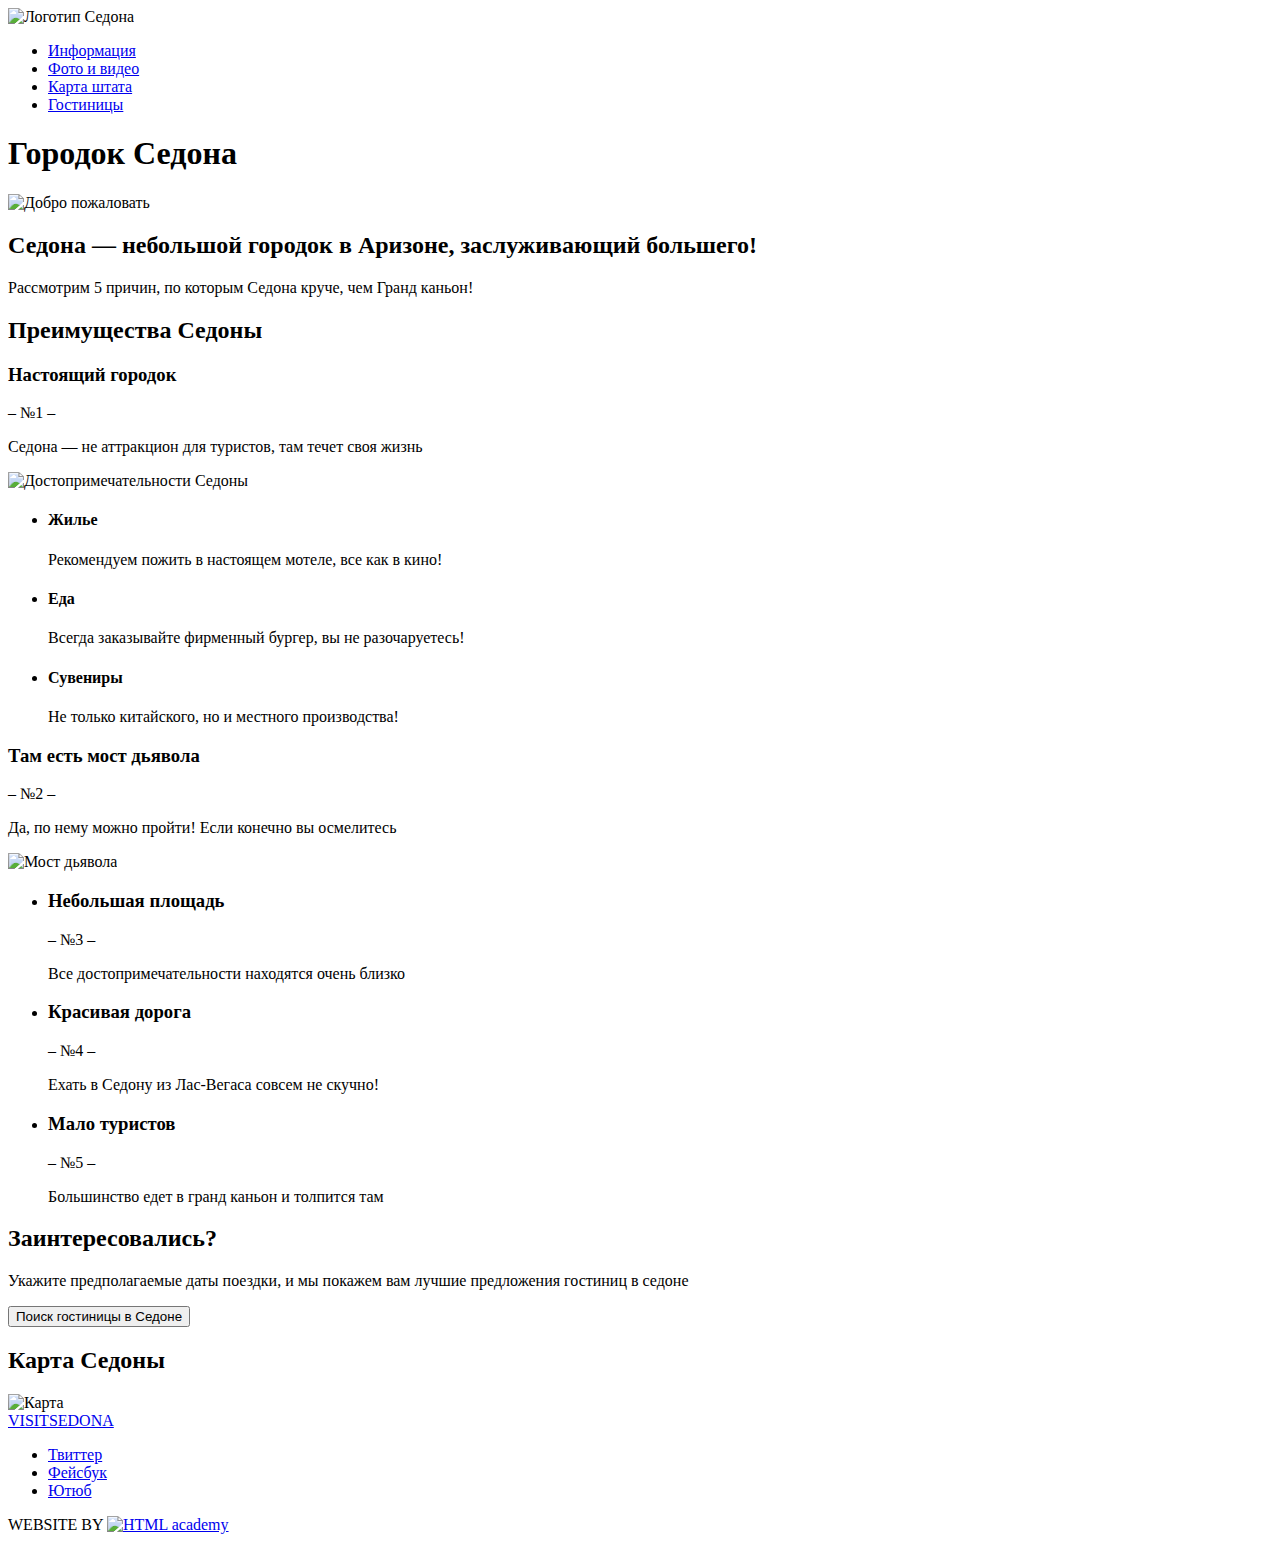
==== index.html @ 004faf22 "Табуляция главной страницы" ====
<!DOCTYPE html>
<html lang="ru">

<head>
    <meta charset="utf-8">
    <title>HTML Academy: Седона</title>
</head>

<body>
    <header class="main-header">
        <a class="main-header-logo">
        <img src="img/index-logo.svg" width="138" height="70" alt="Логотип Седона">
        </a>
        <nav class="main-navigation">
            <ul class="site-navigation">
                <li><a href="info.html">Информация</a></li>
                <li><a href="photo-and-video.html">Фото и видео</a></li>
                <li><a href="map.html">Карта штата</a></li>
                <li><a href="hotels.html">Гостиницы</a></li>
            </ul>
        </nav>
    </header>
    <main class="container">
        <h1 class="visually-hidden">Городок Седона</h1>
        <section class="intro-header">
            <img src="img/intro-header-logo.jpg" width="458" height="352" alt="Добро пожаловать">
       </section>
            <section class="intro">
                <h2 class="intro-title">Седона — небольшой городок в Аризоне, заслуживающий большего!</h2>
                <p class="intro-text">Рассмотрим 5 причин, по которым Седона круче, чем Гранд каньон!</p>
            </section>
            <section>
                <h2 class="visually-hidden">Преимущества Седоны</h2>
                <div class="advantages">
                    <div class="advantages-description">
                        <h3>Настоящий городок</h3>
                        <span>&ndash; №1 &ndash;</span>
                        <p>Седона — не аттракцион для туристов, там течет своя жизнь</p>
                    </div>
                    <div class="advantages-image">
                        <img src="img/advantages-image.jpg" width="800" height="400" alt="Достопримечательности Седоны">
            </div>
                    </div>
                    <ul class="advantages-list">
                        <li class="advantages-item">
                            <h4>Жилье</h4>
                            <p>Рекомендуем пожить в настоящем мотеле, все как в кино!</p>
                        </li>
                        <li class="advantages-item">
                            <h4>Еда</h4>
                            <p>Всегда заказывайте фирменный бургер, вы не разочаруетесь!</p>
                        </li>
                        <li class="advantages-item">
                            <h4>Сувениры</h4>
                            <p>Не только китайского, но и местного производства!</p>
                        </li>
                    </ul>
                    <div class="attractions">
                        <div class="attractions-description">
                            <h3>Там есть мост дьявола</h3>
                            <span>&ndash; №2 &ndash;</span>
                            <p>Да, по нему можно пройти! Если конечно вы осмелитесь</p>
                        </div>
                        <div class="attractions-image">
                            <img src="img/bridge.jpg" width="800" height="400" alt="Мост дьявола">
            </div>
                        </div>
                        <ul class="attractions-list">
                            <li class="attractions-item">
                                <h3>Небольшая площадь</h3>
                                <span>&ndash; №3 &ndash;</span>
                                <p>Все достопримечательности находятся очень близко</p>
                            </li>
                            <li class="attractions-item">
                                <h3>Красивая дорога</h3>
                                <span>&ndash; №4 &ndash;</span>
                                <p>Ехать в Седону из Лас-Вегаса совсем не скучно!</p>
                            </li>
                            <li class="attractions-item">
                                <h3>Мало туристов</h3>
                                <span>&ndash; №5 &ndash;</span>
                                <p>Большинство едет в гранд каньон и толпится там</p>
                            </li>
                        </ul>
            </section>
            <section class="hotel-search">
                <h2>Заинтересовались?</h2>
                <p class="hotel-search-text">Укажите предполагаемые даты поездки, и мы покажем вам лучшие предложения гостиниц в седоне</p>
                <button class="hotel-search-button" type="button">Поиск гостиницы в Седоне</button>
                <!--Здесь будет форма -->
            </section>
            <section class="modal modal-map">
                <h2 class="visually-hidden">Карта Седоны</h2>
                <img src="img/map.jpg" alt="Карта">
            </section>
    </main>
    <footer class="main-footer">
        <div class="footer-contacts">
            <a href="sedona.html">VISITSEDONA</a>
        </div>
        <div class="footer-social">
            <ul>
                <li><a class="social-button" href="#">Твиттер</a></li>
                <li><a class="social-button" href="#">Фейсбук</a></li>
                <li><a class="social-button" href="#">Ютюб</a></li>
            </ul>
        </div>
        <p class="footer-copyright">
            <span>WEBSITE BY</span>
            <a class="button" href="https://htmlacademy.ru">
            <img src="img/html-academy-logo.jpg" width="135" height="50" alt="HTML academy">
            </a>
        </p>
    </footer>
</body>

</html>
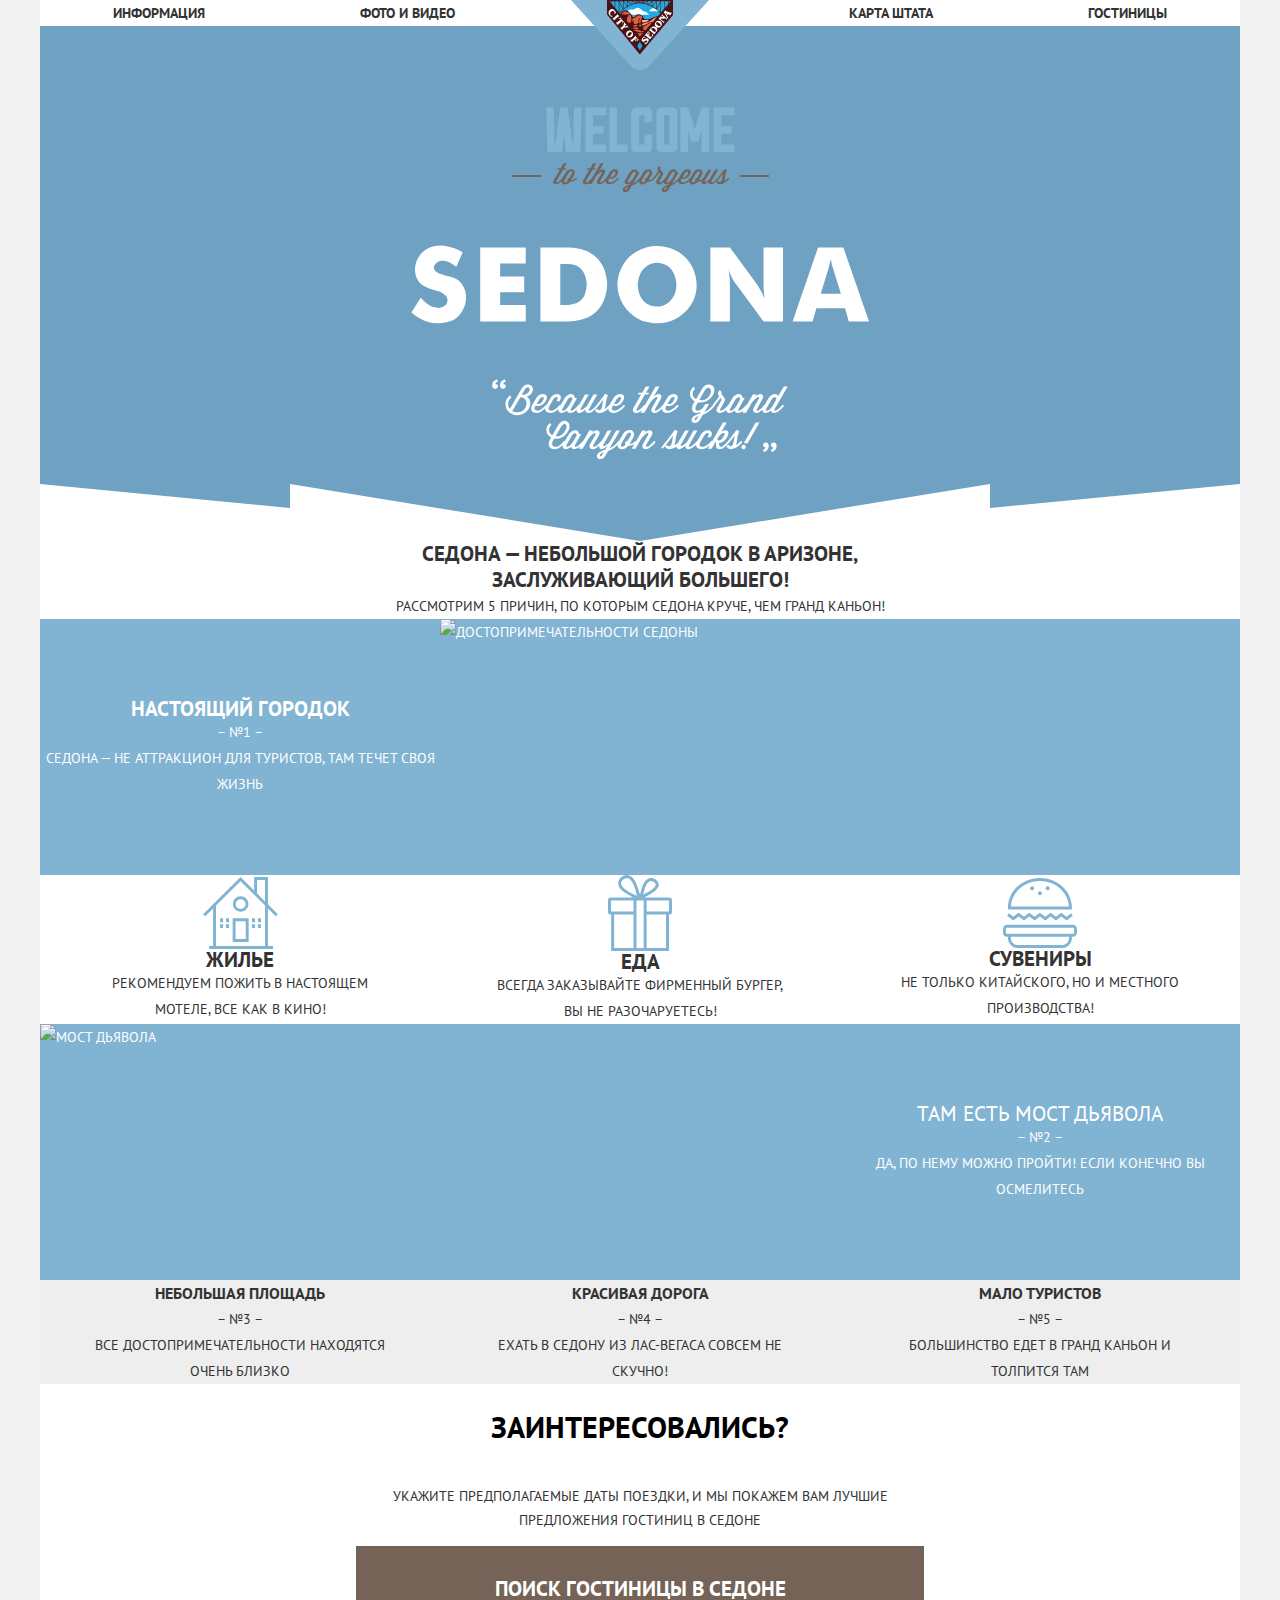
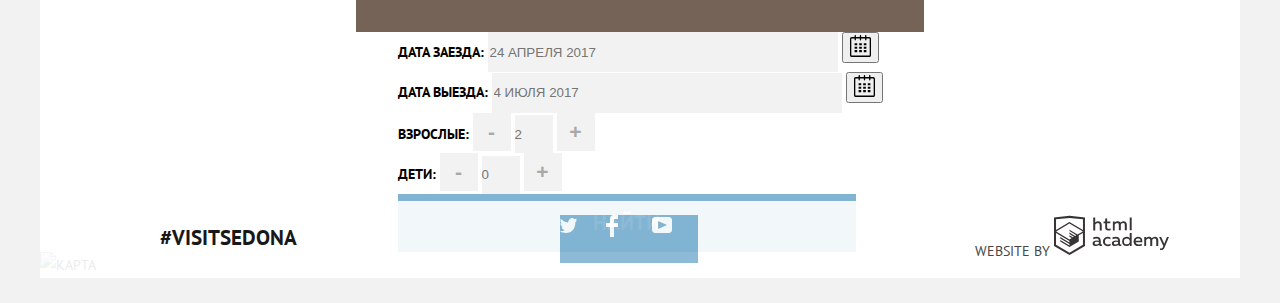
==== commit c8dfc628: "Сетка страницы отелей" ====
--- a/index.html
+++ b/index.html
@@ -4,12 +4,25 @@
 <head>
     <meta charset="utf-8">
     <title>HTML Academy: Седона</title>
+    <link href="https://fonts.googleapis.com/css?family=PT+Sans:400,700&amp;subset=cyrillic" rel="stylesheet">
+    <link href="css/normalize.css" rel="stylesheet">
+    <link href="css/main.css" rel="stylesheet">
 </head>
 
 <body>
-    <header class="main-header">
+    <header class="container main-header">
         <a class="main-header-logo">
-        <img src="img/index-logo.svg" width="138" height="70" alt="Логотип Седона">
+        <svg viewBox="0 0 138 70" width="138" height="70" xmlns="http://www.w3.org/2000/svg"><title>Логотип Седона</title>
+  <path d="M138 0H0l59.51 65.68c5.22 5.761 13.76 5.761 18.98 0z" fill="#81b3d3"/>
+  <path d="M36.687.457l32.148 37.879 32.02-37.65z" fill="#23a9e1"/>
+  <path d="M61.1 14.719h17.32c-1.29-.8-4.355-4.582-6.043-3.176-.137.115-4.871-5.744-7.982-2.921-2.713 2.466-3.973-.323-7.048 1.63-3.505 2.318 2.026 3.684 3.753 4.467m26.73-3.478l-9.86.054c3.896-4.5 5.647-4.018 9.86-.054" fill="#fff"/>
+  <path d="M97.622 3.588V1.154h2.08zm-49.245 9.41l.09.083c.024-.024 2.327-2.511 5.983-4.964 3.367-2.259 8.592-4.944 14.383-4.912 5.778.028 11.077 2.722 14.506 4.977 3.665 2.41 6.027 4.84 6.132 4.95l-2.515 2.945c-4.488.616-7.702 3.945-12.077 3.217-2.205-.366-2.271-1.632-2.902-2.893-.484-.969-1.256-.846-2.263-1.24-.937-.366-1.479-1.128-3.351-.688-1.642.385-1.822 2.933-3.865 2.787-1.096-.079-1.175-1.621-2.755-3.596-4.09-4.915-7.892-4.235-10.547.308l19.638 23.33zM40.011 1.153V3.06l-1.604-1.906zm53.876 0h3.227v3.03L93.887 7.96zM89.832 12.61V1.154h3.546v7.404l-3.5 4.098a.966.966 0 0 0-.046-.046m-.508-10.389v9.894a41.051 41.051 0 0 0-3.557-2.986zm-4.165-.358v6.819c-.463-.334-.95-.673-1.465-1.012-.664-.438-1.4-.892-2.194-1.34zm-4.312-.133v4.24a32.83 32.83 0 0 0-3.12-1.474zm.508-.576h3.727l-3.727 4.55zm4.312 0H89.3l-3.634 7.06zm-8.797 0h3.86L77.2 4.282c-.109-.042-.221-.081-.331-.122V1.154zm-.509.417v2.403a25.927 25.927 0 0 0-3.1-.887zm-4.203.042v1.26a21.458 21.458 0 0 0-2.179-.252zm-6.766-.039l2.248 1.042c-.762.043-1.512.13-2.248.253zm-4.12-.003l3.065 1.498c-1.06.229-2.083.528-3.066.875zm3.61 1.2l-3.304-1.617h3.305zm3.566-.342l-2.754-1.275h2.754zm.609-1.275h2.881l-2.881 1.334zm3.759 0h3.24l-3.24 1.584zM60.405 4.265l-3.51-3.11h3.869V4.13l-.359.135m-3.618-2.527l3.093 2.741a31.493 31.493 0 0 0-3.093 1.489zm-4.312.128l3.64 4.48a35.89 35.89 0 0 0-3.64 2.41zm-4.165.358l3.586 6.974a37.772 37.772 0 0 0-3.586 3.151zm3.656 6l-3.634-7.07h3.634zm4.312-2.485l-3.726-4.585h3.726zM43.747 7.497L40.52 3.664v-2.51h3.227zm.508-6.343H47.8v11.16l-3.546-4.212zm24.8-1.153H36v14.582L68.836 54.52l.22-.275L102 15.04V0z" fill="#491213"/>
+  <path d="M66.227 46.026l2.61-4.22 2.598 4.22-2.598 4.23z" fill="#23a9e1"/>
+  <path d="M74.218 30.556c-3.433-2.02-2.564-3.523.23-4.925 1.462-.734 4.754-3.38 6.133-2.499l-6.363 7.424m-2.334 2.517c-2.046-.095-4.33-.365-6.262.055 1.207.302 4.151 1.165 1.41 1.894.983 1.407 2.578 1.317 3.624.082-.425-.209-.655-.466-1.007-.686 1.085-.196 2.1-.822 2.235-1.345m1.235-1.574c-.933-.796-1.877-.84-2.746 0-1.165-2.137-5.4-1.421-7.379-1.72 1.065 2.614 9.65 3.102 10.124 1.72m-6.773-2.151c-1.565-.485-6.84-.364-3.388-1.794 1.065-.441 6.593.063 3.388 1.794m1.912-3.03c-.477-1.077.365-2.36 1.74-1.428 1.199.813-.552 2.017-1.74 1.428m-2.836.091c-2.265.679-5.273-.784-1.63-1.52 2.261-.456 4.666.506 1.63 1.52.091-.027-.084.028 0 0m-2.665-6.234c-.545 1.624-1.533 1.927-1.423-.045.126-2.274 1.609-1.729 3.2-2.6 1.324-.726 2.038-3.385 4.31-1.795 1.014.71 2.176.116 2.5 1.19-.016-.054-2.95 6.692-1.318 6.692-3.22 0-1.8-3.845-.568-6.426-1.198.574-3.143 4.341-1.546 4.961-.831 1.095-3.372 2.561-4.696 1.492-1.006-.81-.447-2.158-.459-3.47m-3.963 2.811c-5.596-.046-1.813-8.648.091-8.128 2.19.696 1.944 8.194-.091 8.128m-6.17-8.146c-2.624-.109-1.526-2.567.257-3.121 1.695-.528 5.25 1.114 6.39 2.205-1.808.555-4.146.476-6.134.568-.146-2.026-.62-1.32-.512.348" fill="#dc6243"/>
+  <path d="M71.774 25.832c-2.908-2.987 4.342-2.712 5.51-3.763.85.284 6.99-5.377 8.485-5.025-1.074 1.26-3.388 5.282-5.047 5.282-1.275 0-2.565-.19-3.552.718-1.444 1.33-3.837 2.006-5.396 2.788" fill="#f49774"/>
+  <path d="M72.727 22.18c-1.592.856-3.098-2.536-.349-2.206 1.826.22 3.676-.154 5.42.147-1.251 1.487-3.056 2.306-5.071 2.059" fill="#f4b1a4"/>
+  <path d="M51.113 20.935c.333.401.578.834.523 1.374-.038.375-.607 1.006-.175 1.198l1.455-1.84c-.39-.098-3.482-3.796-3.532-4.201l-2.051 1.126c.106.429.84.003 1.203.03.538.038.926.363 1.268.747-1.12.94-3.85 3.257-4.138 3.305-.146.023-.706-.39-.714-.037-.004.17.553.659.659.786l1.447 1.722c.401-.183-.072-.475.133-.807.15-.243 3.181-2.77 3.922-3.403m-3.423-4.531c.287-.062.405.282.622-.036l-1.59-1.894c-.241-.287-.546-.595-.459.012.058.409-3.969 3.677-4.215 3.778-.31.128-.492-.27-.72.063.475.564.948 1.129 1.424 1.693.16.19.309.397.485.573.22.22.135-.437.145-.38-.06-.333.342-.616.555-.797 1.004-.884 3.505-2.979 3.753-3.012m-5.694-.595c-1.147.34-2.37-.107-2.731-1.326-.353-1.191.398-2.439 1.344-3.117.935-.67 2.33-.63 2.84.544.224.52.102 1.108-.061 1.625-.105.328-.388.649.035.836.56-.711 1.118-1.421 1.676-2.133-.684-.41-.985-1.092-1.493-1.684-.572-.696-1.34-1.35-2.26-1.483-1.864-.264-3.62 1.66-3.762 3.405-.089.946.242 1.849.808 2.597.487.645 1.213 1.054 1.581 1.788.17.062 1.756-.67 2.133-.815-.033-.072-.057-.178-.11-.237-.494.146 0 0 0 0m25.512 23.636c-.747-.499-2.613-3.044-2.969-3.468l-.213-.253c-.007-.01-.185.145-.16.124-.112.094.086.372-.034.56-.515.806-3.738 3.236-3.905 3.352-.36.25-.756-.103-.967.206.467.554 1.805 2.3 1.96 2.325.311.05.096-.53.136-.649.08-.24 1.71-1.588 2.304-2.084.218-.183.447.276.577.468.212.315.307.65.193 1.019-.075.24-.465.597-.162.762.402-.47 1.533-1.788 1.696-1.98.164-.19-.367-.023-.304-.056-.24.124-.466.153-.69-.018-.063-.047-.707-.702-.643-.757.28-.235.623-.625.984-.714.56-.138 1.027.984 1.11 1.382.078.375.067.77-.05 1.136-.08.251-.316.452.012.604l1.383-1.896a.463.463 0 0 1-.258-.063c-.083-.056.09.045 0 0m-9.227-8.921a3.35 3.35 0 0 0-1.977.793c-1.43 1.203-1.616 3.275-.492 4.753 1.292 1.702 3.374 1.895 5.059.694 1.43-1.205 1.612-3.282.5-4.766-.758-1.01-1.932-1.54-3.09-1.474zm1.19 1.386c.949-.108 1.503.799 1.099 1.768-.42.98-1.43 1.989-2.424 2.38-1.18.465-2.011-.537-1.531-1.657.422-.984 1.43-1.983 2.426-2.38.15-.059.294-.095.43-.11zm-2.783-4.63c.308.038.601.356.824.027l-1.447-1.712c-.386.174.03.356-.126.63-.158.277-1.662.507-2.062.578.146-.418.58-1.698.752-1.84.353-.29.573.28.832-.092l-1.78-2.112c-.2-.238-.362-.667-.636-.441.024-.02.003.955-.058 1.125-.056.153-.608 2.361-1.25 2.901-.32.27-1.453 1.256-1.755 1.362-.35.122-.535-.389-.792-.025l1.617 1.92c.082.096.391.56.498.58.339.06.04-.58.074-.706.098-.28 1.623-1.765 2.27-1.856.948-.133 2.077-.455 3.039-.34.22.027-.229-.028 0 0m24.239 6.77c.124.421.194.865.14 1.305-.07.566-.636 1.898-1.411 1.519-.76-.373-1.425-1.122-2.07-1.657.52-.608.978-1.135 1.853-.84.24.08.446-.024.194-.17-.263-.153-2.022-1.276-2.117-1.169-.175.202.343.564.143.957-.148.29-.396.54-.605.79-.467-.394-1.248-.813-.685-1.464.352-.428.811-.76 1.361-.87.368-.075 1.195.252 1.302-.146-.705-.34-1.41-.677-2.115-1.016.115.52-2.173 2.937-2.681 3.548-.074.088-.427.395-.431.517-.006.278.403.062.427.054.315-.116 4.424 3.317 4.526 3.552.065.182-.144.373-.02.475-.006-.006.148.14.165.12.253-.304 2.936-3.88 3.489-4.036a239.664 239.664 0 0 1-1.537-2.372c-.383.168-.013.616.072.903m-4 4.352c-1.348-.87-3.633.83-3.976.994-.675.319-1.162-.353-.812-.975.304-.54.904-.801 1.5-.837.18-.01.875.128.946.017.084-.131.148-.142.028-.224-.557-.375-1.112-.75-1.667-1.126-.115.685-.9 1.121-1.348 1.585-.534.555-.987 1.253-.987 2.05 0 .736.441 1.39 1.089 1.726.737.384 1.505.076 2.158-.331.407-.255.814-.556 1.249-.76.646-.303 1.495-.041 1.267.824-.183.696-.876 1.337-1.56 1.519-.4.106-.825.07-1.216-.059-.28-.091-.645-.476-.799-.072l2.26 1.647c.068-.493.34-.708.706-1.015.477-.419.933-.858 1.294-1.383.753-1.1 1-2.638-.132-3.58m17.617-28.065a.222.222 0 0 0-.088.072l-.79.95-.814.982c-.168.204-.349.296-.025.467.543-.272 3.518 4.768 3.252 5.492-.47.244-4.49-3.283-4.598-3.516-.033-.095.178-.662-.136-.613-.149.023-.484.583-.578.697l-.577.695c.216.315.336-.013.623.028.249.05 1.198.864 1.456 1.08-.47.017-1.743.086-1.905.074-.586.073-.275-.431-.66-.605l-1.478 1.795-.86 1.043c-.035.042-.03.02.031.072.215.177.068.109.37.004.328-.115 4.256 3.2 4.398 3.369.245.292-.1.633.268.793l1.168-1.418c.059-.072.091-.066.013-.13-.277-.228-.309.138-.65.1-.346-.057-2.855-2.186-3.828-2.992l5.322-.197c.195-.007.74.581.695.79-.052.244-.301.361.034.515.311-.374.64-.746.945-1.125l.148-.184a.478.478 0 0 0 .135-.172l.11-.137c.275-.314 1.169-1.303 1.062-1.396-.3-.26-.446.302-.844-.035-.226-.162-.793-1.16-.935-1.402-.172-.292.394-.583.625-.727.504-.313 2.107-.767 2.26.227.025.167-.177.357-.055.457.028.024.133.156.176.105l2.142-2.576c-.063-.053-.135-.147-.21-.176-.474.473-5.466-1.52-5.83-1.795-.166-.066-.192-.673-.372-.611zm-.225 2.553c.764.318 1.526.638 2.287.96-.23.064-.447.166-.648.293h-.002a3.71 3.71 0 0 0-.621.495l-1.016-1.748zm-6.588 7.753c-1.107-.076-2.23.41-3.023 1.317-1.235 1.5-1.112 3.678.393 4.945 1.518 1.25 3.68.932 4.916-.55 1.232-1.496 1.147-3.68-.385-4.934a3.302 3.302 0 0 0-1.9-.778zm-1.449 1.559c.622.038 1.31.414 1.742.703.78.521 2.214 1.687 1.477 2.738.048-.058.083-.097-.05.07a.162.162 0 0 1-.018.018c-.8.84-2.18.063-2.924-.474-.745-.538-2.022-1.668-1.207-2.664.257-.314.607-.414.98-.391zm-3.127 4.28c-1.214-.067-2.403.496-3.299 1.576-.642.771-1.282 1.544-1.922 2.316.228.332.495-.078.827.113.283.163 4.053 3.312 4.115 3.485.106.297-.165.356.094.568.111.093 2.944-3.405 3.203-4.02.448-1.139.091-2.387-.82-3.175.073.06.177.145-.042-.037-.69-.518-1.427-.787-2.156-.827zm-1.053 1.58c.095.003.184.016.266.037 1.422.363 3.384 2.115 2.129 3.628-.156.193-.029.035-.432.422-.198.19-4.179-3.034-4.02-3.209.475-.521 1.396-.904 2.057-.879z" fill="#fff"/>
+</svg>
         </a>
         <nav class="main-navigation">
             <ul class="site-navigation">
@@ -23,94 +36,171 @@
     <main class="container">
         <h1 class="visually-hidden">Городок Седона</h1>
         <section class="intro-header">
-            <img src="img/intro-header-logo.jpg" width="458" height="352" alt="Добро пожаловать">
-       </section>
-            <section class="intro">
-                <h2 class="intro-title">Седона — небольшой городок в Аризоне, заслуживающий большего!</h2>
-                <p class="intro-text">Рассмотрим 5 причин, по которым Седона круче, чем Гранд каньон!</p>
-            </section>
-            <section>
-                <h2 class="visually-hidden">Преимущества Седоны</h2>
-                <div class="advantages">
-                    <div class="advantages-description">
-                        <h3>Настоящий городок</h3>
-                        <span>&ndash; №1 &ndash;</span>
-                        <p>Седона — не аттракцион для туристов, там течет своя жизнь</p>
-                    </div>
-                    <div class="advantages-image">
-                        <img src="img/advantages-image.jpg" width="800" height="400" alt="Достопримечательности Седоны">
-            </div>
-                    </div>
-                    <ul class="advantages-list">
-                        <li class="advantages-item">
-                            <h4>Жилье</h4>
-                            <p>Рекомендуем пожить в настоящем мотеле, все как в кино!</p>
+            <svg class="welcome" viewBox="0 0 458 352" width="459" height="515" xmlns="http://www.w3.org/2000/svg">
+                <title>Добро пожаловать</title>
+                <path d="M152.31 56.094l-2.845 4.875h-2.73l-.87 1.435h2.757l-6.068 10.383c-1.278 2.209-.377 4.247 2.061 4.247 1.754 0 3.691-1.304 5.557-3.073-.006 3.802 5.341 4.545 8.61.461h.666c1.8 0 4.644-1.09 6.184-2.896-.2-.404-.722-.861-1.128-1.033l-.205.228c-1.364 1.463-3.047 2.178-4.558 2.207l2.845-4.846c1.828-3.127.145-6.08-2.701-6.08-2.322 0-4.12.916-5.862 3.9l-1.48 2.553-1.237 2.09-.156.176c-2.176 2.496-4.298 4.475-5.633 4.475-.667 0-1.045-.46-.348-1.635l6.476-11.158h2.465l.872-1.436h-2.499l2.846-4.873zm7.531 7.836c.984.09 1.45 1.295.422 3.037l-2.204 3.727h-.145c-.987 0-1.77.804-1.77 1.779 0 .371.116.716.291 1.004l-.03.056c-1.422 2.41-4.879 1.951-3.079-1.146l2.294-3.928 1.451-2.437c.927-1.556 2.005-2.162 2.77-2.092zm21.933-7.84l-2.845 4.877H176.2l-.87 1.434h2.757l-6.069 10.383c-1.277 2.208-.376 4.246 2.062 4.246 1.223 0 2.538-.637 3.853-1.621l-.778 1.334h3.046l4.588-7.887c4.644-5.767 6.706-5.02 5.399-2.81l-3.92 6.74c-1.278 2.21-.377 4.248 2.061 4.248 1.796 0 3.788-1.37 5.693-3.205.146 1.857 1.667 3.205 4.09 3.205 3.423 0 6.82-2.64 9.316-5.508-.197-.403-.719-.861-1.126-1.033l-.203.226c-2.178 2.497-4.964 4.475-7.082 4.475-1.86 0-2.964-1.146-1.57-3.555l.29-.52c1.946.805 5.604.431 7.868-3.44l.437-.747c1.625-2.753.058-4.818-2.41-4.818-2.439 0-4.383 1.263-5.66 3.441l-2.93 4.965-.176.2c-2.177 2.494-4.295 4.472-5.631 4.472-.666 0-1.046-.46-.35-1.635l4.355-7.543c1.306-2.265.06-3.9-1.624-3.9-1.307 0-2.702.717-4.21 2.265l4.818-8.289h-3.019l-8.423 14.438-.17.19c-2.176 2.496-4.297 4.474-5.633 4.474-.667 0-1.044-.46-.346-1.635l6.472-11.158h2.467l.872-1.433h-2.496l2.845-4.875zm21.312 8.242c.969-.057 1.501.86.489 2.604l-.437.746c-1.45 2.438-3.397 2.38-4.53 1.978l1.946-3.357c.763-1.292 1.78-1.926 2.532-1.97zm44.318-5.463c-1.714 1.52-1.858 3.214-.783 4.59l.262.344c-1.335 1.865-3.135 4.387-5.11 6.684l.002.003-.203.229c-1.365 1.461-3.046 2.18-4.558 2.209l2.843-4.848c1.83-3.126.147-6.08-2.7-6.08-2.32 0-4.12.918-5.86 3.9l-1.484 2.553-1.238 2.092-.154.176c-2.497 2.84-4.643 4.671-7.025 5.676l6.763-11.414h-1.77c0-1.234-1.276-2.87-3.164-2.87-1.624 0-3.89 1.265-5.168 3.444l-4.238 7.227c-1.278 2.208-.378 4.246 2.06 4.246.843 0 1.86-.374 2.877-1.004l-.843 1.404c-4.064 1.233-6.62 2.868-6.62 5.106 0 2.869 4.442 3.471 6.62-.2l2.292-3.93c2.416-.743 4.783-2.147 7.24-4.464-.021 3.817 5.337 4.567 8.61.476h.668c1.8 0 4.645-1.089 6.184-2.896 1.449-1.664 2.58-3.155 4.99-6.395l.405.489c.377.487.525 1.09.175 1.691l-3.193 5.479c-1.28 2.21-.379 4.246 2.061 4.246 1.53 0 3.204-.995 4.842-2.422-.05 1.386.887 2.422 2.619 2.422.84 0 1.857-.373 2.874-1.004l-.842 1.402c-4.065 1.233-6.616 2.868-6.616 5.106 0 2.869 4.44 3.47 6.616-.2l2.292-3.93c2.46-.758 4.87-2.206 7.377-4.599.136 1.868 1.658 3.225 4.09 3.225 2.458 0 4.899-1.363 7.004-3.19-.117 3.905 5.31 4.703 8.612.578h.668c.945 0 2.175-.308 3.357-.853-.813 2.073-.066 3.465 1.661 3.465 1.656 0 3.513-1.492 4.964-2.868-.29 1.605.667 2.868 2.584 2.868 2.496 0 5.37-2.637 7.868-5.506l-.002-.002c1.712-1.952 3.223-4.043 4.298-5.448-1.19 3.096-.555 8.66-3.426 8.66-1.016 0-1.42-1.09-1.42-1.09l-1.89.975s.551 2.412 3.31 2.412c.29 0 .552-.03.84-.06.03 0 .061-.027.091-.027 3.076-.4 6.124-2.81 8.388-5.42-.173-.459-.696-.918-1.13-1.034l-.203.229a18.852 18.852 0 0 1-3.63 3.24c.957-2.84.755-7.2 2.614-11.014l-2.264-1.205c-1.25 1.693-3.977 5.593-6.706 8.748v.002l-.203.229c-2.176 2.496-4.295 4.472-5.631 4.472-.667 0-1.045-.459-.347-1.634l6.444-11.158h-3.02l-5.37 9.265c-2.293 2.064-4.062 3.212-4.644 2.953-.754-.314 0-1.433.378-2.064l5.893-10.152h-3.02l-4.734 8.092-.199.226c-1.364 1.463-3.047 2.18-4.558 2.21l2.845-4.849c1.828-3.127.15-6.08-2.699-6.08-2.323 0-4.123.918-5.864 3.903l-1.482 2.55-1.237 2.09-.155.178c-2.176 2.496-4.964 4.473-7.083 4.473-1.858 0-2.96-1.146-1.567-3.555l.29-.518c1.944.804 5.604.43 7.867-3.443l.438-.746c1.623-2.754.058-4.819-2.41-4.819-2.44 0-4.387 1.265-5.663 3.444l-2.926 4.965-.175.197c-2.499 2.84-4.645 4.673-7.028 5.678l6.764-11.416h-1.772c0-1.234-1.277-2.868-3.164-2.868-1.625 0-3.889 1.263-5.167 3.442l-2.896 4.937-.008-.004-.203.23c-2.176 2.495-4.298 4.474-5.634 4.474-.667 0-1.042-.46-.346-1.635l3.018-5.22c1.045-1.807.551-2.87-.437-4.046l-1.683-2.01c-.435-.545-.435-1.146.175-1.72zm-10.294 5.06c.984.09 1.451 1.296.424 3.038l-2.204 3.727h-.147c-.986 0-1.77.804-1.77 1.779 0 .371.116.716.29 1.004l-.028.056c-1.422 2.41-4.878 1.951-3.078-1.146l2.292-3.928 1.453-2.437c.928-1.556 2.004-2.162 2.768-2.092zm50.158 0c.984.09 1.453 1.296.426 3.038l-2.206 3.727h-.147c-.986 0-1.768.804-1.768 1.779 0 .371.116.716.289 1.004l-.03.056c-1.421 2.41-4.875 1.951-3.075-1.146l2.292-3.928 1.451-2.437c.927-1.556 2.003-2.162 2.768-2.092zm-11.7.405c.968-.057 1.497.859.485 2.602l-.435.746c-1.451 2.438-3.397 2.38-4.53 1.978l1.948-3.355c.762-1.292 1.78-1.926 2.532-1.97zm-52.403.201c1.023-.006 1.678.884.845 2.4l-2.292 3.96c-1.83 2.897-3.66 4.3-4.938 4.3-.667 0-1.045-.459-.349-1.634l4.212-7.256c.71-1.217 1.727-1.765 2.522-1.77zm38.923 0c1.023-.006 1.678.884.845 2.4l-2.292 3.96c-1.828 2.897-3.66 4.3-4.936 4.3-.667 0-1.043-.459-.349-1.634l4.21-7.256c.71-1.217 1.727-1.765 2.522-1.77zM216.75 79.443l-1.364 2.407c-.638 1.118-1.654.947-1.654.144 0-.774.727-1.662 3.018-2.55zm38.925 0l-1.362 2.407c-.64 1.118-1.656.947-1.656.144 0-.774.726-1.662 3.018-2.55zm-154.65-11.612h28.922v1.95h-28.922zm227.03 0h28.922v1.95h-28.922z" fill="#766458" />
+                <path d="M322.7 37.364V45.1h-20.816V.353H322.7v7.671h-13.201v10.803h10.535v7.67h-10.535v10.867zM289.908.354h7.551v44.747h-7.616v-21.99l-3.047 11.378h-7.425l-2.982-11.378v21.99h-7.617V.354h7.552l6.791 21.605zm-31.909 7.67h-5.523v29.34H258zm2.982-7.67c2.54 0 4.698 2.109 4.698 4.731V40.37c0 2.557-2.158 4.73-4.698 4.73h-11.424c-2.6 0-4.696-2.173-4.696-4.73V5.085c0-2.621 2.096-4.73 4.696-4.73zm-28.01 28.252l7.678-1.79v13.552c0 2.557-2.157 4.73-4.696 4.73h-11.425c-2.6 0-4.695-2.173-4.695-4.73V5.084c0-2.622 2.095-4.73 4.695-4.73h11.423c2.54 0 4.697 2.108 4.697 4.73v9.077l-7.678 1.79V8.023h-5.522v29.34h5.522zm-16.801 8.758V45.1h-18.213V.353h7.616v37.01zm-21.346 0V45.1h-20.816V.353h20.816v7.67h-13.2v10.804h10.535v7.67h-10.535v10.866zM162.564.354h7.677L169.037 45.1h-14.47l-1.968-18.474-1.967 18.474h-14.533L134.957.354h7.616l.635 37.01h.824l4.76-37.01h7.552l4.888 37.01h.762z" fill="#81b3d3" />
+                <path d="M380.74 213.95l25.432-73.974h25.2l25.664 73.974H436.83l-3.716-13.355h-28.568l-3.832 13.355zm35.652-52.142l-7.548 24.503h20.09l-7.549-24.503a200.681 200.681 0 0 1-1.161-3.6 85.695 85.695 0 0 1-.813-3.832c-.155-.465-.271-.89-.348-1.278-.078-.464-.155-.89-.233-1.277-.077.387-.193.813-.348 1.277-.077.387-.155.813-.232 1.278-.078.155-.116.31-.116.464 0 .078-.04.194-.117.349a42.821 42.821 0 0 1-.812 3.367 49.862 49.862 0 0 1-.813 3.252zm-117.68 52.142v-73.974h19.51l27.871 37.974a37.228 37.228 0 0 1 1.974 3.484 53.506 53.506 0 0 1 1.974 3.6l1.394 3.02c.464 1.006.929 1.973 1.393 2.902a23.097 23.097 0 0 0-.348-2.438c-.077-.774-.155-1.587-.232-2.439a91.7 91.7 0 0 1-.349-4.761 99.816 99.816 0 0 1-.116-4.994v-36.348h19.393v73.974h-19.393l-28.103-38.206c-.774-.929-1.51-2.013-2.206-3.251a65.83 65.83 0 0 1-1.974-4.065 103.301 103.301 0 0 0-1.394-2.903 50.987 50.987 0 0 0-1.161-2.787c.387 2.4.697 4.839.929 7.316s.342 4.955.348 7.432v36.464zm-88.009-54.984c3.561-6.58 8.516-11.613 14.864-15.097s12.968-5.226 19.858-5.226c.929 0 1.858.039 2.787.116 1.007.078 1.974.155 2.903.233a41.113 41.113 0 0 1 8.478 2.09 39.444 39.444 0 0 1 8.129 3.948c5.497 3.562 9.755 8.323 12.774 14.284 3.019 5.884 4.529 12.04 4.529 18.464 0 .774-.039 1.587-.116 2.439 0 .774-.078 1.548-.233 2.323a27.068 27.068 0 0 1-.929 4.877 36.028 36.028 0 0 1-1.51 4.645c-3.251 7.51-8.322 13.355-15.212 17.535-6.89 4.103-14.13 6.155-21.716 6.155a11.48 11.48 0 0 1-1.626-.116h-1.51a46.946 46.946 0 0 1-7.897-1.394 37.927 37.927 0 0 1-7.432-2.903c-6.503-3.406-11.613-8.245-15.329-14.516-3.716-6.348-5.574-12.929-5.574-19.742 0-1.006.039-2.013.116-3.02.077-1.006.232-2.05.465-3.135a43.647 43.647 0 0 1 1.625-6.039 36.922 36.922 0 0 1 2.555-5.922zm52.839 26.593c.232-.774.426-1.587.58-2.439.233-.851.388-1.703.465-2.555.078-.541.116-1.083.116-1.625.078-.542.116-1.046.116-1.51a8.46 8.46 0 0 0-.116-1.394v-1.393c-.387-3.33-1.393-6.542-3.02-9.639-1.625-3.097-3.87-5.497-6.735-7.2-.774-.387-1.548-.735-2.322-1.045s-1.549-.58-2.323-.813a24.028 24.028 0 0 0-2.322-.348 11.816 11.816 0 0 0-2.323-.233c-3.948 0-7.587 1.24-10.916 3.717-3.329 2.477-5.652 5.767-6.968 9.87l-.232.465v.464a18.358 18.358 0 0 0-.58 2.207c-.155.697-.31 1.432-.465 2.206l-.232 1.626v2.439c0 .232.038.503.116.813.232 4.103 1.47 8.013 3.716 11.729 2.322 3.638 5.497 6.038 9.522 7.2l1.394.464c.464.078.968.155 1.51.232l1.393.233h1.394c4.103 0 7.78-1.2 11.032-3.6 3.329-2.478 5.729-5.768 7.2-9.871zm-82.156 21.423c-3.639 2.477-7.587 4.18-11.845 5.11s-8.555 1.51-12.89 1.742a59.574 59.574 0 0 1-3.716.116h-23.806v-73.974h25.084c1.239 0 2.439.038 3.6.116 4.18.232 8.284.813 12.31 1.742a30.348 30.348 0 0 1 11.264 5.11c4.335 3.019 7.703 7.006 10.103 11.96 2.4 4.955 3.755 10.064 4.064 15.33.078.464.117.928.117 1.393v2.903c-.233 5.497-1.549 10.8-3.949 15.91s-5.845 9.29-10.335 12.542zm-32.4-9.639c.232 0 .465.039.697.116h.813c.31 0 .58.04.813.117h3.135c.852-.078 1.665-.155 2.439-.233a30.62 30.62 0 0 0 5.922-1.045c1.936-.542 3.678-1.355 5.226-2.439 2.478-1.78 4.297-4.18 5.458-7.2a25.722 25.722 0 0 0 1.858-9.638v-.93c0-.309-.038-.619-.116-.928a23.144 23.144 0 0 0-2.09-8.478c-1.239-2.787-2.942-4.993-5.11-6.62a13.34 13.34 0 0 0-5.458-2.67 30.682 30.682 0 0 0-6.039-.813h-7.548zm-79.91 16.606v-73.974h45.406v16.142H88.934v12.89h24.039v15.794H88.934v12.542h25.548v16.606zM9.673 190.115c.077.078.116.155.116.233.078 0 .155.038.232.116 2.09 2.322 4.452 4.49 7.084 6.503 2.632 1.935 5.652 2.98 9.058 3.135.078 0 .155.04.232.117h.349c.077 0 .155.038.232.116h1.277c.388-.078.736-.155 1.046-.233a9.692 9.692 0 0 0 3.484-1.393c1.16-.697 2.051-1.549 2.67-2.555l.233-.465.232-.464c.155-.542.271-1.045.349-1.51.077-.464.116-.89.116-1.277 0-2.09-.93-3.832-2.787-5.226a19.948 19.948 0 0 0-5.807-3.368 16.805 16.805 0 0 0-2.439-.696 31.442 31.442 0 0 0-2.206-.581h-.232c-.078-.077-.155-.116-.232-.116a37.998 37.998 0 0 1-10.684-4.413c-3.33-2.09-5.613-5.071-6.852-8.942a100.03 100.03 0 0 1-.697-2.439 27.873 27.873 0 0 1-.348-2.67 3.412 3.412 0 0 1-.116-.814v-2.787c.077-.619.193-1.238.348-1.858a25.49 25.49 0 0 1 1.161-4.645c.542-1.548 1.239-2.942 2.09-4.18 2.478-4.104 5.652-7.046 9.523-8.826 3.949-1.781 8.052-2.671 12.31-2.671 1.007 0 2.013.077 3.02.232a46.31 46.31 0 0 1 3.251.348 39.742 39.742 0 0 1 8.245 2.323c2.787 1.084 5.342 2.361 7.665 3.832l-6.387 14.284a44.641 44.641 0 0 0-6.62-4.064c-2.322-1.162-4.838-1.742-7.548-1.742h-.93c-1.78.232-3.444 1.045-4.993 2.438-1.548 1.316-2.322 2.749-2.322 4.297v.697c.077.232.193.464.348.697.155.542.426 1.045.813 1.51.387.464.813.89 1.277 1.277.852.697 2.09 1.355 3.717 1.974 1.625.542 3.329 1.084 5.11 1.626 1.47.387 2.902.774 4.296 1.161 1.394.31 2.555.62 3.484.93 4.335 1.548 7.587 4.141 9.755 7.78 2.167 3.561 3.29 7.355 3.367 11.38v.581c0 .465-.038.93-.116 1.394v1.277c-.464 4.026-1.78 7.858-3.948 11.497-2.09 3.639-4.916 6.426-8.477 8.362a37.058 37.058 0 0 1-4.065 1.625 82.48 82.48 0 0 1-4.18 1.046 26.86 26.86 0 0 1-3.484.464 25.487 25.487 0 0 1-3.368.232h-1.278c-4.645-.154-9.212-1.161-13.703-3.02-4.49-1.935-8.477-4.49-11.96-7.664zm341.58 147.12c0-.294.057-.586.17-.877.112-.293.28-.556.503-.792a2.59 2.59 0 0 1 .827-.572c.325-.146.69-.22 1.095-.22.45 0 .882.084 1.298.252.414.17.77.41 1.061.727.247.292.437.64.572 1.044.136.404.202.83.202 1.281 0 .85-.151 1.639-.455 2.358a5.98 5.98 0 0 1-1.296 1.92 5.745 5.745 0 0 1-.843.691 9.289 9.289 0 0 1-.893.54c-.28.144-.52.264-.726.352a8.345 8.345 0 0 0-.37.17l-1.35-1.99c.25-.09.524-.207.828-.352.303-.146.59-.326.857-.539a2.93 2.93 0 0 0 .676-.76c.18-.292.28-.629.304-1.01-.65 0-1.225-.19-1.72-.574-.493-.38-.74-.931-.74-1.649m7.837 0c0-.293.057-.586.167-.877.113-.293.282-.556.506-.792.227-.235.5-.428.825-.572.327-.145.69-.22 1.096-.22.45 0 .883.084 1.297.252.417.17.77.41 1.061.727.25.292.44.64.574 1.044.134.405.202.831.202 1.281a6 6 0 0 1-.455 2.358 6.013 6.013 0 0 1-1.298 1.92 5.66 5.66 0 0 1-.845.691 8.11 8.11 0 0 1-.893.54c-.28.145-.52.264-.725.352a9.727 9.727 0 0 0-.37.17l-1.348-1.99c.247-.089.52-.207.825-.352.304-.146.59-.326.86-.539.268-.214.494-.467.673-.76.181-.292.282-.628.304-1.01a2.72 2.72 0 0 1-1.719-.574c-.49-.38-.737-.931-.737-1.648M94.53 278.519c0 .291-.057.584-.17.875a2.38 2.38 0 0 1-.503.793 2.642 2.642 0 0 1-1.923.792 3.42 3.42 0 0 1-1.297-.252 2.924 2.924 0 0 1-1.06-.725 3.122 3.122 0 0 1-.573-1.045 4.03 4.03 0 0 1-.202-1.28c0-.852.152-1.64.455-2.36a5.996 5.996 0 0 1 1.297-1.92 5.51 5.51 0 0 1 .844-.69 8.79 8.79 0 0 1 .893-.54c.28-.144.522-.263.725-.352.203-.087.326-.145.37-.167l1.348 1.988a9.538 9.538 0 0 0-.825.352c-.303.146-.59.325-.86.539-.27.213-.493.466-.673.758-.18.292-.28.63-.303 1.013.65 0 1.224.19 1.718.572.492.381.74.93.74 1.649m-7.837 0a2.456 2.456 0 0 1-.673 1.67 2.602 2.602 0 0 1-.826.571c-.326.146-.692.22-1.096.22a3.41 3.41 0 0 1-1.298-.252 2.935 2.935 0 0 1-1.06-.726 3.09 3.09 0 0 1-.573-1.045 4.001 4.001 0 0 1-.202-1.28c0-.852.15-1.64.455-2.36a5.98 5.98 0 0 1 1.297-1.92c.247-.248.527-.477.843-.691.314-.212.612-.393.893-.54.28-.144.52-.262.724-.35.202-.091.327-.147.372-.17l1.347 1.988c-.248.09-.522.208-.826.353-.303.147-.59.326-.857.538a2.95 2.95 0 0 0-.676.759c-.179.292-.28.63-.302 1.012.65 0 1.224.19 1.718.573.493.382.74.93.74 1.65m245.35 56.874h3.815l11.842-20.636h-3.776zm-.18 1.488c-1.236 0-2.182.98-2.182 2.218s.946 2.18 2.181 2.18c1.232 0 2.217-.944 2.217-2.18s-.985-2.218-2.217-2.218m-26.352-5.527l1.09-1.888c4.36-6.068 7.339-4.397 5.994-2.107l-1.815 3.124c-1.13 1.962-4.434 3.342-5.269.871m25.092 2.98c-.218-.58-.872-1.163-1.417-1.307l-.255.292a23.583 23.583 0 0 1-4.542 4.104c1.198-3.596.943-9.118 3.268-13.95l-2.835-1.527c-1.56 2.143-4.976 7.084-8.392 11.081.006.01.016.018.021.025-.014-.006-.03-.02-.045-.025l-.253.292c-2.727 3.16-5.377 5.666-7.05 5.666-.834 0-1.634-.836-1.634-2.543v-1.562c2.652.327 5.45-1.418 7.23-4.504l1.016-1.743c3.522-6.03-2.217-8.03-6.068-4.504l5.375-9.337h-3.779l-10.775 18.695a2.991 2.991 0 0 0-.689-.457l-.256.292c-2.723 3.16-6.211 5.666-8.863 5.666-2.325 0-3.705-1.453-1.961-4.504l3.884-6.757c2.18-3.742 6.032-3.124 3.778.8l-.544.944h3.09l.545-.944c2.034-3.488.071-6.104-3.015-6.104-3.051 0-5.487 1.6-7.085 4.36l-3.718 6.38c-.078-.046-.16-.1-.233-.132l-.255.292c-2.724 3.16-5.375 5.666-7.047 5.666-.836 0-1.306-.58-.436-2.07l8.066-14.133h-3.78l-6.719 11.734c-2.873 2.615-5.085 4.068-5.814 3.742-.944-.399 0-1.816.473-2.615l7.374-12.861h-3.778l-7.338 12.695c-.816.743-2.402 1.407-3.19 1.944 1.199-3.596.944-9.118 3.269-13.95l-2.832-1.527c-1.563 2.143-10.283 13.698-13.698 17.693.325.472.872.945 1.416 1.308 2.143-2.47 9.338-11.734 10.682-13.514-1.49 3.923-.69 10.972-4.288 10.972-1.27 0-1.78-1.382-1.78-1.382l-2.361 1.236s.69 3.05 4.14 3.05c.365 0 .692-.036 1.056-.072.035 0 .071-.036.106-.036 1.92-.254 4.578-1.138 6.36-2.37-.012 1.537.916 2.478 2.5 2.478 2.068 0 4.395-1.889 6.21-3.632-.361 2.035.835 3.632 3.235 3.632 2.346 0 4.959-1.886 7.437-4.363.034 2.51 1.968 4.363 5.126 4.363 3.066 0 6.114-1.713 8.741-4.016l-2.105 3.654h3.816l4.323-7.52v3.014c0 3.232.617 4.868 3.67 4.868 3.123 0 6.721-3.341 9.845-6.975-.006-.01-.018-.021-.02-.034.014.012.031.023.047.034 2.144-2.47 4.034-5.123 5.375-6.904-1.488 3.924-.688 10.973-4.287 10.973-1.27 0-1.78-1.382-1.78-1.382l-2.362 1.236s.691 3.05 4.142 3.05c.362 0 .688-.036 1.056-.072.034 0 .069-.035.105-.035 3.853-.512 7.668-3.562 10.501-6.87m-114.59-1.084h-.183c-1.235 0-2.216 1.017-2.216 2.255 0 .472.145.907.363 1.269l-.037.073c-1.779 3.05-6.103 2.47-3.85-1.454l2.87-4.977 1.816-3.088c2.653-4.505 6.285-2.725 3.997 1.2zm-25.43 14.131c-.8 1.417-2.072 1.2-2.072.184 0-.98.909-2.106 3.815-3.234zm-28.742-13.73c-2.288 3.595-4.541 5.303-6.103 5.303-.835 0-1.307-.58-.436-2.071l5.267-9.193c2.035-3.522 6.067-2.615 4.213.801zm-12.054-14.75c1.126-1.927 2.362-2.762 3.415-2.762 1.418 0 2.071.944 2.071 2.325 0 3.524-4.364 10.833-10.172 9.881h-.763zm92.777 14.094l-.254.292c-2.722 3.16-5.375 5.667-7.047 5.667-.836 0-1.307-.58-.436-2.072l5.45-9.553c1.636-2.87.07-4.941-2.035-4.941-1.636 0-3.341.871-5.231 2.833l1.417-2.469h-3.779l-6.088 10.533a2.769 2.769 0 0 0-.482-.29l-.255.292c-1.706 1.852-3.814 2.762-5.703 2.799l3.56-6.14c2.288-3.962.182-7.701-3.38-7.701-2.907 0-5.158 1.162-7.339 4.94l-1.852 3.233-1.62 2.77a2.49 2.49 0 0 0-.342-.19l-.254.291c-3.125 3.595-5.777 5.92-8.755 7.195l10.355-17.73h-3.779l-6.683 11.626c-2.907 2.687-5.16 4.176-5.886 3.85-.944-.398 0-1.816.472-2.616l7.375-12.86h-3.778l-6.028 10.43a2.484 2.484 0 0 0-.331-.187l-.254.292c-2.725 3.16-5.376 5.667-7.048 5.667-.835 0-1.307-.58-.436-2.072l5.449-9.553c1.635-2.87.073-4.942-2.034-4.942-1.635 0-3.343.872-5.231 2.834l1.417-2.469h-3.78l-6.038 10.445a2.63 2.63 0 0 0-.359-.202l-.254.292c-2.723 3.16-5.375 5.667-7.048 5.667-.835 0-1.307-.58-.436-2.072l6.104-10.68h-2.143c.145-1.598-1.49-3.814-3.961-3.814-2.033 0-4.869 1.597-6.465 4.36l-3.903 6.736c-.26-.233-.557-.415-.828-.488l-.254.292c-2.725 3.16-4.817 5.667-8.56 5.667-2.579 0-4.14-2.579-1.89-6.431l1.055-1.852c.69.107 1.381.184 2.142.184 4.033 0 8.611-2.072 11.59-7.267 1.053-1.853 1.526-3.596 1.526-5.086 0-3.415-2.217-5.63-5.013-5.63-2.071 0-4.542 1.454-6.248 4.432l-5.886 10.137c-2.216-1.163-3.38-3.27-3.38-5.378 0-1.743.8-3.487 2.434-4.757l-1.235-2.218c-2.69 1.928-3.887 4.504-3.887 7.05 0 3.013 1.708 5.92 4.758 7.518l-1.125 1.964c-2.651 4.578-1.09 9.662 4.25 9.662 4.226 0 6.076-1.88 8.681-4.355-.823 2.374.373 4.355 3.048 4.355 1.526 0 3.415-.98 5.232-2.469.18 1.454 1.344 2.469 3.268 2.469 1.81 0 3.778-1.124 5.72-2.773l-1.392 2.411h3.814l5.776-10.063c5.777-7.23 8.357-6.287 6.722-3.488l-4.904 8.534c-1.598 2.8-.472 5.376 2.579 5.376 2.033 0 4.266-1.42 6.44-3.41-.453 2.078.506 3.41 2.388 3.41 1.817 0 3.886-1.526 5.595-3.05l-2.071 3.56c-5.123 1.524-8.32 3.633-8.32 6.465 0 3.633 5.56 4.397 8.282-.253l2.906-4.978c3.159-.994 6.273-2.953 9.525-6.172-.52 5.277 6.508 6.48 10.746 1.122h.835c1.38 0 3.248-.52 4.934-1.45l-2.54 4.394h3.815l5.776-10.063c5.777-7.23 8.357-6.287 6.721-3.489l-4.904 8.538c-1.598 2.799-.473 5.376 2.58 5.376 3.126 0 6.72-3.342 9.846-6.975-.255-.511-.908-1.093-1.418-1.311m118.63-35.573c-2.29 3.741-4.615 5.521-6.212 5.521-.835 0-1.307-.58-.437-2.07l5.267-9.193c2.035-3.524 6.067-2.615 4.214.8h.035zm-36.187.219c-2.29 3.594-4.543 5.302-6.104 5.302-.836 0-1.307-.58-.437-2.07l5.268-9.193c2.034-3.524 6.066-2.615 4.214.8zm-39.917 13.73c-.797 1.417-2.07 1.2-2.07.184 0-.981.872-2.107 3.779-3.234zm8.028-28.481c1.127-1.926 2.362-2.76 3.417-2.76 5.994 0 1.525 14.435-8.102 12.205h-.763zm77.664 14.097l-.255.29c-2.72 3.16-5.374 5.667-7.047 5.667-.835 0-1.307-.58-.437-2.071l12.789-22.124h-3.779l-5.557 9.591c-.654-1.054-1.89-1.962-3.453-1.962-2.035 0-4.867 1.599-6.466 4.359l-3.698 6.38c-.079-.046-.16-.099-.234-.132l-.255.292c-2.723 3.16-5 5.666-6.672 5.666-.837 0-1.307-.58-.438-2.07l5.45-9.555c1.637-2.87.072-4.942-2.034-4.942-1.636 0-3.34.871-5.232 2.835l1.417-2.47h-3.779l-6.037 10.447a2.687 2.687 0 0 0-.36-.203l-.256.292c-2.723 3.16-5.374 5.666-7.046 5.666-.835 0-1.306-.58-.436-2.07l6.103-10.682h-2.144c.146-1.598-1.488-3.815-3.96-3.815-2.035 0-4.87 1.599-6.468 4.358l-3.652 6.306-.206.234c-2.722 3.159-5.75 5.665-7.42 5.665-.837 0-1.307-.58-.437-2.07l3.778-6.611c1.307-2.29.689-3.633-.545-5.123l-2.106-2.544c-.545-.69-.545-1.453.218-2.18l-1.962-2.143c-2.144 1.927-2.325 4.069-.982 5.813l.329.436c-1.672 2.362-3.924 5.56-6.397 8.465.075.107.164.213.258.32-3.113 3.58-5.759 5.895-8.73 7.162l4.795-8.21h-3.778l-.399.655c-1.998 3.524-4.288 6.031-7.23 6.031-2.58 0-3.05-2.579-.8-6.43l1.055-1.852a13.6 13.6 0 0 0 2.142.181c13.443 0 19.946-17.982 8.104-17.982-2.072 0-4.544 1.454-6.25 4.432l-5.885 10.135c-2.216-1.161-3.378-3.268-3.378-5.375 0-1.743.8-3.488 2.432-4.758l-1.233-2.217c-2.69 1.926-3.888 4.504-3.888 7.047 0 3.016 1.709 5.922 4.76 7.52l-1.127 1.963c-2.652 4.578-2.18 9.663 3.162 9.663 1.598 0 2.941-.472 4.105-1.2l-.983 1.71c-5.12 1.56-8.282 3.631-8.282 6.465 0 3.632 5.56 4.396 8.282-.254l2.907-4.977c3.925-1.235 7.776-3.923 11.918-8.719a2.222 2.222 0 0 0-.236-.355c1.678-1.971 3.102-3.874 5.95-7.746l.507.619c.473.616.654 1.38.218 2.144l-3.997 6.937c-1.599 2.795-.472 5.374 2.58 5.374 1.899 0 4.348-1.239 6.385-3.024-.044 1.738 1.144 3.024 3.299 3.024 1.525 0 3.415-.98 5.23-2.47.183 1.454 1.347 2.47 3.27 2.47 1.81 0 3.777-1.125 5.72-2.774l-1.392 2.412h3.813l5.777-10.065c5.777-7.229 8.357-6.284 6.72-3.487l-4.903 8.538c-1.597 2.798-.473 5.376 2.578 5.376 2.01 0 3.836-1.384 5.982-3.333-.2 1.893 1.004 3.333 3.282 3.333 1.525 0 3.414-.98 5.232-2.47.182 1.455 1.345 2.47 3.269 2.47 3.125 0 6.72-3.341 9.845-6.976-.256-.504-.909-1.085-1.42-1.302m-112.28-5.305c2.18-3.742 6.033-3.125 3.779.799l-.545.944c-1.817 3.089-4.252 3.015-5.668 2.507zm-3.051 13.587c4.287 0 8.54-3.341 11.662-6.975-.253-.51-.908-1.09-1.417-1.308l-.253.292c-2.726 3.16-6.213 5.666-8.867 5.666-2.325 0-3.705-1.453-1.962-4.505l.363-.653c2.435 1.016 7.012.545 9.846-4.36l.545-.944c2.035-3.489.073-6.104-3.016-6.104-3.05 0-5.484 1.598-7.083 4.359l-3.679 6.313c-.038-.02-.076-.048-.112-.064l-.255.292c-2.724 3.16-5.375 5.666-7.047 5.666-.836 0-1.306-.58-.437-2.071l5.45-9.555c1.635-2.87.072-4.942-2.036-4.942-1.635 0-3.379.909-5.266 2.871l6.03-10.5h-3.778l-10.656 18.49a2.471 2.471 0 0 0-.432-.252l-.255.291c-2.725 3.161-5.376 5.667-7.048 5.667-.835 0-1.307-.58-.437-2.07l8.102-14.134h3.09l1.09-1.817h-3.125l3.56-6.175h-3.778l-3.56 6.175h-3.415l-1.09 1.817h3.45l-7.593 13.153c-1.598 2.799-.472 5.377 2.579 5.377 1.878 0 3.926-1.213 5.94-2.964l-1.499 2.6h3.815l5.74-9.992c5.813-7.302 8.393-6.357 6.758-3.56l-4.905 8.538c-1.598 2.798-.472 5.376 2.58 5.376 2.296 0 4.846-1.805 7.276-4.205.11 2.431 2.033 4.207 5.125 4.207M127.98 291.68c2.18-3.742 6.03-3.125 3.776.799l-.544.944c-1.815 3.088-4.251 3.015-5.667 2.506zm23.119 9.191l5.268-9.191c2.034-3.526 6.067-2.617 4.213.799l-2.942 5.159c-2.288 3.595-4.543 5.304-6.104 5.304-.834 0-1.307-.581-.435-2.07m53.984-9.192c2.18-3.742 6.03-3.125 3.776.799l-.545.944c-1.815 3.088-4.25 3.014-5.666 2.506zm-57.808 9.526c-.627 2.24.57 4.06 3.134 4.06 1.525 0 3.415-.98 5.23-2.469.183 1.453 1.346 2.47 3.27 2.47 2.013 0 4.218-1.39 6.369-3.346-.418 2.042.539 3.346 2.4 3.346 2.073 0 4.398-1.89 6.213-3.634-.364 2.036.837 3.634 3.234 3.634 3.125 0 6.72-3.342 9.845-6.976-.025-.05-.068-.101-.1-.151 2.088-2.429 3.93-5.007 5.248-6.75-1.49 3.922-.69 10.972-4.288 10.972-1.27 0-1.78-1.382-1.78-1.382l-2.363 1.235s.69 3.052 4.142 3.052c.363 0 .689-.037 1.054-.073.037 0 .072-.035.108-.035 2.776-.367 5.529-2.056 7.913-4.209.058 2.486 1.986 4.317 5.125 4.317 4.287 0 8.538-3.341 11.662-6.976-.254-.51-.908-1.09-1.416-1.308l-.254.292c-2.725 3.16-6.213 5.667-8.863 5.667-2.326 0-3.707-1.454-1.963-4.505l.364-.654c2.432 1.016 7.01.545 9.845-4.36l.545-.943c2.034-3.489.072-6.104-3.015-6.104-3.05 0-5.487 1.598-7.083 4.358l-3.67 6.294c-.035-.012-.07-.037-.104-.046l-.254.291a23.589 23.589 0 0 1-4.542 4.106c1.199-3.596.945-9.117 3.27-13.951l-2.833-1.526c-1.562 2.143-4.977 7.084-8.393 11.08.033.046.074.091.11.138l-.135.153c-2.724 3.16-5.376 5.667-7.048 5.667-.835 0-1.307-.58-.436-2.07l8.065-14.135h-3.779l-6.72 11.734c-2.87 2.616-5.085 4.069-5.814 3.742-.943-.398 0-1.815.474-2.615l7.373-12.86h-3.778l-6.013 10.405c-.098-.06-.195-.122-.287-.161l-.254.29c-2.725 3.16-5.376 5.667-7.048 5.667-.835 0-1.307-.58-.436-2.07l6.103-10.682h-2.144c.146-1.598-1.488-3.816-3.96-3.816-2.034 0-4.868 1.6-6.466 4.36l-3.83 6.612a2.803 2.803 0 0 0-.576-.363l-.254.29c-2.724 3.16-5.858 5.667-8.51 5.667-2.324 0-3.706-1.453-1.963-4.504l3.887-6.756c2.18-3.742 6.031-3.125 3.777.798l-.545.945h3.09l.544-.945c2.034-3.487.073-6.104-3.014-6.104-3.052 0-5.134 1.6-6.73 4.36l-3.756 6.443a2.424 2.424 0 0 0-.347-.194l-.254.29c-2.724 3.16-5.947 5.667-8.598 5.667-2.326 0-3.707-1.453-1.963-4.504l.363-.654c2.434 1.018 7.012.545 9.846-4.358l.545-.946c2.034-3.486.072-6.103-3.016-6.103-3.05 0-5.486 1.598-7.083 4.36l-3.96 6.792c-2.363 4.033-.327 7.738 4.14 7.738 3.329 0 6.013-2.015 8.788-4.617-.098 2.637 1.858 4.617 5.121 4.617 3.088.006 5.8-1.728 8.441-4.054m-36.872-13.96l3.051-5.231c2.76-4.757 6.285-1.962 4.395 1.599-1.45 2.724-3.595 3.56-7.446 3.633m-4.068 17.219c-2.253 0-4.033-.508-5.45-1.306.654-.764 1.307-1.709 1.89-2.689l6.356-11.008 1.017.108c8.866 1.855 5.341 14.895-3.813 14.895m9.336-15.475c7.629-2.58 8.21-12.135.69-12.135-2.071 0-4.541 1.453-6.248 4.432L99.94 298.872a14.618 14.618 0 0 1-1.452 2.141c-2.616-3.595-1.853-8.971 1.816-11.334l-1.527-1.926c-7.92 5.05-5.594 19.617 7.63 19.617 11.3.002 16.53-13.547 9.264-18.38" fill="#fff" />
+            </svg>
+            <svg class="mask" xmlns="http://www.w3.org/2000/svg" width="1200" height="59" preserveAspectRatio="none" viewBox="0 0 1200 59">
+                <title>Маска</title>
+                <path d="M0 57V0l250 24V0l350 57L950 0v24l250-24v57H0z" fill="#fff" />
+            </svg>
+        </section>
+        <section class="intro paragraph">
+            <h2 class="intro-title">Седона — небольшой городок в Аризоне, заслуживающий большего!</h2>
+            <p class="intro-text">Рассмотрим 5 причин, по которым Седона круче, чем Гранд каньон!</p>
+        </section>
+        <section>
+            <h2 class="visually-hidden">Преимущества Седоны</h2>
+            <div class="advantages paragraph">
+                <div class="advantages-description">
+                    <h3>Настоящий городок</h3>
+                    <span>&ndash; №1 &ndash;</span>
+                    <p>Седона — не аттракцион для туристов, там течет своя жизнь</p>
+                </div>
+                <img src="img/advantages-image.jpg" width="800" height="256" alt="Достопримечательности Седоны">
+
+                </div>
+                <ul class="advantages-list paragraph">
+                    <li class="advantages-item">
+                        <svg xmlns="http://www.w3.org/2000/svg" width="75" height="72" viewBox="0 0 75 72">
+                            <g fill="#81B3D2">
+                                <title>Жилье</title>
+                                <path d="M29.656 65.033h16V41.21h-16v23.823zm2.937-20.899h10.125V62.11H32.593V44.134z" />
+                                <path d="M72.771 39.253l2.076-2.068-9.908-9.865V0H51.127v13.567L37.5 0 .152 37.185l2.077 2.068 7.832-7.795v37.618H6.124V72h63.875v-2.924H64.94V31.458l7.831 7.795zM62.002 69.076H12.999V28.534L37.5 4.149l24.502 24.385v40.542zm0-44.682l-7.938-7.902V2.924h7.938v21.47z" />
+                                <path d="M29.906 27.08c0 4.261 3.47 7.713 7.75 7.713 4.279 0 7.75-3.452 7.75-7.713 0-4.259-3.471-7.713-7.75-7.713-4.281 0-7.75 3.454-7.75 7.713zm7.75-4.945c2.744 0 4.969 2.214 4.969 4.945 0 2.732-2.225 4.948-4.969 4.948-2.746 0-4.97-2.216-4.97-4.948 0-2.731 2.225-4.945 4.97-4.945zM17.061 41.21h3v3.919h-3zM22.999 41.21h3v3.919h-3zM17.061 47.182h3v3.919h-3zM22.999 47.182h3v3.919h-3zM48.998 41.21h3v3.919h-3zM54.936 41.21h3v3.919h-3zM48.998 47.182h3v3.919h-3zM54.936 47.182h3v3.919h-3z" />
+                            </g>
+                        </svg>
+                        <h4>Жилье</h4>
+                        <p>Рекомендуем пожить в настоящем мотеле, все как в кино!</p>
+                    </li>
+                    <li class="advantages-item">
+                        <svg xmlns="http://www.w3.org/2000/svg" width="64" height="76" viewBox="0 0 64 76">
+                            <title>Еда</title>
+                            <path fill-rule="evenodd" clip-rule="evenodd" fill="#81B3D2" d="M61.097 22.501H36.312C50.125 15.602 51.229 11.25 50.72 8.816c-1.162-3.963-5.692-7.023-10.002-5.407-5.569 2.089-7.137 10.388-8.644 16.387-1.924-6.07-3.784-13.814-8.136-17.737C22.677.921 20.843-.205 18.175.031c-4.026.356-9.802 5.382-7.458 10.981 2.251 5.378 9.687 8.777 14.578 11.489H2.879A2.882 2.882 0 0 0 0 25.37v11.322a2.882 2.882 0 0 0 2.879 2.869h.274V76h57.841V39.561h.103a2.882 2.882 0 0 0 2.88-2.869V25.37a2.882 2.882 0 0 0-2.88-2.869zM42.413 5.944c2.103-.31 4.982 1.299 5.255 3.209.393 2.756-3.4 5.255-5.086 6.421-2.523 1.744-4.928 2.643-7.287 4.055.884-3.69 2.549-13.011 7.118-13.685zm-22.882 9.968c-2.225-1.485-6.544-4.431-6.44-7.771.112-3.595 5.743-6.57 8.814-3.886 3.856 3.371 5.713 11.105 7.119 16.557-3.249-1.539-6.328-2.788-9.493-4.9zm5.972 57.114H6.136V39.561h19.368v33.465zm0-36.502H3.046V25.538h22.457v10.986zm10.157 0v36.503h-7.174V25.538h7.174v10.986zm22.351 36.502H38.644V39.561h19.367v33.465zm2.92-36.502H38.644V25.538h22.287v10.986z" />
+                        </svg>
+                        <h4>Еда</h4>
+                        <p>Всегда заказывайте фирменный бургер, вы не разочаруетесь!</p>
+                    </li>
+                    <li class="advantages-item">
+                        <svg xmlns="http://www.w3.org/2000/svg" width="74" height="70" viewBox="0 0 74 70">
+                            <g fill="#81B3D2">
+                                <title>Сувениры</title>
+                                <path d="M69.854 46.71H4.051c-2.274 0-4.135 1.94-4.135 4.313v3.504c0 2.372 1.861 4.313 4.135 4.313h.93v1.053c0 5.536 4.341 10.065 9.648 10.065h44.646c5.306 0 9.648-4.529 9.648-10.065V58.84h.93c2.274 0 4.135-1.941 4.135-4.313v-3.504c0-2.373-1.86-4.313-4.134-4.313zm-3.848 13.184c0 3.871-3.019 7.021-6.73 7.021H14.629c-3.711 0-6.731-3.15-6.731-7.021v-1.053h58.107v1.053zm5.065-5.367c0 .688-.558 1.271-1.218 1.271H4.051c-.66 0-1.217-.582-1.217-1.271v-3.504c0-.688.558-1.271 1.217-1.271h65.802c.66 0 1.218.582 1.218 1.271v3.504zM15.634 38.406l5.323 4.059 5.326-4.059 5.328 4.059 5.328-4.059 5.328 4.059 5.329-4.059 5.327 4.059 5.33-4.06 5.336 4.059 6.194-4.712-1.72-2.459-4.474 3.403-5.336-4.057-5.33 4.056-5.327-4.057-5.329 4.057-5.328-4.057-5.328 4.057-5.328-4.057-5.325 4.057-5.323-4.057-5.327 4.057-4.467-3.401-1.721 2.457 6.188 4.714zM7.978 31.544H68.855c.041-.619.069-1.241.069-1.87 0-.394-.016-.783-.032-1.173C68.227 12.657 54.186 0 36.952 0 19.719 0 5.677 12.657 5.013 28.501c-.017.39-.032.78-.032 1.173 0 .629.028 1.251.07 1.87h2.927zM36.952 3.043c15.591 0 28.35 11.316 29.021 25.458H7.931c.673-14.142 13.43-25.458 29.021-25.458z" />
+                                <ellipse cx="36.952" cy="15.26" rx="1.945" ry="2.03" />
+                                <ellipse cx="29.172" cy="10.23" rx="1.946" ry="2.03" />
+                                <ellipse cx="44.732" cy="10.23" rx="1.946" ry="2.03" />
+                            </g>
+                        </svg>
+                        <h4>Сувениры</h4>
+                        <p>Не только китайского, но и местного производства!</p>
+                    </li>
+                </ul>
+                <div class="attractions paragraph">
+                    <div class="attractions-description">
+                        <h3>Там есть мост дьявола</h3>
+                        <span>&ndash; №2 &ndash;</span>
+                        <p>Да, по нему можно пройти! Если конечно вы осмелитесь</p>
+                    </div>
+                    <img src="img/bridge.jpg" width="800" height="256" alt="Мост дьявола">
+
+                    </div>
+                    <ul class="attractions-list paragraph">
+                        <li class="attractions-item">
+                            <h3>Небольшая площадь</h3>
+                            <span>&ndash; №3 &ndash;</span>
+                            <p>Все достопримечательности находятся очень близко</p>
                         </li>
-                        <li class="advantages-item">
-                            <h4>Еда</h4>
-                            <p>Всегда заказывайте фирменный бургер, вы не разочаруетесь!</p>
+                        <li class="attractions-item">
+                            <h3>Красивая дорога</h3>
+                            <span>&ndash; №4 &ndash;</span>
+                            <p>Ехать в Седону из Лас-Вегаса совсем не скучно!</p>
                         </li>
-                        <li class="advantages-item">
-                            <h4>Сувениры</h4>
-                            <p>Не только китайского, но и местного производства!</p>
+                        <li class="attractions-item">
+                            <h3>Мало туристов</h3>
+                            <span>&ndash; №5 &ndash;</span>
+                            <p>Большинство едет в гранд каньон и толпится там</p>
                         </li>
                     </ul>
-                    <div class="attractions">
-                        <div class="attractions-description">
-                            <h3>Там есть мост дьявола</h3>
-                            <span>&ndash; №2 &ndash;</span>
-                            <p>Да, по нему можно пройти! Если конечно вы осмелитесь</p>
-                        </div>
-                        <div class="attractions-image">
-                            <img src="img/bridge.jpg" width="800" height="400" alt="Мост дьявола">
-            </div>
-                        </div>
-                        <ul class="attractions-list">
-                            <li class="attractions-item">
-                                <h3>Небольшая площадь</h3>
-                                <span>&ndash; №3 &ndash;</span>
-                                <p>Все достопримечательности находятся очень близко</p>
-                            </li>
-                            <li class="attractions-item">
-                                <h3>Красивая дорога</h3>
-                                <span>&ndash; №4 &ndash;</span>
-                                <p>Ехать в Седону из Лас-Вегаса совсем не скучно!</p>
-                            </li>
-                            <li class="attractions-item">
-                                <h3>Мало туристов</h3>
-                                <span>&ndash; №5 &ndash;</span>
-                                <p>Большинство едет в гранд каньон и толпится там</p>
-                            </li>
-                        </ul>
-            </section>
-            <section class="hotel-search">
-                <h2>Заинтересовались?</h2>
-                <p class="hotel-search-text">Укажите предполагаемые даты поездки, и мы покажем вам лучшие предложения гостиниц в седоне</p>
-                <button class="hotel-search-button" type="button">Поиск гостиницы в Седоне</button>
-                <!--Здесь будет форма -->
-            </section>
-            <section class="modal modal-map">
-                <h2 class="visually-hidden">Карта Седоны</h2>
-                <img src="img/map.jpg" alt="Карта">
+        </section>
+        <section class="hotel-search">
+            <h2>Заинтересовались?</h2>
+            <p class="hotel-search-text">Укажите предполагаемые даты поездки, и мы покажем вам лучшие предложения гостиниц в седоне</p>
+            <button class="button hotel-search-button" type="button">Поиск гостиницы в Седоне</button>
+            <!--форма -->
+            <form class="search-form" action="https://echo.htmlacademy.ru" method="post">
+                <div class="search-form-block">
+                    <label class="search-form-title" for="arrival">Дата заезда:</label>
+                    <input class="search-form-text" type="text" name="arrival" id="arrival" placeholder="24 апреля 2017" required>
+                    <button class="search-form-calendar" type="button" aria-label="Календарь">
+                        <svg xmlns="http://www.w3.org/2000/svg" width="21" height="22" viewBox="0 0 21 22">
+                            <title>Календарь</title>
+                            <path d="M19.251 2.025h-2.845V.648c0-.381-.294-.689-.656-.689-.363 0-.656.308-.656.689v1.377h-3.938V.648c0-.381-.294-.689-.655-.689-.363 0-.657.308-.657.689v1.377H5.906V.648c0-.381-.294-.689-.656-.689-.363 0-.657.308-.657.689v1.377H1.75C.784 2.025 0 2.847 0 3.862v16.302C0 21.179.784 22 1.75 22h17.501c.966 0 1.749-.821 1.749-1.836V3.862c0-1.015-.783-1.837-1.749-1.837zm.437 18.139a.448.448 0 0 1-.437.459H1.75a.45.45 0 0 1-.438-.459V3.862a.45.45 0 0 1 .438-.459h2.844v1.378c0 .381.294.689.657.689.362 0 .656-.308.656-.689V3.403h3.938v1.378c0 .381.294.689.657.689.361 0 .655-.308.655-.689V3.403h3.938v1.378c0 .381.293.689.656.689.362 0 .656-.308.656-.689V3.403h2.845c.241 0 .437.206.437.459v16.302z" />
+                            <path d="M4.594 8.225h2.625v2.066H4.594zM4.594 11.668h2.625v2.067H4.594zM4.594 15.112h2.625v2.066H4.594zM9.188 15.112h2.625v2.066H9.188zM9.188 11.668h2.625v2.067H9.188zM9.188 8.225h2.625v2.066H9.188zM13.781 15.112h2.625v2.066h-2.625zM13.781 11.668h2.625v2.067h-2.625zM13.781 8.225h2.625v2.066h-2.625z" />
+                        </svg>
+                    </button>
+                </div>
+                <div class="search-form-block">
+                    <label class="search-form-title" for="departure">Дата выезда:</label>
+                    <input class="search-form-text" type="text" name="departure" id="departure" placeholder="4 июля 2017" required>
+                    <button class="search-form-calendar" type="button" aria-label="Календарь">
+                        <svg xmlns="http://www.w3.org/2000/svg" width="21" height="22" viewBox="0 0 21 22">
+                            <title>Календарь</title>
+                            <path d="M19.251 2.025h-2.845V.648c0-.381-.294-.689-.656-.689-.363 0-.656.308-.656.689v1.377h-3.938V.648c0-.381-.294-.689-.655-.689-.363 0-.657.308-.657.689v1.377H5.906V.648c0-.381-.294-.689-.656-.689-.363 0-.657.308-.657.689v1.377H1.75C.784 2.025 0 2.847 0 3.862v16.302C0 21.179.784 22 1.75 22h17.501c.966 0 1.749-.821 1.749-1.836V3.862c0-1.015-.783-1.837-1.749-1.837zm.437 18.139a.448.448 0 0 1-.437.459H1.75a.45.45 0 0 1-.438-.459V3.862a.45.45 0 0 1 .438-.459h2.844v1.378c0 .381.294.689.657.689.362 0 .656-.308.656-.689V3.403h3.938v1.378c0 .381.294.689.657.689.361 0 .655-.308.655-.689V3.403h3.938v1.378c0 .381.293.689.656.689.362 0 .656-.308.656-.689V3.403h2.845c.241 0 .437.206.437.459v16.302z" />
+                            <path d="M4.594 8.225h2.625v2.066H4.594zM4.594 11.668h2.625v2.067H4.594zM4.594 15.112h2.625v2.066H4.594zM9.188 15.112h2.625v2.066H9.188zM9.188 11.668h2.625v2.067H9.188zM9.188 8.225h2.625v2.066H9.188zM13.781 15.112h2.625v2.066h-2.625zM13.781 11.668h2.625v2.067h-2.625zM13.781 8.225h2.625v2.066h-2.625z" />
+                        </svg>
+                    </button>
+                </div>
+                <div class="search-form-block">
+                    <div class="search-form-amount">
+                        <label class="search-form-title" for="adults">Взрослые:</label>
+                        <button class="search-form-button-minus" type="button" aria-label="Уменьшить">-</button>
+                        <input class="search-form-number" type="text" name="adults" id="adults" placeholder="2" required>
+                        <button class="search-form-button-plus" type="button" aria-label="Увеличить">+</button>
+                    </div>
+                    <div class="search-form-block">
+                        <label class="search-form-title" for="children">Дети:</label>
+                        <button class="search-form-button-minus" type="button" aria-label="Уменьшить">-</button>
+                        <input class="search-form-number" type="text" name="children" id="children" placeholder="0">
+                        <button class="search-form-button-plus" type="button" aria-label="Увеличить">+</button>
+                    </div>
+                </div>
+                <button class="button button-submit" type="submit">Найти</button>
+            </form>
+        </section>
+        <section class="map">
+            <h2 class="visually-hidden">Карта Седоны</h2>
+            <img src="img/map.jpg"  width="1200" height="590"  alt="Карта">
             </section>
     </main>
-    <footer class="main-footer">
-        <div class="footer-contacts">
-            <a href="sedona.html">VISITSEDONA</a>
+    <footer class="container main-footer">
+        <div class="footer-wrapper">
+            <div class="main-footer-wrapper">
+                <div class="footer-contacts">
+                    <a href="sedona.html" aria-label="Тег посетить Седону">&#35;VISITSEDONA</a>
+                </div>
+                <div class="footer-social">
+                    <ul class="social-icon-wrapper">
+                        <li><a class="social-button" href="#">
+                  <svg xmlns="http://www.w3.org/2000/svg" xmlns:xlink="http://www.w3.org/1999/xlink" width="17" height="15" viewBox="0 0 17 15"><title>Седона в Твиттер</title><path fill="#FFF" d="M10.95.144c1.685-.496 2.984.27 3.577 1.179.673-.231 1.331-.481 2.011-.708a2.345 2.345 0 0 1-.857 1.768c.685.17 1.304-.491 1.304-.491-.169 1-1.006 1.788-1.563 2.024-.231 6.75-3.175 11.217-10.077 11.082h-.446c-.41 0-4.164-.46-4.898-1.887 2.271.196 3.893-.422 4.693-1.177-.96-.3-2.679-.477-2.979-2.95.349.106.564.228 1.19.119C1.705 8.247.374 7.53.448 5.33c.285.328 1.067.536 1.34.472C1.085 5.561-.182 2.442.894.85c1.818 1.854 3.735 3.606 7.152 3.773C8.254 2.33 9.183.793 10.95.144z"/>
+                  </svg>
+
+                </a></li>
+                        <li><a class="social-button" href="#"><svg xmlns="http://www.w3.org/2000/svg" width="12" height="22" viewBox="0 0 12 22"><title>Седона на Фейсбук</title><path fill="#FFF" d="M12 4V0H8a4 4 0 0 0-4 4v4H0v4h4v10h4V12h4V8H8V4h4z"/></svg></a></li>
+                        <li><a class="social-button" href="#"><svg xmlns="http://www.w3.org/2000/svg" xmlns:xlink="http://www.w3.org/1999/xlink" width="20" height="16" viewBox="0 0 20 16"><title>Седона на Ютюб</title><path fill="#FFF" d="M17 0H3C1.35 0 0 1.35 0 3v10c0 1.65 1.35 3 3 3h14c1.65 0 3-1.35 3-3V3c0-1.65-1.35-3-3-3zM6.027 11.998V4.002L15.014 8l-8.987 3.998z"/></svg>
+                </a></li>
+                    </ul>
+                </div>
+                <p class="footer-copyright">
+                    <span>WEBSITE BY</span>
+                    <a class="button-htmlacademy" aria-label="Сайт html academy" href="https://htmlacademy.ru">
+           <svg id="Layer_1" data-name="Layer 1"  width="115" height="41" xmlns="http://www.w3.org/2000/svg" viewBox="0 0 108.08 36.85"><title>Логотип HTML Academy</title><path d="M44.61,26.88a2,2,0,0,0,.55-0.1v1.33a3.25,3.25,0,0,1-1.18.21,1.67,1.67,0,0,1-1.67-1,4.84,4.84,0,0,1-3.14,1.08c-1.51,0-2.91-.83-2.91-2.55,0-2.13,2-2.79,3.71-2.79a11.08,11.08,0,0,1,2.17.25v-0.3c0-1-.76-1.77-2.19-1.77a7.42,7.42,0,0,0-3,.64v-1.7a10.21,10.21,0,0,1,3.19-.55c2.36,0,3.81,1.12,3.81,3.65v3a0.54,0.54,0,0,0,.49.59h0.17Zm-6.44-1.13A1.35,1.35,0,0,0,39.63,27h0.11a3.39,3.39,0,0,0,2.41-1V24.58a9.72,9.72,0,0,0-1.81-.21c-1,0-2.16.33-2.16,1.38h0Zm12.36-6.11a5,5,0,0,1,2.57.64V22a4.08,4.08,0,0,0-2.3-.7,2.75,2.75,0,1,0,0,5.49,5,5,0,0,0,2.43-.64v1.71a6.27,6.27,0,0,1-2.76.57A4.21,4.21,0,0,1,46,24.51q0-.21,0-0.41a4.32,4.32,0,0,1,4.18-4.46h0.38Zm12.17,7.24a2,2,0,0,0,.55-0.1v1.33a3.25,3.25,0,0,1-1.18.21,1.67,1.67,0,0,1-1.67-1,4.84,4.84,0,0,1-3.14,1.08c-1.51,0-2.91-.83-2.91-2.55,0-2.13,2-2.79,3.71-2.79a11.08,11.08,0,0,1,2.17.25v-0.3c0-1-.76-1.77-2.19-1.77a7.42,7.42,0,0,0-3,.64v-1.7a10.21,10.21,0,0,1,3.19-.55c2.36,0,3.81,1.12,3.81,3.65v3a0.54,0.54,0,0,0,.49.59h0.17Zm-6.44-1.13A1.35,1.35,0,0,0,57.73,27h0.11a3.39,3.39,0,0,0,2.41-1V24.58a9.72,9.72,0,0,0-1.81-.21c-1.06,0-2.16.33-2.16,1.38h0ZM73,16V28.2H71.35V26.88a3.88,3.88,0,0,1-3.19,1.54,4.4,4.4,0,0,1,0-8.78,3.81,3.81,0,0,1,3,1.3V16H73Zm-4.53,5.22a2.76,2.76,0,1,0,0,5.52A2.86,2.86,0,0,0,71.15,25V23A2.91,2.91,0,0,0,68.49,21.27ZM79,19.64c3.31,0,4.46,2.68,3.92,5.09H76.7c0.21,1.5,1.67,2.11,3.19,2.11a6.11,6.11,0,0,0,2.64-.59v1.6a7.14,7.14,0,0,1-3,.57C77,28.42,74.78,27,74.78,24a4.18,4.18,0,0,1,4-4.39H79Zm0.09,1.54a2.28,2.28,0,0,0-2.44,2.1v0.06H81.3A2,2,0,0,0,79.13,21.18Zm5.73,7V19.87h1.65v1a3.81,3.81,0,0,1,2.78-1.27A2.86,2.86,0,0,1,91.89,21a4.12,4.12,0,0,1,2.91-1.33A3.06,3.06,0,0,1,98,23V28.2h-1.9V23.05a1.59,1.59,0,0,0-1.42-1.75H94.42a2.8,2.8,0,0,0-2.07,1.12V28.2h-1.9V23.05A1.59,1.59,0,0,0,89,21.31H88.8a3,3,0,0,0-2.21,1.29v5.63H84.86Zm21.31-8.33h1.9l-3.91,9.46c-0.9,2.17-2.09,2.86-3.35,2.86a4.76,4.76,0,0,1-1.1-.14V30.46a2.86,2.86,0,0,0,.85.12c0.9,0,1.58-.64,2.07-1.9l0.17-.42-4-8.4h2l2.86,6.29ZM38.73,1.46V6.22a3.81,3.81,0,0,1,2.7-1.14,3.25,3.25,0,0,1,3.44,3.4v5.15H43V8.72a1.81,1.81,0,0,0-1.61-2h-0.3a2.93,2.93,0,0,0-2.32,1.39v5.52h-1.9V1.46h1.9ZM49.94,2.31v3h3V6.91h-3v3.81c0,1.1.5,1.46,1.58,1.46a4.49,4.49,0,0,0,1.69-.33v1.6A6.8,6.8,0,0,1,51,13.8a2.55,2.55,0,0,1-2.86-2.74V6.89H46.58V5.26h1.5V2.74Zm5.4,11.31V5.28H57v1A3.81,3.81,0,0,1,59.77,5a2.86,2.86,0,0,1,2.6,1.33A4.12,4.12,0,0,1,65.28,5,3.06,3.06,0,0,1,68.44,8.4v5.21h-1.9V8.46a1.59,1.59,0,0,0-1.42-1.75H64.89a2.8,2.8,0,0,0-2.07,1.12v5.78h-1.9V8.46A1.59,1.59,0,0,0,59.5,6.71H59.27A3,3,0,0,0,57.06,8v5.63H55.34ZM71.17,1.45H73V13.6H71.17V1.45ZM14.71,0H14.55L0,1.54V28.21l14.55,8.66,14.55-8.66V1.54Zm12.5,27.1L14.55,34.64,1.9,27.12V16.18l12.59,7.5V25L5.86,19.9v1.31l8.68,5.21v1.39L5.87,22.65V24l8.68,5.21,8.75-5.24V18.31L27.2,16V27.12Zm0-12.53-3.48,2-1.6,1L14.51,13v1.31L21,18.23H21l-0.14.09-1,.54-5.37-3.2V17l4.24,2.52-1,.67-3.2-1.9v1.31l2.1,1.24L14.5,22.1,2,14.65,14.51,7.11Zm0-1.32L14.49,5.76,1.91,13.25v-10L14.56,1.92,27.21,3.25v10h0Z" transform="translate(0 -0.02)" fill="#231f20"/></svg>
+
+            </a>
+                </p>
+            </div>
         </div>
-        <div class="footer-social">
-            <ul>
-                <li><a class="social-button" href="#">Твиттер</a></li>
-                <li><a class="social-button" href="#">Фейсбук</a></li>
-                <li><a class="social-button" href="#">Ютюб</a></li>
-            </ul>
-        </div>
-        <p class="footer-copyright">
-            <span>WEBSITE BY</span>
-            <a class="button" href="https://htmlacademy.ru">
-            <img src="img/html-academy-logo.jpg" width="135" height="50" alt="HTML academy">
-            </a>
-        </p>
     </footer>
 </body>
 
--- a/css/main.css
+++ b/css/main.css
@@ -0,0 +1,830 @@
+body {
+    margin: 0;
+
+    font-family: "PT Sans", Arial, sans-serif;
+    font-size: 14px;
+    line-height: 26px;
+    font-weight: 400;
+    color: #333333;
+    text-transform: uppercase;
+
+    background-color: #f2f2f2;
+    background-position: top center;
+    background-repeat: no-repeat;
+}
+
+a {
+    text-decoration: none;
+}
+
+.main-navigation {
+    font-weight: 700;
+    color: #333333;
+
+    background-color: #ffffff;
+}
+
+.site-navigation {
+    list-style: none;
+}
+
+.site-navigation a {
+    color: #333333;
+}
+
+.site-navigation a:hover,
+.site-navigation a:focus {
+    color: #81b3d2;
+}
+
+.site-navigation a:active {
+    opacity: 0.3;
+}
+
+.site-navigation .active {
+    color: #766357;
+}
+
+.intro-header {
+    color: #333333;
+
+    background-color: #6fa1c3;
+    background-image: url("../img/intro-background.jpg");
+    background-position: top center;
+    background-repeat: no-repeat;
+}
+
+.intro h2 {
+    font-size: 21px;
+    line-height: 26px;
+    font-weight: 700;
+    margin: 0;
+}
+
+.advantages {
+    color: #ffffff;
+
+    background-color: #81b3d2;
+}
+
+.advantages h3 {
+    font-size: 21px;
+    line-height: 21px;
+    font-weight: 700;
+    color: #ffffff;
+    margin: 0;
+}
+
+.advantages-list {
+    list-style: none;
+    color: #333333;
+    background-color: #ffffff;
+    margin: 0;
+}
+
+.advantages-list h4 {
+    font-size: 21px;
+    line-height: 21px;
+    font-weight: 700;
+    margin: 0;
+}
+
+.attractions {
+    color: #ffffff;
+    background-color: #81b3d2;
+}
+
+.attractions h3 {
+    font-size: 21px;
+    line-height: 21px;
+    font-weight: 400;
+    color: #ffffff;
+    margin: 0;
+}
+
+.attractions-list {
+    list-style: none;
+    color: #333333;
+    background-color: #eeeeee;
+    margin: 0;
+}
+
+.hotel-search h2 {
+    font-size: 30px;
+    line-height: 36px;
+    font-weight: 700;
+    color: #000000;
+}
+
+.hotel-search {
+    font-size: 14px;
+    line-height: 24px;
+    color: #333333;
+}
+
+.button {
+    font: inherit;
+
+    text-align: center;
+    color: #ffffff;
+    vertical-align: middle;
+    text-transform: uppercase;
+    border: none;
+}
+
+.hotel-search-button {
+    width: 568px;
+    height: 86px;
+
+    font-size: 21px;
+    line-height: 26px;
+    font-weight: 700;
+
+    background-color: #766357;
+}
+
+.hotel-search-button:hover,
+.hotel-search-button:focus {
+    background-color: #604e43;
+}
+
+.hotel-search-button:active {
+    color: rgba(148, 185, 210, 30%);
+    background-color: #503e33;
+}
+
+.button-submit {
+    width: 458px;
+    height: 58px;
+
+    font-size: 21px;
+    line-height: 26px;
+    font-weight: 700;
+
+    background-color: #81b3d2;
+}
+
+.button-submit:hover,
+.button-submit:focus {
+    background-color: #669ec0;
+}
+
+.button-submit:active {
+    color: rgba(148, 185, 210, 30%);
+    background-color: #5496bd;
+}
+
+.search-form input {
+
+    font:
+        color: #000000;
+    background-color: #f2f2f2;
+    border: none;
+    text-transform: inherit;
+
+}
+
+.search-form input:hover {
+    background-color: #ebebeb;
+}
+
+.search-form input:focus {
+    border: 2px solid #ebebeb;
+
+    background-color: #ffffff;
+    outline: 0;
+    outline-offset: 0;
+}
+
+.search-form-button-minus,
+.search-form-button-plus {
+    width: 38px;
+    height: 38px;
+    padding: 0;
+    font-size: 21px;
+    line-height: 26px;
+    font-weight: 700;
+    color: #a9a9a9;
+    background-color: #f2f2f2;
+    border: none;
+}
+
+.search-form-button-minus:hover,
+.search-form-button-plus:hover,
+.search-form-button-minus:focus,
+.search-form-button-plus:focus {
+    color: #000000;
+}
+
+.search-form-button-minus:active,
+.search-form-button-plus:active {
+    color: #81b3d2;
+}
+
+.search-form-number {
+    width: 38px;
+    height: 38px;
+    padding: 0;
+}
+
+.search-form-text {
+    width: 346px;
+    height: 38px;
+}
+
+.search-form {
+    font-weight: 700;
+    color: #000000;
+}
+
+.footer-social ul {
+    list-style: none;
+}
+
+.footer-social a {
+    background: #81b3d2;
+}
+
+.social-button {
+    display: block;
+    width: 46px;
+    height: 48px;
+}
+
+.footer-contacts a {
+    font-size: 21px;
+    line-height: 26px;
+    font-weight: 700;
+    color: #000000;
+}
+
+.paragraph,
+.paragraph p,
+.paragraph h3,
+.paragraph h4 {
+    margin: 0;
+}
+
+.filters-form {
+    color: #ffffff;
+
+    background-color: #6fa1c3;
+    background-image: url("../img/filter-background.jpg");
+    background-position: top center;
+    background-repeat: no-repeat;
+}
+
+.filters-form ul {
+    list-style: none;
+}
+
+.filters-form legend,
+.filters-form-price {
+    font-size: 16px;
+    line-height: 21px;
+    font-weight: 700;
+}
+
+.filters-form label {
+    font-size: 14px;
+    line-height: 21px;
+}
+
+.filters-form-input-text {
+    background-color: transparent;
+    border: 2px solid #ffffff;
+}
+
+.filters-form-interval input {
+    font: inherit;
+    color: #ffffff;
+}
+
+.filters-form-button {
+
+    width: 133px;
+    height: 32px;
+    background-color: transparent;
+    border: 2px solid #ffffff;
+}
+
+.filters-form-button:hover,
+.filters-form-button:focus {
+    color: #000000;
+    background-color: #ffffff;
+}
+
+.catalog-header ul {
+    list-style: none;
+}
+
+.catalog-sort-type a {
+    opacity: 0.3;
+    border-bottom: 1px dashed #000080;
+}
+
+.catalog-sort-type .active {
+    border: none;
+    opacity: 1;
+    color: #81b3d2;
+}
+
+.catalog-sort-type a:hover,
+.catalog-sort-type a:focus {
+    color: #81b3d2;
+    opacity: 1;
+    border-bottom: 1px dashed #81b3d2;
+}
+
+.catalog-sort-type a:active {
+    color: #000000;
+
+    border: none;
+}
+
+.hotel-name h1 {
+    font-size: 21px;
+    line-height: 26px;
+    font-weight: 700;
+}
+
+.hotel-name .name {
+    color: #000000;
+}
+
+.hotel-name .name:hover,
+.hotel-name .name:focus {
+    color: #81b3d2;
+}
+
+.hotel-name .name:active {
+    color: #cacaca;
+}
+
+
+
+.booking-button {
+    width: 110px;
+    height: 27px;
+    display: block;
+    font-size: 14px;
+    line-height: 21px;
+    font-weight: 700;
+
+    background-color: #766357;
+    color: #fff;
+}
+
+.booking-button:hover,
+.booking-button:focus {
+    background-color: #604e43;
+}
+
+.booking-button:active {
+    color: rgba(148, 185, 210, 30%);
+    background-color: #503e33;
+}
+
+.hotel-button {
+    width: 110px;
+    height: 27px;
+    display: block;
+    font-size: 14px;
+    line-height: 21px;
+    font-weight: 700;
+
+    background-color: #81b3d2;
+}
+
+.hotel-button:hover,
+.hotel-button:focus {
+    background-color: #669ec0;
+}
+
+.hotel-button:active {
+    color: rgba(148, 185, 210, 30%);
+    background-color: #5496bd;
+}
+
+/*
+body > * {background-color: rgba(255,0,0,0.5);}
+body > * > *{background-color: rgba(255,0,255,0.5);}
+body > * > * > *  {background-color: rgba(255,255,0,0.5);}
+body > * > * > * > *{background-color: rgba(0,255,0,0.5);}
+*/
+.container {
+    width: 1200px;
+    margin: 0 auto;
+    background-color: #ffffff;
+
+}
+
+.site-navigation {
+    margin: 0;
+    padding: 0;
+    display: flex;
+    justify-content: space-between;
+}
+
+.main-navigation {
+    padding: 0 73px;
+}
+
+.site-navigation-left,
+.site-navigation-right {
+
+    width: 340px;
+    display: flex;
+    flex-direction: row;
+    justify-content: space-between;
+    align-items: center;
+}
+
+.main-header {
+    position: relative;
+}
+
+.main-header-logo {
+    position: absolute;
+    left: 50%;
+    transform: translate(-50%);
+    z-index: 2;
+}
+
+.intro-header {
+    position: relative;
+    display: flex;
+    flex-direction: column;
+    justify-content: center;
+    align-items: center;
+}
+
+.mask {
+    position: absolute;
+    bottom: -2px;
+}
+
+
+.intro {
+    margin: 0;
+    display: flex;
+    flex-direction: column;
+    align-items: center;
+
+}
+
+.intro-title,
+.intro-text {
+    text-align: center;
+    width: 575px;
+
+}
+
+.advantages {
+    display: flex;
+    justify-content: space-between;
+}
+
+.advantages-description {
+    width: 400px;
+
+    display: flex;
+
+    justify-content: center;
+    flex-direction: column;
+    text-align: center;
+}
+
+.advantages-list {
+
+    display: flex;
+    justify-content: space-around;
+    margin: 0;
+    padding: 0;
+}
+
+.advantages-item {
+    display: flex;
+
+    width: 300px;
+
+    justify-content: center;
+    flex-direction: column;
+    align-items: center;
+    text-align: center;
+}
+
+.attractions {
+    display: flex;
+    justify-content: space-between;
+
+}
+
+.attractions-description {
+    width: 400px;
+    order: 2;
+    display: flex;
+
+    justify-content: center;
+    flex-direction: column;
+    text-align: center;
+}
+
+.attractions-list {
+
+    display: flex;
+    justify-content: space-around;
+    margin: 0;
+    padding: 0;
+}
+
+.attractions-item {
+    display: flex;
+
+    width: 300px;
+
+    justify-content: center;
+    flex-direction: column;
+    align-items: center;
+    text-align: center;
+}
+
+.hotel-search {
+    margin: 0;
+    display: flex;
+    flex-direction: column;
+    align-items: center;
+}
+
+.hotel-search h2,
+.hotel-search p {
+    width: 575px;
+    text-align: center;
+}
+
+.main-footer {
+    position: relative;
+}
+
+.footer-wrapper {
+    display: flex;
+    width: 1200px;
+    margin: 0 auto;
+
+    position: absolute;
+    bottom: 0px;
+    opacity: 0.9;
+    background-color: #ffffff;
+
+}
+
+/*
+.main-footer-wrapper{
+ display: flex;
+  width: 1055px;
+  margin-left: 120px;
+  align-items:center;
+}
+.footer-contacts{
+  width: 150px;
+  margin: 0;
+  margin-right: 250px;
+
+}
+.footer-social{
+width: 150px;
+}
+.footer-social ul{
+margin: 0;
+padding: 0;
+}
+.footer-copyright{
+
+  width: 240px;
+   margin-left: auto;
+}
+.social-icon-wrapper{
+  display: flex;
+  flex-direction: row;  
+  margin: 0 auto;
+}
+*/
+.main-footer-wrapper {
+    display: flex;
+    flex-direction: row;
+    align-items: center;
+    justify-content: space-between;
+}
+
+.footer-contacts {
+    width: 150px;
+    margin: 0;
+
+
+}
+
+.footer-social {
+    width: 150px;
+}
+
+.footer-social ul {
+    margin: 0;
+    padding: 0;
+}
+
+.footer-copyright {
+
+    width: 240px;
+
+}
+
+.social-icon-wrapper {
+    display: flex;
+    flex-direction: row;
+    margin: 0 auto;
+}
+
+
+
+
+.main-footer-wrapper {
+    display: flex;
+    width: 1055px;
+    margin-left: 120px;
+    align-items: center;
+}
+
+.footer-contacts {
+    width: 150px;
+    margin: 0;
+    margin-right: 250px;
+
+}
+
+.footer-social {
+    width: 150px;
+}
+
+.footer-social ul {
+    margin: 0;
+    padding: 0;
+}
+
+.footer-copyright {
+
+    width: 240px;
+    margin-left: auto;
+}
+
+.social-icon-wrapper {
+    display: flex;
+    flex-direction: row;
+    margin: 0 auto;
+}
+
+.filters-form fieldset {
+    padding: 0;
+}
+
+.catalog-header {
+    /*padding: 30px 70px; */
+    display: flex;
+    justify-content: space-between;
+    align-items: center;
+}
+
+.catalog-wrapper {
+    width: 530px;
+
+}
+
+.sort-wrapper {
+    display: flex;
+    justify-content: space-between;
+}
+
+.catalog-sort-dir {
+    width: 50px;
+}
+
+.visually-hidden {
+    position: absolute;
+    clip: rect(0 0 0 0);
+    width: 1px;
+    height: 1px;
+    margin: -1px;
+}
+
+.site-navigation :nth-child(2) {
+    margin-right: 240px;
+}
+
+.filters-form .positioner {
+    /* padding: 25px 65px; */
+    display: flex;
+    justify-content: space-between;
+    flex-direction: row;
+    align-items: center;
+}
+
+.filters-form-column-1,
+.filters-form-column-2 {
+    padding: 0;
+    margin: 0;
+    width: 240px;
+
+}
+
+.filters-form-column-3 {
+    width: 330px;
+
+}
+
+.filters-form-wrappper {
+    padding: 0;
+    margin: 0;
+}
+
+.filters-container {
+    width: 525px;
+    display: flex;
+
+    flex-direction: row;
+
+}
+
+.catalog-sort-type {
+    display: flex;
+    flex-direction: row;
+}
+
+.catalog-sort-type-list {
+    width: 285px;
+    display: flex;
+    justify-content: space-between;
+    flex-direction: row;
+}
+
+.catalog-wrapper {
+
+    justify-content: space-between;
+    display: flex;
+    flex-direction: row;
+}
+
+.catalog-sort-text,
+.catalog-sort-type-list {
+    padding: 0;
+    margin: 0;
+}
+
+.positioner {
+    width: 1055px;
+    margin: 0 auto;
+
+}
+
+.catalog-sort-dir {
+    display: flex;
+
+    flex-direction: row;
+}
+
+.hotel-image {
+
+    margin: 0;
+}
+
+.hotel-name h1 {
+
+    margin: 0;
+}
+
+.hotel {
+    display: flex;
+    flex-direction: row;
+    justify-content: space-between;
+}
+
+.hotel-column {
+    display: flex;
+    flex-direction: row;
+    width: 525px;
+}
+
+.hotel-description {
+    display: flex;
+    flex-direction: row;
+
+}
+
+.hotel {
+    border-bottom: 1px solid #e5e5e5;
+}
+
+.footer-hotels-wrapper {
+    display: flex;
+    width: 1200px;
+    margin: 0 auto;
+    background-color: #ffffff;
+}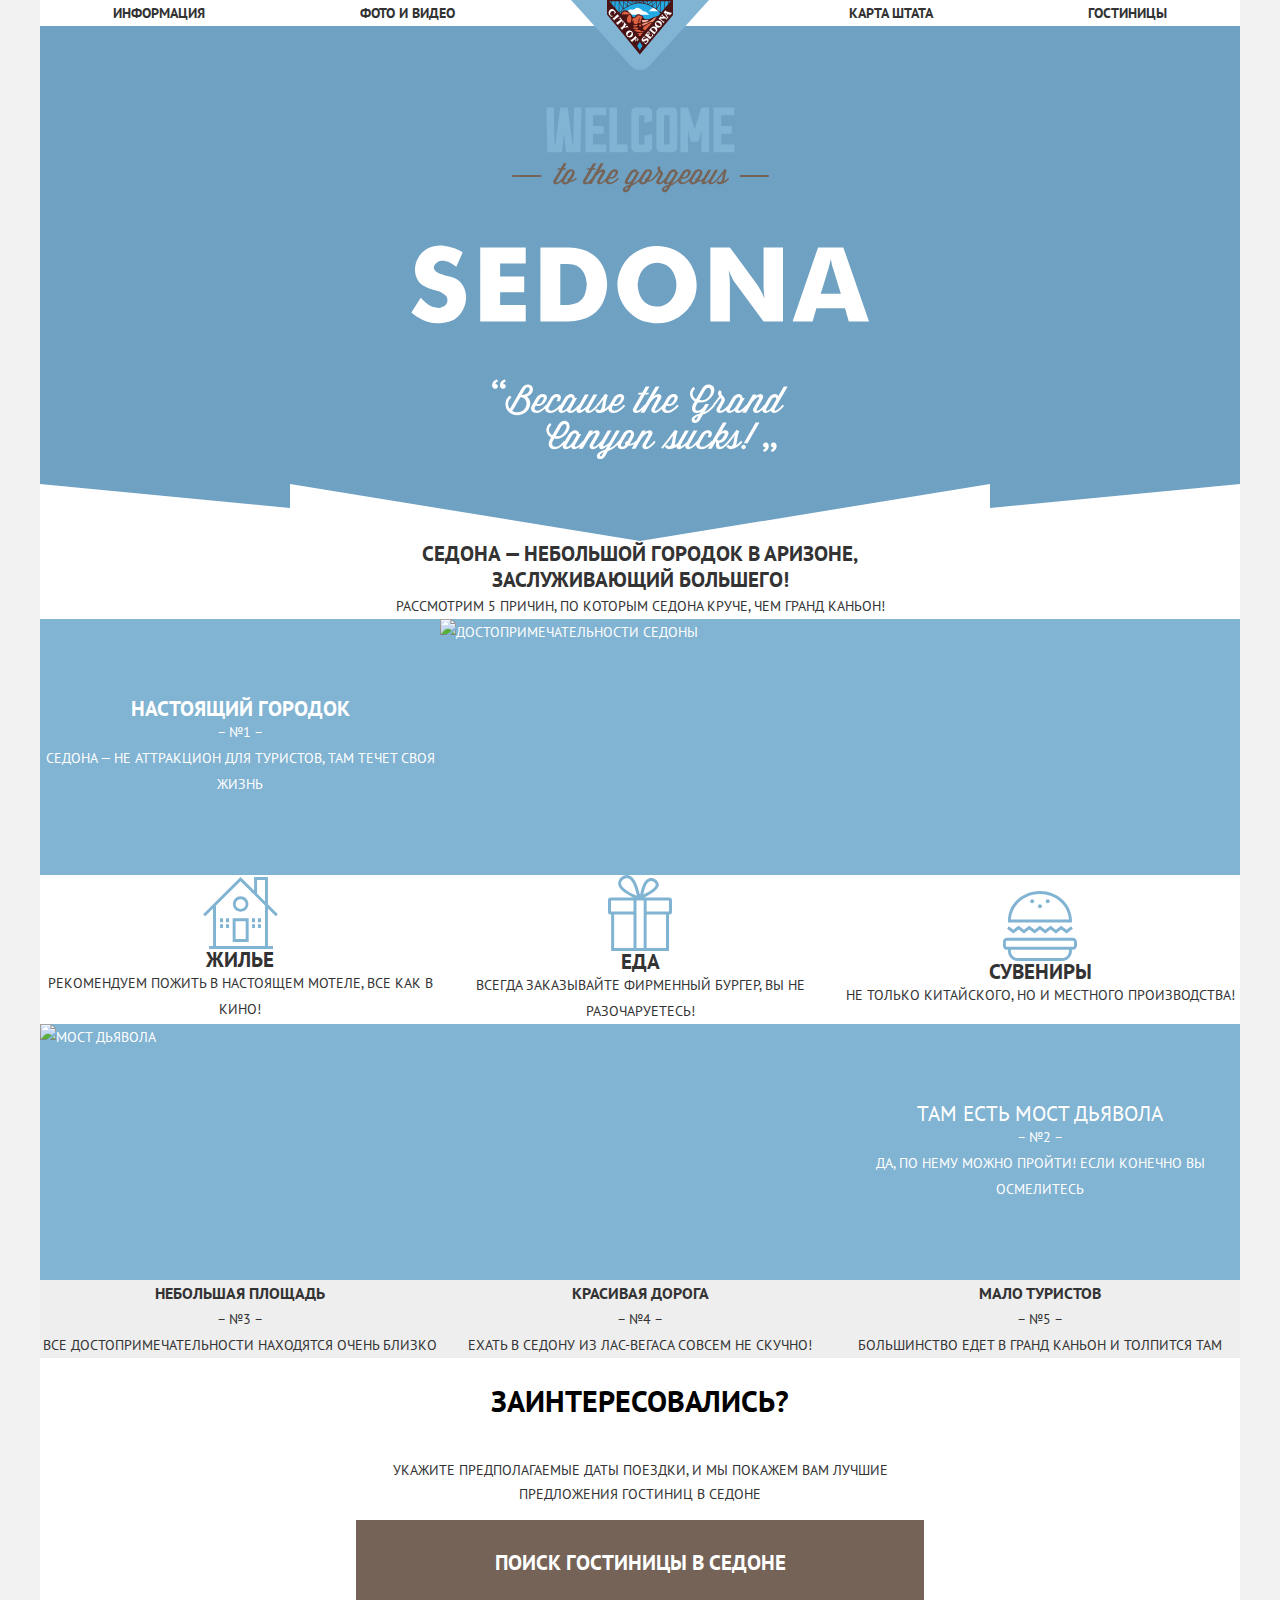
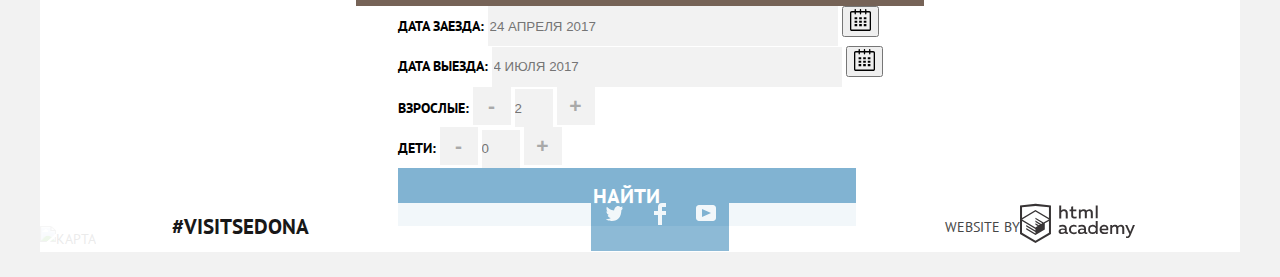
==== commit b2e23c79: "правки" ====
--- a/index.html
+++ b/index.html
@@ -174,31 +174,29 @@
             <img src="img/map.jpg"  width="1200" height="590"  alt="Карта">
             </section>
     </main>
-    <footer class="container main-footer">
+    <footer class="container">
         <div class="footer-wrapper">
-            <div class="main-footer-wrapper">
-                <div class="footer-contacts">
-                    <a href="sedona.html" aria-label="Тег посетить Седону">&#35;VISITSEDONA</a>
-                </div>
-                <div class="footer-social">
-                    <ul class="social-icon-wrapper">
-                        <li><a class="social-button" href="#">
+            <div class="footer-contacts">
+                <a href="sedona.html" aria-label="Тег посетить Седону">&#35;VISITSEDONA</a>
+            </div>
+            <div class="footer-social">
+                <ul class="social-icon-wrapper">
+                    <li><a class="social-button" href="#">
                   <svg xmlns="http://www.w3.org/2000/svg" xmlns:xlink="http://www.w3.org/1999/xlink" width="17" height="15" viewBox="0 0 17 15"><title>Седона в Твиттер</title><path fill="#FFF" d="M10.95.144c1.685-.496 2.984.27 3.577 1.179.673-.231 1.331-.481 2.011-.708a2.345 2.345 0 0 1-.857 1.768c.685.17 1.304-.491 1.304-.491-.169 1-1.006 1.788-1.563 2.024-.231 6.75-3.175 11.217-10.077 11.082h-.446c-.41 0-4.164-.46-4.898-1.887 2.271.196 3.893-.422 4.693-1.177-.96-.3-2.679-.477-2.979-2.95.349.106.564.228 1.19.119C1.705 8.247.374 7.53.448 5.33c.285.328 1.067.536 1.34.472C1.085 5.561-.182 2.442.894.85c1.818 1.854 3.735 3.606 7.152 3.773C8.254 2.33 9.183.793 10.95.144z"/>
                   </svg>
 
                 </a></li>
-                        <li><a class="social-button" href="#"><svg xmlns="http://www.w3.org/2000/svg" width="12" height="22" viewBox="0 0 12 22"><title>Седона на Фейсбук</title><path fill="#FFF" d="M12 4V0H8a4 4 0 0 0-4 4v4H0v4h4v10h4V12h4V8H8V4h4z"/></svg></a></li>
-                        <li><a class="social-button" href="#"><svg xmlns="http://www.w3.org/2000/svg" xmlns:xlink="http://www.w3.org/1999/xlink" width="20" height="16" viewBox="0 0 20 16"><title>Седона на Ютюб</title><path fill="#FFF" d="M17 0H3C1.35 0 0 1.35 0 3v10c0 1.65 1.35 3 3 3h14c1.65 0 3-1.35 3-3V3c0-1.65-1.35-3-3-3zM6.027 11.998V4.002L15.014 8l-8.987 3.998z"/></svg>
+                    <li><a class="social-button" href="#"><svg xmlns="http://www.w3.org/2000/svg" width="12" height="22" viewBox="0 0 12 22"><title>Седона на Фейсбук</title><path fill="#FFF" d="M12 4V0H8a4 4 0 0 0-4 4v4H0v4h4v10h4V12h4V8H8V4h4z"/></svg></a></li>
+                    <li><a class="social-button" href="#"><svg xmlns="http://www.w3.org/2000/svg" xmlns:xlink="http://www.w3.org/1999/xlink" width="20" height="16" viewBox="0 0 20 16"><title>Седона на Ютюб</title><path fill="#FFF" d="M17 0H3C1.35 0 0 1.35 0 3v10c0 1.65 1.35 3 3 3h14c1.65 0 3-1.35 3-3V3c0-1.65-1.35-3-3-3zM6.027 11.998V4.002L15.014 8l-8.987 3.998z"/></svg>
                 </a></li>
-                    </ul>
-                </div>
-                <p class="footer-copyright">
-                    <span>WEBSITE BY</span>
-                    <a class="button-htmlacademy" aria-label="Сайт html academy" href="https://htmlacademy.ru">
+                </ul>
+            </div>
+            <div class="footer-copyright">
+                <span>WEBSITE BY</span>
+                <a class="button-htmlacademy" aria-label="Сайт html academy" href="https://htmlacademy.ru">
            <svg id="Layer_1" data-name="Layer 1"  width="115" height="41" xmlns="http://www.w3.org/2000/svg" viewBox="0 0 108.08 36.85"><title>Логотип HTML Academy</title><path d="M44.61,26.88a2,2,0,0,0,.55-0.1v1.33a3.25,3.25,0,0,1-1.18.21,1.67,1.67,0,0,1-1.67-1,4.84,4.84,0,0,1-3.14,1.08c-1.51,0-2.91-.83-2.91-2.55,0-2.13,2-2.79,3.71-2.79a11.08,11.08,0,0,1,2.17.25v-0.3c0-1-.76-1.77-2.19-1.77a7.42,7.42,0,0,0-3,.64v-1.7a10.21,10.21,0,0,1,3.19-.55c2.36,0,3.81,1.12,3.81,3.65v3a0.54,0.54,0,0,0,.49.59h0.17Zm-6.44-1.13A1.35,1.35,0,0,0,39.63,27h0.11a3.39,3.39,0,0,0,2.41-1V24.58a9.72,9.72,0,0,0-1.81-.21c-1,0-2.16.33-2.16,1.38h0Zm12.36-6.11a5,5,0,0,1,2.57.64V22a4.08,4.08,0,0,0-2.3-.7,2.75,2.75,0,1,0,0,5.49,5,5,0,0,0,2.43-.64v1.71a6.27,6.27,0,0,1-2.76.57A4.21,4.21,0,0,1,46,24.51q0-.21,0-0.41a4.32,4.32,0,0,1,4.18-4.46h0.38Zm12.17,7.24a2,2,0,0,0,.55-0.1v1.33a3.25,3.25,0,0,1-1.18.21,1.67,1.67,0,0,1-1.67-1,4.84,4.84,0,0,1-3.14,1.08c-1.51,0-2.91-.83-2.91-2.55,0-2.13,2-2.79,3.71-2.79a11.08,11.08,0,0,1,2.17.25v-0.3c0-1-.76-1.77-2.19-1.77a7.42,7.42,0,0,0-3,.64v-1.7a10.21,10.21,0,0,1,3.19-.55c2.36,0,3.81,1.12,3.81,3.65v3a0.54,0.54,0,0,0,.49.59h0.17Zm-6.44-1.13A1.35,1.35,0,0,0,57.73,27h0.11a3.39,3.39,0,0,0,2.41-1V24.58a9.72,9.72,0,0,0-1.81-.21c-1.06,0-2.16.33-2.16,1.38h0ZM73,16V28.2H71.35V26.88a3.88,3.88,0,0,1-3.19,1.54,4.4,4.4,0,0,1,0-8.78,3.81,3.81,0,0,1,3,1.3V16H73Zm-4.53,5.22a2.76,2.76,0,1,0,0,5.52A2.86,2.86,0,0,0,71.15,25V23A2.91,2.91,0,0,0,68.49,21.27ZM79,19.64c3.31,0,4.46,2.68,3.92,5.09H76.7c0.21,1.5,1.67,2.11,3.19,2.11a6.11,6.11,0,0,0,2.64-.59v1.6a7.14,7.14,0,0,1-3,.57C77,28.42,74.78,27,74.78,24a4.18,4.18,0,0,1,4-4.39H79Zm0.09,1.54a2.28,2.28,0,0,0-2.44,2.1v0.06H81.3A2,2,0,0,0,79.13,21.18Zm5.73,7V19.87h1.65v1a3.81,3.81,0,0,1,2.78-1.27A2.86,2.86,0,0,1,91.89,21a4.12,4.12,0,0,1,2.91-1.33A3.06,3.06,0,0,1,98,23V28.2h-1.9V23.05a1.59,1.59,0,0,0-1.42-1.75H94.42a2.8,2.8,0,0,0-2.07,1.12V28.2h-1.9V23.05A1.59,1.59,0,0,0,89,21.31H88.8a3,3,0,0,0-2.21,1.29v5.63H84.86Zm21.31-8.33h1.9l-3.91,9.46c-0.9,2.17-2.09,2.86-3.35,2.86a4.76,4.76,0,0,1-1.1-.14V30.46a2.86,2.86,0,0,0,.85.12c0.9,0,1.58-.64,2.07-1.9l0.17-.42-4-8.4h2l2.86,6.29ZM38.73,1.46V6.22a3.81,3.81,0,0,1,2.7-1.14,3.25,3.25,0,0,1,3.44,3.4v5.15H43V8.72a1.81,1.81,0,0,0-1.61-2h-0.3a2.93,2.93,0,0,0-2.32,1.39v5.52h-1.9V1.46h1.9ZM49.94,2.31v3h3V6.91h-3v3.81c0,1.1.5,1.46,1.58,1.46a4.49,4.49,0,0,0,1.69-.33v1.6A6.8,6.8,0,0,1,51,13.8a2.55,2.55,0,0,1-2.86-2.74V6.89H46.58V5.26h1.5V2.74Zm5.4,11.31V5.28H57v1A3.81,3.81,0,0,1,59.77,5a2.86,2.86,0,0,1,2.6,1.33A4.12,4.12,0,0,1,65.28,5,3.06,3.06,0,0,1,68.44,8.4v5.21h-1.9V8.46a1.59,1.59,0,0,0-1.42-1.75H64.89a2.8,2.8,0,0,0-2.07,1.12v5.78h-1.9V8.46A1.59,1.59,0,0,0,59.5,6.71H59.27A3,3,0,0,0,57.06,8v5.63H55.34ZM71.17,1.45H73V13.6H71.17V1.45ZM14.71,0H14.55L0,1.54V28.21l14.55,8.66,14.55-8.66V1.54Zm12.5,27.1L14.55,34.64,1.9,27.12V16.18l12.59,7.5V25L5.86,19.9v1.31l8.68,5.21v1.39L5.87,22.65V24l8.68,5.21,8.75-5.24V18.31L27.2,16V27.12Zm0-12.53-3.48,2-1.6,1L14.51,13v1.31L21,18.23H21l-0.14.09-1,.54-5.37-3.2V17l4.24,2.52-1,.67-3.2-1.9v1.31l2.1,1.24L14.5,22.1,2,14.65,14.51,7.11Zm0-1.32L14.49,5.76,1.91,13.25v-10L14.56,1.92,27.21,3.25v10h0Z" transform="translate(0 -0.02)" fill="#231f20"/></svg>
 
             </a>
-                </p>
             </div>
         </div>
     </footer>
--- a/css/main.css
+++ b/css/main.css
@@ -506,7 +506,7 @@
 .advantages-item {
     display: flex;
 
-    width: 300px;
+    width: 400px;
 
     justify-content: center;
     flex-direction: column;
@@ -541,7 +541,7 @@
 .attractions-item {
     display: flex;
 
-    width: 300px;
+    width: 400px;
 
     justify-content: center;
     flex-direction: column;
@@ -562,64 +562,25 @@
     text-align: center;
 }
 
-.main-footer {
-    position: relative;
-}
-
-.footer-wrapper {
-    display: flex;
-    width: 1200px;
+.social-icon-wrapper {
+    display: flex;
+    flex-direction: row;
     margin: 0 auto;
-
-    position: absolute;
-    bottom: 0px;
-    opacity: 0.9;
-    background-color: #ffffff;
-
-}
-
-/*
-.main-footer-wrapper{
- display: flex;
-  width: 1055px;
-  margin-left: 120px;
-  align-items:center;
-}
-.footer-contacts{
-  width: 150px;
-  margin: 0;
-  margin-right: 250px;
-
-}
-.footer-social{
-width: 150px;
-}
-.footer-social ul{
-margin: 0;
-padding: 0;
-}
-.footer-copyright{
-
-  width: 240px;
-   margin-left: auto;
-}
-.social-icon-wrapper{
-  display: flex;
-  flex-direction: row;  
-  margin: 0 auto;
-}
-*/
-.main-footer-wrapper {
-    display: flex;
-    flex-direction: row;
-    align-items: center;
-    justify-content: space-between;
+}
+
+
+
+
+/*.main-footer-wrapper {
+    display: flex;
+    width: 1055px;
+    align-items: center;
 }
 
 .footer-contacts {
     width: 150px;
     margin: 0;
-
+    margin-right: 250px;
 
 }
 
@@ -635,47 +596,9 @@
 .footer-copyright {
 
     width: 240px;
-
-}
-
-.social-icon-wrapper {
-    display: flex;
-    flex-direction: row;
-    margin: 0 auto;
-}
-
-
-
-
-.main-footer-wrapper {
-    display: flex;
-    width: 1055px;
-    margin-left: 120px;
-    align-items: center;
-}
-
-.footer-contacts {
-    width: 150px;
-    margin: 0;
-    margin-right: 250px;
-
-}
-
-.footer-social {
-    width: 150px;
-}
-
-.footer-social ul {
-    margin: 0;
-    padding: 0;
-}
-
-.footer-copyright {
-
-    width: 240px;
     margin-left: auto;
 }
-
+*/
 .social-icon-wrapper {
     display: flex;
     flex-direction: row;
@@ -727,15 +650,15 @@
     align-items: center;
 }
 
-.filters-form-column-1,
-.filters-form-column-2 {
+.filters-form-column-infro,
+.filters-form-column-type {
     padding: 0;
     margin: 0;
     width: 240px;
 
 }
 
-.filters-form-column-3 {
+.filters-form-column-price {
     width: 330px;
 
 }
@@ -779,8 +702,7 @@
 }
 
 .positioner {
-    width: 1055px;
-    margin: 0 auto;
+    padding: 0px 72px;
 
 }
 
@@ -822,9 +744,43 @@
     border-bottom: 1px solid #e5e5e5;
 }
 
-.footer-hotels-wrapper {
+.container {
+    position: relative;
+}
+
+.footer-wrapper {
     display: flex;
     width: 1200px;
     margin: 0 auto;
+
+    position: absolute;
+    bottom: 0px;
+    opacity: 0.9;
     background-color: #ffffff;
+
+}
+
+.main-footer-wrapper {
+
+    display: flex;
+    justify-content: space-around;
+    margin: 0;
+    padding: 0;
+}
+
+.footer-contacts,
+.footer-social,
+.footer-copyright {
+    display: flex;
+
+    width: 400px;
+
+    justify-content: center;
+    flex-direction: column;
+    align-items: center;
+    text-align: center;
+}
+
+.footer-copyright {
+    flex-direction: row;
 }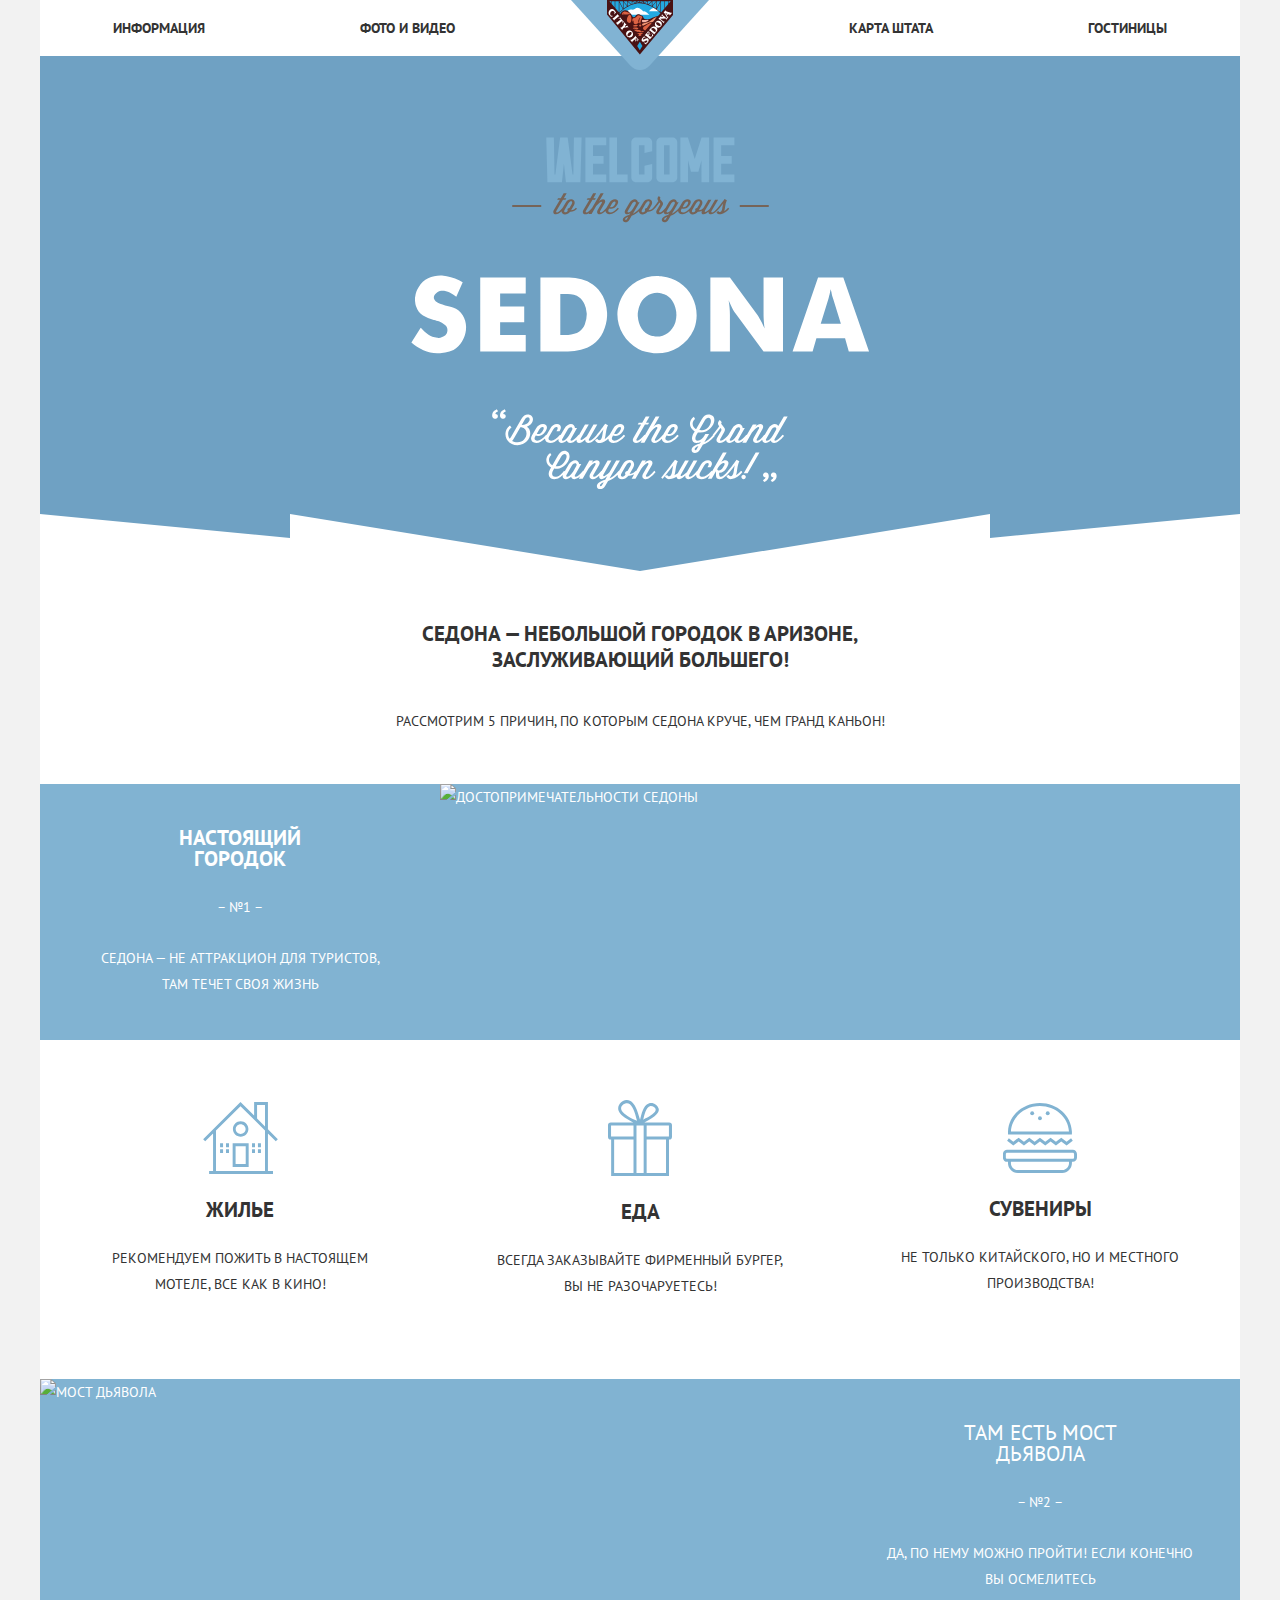
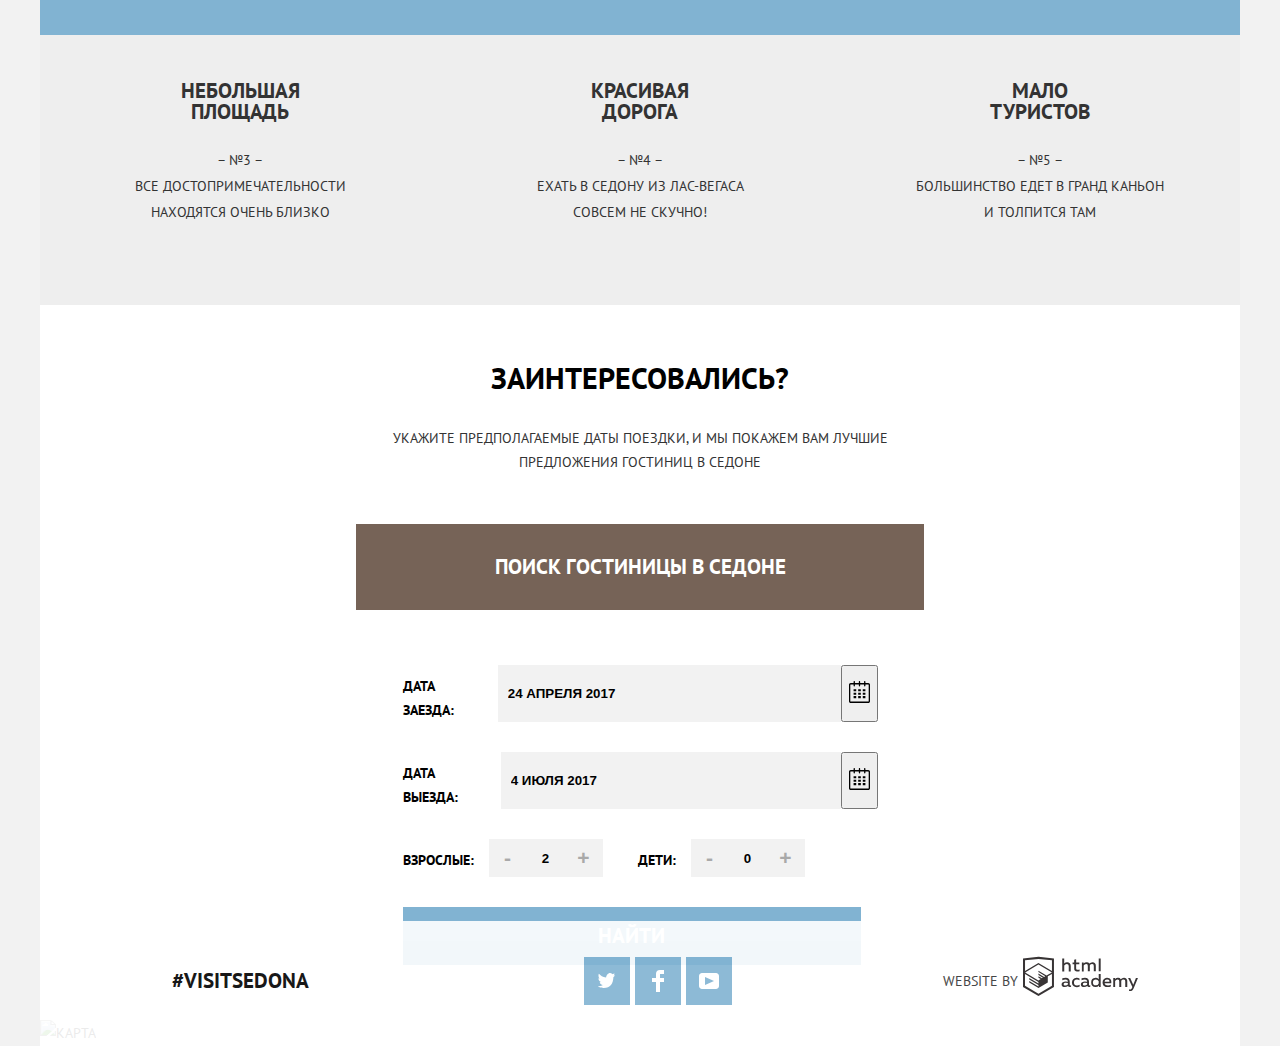
==== commit a62999ae: "декоративные элементы личного проекта" ====
--- a/index.html
+++ b/index.html
@@ -12,17 +12,18 @@
 <body>
     <header class="container main-header">
         <a class="main-header-logo">
-        <svg viewBox="0 0 138 70" width="138" height="70" xmlns="http://www.w3.org/2000/svg"><title>Логотип Седона</title>
-  <path d="M138 0H0l59.51 65.68c5.22 5.761 13.76 5.761 18.98 0z" fill="#81b3d3"/>
-  <path d="M36.687.457l32.148 37.879 32.02-37.65z" fill="#23a9e1"/>
-  <path d="M61.1 14.719h17.32c-1.29-.8-4.355-4.582-6.043-3.176-.137.115-4.871-5.744-7.982-2.921-2.713 2.466-3.973-.323-7.048 1.63-3.505 2.318 2.026 3.684 3.753 4.467m26.73-3.478l-9.86.054c3.896-4.5 5.647-4.018 9.86-.054" fill="#fff"/>
-  <path d="M97.622 3.588V1.154h2.08zm-49.245 9.41l.09.083c.024-.024 2.327-2.511 5.983-4.964 3.367-2.259 8.592-4.944 14.383-4.912 5.778.028 11.077 2.722 14.506 4.977 3.665 2.41 6.027 4.84 6.132 4.95l-2.515 2.945c-4.488.616-7.702 3.945-12.077 3.217-2.205-.366-2.271-1.632-2.902-2.893-.484-.969-1.256-.846-2.263-1.24-.937-.366-1.479-1.128-3.351-.688-1.642.385-1.822 2.933-3.865 2.787-1.096-.079-1.175-1.621-2.755-3.596-4.09-4.915-7.892-4.235-10.547.308l19.638 23.33zM40.011 1.153V3.06l-1.604-1.906zm53.876 0h3.227v3.03L93.887 7.96zM89.832 12.61V1.154h3.546v7.404l-3.5 4.098a.966.966 0 0 0-.046-.046m-.508-10.389v9.894a41.051 41.051 0 0 0-3.557-2.986zm-4.165-.358v6.819c-.463-.334-.95-.673-1.465-1.012-.664-.438-1.4-.892-2.194-1.34zm-4.312-.133v4.24a32.83 32.83 0 0 0-3.12-1.474zm.508-.576h3.727l-3.727 4.55zm4.312 0H89.3l-3.634 7.06zm-8.797 0h3.86L77.2 4.282c-.109-.042-.221-.081-.331-.122V1.154zm-.509.417v2.403a25.927 25.927 0 0 0-3.1-.887zm-4.203.042v1.26a21.458 21.458 0 0 0-2.179-.252zm-6.766-.039l2.248 1.042c-.762.043-1.512.13-2.248.253zm-4.12-.003l3.065 1.498c-1.06.229-2.083.528-3.066.875zm3.61 1.2l-3.304-1.617h3.305zm3.566-.342l-2.754-1.275h2.754zm.609-1.275h2.881l-2.881 1.334zm3.759 0h3.24l-3.24 1.584zM60.405 4.265l-3.51-3.11h3.869V4.13l-.359.135m-3.618-2.527l3.093 2.741a31.493 31.493 0 0 0-3.093 1.489zm-4.312.128l3.64 4.48a35.89 35.89 0 0 0-3.64 2.41zm-4.165.358l3.586 6.974a37.772 37.772 0 0 0-3.586 3.151zm3.656 6l-3.634-7.07h3.634zm4.312-2.485l-3.726-4.585h3.726zM43.747 7.497L40.52 3.664v-2.51h3.227zm.508-6.343H47.8v11.16l-3.546-4.212zm24.8-1.153H36v14.582L68.836 54.52l.22-.275L102 15.04V0z" fill="#491213"/>
-  <path d="M66.227 46.026l2.61-4.22 2.598 4.22-2.598 4.23z" fill="#23a9e1"/>
-  <path d="M74.218 30.556c-3.433-2.02-2.564-3.523.23-4.925 1.462-.734 4.754-3.38 6.133-2.499l-6.363 7.424m-2.334 2.517c-2.046-.095-4.33-.365-6.262.055 1.207.302 4.151 1.165 1.41 1.894.983 1.407 2.578 1.317 3.624.082-.425-.209-.655-.466-1.007-.686 1.085-.196 2.1-.822 2.235-1.345m1.235-1.574c-.933-.796-1.877-.84-2.746 0-1.165-2.137-5.4-1.421-7.379-1.72 1.065 2.614 9.65 3.102 10.124 1.72m-6.773-2.151c-1.565-.485-6.84-.364-3.388-1.794 1.065-.441 6.593.063 3.388 1.794m1.912-3.03c-.477-1.077.365-2.36 1.74-1.428 1.199.813-.552 2.017-1.74 1.428m-2.836.091c-2.265.679-5.273-.784-1.63-1.52 2.261-.456 4.666.506 1.63 1.52.091-.027-.084.028 0 0m-2.665-6.234c-.545 1.624-1.533 1.927-1.423-.045.126-2.274 1.609-1.729 3.2-2.6 1.324-.726 2.038-3.385 4.31-1.795 1.014.71 2.176.116 2.5 1.19-.016-.054-2.95 6.692-1.318 6.692-3.22 0-1.8-3.845-.568-6.426-1.198.574-3.143 4.341-1.546 4.961-.831 1.095-3.372 2.561-4.696 1.492-1.006-.81-.447-2.158-.459-3.47m-3.963 2.811c-5.596-.046-1.813-8.648.091-8.128 2.19.696 1.944 8.194-.091 8.128m-6.17-8.146c-2.624-.109-1.526-2.567.257-3.121 1.695-.528 5.25 1.114 6.39 2.205-1.808.555-4.146.476-6.134.568-.146-2.026-.62-1.32-.512.348" fill="#dc6243"/>
-  <path d="M71.774 25.832c-2.908-2.987 4.342-2.712 5.51-3.763.85.284 6.99-5.377 8.485-5.025-1.074 1.26-3.388 5.282-5.047 5.282-1.275 0-2.565-.19-3.552.718-1.444 1.33-3.837 2.006-5.396 2.788" fill="#f49774"/>
-  <path d="M72.727 22.18c-1.592.856-3.098-2.536-.349-2.206 1.826.22 3.676-.154 5.42.147-1.251 1.487-3.056 2.306-5.071 2.059" fill="#f4b1a4"/>
-  <path d="M51.113 20.935c.333.401.578.834.523 1.374-.038.375-.607 1.006-.175 1.198l1.455-1.84c-.39-.098-3.482-3.796-3.532-4.201l-2.051 1.126c.106.429.84.003 1.203.03.538.038.926.363 1.268.747-1.12.94-3.85 3.257-4.138 3.305-.146.023-.706-.39-.714-.037-.004.17.553.659.659.786l1.447 1.722c.401-.183-.072-.475.133-.807.15-.243 3.181-2.77 3.922-3.403m-3.423-4.531c.287-.062.405.282.622-.036l-1.59-1.894c-.241-.287-.546-.595-.459.012.058.409-3.969 3.677-4.215 3.778-.31.128-.492-.27-.72.063.475.564.948 1.129 1.424 1.693.16.19.309.397.485.573.22.22.135-.437.145-.38-.06-.333.342-.616.555-.797 1.004-.884 3.505-2.979 3.753-3.012m-5.694-.595c-1.147.34-2.37-.107-2.731-1.326-.353-1.191.398-2.439 1.344-3.117.935-.67 2.33-.63 2.84.544.224.52.102 1.108-.061 1.625-.105.328-.388.649.035.836.56-.711 1.118-1.421 1.676-2.133-.684-.41-.985-1.092-1.493-1.684-.572-.696-1.34-1.35-2.26-1.483-1.864-.264-3.62 1.66-3.762 3.405-.089.946.242 1.849.808 2.597.487.645 1.213 1.054 1.581 1.788.17.062 1.756-.67 2.133-.815-.033-.072-.057-.178-.11-.237-.494.146 0 0 0 0m25.512 23.636c-.747-.499-2.613-3.044-2.969-3.468l-.213-.253c-.007-.01-.185.145-.16.124-.112.094.086.372-.034.56-.515.806-3.738 3.236-3.905 3.352-.36.25-.756-.103-.967.206.467.554 1.805 2.3 1.96 2.325.311.05.096-.53.136-.649.08-.24 1.71-1.588 2.304-2.084.218-.183.447.276.577.468.212.315.307.65.193 1.019-.075.24-.465.597-.162.762.402-.47 1.533-1.788 1.696-1.98.164-.19-.367-.023-.304-.056-.24.124-.466.153-.69-.018-.063-.047-.707-.702-.643-.757.28-.235.623-.625.984-.714.56-.138 1.027.984 1.11 1.382.078.375.067.77-.05 1.136-.08.251-.316.452.012.604l1.383-1.896a.463.463 0 0 1-.258-.063c-.083-.056.09.045 0 0m-9.227-8.921a3.35 3.35 0 0 0-1.977.793c-1.43 1.203-1.616 3.275-.492 4.753 1.292 1.702 3.374 1.895 5.059.694 1.43-1.205 1.612-3.282.5-4.766-.758-1.01-1.932-1.54-3.09-1.474zm1.19 1.386c.949-.108 1.503.799 1.099 1.768-.42.98-1.43 1.989-2.424 2.38-1.18.465-2.011-.537-1.531-1.657.422-.984 1.43-1.983 2.426-2.38.15-.059.294-.095.43-.11zm-2.783-4.63c.308.038.601.356.824.027l-1.447-1.712c-.386.174.03.356-.126.63-.158.277-1.662.507-2.062.578.146-.418.58-1.698.752-1.84.353-.29.573.28.832-.092l-1.78-2.112c-.2-.238-.362-.667-.636-.441.024-.02.003.955-.058 1.125-.056.153-.608 2.361-1.25 2.901-.32.27-1.453 1.256-1.755 1.362-.35.122-.535-.389-.792-.025l1.617 1.92c.082.096.391.56.498.58.339.06.04-.58.074-.706.098-.28 1.623-1.765 2.27-1.856.948-.133 2.077-.455 3.039-.34.22.027-.229-.028 0 0m24.239 6.77c.124.421.194.865.14 1.305-.07.566-.636 1.898-1.411 1.519-.76-.373-1.425-1.122-2.07-1.657.52-.608.978-1.135 1.853-.84.24.08.446-.024.194-.17-.263-.153-2.022-1.276-2.117-1.169-.175.202.343.564.143.957-.148.29-.396.54-.605.79-.467-.394-1.248-.813-.685-1.464.352-.428.811-.76 1.361-.87.368-.075 1.195.252 1.302-.146-.705-.34-1.41-.677-2.115-1.016.115.52-2.173 2.937-2.681 3.548-.074.088-.427.395-.431.517-.006.278.403.062.427.054.315-.116 4.424 3.317 4.526 3.552.065.182-.144.373-.02.475-.006-.006.148.14.165.12.253-.304 2.936-3.88 3.489-4.036a239.664 239.664 0 0 1-1.537-2.372c-.383.168-.013.616.072.903m-4 4.352c-1.348-.87-3.633.83-3.976.994-.675.319-1.162-.353-.812-.975.304-.54.904-.801 1.5-.837.18-.01.875.128.946.017.084-.131.148-.142.028-.224-.557-.375-1.112-.75-1.667-1.126-.115.685-.9 1.121-1.348 1.585-.534.555-.987 1.253-.987 2.05 0 .736.441 1.39 1.089 1.726.737.384 1.505.076 2.158-.331.407-.255.814-.556 1.249-.76.646-.303 1.495-.041 1.267.824-.183.696-.876 1.337-1.56 1.519-.4.106-.825.07-1.216-.059-.28-.091-.645-.476-.799-.072l2.26 1.647c.068-.493.34-.708.706-1.015.477-.419.933-.858 1.294-1.383.753-1.1 1-2.638-.132-3.58m17.617-28.065a.222.222 0 0 0-.088.072l-.79.95-.814.982c-.168.204-.349.296-.025.467.543-.272 3.518 4.768 3.252 5.492-.47.244-4.49-3.283-4.598-3.516-.033-.095.178-.662-.136-.613-.149.023-.484.583-.578.697l-.577.695c.216.315.336-.013.623.028.249.05 1.198.864 1.456 1.08-.47.017-1.743.086-1.905.074-.586.073-.275-.431-.66-.605l-1.478 1.795-.86 1.043c-.035.042-.03.02.031.072.215.177.068.109.37.004.328-.115 4.256 3.2 4.398 3.369.245.292-.1.633.268.793l1.168-1.418c.059-.072.091-.066.013-.13-.277-.228-.309.138-.65.1-.346-.057-2.855-2.186-3.828-2.992l5.322-.197c.195-.007.74.581.695.79-.052.244-.301.361.034.515.311-.374.64-.746.945-1.125l.148-.184a.478.478 0 0 0 .135-.172l.11-.137c.275-.314 1.169-1.303 1.062-1.396-.3-.26-.446.302-.844-.035-.226-.162-.793-1.16-.935-1.402-.172-.292.394-.583.625-.727.504-.313 2.107-.767 2.26.227.025.167-.177.357-.055.457.028.024.133.156.176.105l2.142-2.576c-.063-.053-.135-.147-.21-.176-.474.473-5.466-1.52-5.83-1.795-.166-.066-.192-.673-.372-.611zm-.225 2.553c.764.318 1.526.638 2.287.96-.23.064-.447.166-.648.293h-.002a3.71 3.71 0 0 0-.621.495l-1.016-1.748zm-6.588 7.753c-1.107-.076-2.23.41-3.023 1.317-1.235 1.5-1.112 3.678.393 4.945 1.518 1.25 3.68.932 4.916-.55 1.232-1.496 1.147-3.68-.385-4.934a3.302 3.302 0 0 0-1.9-.778zm-1.449 1.559c.622.038 1.31.414 1.742.703.78.521 2.214 1.687 1.477 2.738.048-.058.083-.097-.05.07a.162.162 0 0 1-.018.018c-.8.84-2.18.063-2.924-.474-.745-.538-2.022-1.668-1.207-2.664.257-.314.607-.414.98-.391zm-3.127 4.28c-1.214-.067-2.403.496-3.299 1.576-.642.771-1.282 1.544-1.922 2.316.228.332.495-.078.827.113.283.163 4.053 3.312 4.115 3.485.106.297-.165.356.094.568.111.093 2.944-3.405 3.203-4.02.448-1.139.091-2.387-.82-3.175.073.06.177.145-.042-.037-.69-.518-1.427-.787-2.156-.827zm-1.053 1.58c.095.003.184.016.266.037 1.422.363 3.384 2.115 2.129 3.628-.156.193-.029.035-.432.422-.198.19-4.179-3.034-4.02-3.209.475-.521 1.396-.904 2.057-.879z" fill="#fff"/>
-</svg>
+            <svg viewBox="0 0 138 70" width="138" height="70" xmlns="http://www.w3.org/2000/svg">
+                <title>Логотип Седона</title>
+                <path d="M138 0H0l59.51 65.68c5.22 5.761 13.76 5.761 18.98 0z" fill="#81b3d3" />
+                <path d="M36.687.457l32.148 37.879 32.02-37.65z" fill="#23a9e1" />
+                <path d="M61.1 14.719h17.32c-1.29-.8-4.355-4.582-6.043-3.176-.137.115-4.871-5.744-7.982-2.921-2.713 2.466-3.973-.323-7.048 1.63-3.505 2.318 2.026 3.684 3.753 4.467m26.73-3.478l-9.86.054c3.896-4.5 5.647-4.018 9.86-.054" fill="#fff" />
+                <path d="M97.622 3.588V1.154h2.08zm-49.245 9.41l.09.083c.024-.024 2.327-2.511 5.983-4.964 3.367-2.259 8.592-4.944 14.383-4.912 5.778.028 11.077 2.722 14.506 4.977 3.665 2.41 6.027 4.84 6.132 4.95l-2.515 2.945c-4.488.616-7.702 3.945-12.077 3.217-2.205-.366-2.271-1.632-2.902-2.893-.484-.969-1.256-.846-2.263-1.24-.937-.366-1.479-1.128-3.351-.688-1.642.385-1.822 2.933-3.865 2.787-1.096-.079-1.175-1.621-2.755-3.596-4.09-4.915-7.892-4.235-10.547.308l19.638 23.33zM40.011 1.153V3.06l-1.604-1.906zm53.876 0h3.227v3.03L93.887 7.96zM89.832 12.61V1.154h3.546v7.404l-3.5 4.098a.966.966 0 0 0-.046-.046m-.508-10.389v9.894a41.051 41.051 0 0 0-3.557-2.986zm-4.165-.358v6.819c-.463-.334-.95-.673-1.465-1.012-.664-.438-1.4-.892-2.194-1.34zm-4.312-.133v4.24a32.83 32.83 0 0 0-3.12-1.474zm.508-.576h3.727l-3.727 4.55zm4.312 0H89.3l-3.634 7.06zm-8.797 0h3.86L77.2 4.282c-.109-.042-.221-.081-.331-.122V1.154zm-.509.417v2.403a25.927 25.927 0 0 0-3.1-.887zm-4.203.042v1.26a21.458 21.458 0 0 0-2.179-.252zm-6.766-.039l2.248 1.042c-.762.043-1.512.13-2.248.253zm-4.12-.003l3.065 1.498c-1.06.229-2.083.528-3.066.875zm3.61 1.2l-3.304-1.617h3.305zm3.566-.342l-2.754-1.275h2.754zm.609-1.275h2.881l-2.881 1.334zm3.759 0h3.24l-3.24 1.584zM60.405 4.265l-3.51-3.11h3.869V4.13l-.359.135m-3.618-2.527l3.093 2.741a31.493 31.493 0 0 0-3.093 1.489zm-4.312.128l3.64 4.48a35.89 35.89 0 0 0-3.64 2.41zm-4.165.358l3.586 6.974a37.772 37.772 0 0 0-3.586 3.151zm3.656 6l-3.634-7.07h3.634zm4.312-2.485l-3.726-4.585h3.726zM43.747 7.497L40.52 3.664v-2.51h3.227zm.508-6.343H47.8v11.16l-3.546-4.212zm24.8-1.153H36v14.582L68.836 54.52l.22-.275L102 15.04V0z" fill="#491213" />
+                <path d="M66.227 46.026l2.61-4.22 2.598 4.22-2.598 4.23z" fill="#23a9e1" />
+                <path d="M74.218 30.556c-3.433-2.02-2.564-3.523.23-4.925 1.462-.734 4.754-3.38 6.133-2.499l-6.363 7.424m-2.334 2.517c-2.046-.095-4.33-.365-6.262.055 1.207.302 4.151 1.165 1.41 1.894.983 1.407 2.578 1.317 3.624.082-.425-.209-.655-.466-1.007-.686 1.085-.196 2.1-.822 2.235-1.345m1.235-1.574c-.933-.796-1.877-.84-2.746 0-1.165-2.137-5.4-1.421-7.379-1.72 1.065 2.614 9.65 3.102 10.124 1.72m-6.773-2.151c-1.565-.485-6.84-.364-3.388-1.794 1.065-.441 6.593.063 3.388 1.794m1.912-3.03c-.477-1.077.365-2.36 1.74-1.428 1.199.813-.552 2.017-1.74 1.428m-2.836.091c-2.265.679-5.273-.784-1.63-1.52 2.261-.456 4.666.506 1.63 1.52.091-.027-.084.028 0 0m-2.665-6.234c-.545 1.624-1.533 1.927-1.423-.045.126-2.274 1.609-1.729 3.2-2.6 1.324-.726 2.038-3.385 4.31-1.795 1.014.71 2.176.116 2.5 1.19-.016-.054-2.95 6.692-1.318 6.692-3.22 0-1.8-3.845-.568-6.426-1.198.574-3.143 4.341-1.546 4.961-.831 1.095-3.372 2.561-4.696 1.492-1.006-.81-.447-2.158-.459-3.47m-3.963 2.811c-5.596-.046-1.813-8.648.091-8.128 2.19.696 1.944 8.194-.091 8.128m-6.17-8.146c-2.624-.109-1.526-2.567.257-3.121 1.695-.528 5.25 1.114 6.39 2.205-1.808.555-4.146.476-6.134.568-.146-2.026-.62-1.32-.512.348" fill="#dc6243" />
+                <path d="M71.774 25.832c-2.908-2.987 4.342-2.712 5.51-3.763.85.284 6.99-5.377 8.485-5.025-1.074 1.26-3.388 5.282-5.047 5.282-1.275 0-2.565-.19-3.552.718-1.444 1.33-3.837 2.006-5.396 2.788" fill="#f49774" />
+                <path d="M72.727 22.18c-1.592.856-3.098-2.536-.349-2.206 1.826.22 3.676-.154 5.42.147-1.251 1.487-3.056 2.306-5.071 2.059" fill="#f4b1a4" />
+                <path d="M51.113 20.935c.333.401.578.834.523 1.374-.038.375-.607 1.006-.175 1.198l1.455-1.84c-.39-.098-3.482-3.796-3.532-4.201l-2.051 1.126c.106.429.84.003 1.203.03.538.038.926.363 1.268.747-1.12.94-3.85 3.257-4.138 3.305-.146.023-.706-.39-.714-.037-.004.17.553.659.659.786l1.447 1.722c.401-.183-.072-.475.133-.807.15-.243 3.181-2.77 3.922-3.403m-3.423-4.531c.287-.062.405.282.622-.036l-1.59-1.894c-.241-.287-.546-.595-.459.012.058.409-3.969 3.677-4.215 3.778-.31.128-.492-.27-.72.063.475.564.948 1.129 1.424 1.693.16.19.309.397.485.573.22.22.135-.437.145-.38-.06-.333.342-.616.555-.797 1.004-.884 3.505-2.979 3.753-3.012m-5.694-.595c-1.147.34-2.37-.107-2.731-1.326-.353-1.191.398-2.439 1.344-3.117.935-.67 2.33-.63 2.84.544.224.52.102 1.108-.061 1.625-.105.328-.388.649.035.836.56-.711 1.118-1.421 1.676-2.133-.684-.41-.985-1.092-1.493-1.684-.572-.696-1.34-1.35-2.26-1.483-1.864-.264-3.62 1.66-3.762 3.405-.089.946.242 1.849.808 2.597.487.645 1.213 1.054 1.581 1.788.17.062 1.756-.67 2.133-.815-.033-.072-.057-.178-.11-.237-.494.146 0 0 0 0m25.512 23.636c-.747-.499-2.613-3.044-2.969-3.468l-.213-.253c-.007-.01-.185.145-.16.124-.112.094.086.372-.034.56-.515.806-3.738 3.236-3.905 3.352-.36.25-.756-.103-.967.206.467.554 1.805 2.3 1.96 2.325.311.05.096-.53.136-.649.08-.24 1.71-1.588 2.304-2.084.218-.183.447.276.577.468.212.315.307.65.193 1.019-.075.24-.465.597-.162.762.402-.47 1.533-1.788 1.696-1.98.164-.19-.367-.023-.304-.056-.24.124-.466.153-.69-.018-.063-.047-.707-.702-.643-.757.28-.235.623-.625.984-.714.56-.138 1.027.984 1.11 1.382.078.375.067.77-.05 1.136-.08.251-.316.452.012.604l1.383-1.896a.463.463 0 0 1-.258-.063c-.083-.056.09.045 0 0m-9.227-8.921a3.35 3.35 0 0 0-1.977.793c-1.43 1.203-1.616 3.275-.492 4.753 1.292 1.702 3.374 1.895 5.059.694 1.43-1.205 1.612-3.282.5-4.766-.758-1.01-1.932-1.54-3.09-1.474zm1.19 1.386c.949-.108 1.503.799 1.099 1.768-.42.98-1.43 1.989-2.424 2.38-1.18.465-2.011-.537-1.531-1.657.422-.984 1.43-1.983 2.426-2.38.15-.059.294-.095.43-.11zm-2.783-4.63c.308.038.601.356.824.027l-1.447-1.712c-.386.174.03.356-.126.63-.158.277-1.662.507-2.062.578.146-.418.58-1.698.752-1.84.353-.29.573.28.832-.092l-1.78-2.112c-.2-.238-.362-.667-.636-.441.024-.02.003.955-.058 1.125-.056.153-.608 2.361-1.25 2.901-.32.27-1.453 1.256-1.755 1.362-.35.122-.535-.389-.792-.025l1.617 1.92c.082.096.391.56.498.58.339.06.04-.58.074-.706.098-.28 1.623-1.765 2.27-1.856.948-.133 2.077-.455 3.039-.34.22.027-.229-.028 0 0m24.239 6.77c.124.421.194.865.14 1.305-.07.566-.636 1.898-1.411 1.519-.76-.373-1.425-1.122-2.07-1.657.52-.608.978-1.135 1.853-.84.24.08.446-.024.194-.17-.263-.153-2.022-1.276-2.117-1.169-.175.202.343.564.143.957-.148.29-.396.54-.605.79-.467-.394-1.248-.813-.685-1.464.352-.428.811-.76 1.361-.87.368-.075 1.195.252 1.302-.146-.705-.34-1.41-.677-2.115-1.016.115.52-2.173 2.937-2.681 3.548-.074.088-.427.395-.431.517-.006.278.403.062.427.054.315-.116 4.424 3.317 4.526 3.552.065.182-.144.373-.02.475-.006-.006.148.14.165.12.253-.304 2.936-3.88 3.489-4.036a239.664 239.664 0 0 1-1.537-2.372c-.383.168-.013.616.072.903m-4 4.352c-1.348-.87-3.633.83-3.976.994-.675.319-1.162-.353-.812-.975.304-.54.904-.801 1.5-.837.18-.01.875.128.946.017.084-.131.148-.142.028-.224-.557-.375-1.112-.75-1.667-1.126-.115.685-.9 1.121-1.348 1.585-.534.555-.987 1.253-.987 2.05 0 .736.441 1.39 1.089 1.726.737.384 1.505.076 2.158-.331.407-.255.814-.556 1.249-.76.646-.303 1.495-.041 1.267.824-.183.696-.876 1.337-1.56 1.519-.4.106-.825.07-1.216-.059-.28-.091-.645-.476-.799-.072l2.26 1.647c.068-.493.34-.708.706-1.015.477-.419.933-.858 1.294-1.383.753-1.1 1-2.638-.132-3.58m17.617-28.065a.222.222 0 0 0-.088.072l-.79.95-.814.982c-.168.204-.349.296-.025.467.543-.272 3.518 4.768 3.252 5.492-.47.244-4.49-3.283-4.598-3.516-.033-.095.178-.662-.136-.613-.149.023-.484.583-.578.697l-.577.695c.216.315.336-.013.623.028.249.05 1.198.864 1.456 1.08-.47.017-1.743.086-1.905.074-.586.073-.275-.431-.66-.605l-1.478 1.795-.86 1.043c-.035.042-.03.02.031.072.215.177.068.109.37.004.328-.115 4.256 3.2 4.398 3.369.245.292-.1.633.268.793l1.168-1.418c.059-.072.091-.066.013-.13-.277-.228-.309.138-.65.1-.346-.057-2.855-2.186-3.828-2.992l5.322-.197c.195-.007.74.581.695.79-.052.244-.301.361.034.515.311-.374.64-.746.945-1.125l.148-.184a.478.478 0 0 0 .135-.172l.11-.137c.275-.314 1.169-1.303 1.062-1.396-.3-.26-.446.302-.844-.035-.226-.162-.793-1.16-.935-1.402-.172-.292.394-.583.625-.727.504-.313 2.107-.767 2.26.227.025.167-.177.357-.055.457.028.024.133.156.176.105l2.142-2.576c-.063-.053-.135-.147-.21-.176-.474.473-5.466-1.52-5.83-1.795-.166-.066-.192-.673-.372-.611zm-.225 2.553c.764.318 1.526.638 2.287.96-.23.064-.447.166-.648.293h-.002a3.71 3.71 0 0 0-.621.495l-1.016-1.748zm-6.588 7.753c-1.107-.076-2.23.41-3.023 1.317-1.235 1.5-1.112 3.678.393 4.945 1.518 1.25 3.68.932 4.916-.55 1.232-1.496 1.147-3.68-.385-4.934a3.302 3.302 0 0 0-1.9-.778zm-1.449 1.559c.622.038 1.31.414 1.742.703.78.521 2.214 1.687 1.477 2.738.048-.058.083-.097-.05.07a.162.162 0 0 1-.018.018c-.8.84-2.18.063-2.924-.474-.745-.538-2.022-1.668-1.207-2.664.257-.314.607-.414.98-.391zm-3.127 4.28c-1.214-.067-2.403.496-3.299 1.576-.642.771-1.282 1.544-1.922 2.316.228.332.495-.078.827.113.283.163 4.053 3.312 4.115 3.485.106.297-.165.356.094.568.111.093 2.944-3.405 3.203-4.02.448-1.139.091-2.387-.82-3.175.073.06.177.145-.042-.037-.69-.518-1.427-.787-2.156-.827zm-1.053 1.58c.095.003.184.016.266.037 1.422.363 3.384 2.115 2.129 3.628-.156.193-.029.035-.432.422-.198.19-4.179-3.034-4.02-3.209.475-.521 1.396-.904 2.057-.879z" fill="#fff" />
+            </svg>
         </a>
         <nav class="main-navigation">
             <ul class="site-navigation">
@@ -60,75 +61,73 @@
                     <p>Седона — не аттракцион для туристов, там течет своя жизнь</p>
                 </div>
                 <img src="img/advantages-image.jpg" width="800" height="256" alt="Достопримечательности Седоны">
-
-                </div>
-                <ul class="advantages-list paragraph">
-                    <li class="advantages-item">
-                        <svg xmlns="http://www.w3.org/2000/svg" width="75" height="72" viewBox="0 0 75 72">
-                            <g fill="#81B3D2">
-                                <title>Жилье</title>
-                                <path d="M29.656 65.033h16V41.21h-16v23.823zm2.937-20.899h10.125V62.11H32.593V44.134z" />
-                                <path d="M72.771 39.253l2.076-2.068-9.908-9.865V0H51.127v13.567L37.5 0 .152 37.185l2.077 2.068 7.832-7.795v37.618H6.124V72h63.875v-2.924H64.94V31.458l7.831 7.795zM62.002 69.076H12.999V28.534L37.5 4.149l24.502 24.385v40.542zm0-44.682l-7.938-7.902V2.924h7.938v21.47z" />
-                                <path d="M29.906 27.08c0 4.261 3.47 7.713 7.75 7.713 4.279 0 7.75-3.452 7.75-7.713 0-4.259-3.471-7.713-7.75-7.713-4.281 0-7.75 3.454-7.75 7.713zm7.75-4.945c2.744 0 4.969 2.214 4.969 4.945 0 2.732-2.225 4.948-4.969 4.948-2.746 0-4.97-2.216-4.97-4.948 0-2.731 2.225-4.945 4.97-4.945zM17.061 41.21h3v3.919h-3zM22.999 41.21h3v3.919h-3zM17.061 47.182h3v3.919h-3zM22.999 47.182h3v3.919h-3zM48.998 41.21h3v3.919h-3zM54.936 41.21h3v3.919h-3zM48.998 47.182h3v3.919h-3zM54.936 47.182h3v3.919h-3z" />
-                            </g>
-                        </svg>
-                        <h4>Жилье</h4>
-                        <p>Рекомендуем пожить в настоящем мотеле, все как в кино!</p>
-                    </li>
-                    <li class="advantages-item">
-                        <svg xmlns="http://www.w3.org/2000/svg" width="64" height="76" viewBox="0 0 64 76">
-                            <title>Еда</title>
-                            <path fill-rule="evenodd" clip-rule="evenodd" fill="#81B3D2" d="M61.097 22.501H36.312C50.125 15.602 51.229 11.25 50.72 8.816c-1.162-3.963-5.692-7.023-10.002-5.407-5.569 2.089-7.137 10.388-8.644 16.387-1.924-6.07-3.784-13.814-8.136-17.737C22.677.921 20.843-.205 18.175.031c-4.026.356-9.802 5.382-7.458 10.981 2.251 5.378 9.687 8.777 14.578 11.489H2.879A2.882 2.882 0 0 0 0 25.37v11.322a2.882 2.882 0 0 0 2.879 2.869h.274V76h57.841V39.561h.103a2.882 2.882 0 0 0 2.88-2.869V25.37a2.882 2.882 0 0 0-2.88-2.869zM42.413 5.944c2.103-.31 4.982 1.299 5.255 3.209.393 2.756-3.4 5.255-5.086 6.421-2.523 1.744-4.928 2.643-7.287 4.055.884-3.69 2.549-13.011 7.118-13.685zm-22.882 9.968c-2.225-1.485-6.544-4.431-6.44-7.771.112-3.595 5.743-6.57 8.814-3.886 3.856 3.371 5.713 11.105 7.119 16.557-3.249-1.539-6.328-2.788-9.493-4.9zm5.972 57.114H6.136V39.561h19.368v33.465zm0-36.502H3.046V25.538h22.457v10.986zm10.157 0v36.503h-7.174V25.538h7.174v10.986zm22.351 36.502H38.644V39.561h19.367v33.465zm2.92-36.502H38.644V25.538h22.287v10.986z" />
-                        </svg>
-                        <h4>Еда</h4>
-                        <p>Всегда заказывайте фирменный бургер, вы не разочаруетесь!</p>
-                    </li>
-                    <li class="advantages-item">
-                        <svg xmlns="http://www.w3.org/2000/svg" width="74" height="70" viewBox="0 0 74 70">
-                            <g fill="#81B3D2">
-                                <title>Сувениры</title>
-                                <path d="M69.854 46.71H4.051c-2.274 0-4.135 1.94-4.135 4.313v3.504c0 2.372 1.861 4.313 4.135 4.313h.93v1.053c0 5.536 4.341 10.065 9.648 10.065h44.646c5.306 0 9.648-4.529 9.648-10.065V58.84h.93c2.274 0 4.135-1.941 4.135-4.313v-3.504c0-2.373-1.86-4.313-4.134-4.313zm-3.848 13.184c0 3.871-3.019 7.021-6.73 7.021H14.629c-3.711 0-6.731-3.15-6.731-7.021v-1.053h58.107v1.053zm5.065-5.367c0 .688-.558 1.271-1.218 1.271H4.051c-.66 0-1.217-.582-1.217-1.271v-3.504c0-.688.558-1.271 1.217-1.271h65.802c.66 0 1.218.582 1.218 1.271v3.504zM15.634 38.406l5.323 4.059 5.326-4.059 5.328 4.059 5.328-4.059 5.328 4.059 5.329-4.059 5.327 4.059 5.33-4.06 5.336 4.059 6.194-4.712-1.72-2.459-4.474 3.403-5.336-4.057-5.33 4.056-5.327-4.057-5.329 4.057-5.328-4.057-5.328 4.057-5.328-4.057-5.325 4.057-5.323-4.057-5.327 4.057-4.467-3.401-1.721 2.457 6.188 4.714zM7.978 31.544H68.855c.041-.619.069-1.241.069-1.87 0-.394-.016-.783-.032-1.173C68.227 12.657 54.186 0 36.952 0 19.719 0 5.677 12.657 5.013 28.501c-.017.39-.032.78-.032 1.173 0 .629.028 1.251.07 1.87h2.927zM36.952 3.043c15.591 0 28.35 11.316 29.021 25.458H7.931c.673-14.142 13.43-25.458 29.021-25.458z" />
-                                <ellipse cx="36.952" cy="15.26" rx="1.945" ry="2.03" />
-                                <ellipse cx="29.172" cy="10.23" rx="1.946" ry="2.03" />
-                                <ellipse cx="44.732" cy="10.23" rx="1.946" ry="2.03" />
-                            </g>
-                        </svg>
-                        <h4>Сувениры</h4>
-                        <p>Не только китайского, но и местного производства!</p>
-                    </li>
-                </ul>
-                <div class="attractions paragraph">
-                    <div class="attractions-description">
-                        <h3>Там есть мост дьявола</h3>
-                        <span>&ndash; №2 &ndash;</span>
-                        <p>Да, по нему можно пройти! Если конечно вы осмелитесь</p>
-                    </div>
-                    <img src="img/bridge.jpg" width="800" height="256" alt="Мост дьявола">
-
-                    </div>
-                    <ul class="attractions-list paragraph">
-                        <li class="attractions-item">
-                            <h3>Небольшая площадь</h3>
-                            <span>&ndash; №3 &ndash;</span>
-                            <p>Все достопримечательности находятся очень близко</p>
-                        </li>
-                        <li class="attractions-item">
-                            <h3>Красивая дорога</h3>
-                            <span>&ndash; №4 &ndash;</span>
-                            <p>Ехать в Седону из Лас-Вегаса совсем не скучно!</p>
-                        </li>
-                        <li class="attractions-item">
-                            <h3>Мало туристов</h3>
-                            <span>&ndash; №5 &ndash;</span>
-                            <p>Большинство едет в гранд каньон и толпится там</p>
-                        </li>
-                    </ul>
+            </div>
+            <ul class="advantages-list paragraph">
+                <li class="advantages-item">
+                    <svg class="advantages-icon" xmlns="http://www.w3.org/2000/svg" width="75" height="72" viewBox="0 0 75 72">
+                        <g fill="#81B3D2">
+                            <title>Жилье</title>
+                            <path d="M29.656 65.033h16V41.21h-16v23.823zm2.937-20.899h10.125V62.11H32.593V44.134z" />
+                            <path d="M72.771 39.253l2.076-2.068-9.908-9.865V0H51.127v13.567L37.5 0 .152 37.185l2.077 2.068 7.832-7.795v37.618H6.124V72h63.875v-2.924H64.94V31.458l7.831 7.795zM62.002 69.076H12.999V28.534L37.5 4.149l24.502 24.385v40.542zm0-44.682l-7.938-7.902V2.924h7.938v21.47z" />
+                            <path d="M29.906 27.08c0 4.261 3.47 7.713 7.75 7.713 4.279 0 7.75-3.452 7.75-7.713 0-4.259-3.471-7.713-7.75-7.713-4.281 0-7.75 3.454-7.75 7.713zm7.75-4.945c2.744 0 4.969 2.214 4.969 4.945 0 2.732-2.225 4.948-4.969 4.948-2.746 0-4.97-2.216-4.97-4.948 0-2.731 2.225-4.945 4.97-4.945zM17.061 41.21h3v3.919h-3zM22.999 41.21h3v3.919h-3zM17.061 47.182h3v3.919h-3zM22.999 47.182h3v3.919h-3zM48.998 41.21h3v3.919h-3zM54.936 41.21h3v3.919h-3zM48.998 47.182h3v3.919h-3zM54.936 47.182h3v3.919h-3z" />
+                        </g>
+                    </svg>
+                    <h4>Жилье</h4>
+                    <p>Рекомендуем пожить в настоящем мотеле, все как в кино!</p>
+                </li>
+                <li class="advantages-item">
+                    <svg class="advantages-icon" xmlns="http://www.w3.org/2000/svg" width="64" height="76" viewBox="0 0 64 76">
+                        <title>Еда</title>
+                        <path fill-rule="evenodd" clip-rule="evenodd" fill="#81B3D2" d="M61.097 22.501H36.312C50.125 15.602 51.229 11.25 50.72 8.816c-1.162-3.963-5.692-7.023-10.002-5.407-5.569 2.089-7.137 10.388-8.644 16.387-1.924-6.07-3.784-13.814-8.136-17.737C22.677.921 20.843-.205 18.175.031c-4.026.356-9.802 5.382-7.458 10.981 2.251 5.378 9.687 8.777 14.578 11.489H2.879A2.882 2.882 0 0 0 0 25.37v11.322a2.882 2.882 0 0 0 2.879 2.869h.274V76h57.841V39.561h.103a2.882 2.882 0 0 0 2.88-2.869V25.37a2.882 2.882 0 0 0-2.88-2.869zM42.413 5.944c2.103-.31 4.982 1.299 5.255 3.209.393 2.756-3.4 5.255-5.086 6.421-2.523 1.744-4.928 2.643-7.287 4.055.884-3.69 2.549-13.011 7.118-13.685zm-22.882 9.968c-2.225-1.485-6.544-4.431-6.44-7.771.112-3.595 5.743-6.57 8.814-3.886 3.856 3.371 5.713 11.105 7.119 16.557-3.249-1.539-6.328-2.788-9.493-4.9zm5.972 57.114H6.136V39.561h19.368v33.465zm0-36.502H3.046V25.538h22.457v10.986zm10.157 0v36.503h-7.174V25.538h7.174v10.986zm22.351 36.502H38.644V39.561h19.367v33.465zm2.92-36.502H38.644V25.538h22.287v10.986z" />
+                    </svg>
+                    <h4>Еда</h4>
+                    <p>Всегда заказывайте фирменный бургер, вы не разочаруетесь!</p>
+                </li>
+                <li class="advantages-item">
+                    <svg class="advantages-icon" xmlns="http://www.w3.org/2000/svg" width="74" height="70" viewBox="0 0 74 70">
+                        <g fill="#81B3D2">
+                            <title>Сувениры</title>
+                            <path d="M69.854 46.71H4.051c-2.274 0-4.135 1.94-4.135 4.313v3.504c0 2.372 1.861 4.313 4.135 4.313h.93v1.053c0 5.536 4.341 10.065 9.648 10.065h44.646c5.306 0 9.648-4.529 9.648-10.065V58.84h.93c2.274 0 4.135-1.941 4.135-4.313v-3.504c0-2.373-1.86-4.313-4.134-4.313zm-3.848 13.184c0 3.871-3.019 7.021-6.73 7.021H14.629c-3.711 0-6.731-3.15-6.731-7.021v-1.053h58.107v1.053zm5.065-5.367c0 .688-.558 1.271-1.218 1.271H4.051c-.66 0-1.217-.582-1.217-1.271v-3.504c0-.688.558-1.271 1.217-1.271h65.802c.66 0 1.218.582 1.218 1.271v3.504zM15.634 38.406l5.323 4.059 5.326-4.059 5.328 4.059 5.328-4.059 5.328 4.059 5.329-4.059 5.327 4.059 5.33-4.06 5.336 4.059 6.194-4.712-1.72-2.459-4.474 3.403-5.336-4.057-5.33 4.056-5.327-4.057-5.329 4.057-5.328-4.057-5.328 4.057-5.328-4.057-5.325 4.057-5.323-4.057-5.327 4.057-4.467-3.401-1.721 2.457 6.188 4.714zM7.978 31.544H68.855c.041-.619.069-1.241.069-1.87 0-.394-.016-.783-.032-1.173C68.227 12.657 54.186 0 36.952 0 19.719 0 5.677 12.657 5.013 28.501c-.017.39-.032.78-.032 1.173 0 .629.028 1.251.07 1.87h2.927zM36.952 3.043c15.591 0 28.35 11.316 29.021 25.458H7.931c.673-14.142 13.43-25.458 29.021-25.458z" />
+                            <ellipse cx="36.952" cy="15.26" rx="1.945" ry="2.03" />
+                            <ellipse cx="29.172" cy="10.23" rx="1.946" ry="2.03" />
+                            <ellipse cx="44.732" cy="10.23" rx="1.946" ry="2.03" />
+                        </g>
+                    </svg>
+                    <h4>Сувениры</h4>
+                    <p>Не только китайского, но и местного производства!</p>
+                </li>
+            </ul>
+            <div class="attractions paragraph">
+                <div class="attractions-description">
+                    <h3>Там есть мост дьявола</h3>
+                    <span>&ndash; №2 &ndash;</span>
+                    <p>Да, по нему можно пройти! Если конечно вы осмелитесь</p>
+                </div>
+                <img src="img/bridge.jpg" width="800" height="256" alt="Мост дьявола">
+            </div>
+            <ul class="attractions-list paragraph">
+                <li class="attractions-item">
+                    <h3>Небольшая площадь</h3>
+                    <span>&ndash; №3 &ndash;</span>
+                    <p>Все достопримечательности находятся очень близко</p>
+                </li>
+                <li class="attractions-item">
+                    <h3>Красивая дорога</h3>
+                    <span>&ndash; №4 &ndash;</span>
+                    <p>Ехать в Седону из Лас-Вегаса совсем не скучно!</p>
+                </li>
+                <li class="attractions-item">
+                    <h3>Мало туристов</h3>
+                    <span>&ndash; №5 &ndash;</span>
+                    <p>Большинство едет в гранд каньон и толпится там</p>
+                </li>
+            </ul>
         </section>
         <section class="hotel-search">
             <h2>Заинтересовались?</h2>
             <p class="hotel-search-text">Укажите предполагаемые даты поездки, и мы покажем вам лучшие предложения гостиниц в седоне</p>
             <button class="button hotel-search-button" type="button">Поиск гостиницы в Седоне</button>
-            <!--форма -->
+            <!--форма class="visually-hidden" -->
             <form class="search-form" action="https://echo.htmlacademy.ru" method="post">
                 <div class="search-form-block">
                     <label class="search-form-title" for="arrival">Дата заезда:</label>
@@ -159,7 +158,7 @@
                         <input class="search-form-number" type="text" name="adults" id="adults" placeholder="2" required>
                         <button class="search-form-button-plus" type="button" aria-label="Увеличить">+</button>
                     </div>
-                    <div class="search-form-block">
+                    <div class="search-form-amount">
                         <label class="search-form-title" for="children">Дети:</label>
                         <button class="search-form-button-minus" type="button" aria-label="Уменьшить">-</button>
                         <input class="search-form-number" type="text" name="children" id="children" placeholder="0">
@@ -171,33 +170,40 @@
         </section>
         <section class="map">
             <h2 class="visually-hidden">Карта Седоны</h2>
-            <img src="img/map.jpg"  width="1200" height="590"  alt="Карта">
-            </section>
+            <img src="img/map.jpg" width="1200" height="590" alt="Карта">
+        </section>
     </main>
-    <footer class="container">
-        <div class="footer-wrapper">
-            <div class="footer-contacts">
-                <a href="sedona.html" aria-label="Тег посетить Седону">&#35;VISITSEDONA</a>
-            </div>
-            <div class="footer-social">
-                <ul class="social-icon-wrapper">
-                    <li><a class="social-button" href="#">
-                  <svg xmlns="http://www.w3.org/2000/svg" xmlns:xlink="http://www.w3.org/1999/xlink" width="17" height="15" viewBox="0 0 17 15"><title>Седона в Твиттер</title><path fill="#FFF" d="M10.95.144c1.685-.496 2.984.27 3.577 1.179.673-.231 1.331-.481 2.011-.708a2.345 2.345 0 0 1-.857 1.768c.685.17 1.304-.491 1.304-.491-.169 1-1.006 1.788-1.563 2.024-.231 6.75-3.175 11.217-10.077 11.082h-.446c-.41 0-4.164-.46-4.898-1.887 2.271.196 3.893-.422 4.693-1.177-.96-.3-2.679-.477-2.979-2.95.349.106.564.228 1.19.119C1.705 8.247.374 7.53.448 5.33c.285.328 1.067.536 1.34.472C1.085 5.561-.182 2.442.894.85c1.818 1.854 3.735 3.606 7.152 3.773C8.254 2.33 9.183.793 10.95.144z"/>
-                  </svg>
-
-                </a></li>
-                    <li><a class="social-button" href="#"><svg xmlns="http://www.w3.org/2000/svg" width="12" height="22" viewBox="0 0 12 22"><title>Седона на Фейсбук</title><path fill="#FFF" d="M12 4V0H8a4 4 0 0 0-4 4v4H0v4h4v10h4V12h4V8H8V4h4z"/></svg></a></li>
-                    <li><a class="social-button" href="#"><svg xmlns="http://www.w3.org/2000/svg" xmlns:xlink="http://www.w3.org/1999/xlink" width="20" height="16" viewBox="0 0 20 16"><title>Седона на Ютюб</title><path fill="#FFF" d="M17 0H3C1.35 0 0 1.35 0 3v10c0 1.65 1.35 3 3 3h14c1.65 0 3-1.35 3-3V3c0-1.65-1.35-3-3-3zM6.027 11.998V4.002L15.014 8l-8.987 3.998z"/></svg>
-                </a></li>
-                </ul>
-            </div>
-            <div class="footer-copyright">
-                <span>WEBSITE BY</span>
-                <a class="button-htmlacademy" aria-label="Сайт html academy" href="https://htmlacademy.ru">
-           <svg id="Layer_1" data-name="Layer 1"  width="115" height="41" xmlns="http://www.w3.org/2000/svg" viewBox="0 0 108.08 36.85"><title>Логотип HTML Academy</title><path d="M44.61,26.88a2,2,0,0,0,.55-0.1v1.33a3.25,3.25,0,0,1-1.18.21,1.67,1.67,0,0,1-1.67-1,4.84,4.84,0,0,1-3.14,1.08c-1.51,0-2.91-.83-2.91-2.55,0-2.13,2-2.79,3.71-2.79a11.08,11.08,0,0,1,2.17.25v-0.3c0-1-.76-1.77-2.19-1.77a7.42,7.42,0,0,0-3,.64v-1.7a10.21,10.21,0,0,1,3.19-.55c2.36,0,3.81,1.12,3.81,3.65v3a0.54,0.54,0,0,0,.49.59h0.17Zm-6.44-1.13A1.35,1.35,0,0,0,39.63,27h0.11a3.39,3.39,0,0,0,2.41-1V24.58a9.72,9.72,0,0,0-1.81-.21c-1,0-2.16.33-2.16,1.38h0Zm12.36-6.11a5,5,0,0,1,2.57.64V22a4.08,4.08,0,0,0-2.3-.7,2.75,2.75,0,1,0,0,5.49,5,5,0,0,0,2.43-.64v1.71a6.27,6.27,0,0,1-2.76.57A4.21,4.21,0,0,1,46,24.51q0-.21,0-0.41a4.32,4.32,0,0,1,4.18-4.46h0.38Zm12.17,7.24a2,2,0,0,0,.55-0.1v1.33a3.25,3.25,0,0,1-1.18.21,1.67,1.67,0,0,1-1.67-1,4.84,4.84,0,0,1-3.14,1.08c-1.51,0-2.91-.83-2.91-2.55,0-2.13,2-2.79,3.71-2.79a11.08,11.08,0,0,1,2.17.25v-0.3c0-1-.76-1.77-2.19-1.77a7.42,7.42,0,0,0-3,.64v-1.7a10.21,10.21,0,0,1,3.19-.55c2.36,0,3.81,1.12,3.81,3.65v3a0.54,0.54,0,0,0,.49.59h0.17Zm-6.44-1.13A1.35,1.35,0,0,0,57.73,27h0.11a3.39,3.39,0,0,0,2.41-1V24.58a9.72,9.72,0,0,0-1.81-.21c-1.06,0-2.16.33-2.16,1.38h0ZM73,16V28.2H71.35V26.88a3.88,3.88,0,0,1-3.19,1.54,4.4,4.4,0,0,1,0-8.78,3.81,3.81,0,0,1,3,1.3V16H73Zm-4.53,5.22a2.76,2.76,0,1,0,0,5.52A2.86,2.86,0,0,0,71.15,25V23A2.91,2.91,0,0,0,68.49,21.27ZM79,19.64c3.31,0,4.46,2.68,3.92,5.09H76.7c0.21,1.5,1.67,2.11,3.19,2.11a6.11,6.11,0,0,0,2.64-.59v1.6a7.14,7.14,0,0,1-3,.57C77,28.42,74.78,27,74.78,24a4.18,4.18,0,0,1,4-4.39H79Zm0.09,1.54a2.28,2.28,0,0,0-2.44,2.1v0.06H81.3A2,2,0,0,0,79.13,21.18Zm5.73,7V19.87h1.65v1a3.81,3.81,0,0,1,2.78-1.27A2.86,2.86,0,0,1,91.89,21a4.12,4.12,0,0,1,2.91-1.33A3.06,3.06,0,0,1,98,23V28.2h-1.9V23.05a1.59,1.59,0,0,0-1.42-1.75H94.42a2.8,2.8,0,0,0-2.07,1.12V28.2h-1.9V23.05A1.59,1.59,0,0,0,89,21.31H88.8a3,3,0,0,0-2.21,1.29v5.63H84.86Zm21.31-8.33h1.9l-3.91,9.46c-0.9,2.17-2.09,2.86-3.35,2.86a4.76,4.76,0,0,1-1.1-.14V30.46a2.86,2.86,0,0,0,.85.12c0.9,0,1.58-.64,2.07-1.9l0.17-.42-4-8.4h2l2.86,6.29ZM38.73,1.46V6.22a3.81,3.81,0,0,1,2.7-1.14,3.25,3.25,0,0,1,3.44,3.4v5.15H43V8.72a1.81,1.81,0,0,0-1.61-2h-0.3a2.93,2.93,0,0,0-2.32,1.39v5.52h-1.9V1.46h1.9ZM49.94,2.31v3h3V6.91h-3v3.81c0,1.1.5,1.46,1.58,1.46a4.49,4.49,0,0,0,1.69-.33v1.6A6.8,6.8,0,0,1,51,13.8a2.55,2.55,0,0,1-2.86-2.74V6.89H46.58V5.26h1.5V2.74Zm5.4,11.31V5.28H57v1A3.81,3.81,0,0,1,59.77,5a2.86,2.86,0,0,1,2.6,1.33A4.12,4.12,0,0,1,65.28,5,3.06,3.06,0,0,1,68.44,8.4v5.21h-1.9V8.46a1.59,1.59,0,0,0-1.42-1.75H64.89a2.8,2.8,0,0,0-2.07,1.12v5.78h-1.9V8.46A1.59,1.59,0,0,0,59.5,6.71H59.27A3,3,0,0,0,57.06,8v5.63H55.34ZM71.17,1.45H73V13.6H71.17V1.45ZM14.71,0H14.55L0,1.54V28.21l14.55,8.66,14.55-8.66V1.54Zm12.5,27.1L14.55,34.64,1.9,27.12V16.18l12.59,7.5V25L5.86,19.9v1.31l8.68,5.21v1.39L5.87,22.65V24l8.68,5.21,8.75-5.24V18.31L27.2,16V27.12Zm0-12.53-3.48,2-1.6,1L14.51,13v1.31L21,18.23H21l-0.14.09-1,.54-5.37-3.2V17l4.24,2.52-1,.67-3.2-1.9v1.31l2.1,1.24L14.5,22.1,2,14.65,14.51,7.11Zm0-1.32L14.49,5.76,1.91,13.25v-10L14.56,1.92,27.21,3.25v10h0Z" transform="translate(0 -0.02)" fill="#231f20"/></svg>
-
+    <footer class="container footer">
+        <div class="footer-contacts">
+            <a href="sedona.html" aria-label="Тег посетить Седону">&#35;VISITSEDONA</a>
+        </div>
+        <div class="footer-social">
+            <ul class="social-icon-wrapper">
+                <li><a class="social-button" href="#">
+                        <svg xmlns="http://www.w3.org/2000/svg" xmlns:xlink="http://www.w3.org/1999/xlink" width="17" height="15" viewBox="0 0 17 15">
+                            <title>Седона в Твиттер</title>
+                            <path fill="#FFF" d="M10.95.144c1.685-.496 2.984.27 3.577 1.179.673-.231 1.331-.481 2.011-.708a2.345 2.345 0 0 1-.857 1.768c.685.17 1.304-.491 1.304-.491-.169 1-1.006 1.788-1.563 2.024-.231 6.75-3.175 11.217-10.077 11.082h-.446c-.41 0-4.164-.46-4.898-1.887 2.271.196 3.893-.422 4.693-1.177-.96-.3-2.679-.477-2.979-2.95.349.106.564.228 1.19.119C1.705 8.247.374 7.53.448 5.33c.285.328 1.067.536 1.34.472C1.085 5.561-.182 2.442.894.85c1.818 1.854 3.735 3.606 7.152 3.773C8.254 2.33 9.183.793 10.95.144z" />
+                        </svg>
+                    </a></li>
+                <li><a class="social-button" href="#"><svg xmlns="http://www.w3.org/2000/svg" width="12" height="22" viewBox="0 0 12 22">
+                            <title>Седона на Фейсбук</title>
+                            <path fill="#FFF" d="M12 4V0H8a4 4 0 0 0-4 4v4H0v4h4v10h4V12h4V8H8V4h4z" />
+                        </svg></a></li>
+                <li><a class="social-button" href="#"><svg xmlns="http://www.w3.org/2000/svg" xmlns:xlink="http://www.w3.org/1999/xlink" width="20" height="16" viewBox="0 0 20 16">
+                            <title>Седона на Ютюб</title>
+                            <path fill="#FFF" d="M17 0H3C1.35 0 0 1.35 0 3v10c0 1.65 1.35 3 3 3h14c1.65 0 3-1.35 3-3V3c0-1.65-1.35-3-3-3zM6.027 11.998V4.002L15.014 8l-8.987 3.998z" />
+                        </svg>
+                    </a></li>
+            </ul>
+        </div>
+        <div class="footer-copyright">
+            <span>WEBSITE BY</span>
+            <a class="button-htmlacademy" aria-label="Сайт html academy" href="https://htmlacademy.ru">
+                <svg id="Layer_1" data-name="Layer 1" width="115" height="41" xmlns="http://www.w3.org/2000/svg" viewBox="0 0 108.08 36.85">
+                    <title>Логотип HTML Academy</title>
+                    <path d="M44.61,26.88a2,2,0,0,0,.55-0.1v1.33a3.25,3.25,0,0,1-1.18.21,1.67,1.67,0,0,1-1.67-1,4.84,4.84,0,0,1-3.14,1.08c-1.51,0-2.91-.83-2.91-2.55,0-2.13,2-2.79,3.71-2.79a11.08,11.08,0,0,1,2.17.25v-0.3c0-1-.76-1.77-2.19-1.77a7.42,7.42,0,0,0-3,.64v-1.7a10.21,10.21,0,0,1,3.19-.55c2.36,0,3.81,1.12,3.81,3.65v3a0.54,0.54,0,0,0,.49.59h0.17Zm-6.44-1.13A1.35,1.35,0,0,0,39.63,27h0.11a3.39,3.39,0,0,0,2.41-1V24.58a9.72,9.72,0,0,0-1.81-.21c-1,0-2.16.33-2.16,1.38h0Zm12.36-6.11a5,5,0,0,1,2.57.64V22a4.08,4.08,0,0,0-2.3-.7,2.75,2.75,0,1,0,0,5.49,5,5,0,0,0,2.43-.64v1.71a6.27,6.27,0,0,1-2.76.57A4.21,4.21,0,0,1,46,24.51q0-.21,0-0.41a4.32,4.32,0,0,1,4.18-4.46h0.38Zm12.17,7.24a2,2,0,0,0,.55-0.1v1.33a3.25,3.25,0,0,1-1.18.21,1.67,1.67,0,0,1-1.67-1,4.84,4.84,0,0,1-3.14,1.08c-1.51,0-2.91-.83-2.91-2.55,0-2.13,2-2.79,3.71-2.79a11.08,11.08,0,0,1,2.17.25v-0.3c0-1-.76-1.77-2.19-1.77a7.42,7.42,0,0,0-3,.64v-1.7a10.21,10.21,0,0,1,3.19-.55c2.36,0,3.81,1.12,3.81,3.65v3a0.54,0.54,0,0,0,.49.59h0.17Zm-6.44-1.13A1.35,1.35,0,0,0,57.73,27h0.11a3.39,3.39,0,0,0,2.41-1V24.58a9.72,9.72,0,0,0-1.81-.21c-1.06,0-2.16.33-2.16,1.38h0ZM73,16V28.2H71.35V26.88a3.88,3.88,0,0,1-3.19,1.54,4.4,4.4,0,0,1,0-8.78,3.81,3.81,0,0,1,3,1.3V16H73Zm-4.53,5.22a2.76,2.76,0,1,0,0,5.52A2.86,2.86,0,0,0,71.15,25V23A2.91,2.91,0,0,0,68.49,21.27ZM79,19.64c3.31,0,4.46,2.68,3.92,5.09H76.7c0.21,1.5,1.67,2.11,3.19,2.11a6.11,6.11,0,0,0,2.64-.59v1.6a7.14,7.14,0,0,1-3,.57C77,28.42,74.78,27,74.78,24a4.18,4.18,0,0,1,4-4.39H79Zm0.09,1.54a2.28,2.28,0,0,0-2.44,2.1v0.06H81.3A2,2,0,0,0,79.13,21.18Zm5.73,7V19.87h1.65v1a3.81,3.81,0,0,1,2.78-1.27A2.86,2.86,0,0,1,91.89,21a4.12,4.12,0,0,1,2.91-1.33A3.06,3.06,0,0,1,98,23V28.2h-1.9V23.05a1.59,1.59,0,0,0-1.42-1.75H94.42a2.8,2.8,0,0,0-2.07,1.12V28.2h-1.9V23.05A1.59,1.59,0,0,0,89,21.31H88.8a3,3,0,0,0-2.21,1.29v5.63H84.86Zm21.31-8.33h1.9l-3.91,9.46c-0.9,2.17-2.09,2.86-3.35,2.86a4.76,4.76,0,0,1-1.1-.14V30.46a2.86,2.86,0,0,0,.85.12c0.9,0,1.58-.64,2.07-1.9l0.17-.42-4-8.4h2l2.86,6.29ZM38.73,1.46V6.22a3.81,3.81,0,0,1,2.7-1.14,3.25,3.25,0,0,1,3.44,3.4v5.15H43V8.72a1.81,1.81,0,0,0-1.61-2h-0.3a2.93,2.93,0,0,0-2.32,1.39v5.52h-1.9V1.46h1.9ZM49.94,2.31v3h3V6.91h-3v3.81c0,1.1.5,1.46,1.58,1.46a4.49,4.49,0,0,0,1.69-.33v1.6A6.8,6.8,0,0,1,51,13.8a2.55,2.55,0,0,1-2.86-2.74V6.89H46.58V5.26h1.5V2.74Zm5.4,11.31V5.28H57v1A3.81,3.81,0,0,1,59.77,5a2.86,2.86,0,0,1,2.6,1.33A4.12,4.12,0,0,1,65.28,5,3.06,3.06,0,0,1,68.44,8.4v5.21h-1.9V8.46a1.59,1.59,0,0,0-1.42-1.75H64.89a2.8,2.8,0,0,0-2.07,1.12v5.78h-1.9V8.46A1.59,1.59,0,0,0,59.5,6.71H59.27A3,3,0,0,0,57.06,8v5.63H55.34ZM71.17,1.45H73V13.6H71.17V1.45ZM14.71,0H14.55L0,1.54V28.21l14.55,8.66,14.55-8.66V1.54Zm12.5,27.1L14.55,34.64,1.9,27.12V16.18l12.59,7.5V25L5.86,19.9v1.31l8.68,5.21v1.39L5.87,22.65V24l8.68,5.21,8.75-5.24V18.31L27.2,16V27.12Zm0-12.53-3.48,2-1.6,1L14.51,13v1.31L21,18.23H21l-0.14.09-1,.54-5.37-3.2V17l4.24,2.52-1,.67-3.2-1.9v1.31l2.1,1.24L14.5,22.1,2,14.65,14.51,7.11Zm0-1.32L14.49,5.76,1.91,13.25v-10L14.56,1.92,27.21,3.25v10h0Z" transform="translate(0 -0.02)" fill="#231f20" />
+                </svg>
             </a>
-            </div>
         </div>
     </footer>
 </body>
--- a/css/main.css
+++ b/css/main.css
@@ -29,6 +29,8 @@
 }
 
 .site-navigation a {
+    display: inline-block;
+    padding: 15px 0;
     color: #333333;
 }
 
@@ -54,11 +56,16 @@
     background-repeat: no-repeat;
 }
 
+.intro {
+    padding: 50px 0;
+}
+
 .intro h2 {
     font-size: 21px;
     line-height: 26px;
     font-weight: 700;
     margin: 0;
+    padding-bottom: 35px;
 }
 
 .advantages {
@@ -172,16 +179,6 @@
 .button-submit:active {
     color: rgba(148, 185, 210, 30%);
     background-color: #5496bd;
-}
-
-.search-form input {
-
-    font:
-        color: #000000;
-    background-color: #f2f2f2;
-    border: none;
-    text-transform: inherit;
-
 }
 
 .search-form input:hover {
@@ -229,12 +226,57 @@
 
 .search-form-text {
     width: 346px;
-    height: 38px;
+    padding: 10px 10px;
+
+}
+
+.search-form-text::placeholder,
+.search-form-number::placeholder {
+    color: #000000;
 }
 
 .search-form {
+    width: 475px;
+    display: flex;
+    flex-wrap: wrap;
+
+    padding: 55px;
     font-weight: 700;
     color: #000000;
+}
+
+.search-form-block {
+    margin: 0;
+    display: flex;
+    margin-bottom: 30px;
+}
+
+.search-form-block input {
+    color: #000000;
+    font-weight: 700;
+    background-color: #f2f2f2;
+    border: none;
+    text-transform: inherit;
+
+
+}
+
+.search-form-number {
+    text-align: center;
+}
+
+.search-form-block label {
+
+    display: flex;
+    justify-content: flex-start;
+    margin-top: 9px;
+    margin-right: 15px;
+}
+
+.search-form-amount {
+    display: flex;
+    flex-direction: row;
+    width: 235px;
 }
 
 .footer-social ul {
@@ -246,9 +288,34 @@
 }
 
 .social-button {
-    display: block;
+    display: inline-flex;
     width: 46px;
     height: 48px;
+    align-items: center;
+    justify-content: center;
+    margin-right: 5px;
+}
+
+.social-button:hover,
+.social-button:focus {
+    background-color: #669ec0;
+}
+
+.social-button:active path {
+    fill: rgba(148, 185, 210, 30%);
+}
+
+.social-button:active {
+    background-color: #5496bd;
+}
+
+.button-htmlacademy:hover path,
+.button-htmlacademy:focus path {
+    fill: #81b3d2;
+}
+
+.button-htmlacademy:active path {
+    fill: #f2f2f2;
 }
 
 .footer-contacts a {
@@ -272,6 +339,7 @@
     background-image: url("../img/filter-background.jpg");
     background-position: top center;
     background-repeat: no-repeat;
+    padding: 25px 0;
 }
 
 .filters-form ul {
@@ -285,9 +353,12 @@
     font-weight: 700;
 }
 
-.filters-form label {
+.filters-form-checkbox-label {
     font-size: 14px;
     line-height: 21px;
+    padding-left: 15px;
+    vertical-align: middle;
+
 }
 
 .filters-form-input-text {
@@ -364,36 +435,48 @@
 
 
 .booking-button {
-    width: 110px;
-    height: 27px;
+    padding: 5px 15px;
+
+    font-size: 14px;
+    line-height: 21px;
+    font-weight: 700;
+    display: block;
+
+    background-color: #766357;
+    color: #fff;
+}
+
+.booking-button:hover,
+.booking-button:focus {
+    background-color: #604e43;
+}
+
+.booking-button:active {
+    color: rgba(148, 185, 210, 30%);
+    background-color: #503e33;
+}
+
+.hotel-button {
+
+    padding: 5px 15px;
+
+    margin-right: 5px;
     display: block;
     font-size: 14px;
     line-height: 21px;
     font-weight: 700;
 
-    background-color: #766357;
-    color: #fff;
-}
-
-.booking-button:hover,
-.booking-button:focus {
-    background-color: #604e43;
-}
-
-.booking-button:active {
-    color: rgba(148, 185, 210, 30%);
-    background-color: #503e33;
-}
-
-.hotel-button {
-    width: 110px;
-    height: 27px;
+    background-color: #81b3d2;
+}
+
+.hotel-info span {
     display: block;
-    font-size: 14px;
-    line-height: 21px;
-    font-weight: 700;
-
-    background-color: #81b3d2;
+    margin-bottom: 7px;
+}
+
+.hotel-booking span {
+    display: block;
+    margin-bottom: 7px;
 }
 
 .hotel-button:hover,
@@ -404,6 +487,16 @@
 .hotel-button:active {
     color: rgba(148, 185, 210, 30%);
     background-color: #5496bd;
+}
+
+.stars-rating {
+    margin-bottom: 40px;
+    display: flex;
+    justify-content: flex-end;
+}
+
+.stars-rating svg {
+    padding-left: 5px;
 }
 
 /*
@@ -493,6 +586,17 @@
     justify-content: center;
     flex-direction: column;
     text-align: center;
+
+    padding: 0 55px;
+}
+
+.advantages-description h3,
+.advantages-description span {
+    margin-bottom: 25px;
+}
+
+.advantages-description h3 {
+    padding: 0 50px;
 }
 
 .advantages-list {
@@ -512,6 +616,12 @@
     flex-direction: column;
     align-items: center;
     text-align: center;
+    padding: 60px 55px 80px 55px;
+}
+
+.advantages-item h4,
+.advantages-icon {
+    margin-bottom: 25px;
 }
 
 .attractions {
@@ -528,6 +638,16 @@
     justify-content: center;
     flex-direction: column;
     text-align: center;
+    padding: 0 45px;
+}
+
+.attractions-description h3,
+.attractions-description span {
+    margin-bottom: 25px;
+}
+
+.attractions-description h3 {
+    padding: 0 50px;
 }
 
 .attractions-list {
@@ -539,6 +659,8 @@
 }
 
 .attractions-item {
+
+
     display: flex;
 
     width: 400px;
@@ -547,6 +669,24 @@
     flex-direction: column;
     align-items: center;
     text-align: center;
+    padding: 45px 75px 80px 75px;
+}
+
+.attractions-description span {
+    margin-bottom: 25px;
+}
+
+.attractions-description h3 {
+    padding: 0 50px;
+}
+
+.attractions-item h3 {
+    font-size: 21px;
+    line-height: 21px;
+    font-weight: 700;
+    margin: 0;
+    margin-bottom: 25px;
+    padding: 0 50px;
 }
 
 .hotel-search {
@@ -554,51 +694,30 @@
     display: flex;
     flex-direction: column;
     align-items: center;
+    padding-top: 55px;
 }
 
 .hotel-search h2,
 .hotel-search p {
     width: 575px;
+    margin: 0;
     text-align: center;
 }
 
+.hotel-search h2 {
+    padding-bottom: 30px;
+}
+
+.hotel-search p {
+    padding-bottom: 50px;
+}
+
 .social-icon-wrapper {
     display: flex;
     flex-direction: row;
     margin: 0 auto;
 }
 
-
-
-
-/*.main-footer-wrapper {
-    display: flex;
-    width: 1055px;
-    align-items: center;
-}
-
-.footer-contacts {
-    width: 150px;
-    margin: 0;
-    margin-right: 250px;
-
-}
-
-.footer-social {
-    width: 150px;
-}
-
-.footer-social ul {
-    margin: 0;
-    padding: 0;
-}
-
-.footer-copyright {
-
-    width: 240px;
-    margin-left: auto;
-}
-*/
 .social-icon-wrapper {
     display: flex;
     flex-direction: row;
@@ -610,32 +729,103 @@
 }
 
 .catalog-header {
-    /*padding: 30px 70px; */
+    padding: 20px 72px;
     display: flex;
     justify-content: space-between;
     align-items: center;
-}
-
-.catalog-wrapper {
-    width: 530px;
-
-}
-
-.sort-wrapper {
-    display: flex;
-    justify-content: space-between;
+    flex-direction: row;
+    border-bottom: 1px solid #e5e5e5;
+}
+
+.catalog-result {
+    font-size: 21px;
+    font-height: 26px;
+    font-weight: 700;
+}
+
+.catalog-sort-text,
+.catalog-sort-type-list {
+    padding: 0;
+    margin: 0;
+}
+
+.catalog-result-wrapper {
+    margin-right: 30px;
+}
+
+.catalog-sort-type-list {
+    display: flex;
+    flex-direction: row;
 }
 
 .catalog-sort-dir {
     width: 50px;
-}
-
-.visually-hidden {
+    margin-left: auto;
+}
+
+.catalog-sort-dir .catalog-sort-dir-item:first-child {
+    margin-right: 5px;
+
+}
+
+.catalog-sort-dir-item path {
+    fill: #cacaca;
+}
+
+.catalog-sort-dir-item:hover path,
+.catalog-sort-dir-item:focus path {
+    fill: #000000;
+}
+
+.catalog-sort-dir-item:active path {
+    fill: #81b3d2;
+}
+
+.active path {
+    fill: #81b3d2;
+}
+
+.catalog-sort-text {
+    margin-right: 35px;
+}
+
+/*.visually-hidden {
     position: absolute;
     clip: rect(0 0 0 0);
     width: 1px;
     height: 1px;
     margin: -1px;
+}*/
+.visually-hidden:not(:focus):not(:active) {
+    position: absolute;
+
+    width: 1px;
+    height: 1px;
+    margin: -1px;
+    border: 0;
+    padding: 0;
+
+    white-space: nowrap;
+
+    clip-path: inset(100%);
+    clip: rect(0 0 0 0);
+    overflow: hidden;
+}
+
+.filters-form-input input[type="checkbox"] {
+    position: absolute;
+
+    width: 1px;
+    height: 1px;
+    margin: -1px;
+    border: 0;
+    padding: 0;
+
+    white-space: nowrap;
+
+    clip-path: inset(100%);
+    clip: rect(0 0 0 0);
+    overflow: hidden;
 }
 
 .site-navigation :nth-child(2) {
@@ -647,7 +837,7 @@
     display: flex;
     justify-content: space-between;
     flex-direction: row;
-    align-items: center;
+    /*align-items: center;*/
 }
 
 .filters-form-column-infro,
@@ -658,9 +848,22 @@
 
 }
 
+.filters-container legend {
+    margin-bottom: 20px;
+}
+
+.filters-form-input {
+    margin-bottom: 15px;
+    display: flex;
+    align-items: center;
+}
+
+.filters-form-input:last-child {
+    margin-bottom: 0;
+}
+
 .filters-form-column-price {
     width: 330px;
-
 }
 
 .filters-form-wrappper {
@@ -676,6 +879,10 @@
 
 }
 
+.filters-container fieldset {
+    border: 0 none;
+}
+
 .catalog-sort-type {
     display: flex;
     flex-direction: row;
@@ -695,15 +902,8 @@
     flex-direction: row;
 }
 
-.catalog-sort-text,
-.catalog-sort-type-list {
-    padding: 0;
-    margin: 0;
-}
-
 .positioner {
     padding: 0px 72px;
-
 }
 
 .catalog-sort-dir {
@@ -718,20 +918,19 @@
 }
 
 .hotel-name h1 {
-
+    padding-bottom: 3px;
     margin: 0;
 }
 
 .hotel {
     display: flex;
     flex-direction: row;
-    justify-content: space-between;
-}
-
-.hotel-column {
-    display: flex;
-    flex-direction: row;
-    width: 525px;
+    border-bottom: 1px solid #e5e5e5;
+    padding: 30px 72px;
+}
+
+.hotel-image {
+    margin-right: 30px;
 }
 
 .hotel-description {
@@ -740,24 +939,27 @@
 
 }
 
-.hotel {
-    border-bottom: 1px solid #e5e5e5;
-}
-
-.container {
-    position: relative;
-}
-
-.footer-wrapper {
+.hotel-rating {
+    margin-left: auto;
+}
+
+.hotel-rating span {
+    background-color: #f2f2f2;
+    display: block;
+    padding: 3px 10px;
+}
+
+.footer {
     display: flex;
     width: 1200px;
     margin: 0 auto;
-
-    position: absolute;
+    margin-top: -125px;
     bottom: 0px;
     opacity: 0.9;
     background-color: #ffffff;
 
+    padding: 35px 0;
+
 }
 
 .main-footer-wrapper {
@@ -765,7 +967,8 @@
     display: flex;
     justify-content: space-around;
     margin: 0;
-    padding: 0;
+
+    padding: 35px 0;
 }
 
 .footer-contacts,
@@ -776,11 +979,150 @@
     width: 400px;
 
     justify-content: center;
-    flex-direction: column;
+
     align-items: center;
     text-align: center;
-}
-
-.footer-copyright {
-    flex-direction: row;
-}+    flex-direction: row;
+}
+
+.footer-copyright span {
+    margin-right: 5px;
+}
+
+/* ползунки */
+
+.filter-range {
+    width: 330px;
+
+    color: #ffffff;
+    text-transform: uppercase;
+}
+
+.filter-range-title {
+    margin-bottom: 9px;
+
+    font-weight: 600;
+    font-size: 16px;
+    line-height: 21px;
+}
+
+.price-controls {
+    position: relative;
+
+    height: 36px;
+    margin-bottom: 20px;
+
+    font-size: 0;
+
+    border: 2px solid #ffffff;
+    border-radius: 2px;
+}
+
+.price-controls::after {
+    content: "";
+    position: absolute;
+    top: 50%;
+    left: 50%;
+
+    width: 2px;
+    height: 22px;
+
+    background: #ffffff;
+    transform: translate(-50%, -50%);
+}
+
+.price-controls label {
+    display: inline-block;
+
+    font-size: 14px;
+    line-height: 38px;
+    vertical-align: top;
+
+    cursor: pointer;
+}
+
+.price-controls .min-price,
+.price-controls .max-price {
+    width: 90px;
+    padding-left: 65px;
+}
+
+.price-controls input {
+    width: 50px;
+    margin: 0;
+
+    color: inherit;
+    font: inherit;
+
+    background: none;
+    border: none;
+}
+
+.range-controls {
+    position: relative;
+
+    margin-bottom: 32px;
+}
+
+.range-controls .scale {
+    height: 2px;
+
+    background: rgba(255, 255, 255, 0.3);
+}
+
+.range-controls .bar {
+    width: 80%;
+    height: 2px;
+
+    background: #ffffff;
+}
+
+.range-toggle {
+    position: absolute;
+    top: -9px;
+
+    width: 4px;
+    height: 4px;
+
+    background: #ababab;
+    border: 8px solid #ffffff;
+    border-radius: 50%;
+    box-shadow: 0 2px 1px 0 rgba(0, 1, 1, 0.2);
+    cursor: pointer;
+}
+
+.range-toggle:hover {
+    background: #1c4f80;
+}
+
+.range-toggle-min {
+    left: 0;
+}
+
+.range-toggle-max {
+    left: 80%;
+}
+
+.btn-transparent {
+    display: block;
+    margin: 0 auto;
+    padding: 6px 35px;
+
+    font-size: 14px;
+    line-height: 20px;
+    color: #ffffff;
+    text-transform: uppercase;
+
+    background: transparent;
+    border: 2px solid #ffffff;
+    border-radius: 2px;
+    cursor: pointer;
+}
+
+.btn-transparent:hover {
+    color: #000000;
+
+    background: #ffffff;
+}
+
+/* ползунки закончились*/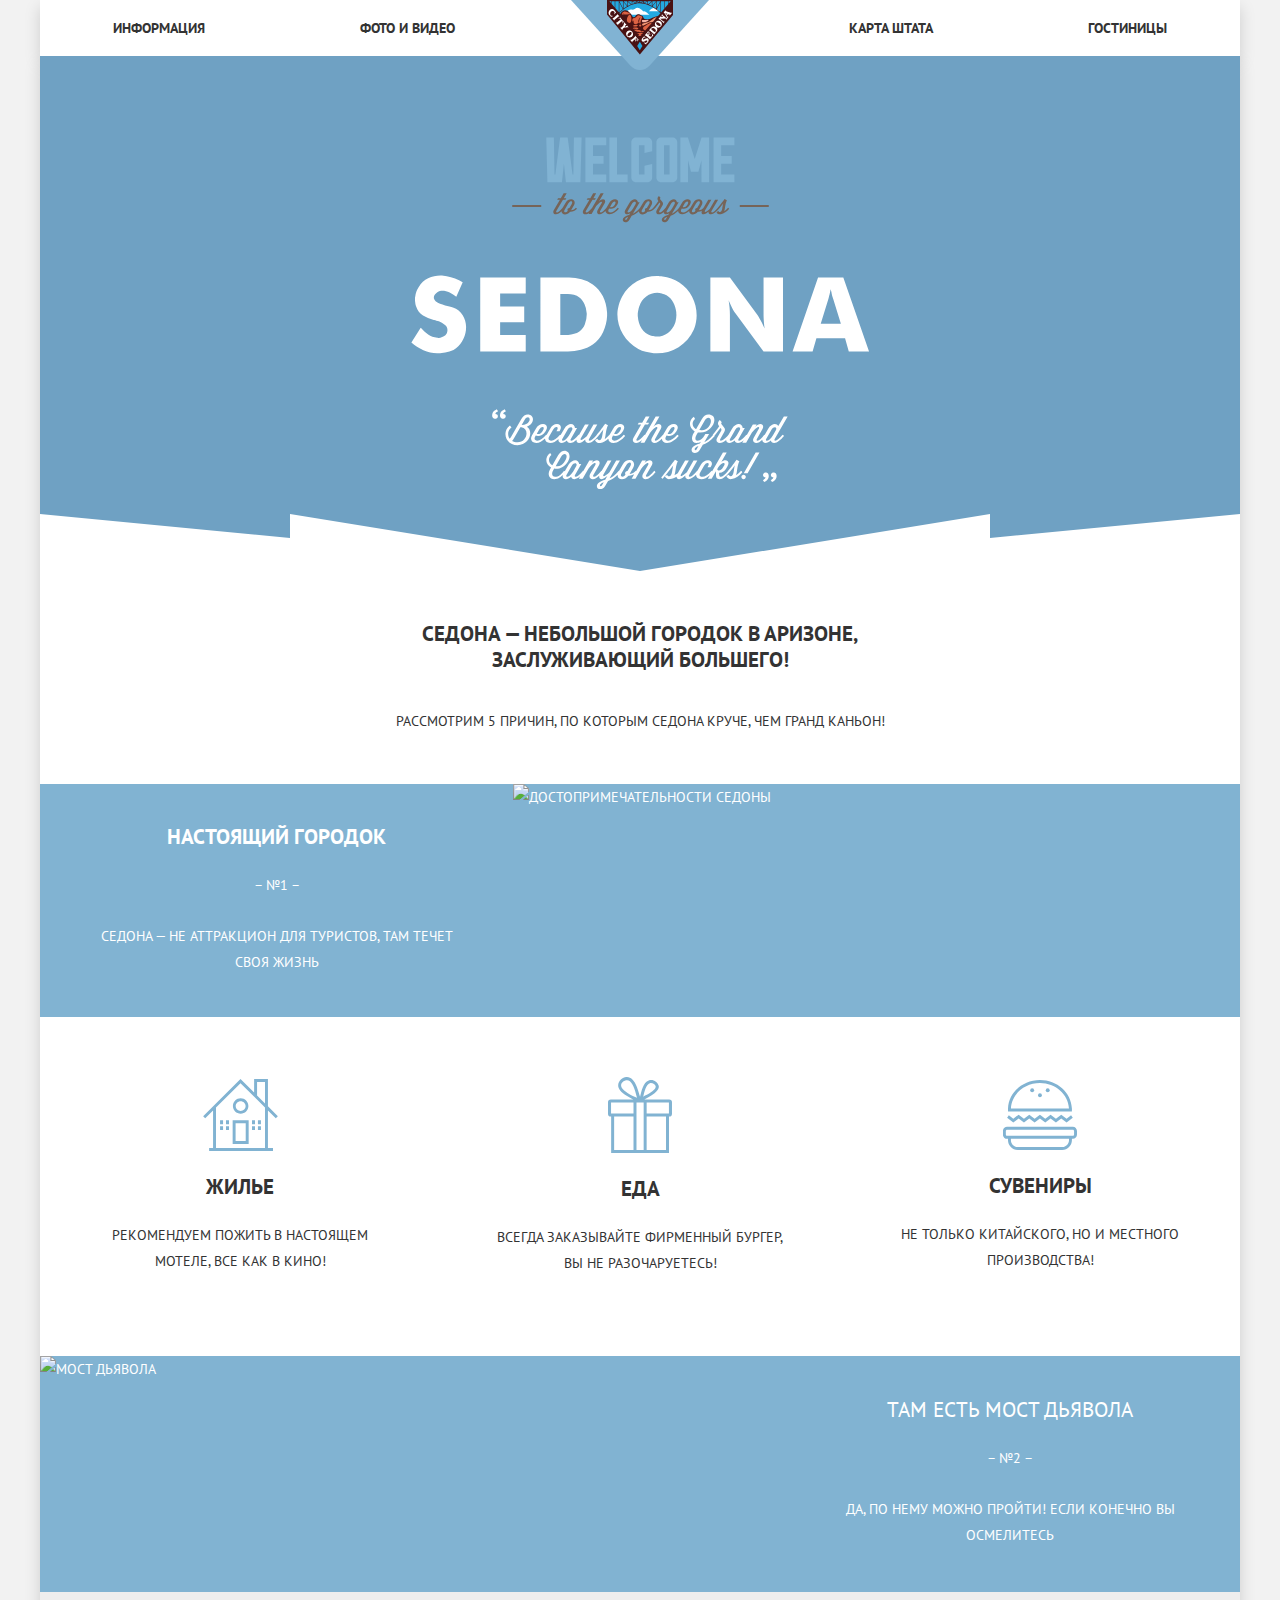
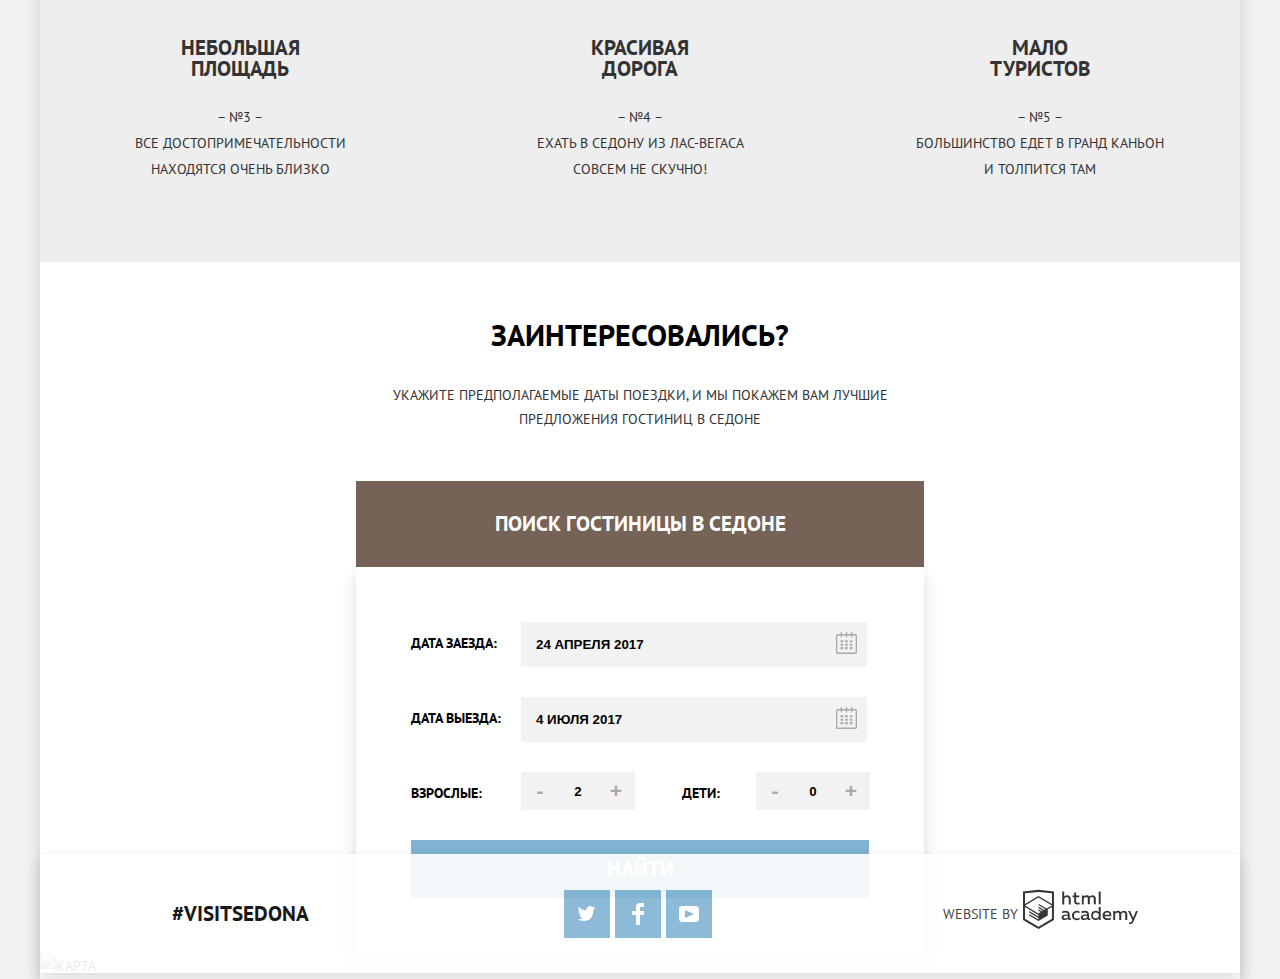
==== commit 16a3d66c: "завершаем вёрстку личного проекта" ====
--- a/index.html
+++ b/index.html
@@ -159,7 +159,7 @@
                         <button class="search-form-button-plus" type="button" aria-label="Увеличить">+</button>
                     </div>
                     <div class="search-form-amount">
-                        <label class="search-form-title" for="children">Дети:</label>
+                        <label class="search-form-title children-title" for="children">Дети:</label>
                         <button class="search-form-button-minus" type="button" aria-label="Уменьшить">-</button>
                         <input class="search-form-number" type="text" name="children" id="children" placeholder="0">
                         <button class="search-form-button-plus" type="button" aria-label="Увеличить">+</button>
--- a/css/main.css
+++ b/css/main.css
@@ -17,6 +17,11 @@
     text-decoration: none;
 }
 
+img {
+    max-width: 100%;
+    height: auto;
+}
+
 .main-navigation {
     font-weight: 700;
     color: #333333;
@@ -30,6 +35,7 @@
 
 .site-navigation a {
     display: inline-block;
+    vertical-align: middle;
     padding: 15px 0;
     color: #333333;
 }
@@ -226,8 +232,16 @@
 
 .search-form-text {
     width: 346px;
-    padding: 10px 10px;
-
+    padding: 15px 15px;
+    padding-right: 50px;
+}
+
+.search-form-title {
+    width: 110px;
+}
+
+.children-title {
+    text-align: center;
 }
 
 .search-form-text::placeholder,
@@ -236,18 +250,22 @@
 }
 
 .search-form {
-    width: 475px;
+    width: 568px;
+    box-sizing: border-box;
     display: flex;
     flex-wrap: wrap;
-
+    box-shadow: 0 7px 15px rgba(0, 1, 1, 0.15);
     padding: 55px;
     font-weight: 700;
     color: #000000;
+   /* display: none;*/
 }
 
 .search-form-block {
-    margin: 0;
-    display: flex;
+    position: relative;
+    margin: 0;
+    display: flex;
+    justify-content: space-between;
     margin-bottom: 30px;
 }
 
@@ -257,6 +275,7 @@
     background-color: #f2f2f2;
     border: none;
     text-transform: inherit;
+    box-sizing: border-box;
 
 
 }
@@ -266,11 +285,32 @@
 }
 
 .search-form-block label {
-
-    display: flex;
-    justify-content: flex-start;
     margin-top: 9px;
-    margin-right: 15px;
+
+}
+
+.search-form-calendar {
+    position: absolute;
+    top: 10px;
+    right: 10px;
+    margin: 0;
+    padding: 0;
+    border: 0;
+    outline: none;
+    background-color: transparent;
+}
+
+.search-form-calendar path {
+    fill: #a9a9a9;
+}
+
+.search-form-calendar:hover path,
+.search-form-calendar:focus path {
+    fill: #000000;
+}
+
+.search-form-calendar:active path {
+    fill: #81b3d2;
 }
 
 .search-form-amount {
@@ -281,6 +321,7 @@
 
 .footer-social ul {
     list-style: none;
+    padding: 0;
 }
 
 .footer-social a {
@@ -315,7 +356,7 @@
 }
 
 .button-htmlacademy:active path {
-    fill: #f2f2f2;
+    fill: #bdbbbc;
 }
 
 .footer-contacts a {
@@ -356,7 +397,7 @@
 .filters-form-checkbox-label {
     font-size: 14px;
     line-height: 21px;
-    padding-left: 15px;
+    padding-left: 45px;
     vertical-align: middle;
 
 }
@@ -509,6 +550,7 @@
     width: 1200px;
     margin: 0 auto;
     background-color: #ffffff;
+    box-shadow: 0 7px 15px rgba(0, 1, 1, 0.15);
 
 }
 
@@ -530,6 +572,7 @@
     display: flex;
     flex-direction: row;
     justify-content: space-between;
+    flex-wrap: wrap;
     align-items: center;
 }
 
@@ -695,6 +738,7 @@
     flex-direction: column;
     align-items: center;
     padding-top: 55px;
+
 }
 
 .hotel-search h2,
@@ -715,12 +759,7 @@
 .social-icon-wrapper {
     display: flex;
     flex-direction: row;
-    margin: 0 auto;
-}
-
-.social-icon-wrapper {
-    display: flex;
-    flex-direction: row;
+    flex-wrap: wrap;
     margin: 0 auto;
 }
 
@@ -739,7 +778,7 @@
 
 .catalog-result {
     font-size: 21px;
-    font-height: 26px;
+    line-height: 26px;
     font-weight: 700;
 }
 
@@ -1033,7 +1072,7 @@
 
 .price-controls label {
     display: inline-block;
-
+    vertical-align: middle;
     font-size: 14px;
     line-height: 38px;
     vertical-align: top;
@@ -1092,7 +1131,8 @@
 }
 
 .range-toggle:hover {
-    background: #1c4f80;
+    transform: scale(1.25);
+
 }
 
 .range-toggle-min {
@@ -1125,4 +1165,56 @@
     background: #ffffff;
 }
 
-/* ползунки закончились*/+/* ползунки закончились
+.filters-form-input {
+  position: relative;
+}
+.filters-form-input::before {
+  content: "";
+  position: absolute;
+  width: 10px;
+  height: 4px;
+ left:4px;
+  bottom:8px;
+  background-color: white;
+}
+.filters-form-input::after {
+  content: "";
+  position: absolute;
+  width: 20px;
+  height: 4px; 
+  left:7px;
+  bottom:11px;
+  background-color: white;
+}
+.filters-form-input::before {
+  transform: rotate(45deg);
+}
+
+.filters-form-input::after {
+  transform: rotate(-45deg);
+}*/
+.filters-form-checkbox-label {
+    position: relative;
+}
+
+.filters-form-checkbox-label::before {
+    content: '';
+    position: absolute;
+    left: 0px;
+    top: 0px;
+    width: 27px;
+    height: 23px;
+    background-image: url("../img/checkbox-off.svg");
+
+    background-repeat: no-repeat;
+}
+
+.filters-form-checkbox:checked~.filters-form-checkbox-label::before {
+    background-image: url("../img/checkbox-on.svg");
+}
+
+.filters-form-checkbox:disabled~.filters-form-checkbox-label::before {
+
+    opacity: 0.3;
+}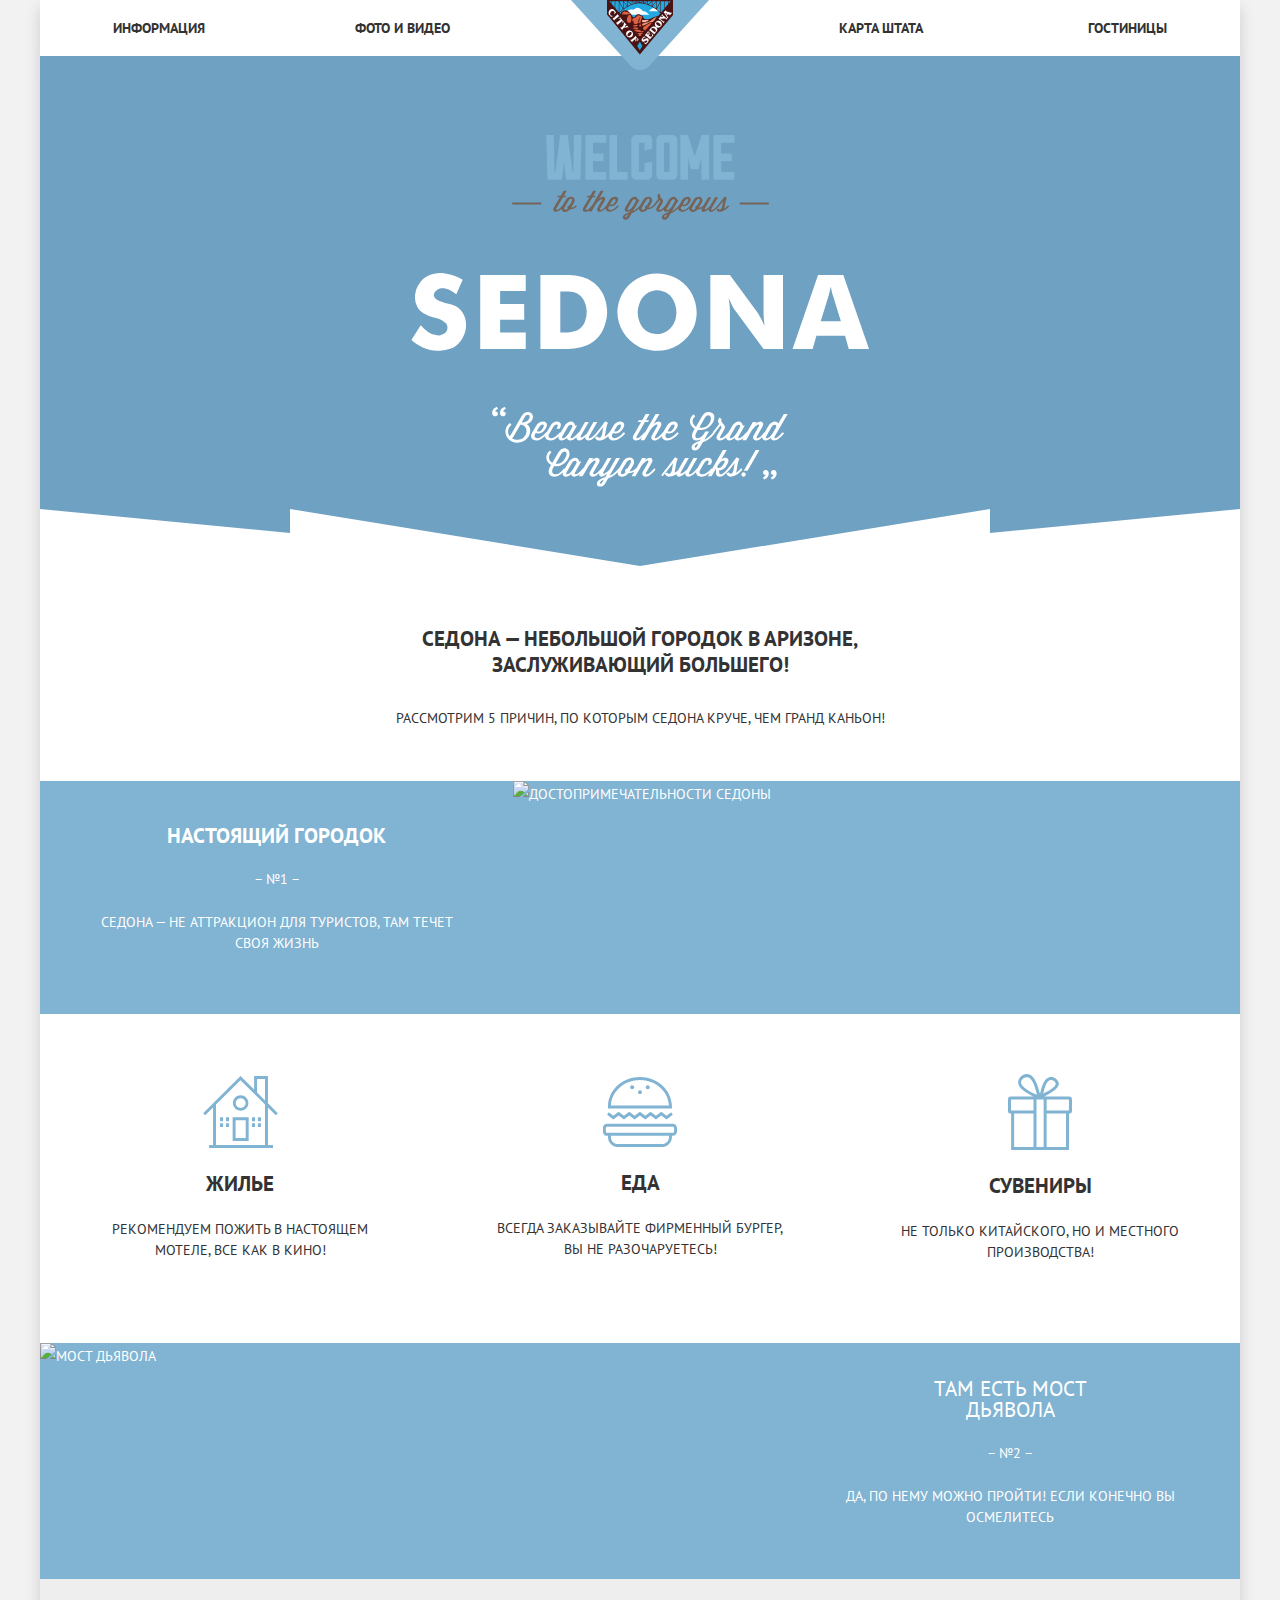
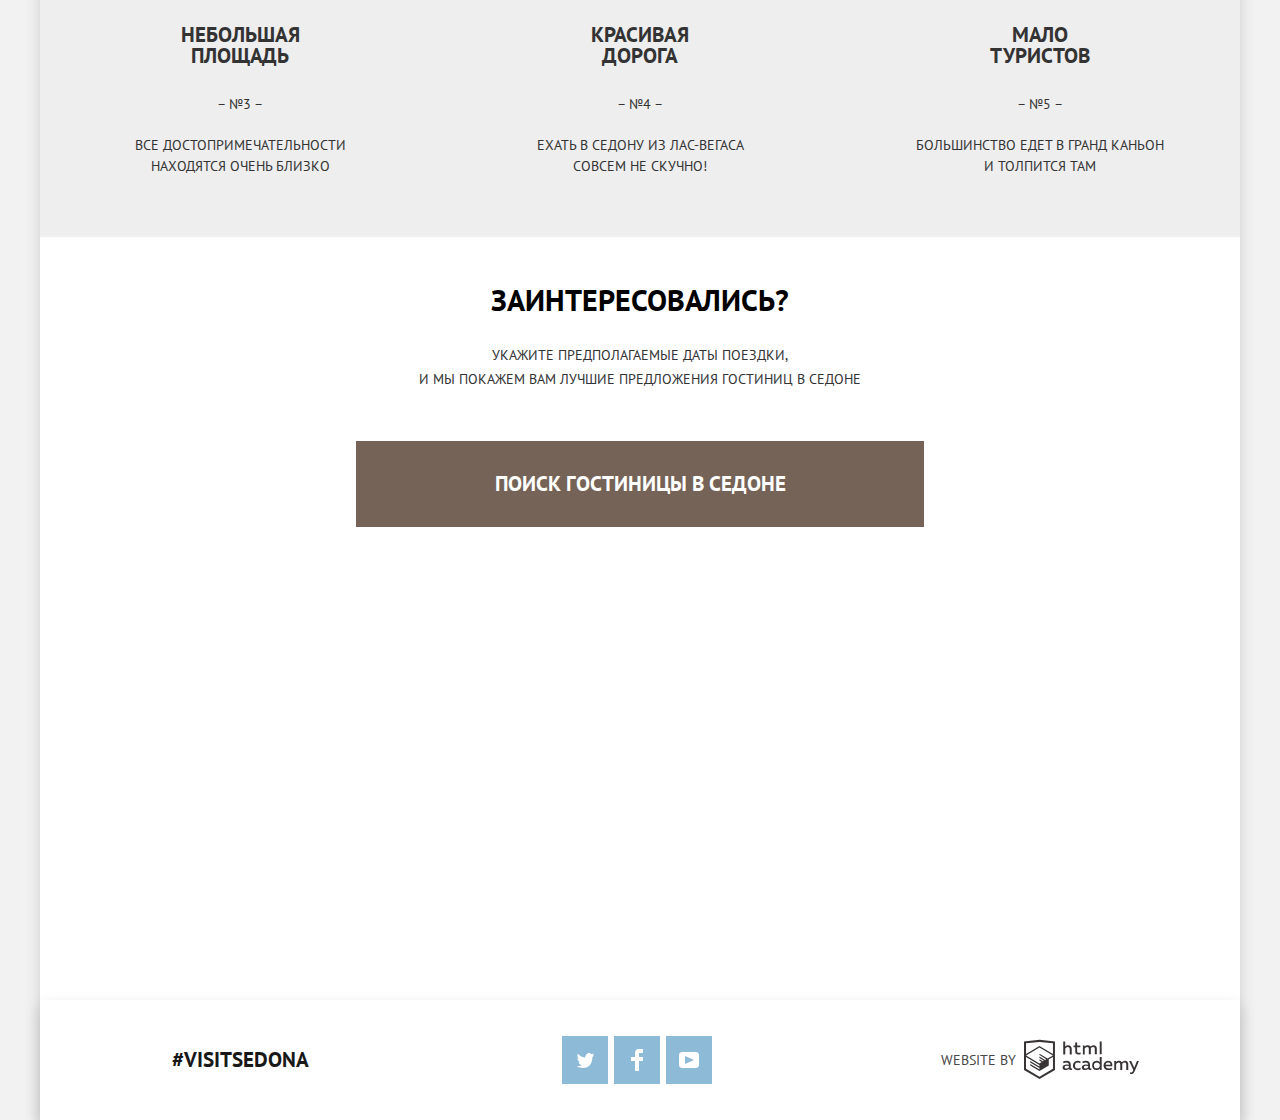
==== commit 08f5e0f0: "минимизация" ====
--- a/index.html
+++ b/index.html
@@ -6,7 +6,7 @@
     <title>HTML Academy: Седона</title>
     <link href="https://fonts.googleapis.com/css?family=PT+Sans:400,700&amp;subset=cyrillic" rel="stylesheet">
     <link href="css/normalize.css" rel="stylesheet">
-    <link href="css/main.css" rel="stylesheet">
+    <link href="css/main.min.css" rel="stylesheet">
 </head>
 
 <body>
@@ -37,7 +37,7 @@
     <main class="container">
         <h1 class="visually-hidden">Городок Седона</h1>
         <section class="intro-header">
-            <svg class="welcome" viewBox="0 0 458 352" width="459" height="515" xmlns="http://www.w3.org/2000/svg">
+            <svg class="welcome" viewBox="0 0 458 352" width="459" height="510" xmlns="http://www.w3.org/2000/svg">
                 <title>Добро пожаловать</title>
                 <path d="M152.31 56.094l-2.845 4.875h-2.73l-.87 1.435h2.757l-6.068 10.383c-1.278 2.209-.377 4.247 2.061 4.247 1.754 0 3.691-1.304 5.557-3.073-.006 3.802 5.341 4.545 8.61.461h.666c1.8 0 4.644-1.09 6.184-2.896-.2-.404-.722-.861-1.128-1.033l-.205.228c-1.364 1.463-3.047 2.178-4.558 2.207l2.845-4.846c1.828-3.127.145-6.08-2.701-6.08-2.322 0-4.12.916-5.862 3.9l-1.48 2.553-1.237 2.09-.156.176c-2.176 2.496-4.298 4.475-5.633 4.475-.667 0-1.045-.46-.348-1.635l6.476-11.158h2.465l.872-1.436h-2.499l2.846-4.873zm7.531 7.836c.984.09 1.45 1.295.422 3.037l-2.204 3.727h-.145c-.987 0-1.77.804-1.77 1.779 0 .371.116.716.291 1.004l-.03.056c-1.422 2.41-4.879 1.951-3.079-1.146l2.294-3.928 1.451-2.437c.927-1.556 2.005-2.162 2.77-2.092zm21.933-7.84l-2.845 4.877H176.2l-.87 1.434h2.757l-6.069 10.383c-1.277 2.208-.376 4.246 2.062 4.246 1.223 0 2.538-.637 3.853-1.621l-.778 1.334h3.046l4.588-7.887c4.644-5.767 6.706-5.02 5.399-2.81l-3.92 6.74c-1.278 2.21-.377 4.248 2.061 4.248 1.796 0 3.788-1.37 5.693-3.205.146 1.857 1.667 3.205 4.09 3.205 3.423 0 6.82-2.64 9.316-5.508-.197-.403-.719-.861-1.126-1.033l-.203.226c-2.178 2.497-4.964 4.475-7.082 4.475-1.86 0-2.964-1.146-1.57-3.555l.29-.52c1.946.805 5.604.431 7.868-3.44l.437-.747c1.625-2.753.058-4.818-2.41-4.818-2.439 0-4.383 1.263-5.66 3.441l-2.93 4.965-.176.2c-2.177 2.494-4.295 4.472-5.631 4.472-.666 0-1.046-.46-.35-1.635l4.355-7.543c1.306-2.265.06-3.9-1.624-3.9-1.307 0-2.702.717-4.21 2.265l4.818-8.289h-3.019l-8.423 14.438-.17.19c-2.176 2.496-4.297 4.474-5.633 4.474-.667 0-1.044-.46-.346-1.635l6.472-11.158h2.467l.872-1.433h-2.496l2.845-4.875zm21.312 8.242c.969-.057 1.501.86.489 2.604l-.437.746c-1.45 2.438-3.397 2.38-4.53 1.978l1.946-3.357c.763-1.292 1.78-1.926 2.532-1.97zm44.318-5.463c-1.714 1.52-1.858 3.214-.783 4.59l.262.344c-1.335 1.865-3.135 4.387-5.11 6.684l.002.003-.203.229c-1.365 1.461-3.046 2.18-4.558 2.209l2.843-4.848c1.83-3.126.147-6.08-2.7-6.08-2.32 0-4.12.918-5.86 3.9l-1.484 2.553-1.238 2.092-.154.176c-2.497 2.84-4.643 4.671-7.025 5.676l6.763-11.414h-1.77c0-1.234-1.276-2.87-3.164-2.87-1.624 0-3.89 1.265-5.168 3.444l-4.238 7.227c-1.278 2.208-.378 4.246 2.06 4.246.843 0 1.86-.374 2.877-1.004l-.843 1.404c-4.064 1.233-6.62 2.868-6.62 5.106 0 2.869 4.442 3.471 6.62-.2l2.292-3.93c2.416-.743 4.783-2.147 7.24-4.464-.021 3.817 5.337 4.567 8.61.476h.668c1.8 0 4.645-1.089 6.184-2.896 1.449-1.664 2.58-3.155 4.99-6.395l.405.489c.377.487.525 1.09.175 1.691l-3.193 5.479c-1.28 2.21-.379 4.246 2.061 4.246 1.53 0 3.204-.995 4.842-2.422-.05 1.386.887 2.422 2.619 2.422.84 0 1.857-.373 2.874-1.004l-.842 1.402c-4.065 1.233-6.616 2.868-6.616 5.106 0 2.869 4.44 3.47 6.616-.2l2.292-3.93c2.46-.758 4.87-2.206 7.377-4.599.136 1.868 1.658 3.225 4.09 3.225 2.458 0 4.899-1.363 7.004-3.19-.117 3.905 5.31 4.703 8.612.578h.668c.945 0 2.175-.308 3.357-.853-.813 2.073-.066 3.465 1.661 3.465 1.656 0 3.513-1.492 4.964-2.868-.29 1.605.667 2.868 2.584 2.868 2.496 0 5.37-2.637 7.868-5.506l-.002-.002c1.712-1.952 3.223-4.043 4.298-5.448-1.19 3.096-.555 8.66-3.426 8.66-1.016 0-1.42-1.09-1.42-1.09l-1.89.975s.551 2.412 3.31 2.412c.29 0 .552-.03.84-.06.03 0 .061-.027.091-.027 3.076-.4 6.124-2.81 8.388-5.42-.173-.459-.696-.918-1.13-1.034l-.203.229a18.852 18.852 0 0 1-3.63 3.24c.957-2.84.755-7.2 2.614-11.014l-2.264-1.205c-1.25 1.693-3.977 5.593-6.706 8.748v.002l-.203.229c-2.176 2.496-4.295 4.472-5.631 4.472-.667 0-1.045-.459-.347-1.634l6.444-11.158h-3.02l-5.37 9.265c-2.293 2.064-4.062 3.212-4.644 2.953-.754-.314 0-1.433.378-2.064l5.893-10.152h-3.02l-4.734 8.092-.199.226c-1.364 1.463-3.047 2.18-4.558 2.21l2.845-4.849c1.828-3.127.15-6.08-2.699-6.08-2.323 0-4.123.918-5.864 3.903l-1.482 2.55-1.237 2.09-.155.178c-2.176 2.496-4.964 4.473-7.083 4.473-1.858 0-2.96-1.146-1.567-3.555l.29-.518c1.944.804 5.604.43 7.867-3.443l.438-.746c1.623-2.754.058-4.819-2.41-4.819-2.44 0-4.387 1.265-5.663 3.444l-2.926 4.965-.175.197c-2.499 2.84-4.645 4.673-7.028 5.678l6.764-11.416h-1.772c0-1.234-1.277-2.868-3.164-2.868-1.625 0-3.889 1.263-5.167 3.442l-2.896 4.937-.008-.004-.203.23c-2.176 2.495-4.298 4.474-5.634 4.474-.667 0-1.042-.46-.346-1.635l3.018-5.22c1.045-1.807.551-2.87-.437-4.046l-1.683-2.01c-.435-.545-.435-1.146.175-1.72zm-10.294 5.06c.984.09 1.451 1.296.424 3.038l-2.204 3.727h-.147c-.986 0-1.77.804-1.77 1.779 0 .371.116.716.29 1.004l-.028.056c-1.422 2.41-4.878 1.951-3.078-1.146l2.292-3.928 1.453-2.437c.928-1.556 2.004-2.162 2.768-2.092zm50.158 0c.984.09 1.453 1.296.426 3.038l-2.206 3.727h-.147c-.986 0-1.768.804-1.768 1.779 0 .371.116.716.289 1.004l-.03.056c-1.421 2.41-4.875 1.951-3.075-1.146l2.292-3.928 1.451-2.437c.927-1.556 2.003-2.162 2.768-2.092zm-11.7.405c.968-.057 1.497.859.485 2.602l-.435.746c-1.451 2.438-3.397 2.38-4.53 1.978l1.948-3.355c.762-1.292 1.78-1.926 2.532-1.97zm-52.403.201c1.023-.006 1.678.884.845 2.4l-2.292 3.96c-1.83 2.897-3.66 4.3-4.938 4.3-.667 0-1.045-.459-.349-1.634l4.212-7.256c.71-1.217 1.727-1.765 2.522-1.77zm38.923 0c1.023-.006 1.678.884.845 2.4l-2.292 3.96c-1.828 2.897-3.66 4.3-4.936 4.3-.667 0-1.043-.459-.349-1.634l4.21-7.256c.71-1.217 1.727-1.765 2.522-1.77zM216.75 79.443l-1.364 2.407c-.638 1.118-1.654.947-1.654.144 0-.774.727-1.662 3.018-2.55zm38.925 0l-1.362 2.407c-.64 1.118-1.656.947-1.656.144 0-.774.726-1.662 3.018-2.55zm-154.65-11.612h28.922v1.95h-28.922zm227.03 0h28.922v1.95h-28.922z" fill="#766458" />
                 <path d="M322.7 37.364V45.1h-20.816V.353H322.7v7.671h-13.201v10.803h10.535v7.67h-10.535v10.867zM289.908.354h7.551v44.747h-7.616v-21.99l-3.047 11.378h-7.425l-2.982-11.378v21.99h-7.617V.354h7.552l6.791 21.605zm-31.909 7.67h-5.523v29.34H258zm2.982-7.67c2.54 0 4.698 2.109 4.698 4.731V40.37c0 2.557-2.158 4.73-4.698 4.73h-11.424c-2.6 0-4.696-2.173-4.696-4.73V5.085c0-2.621 2.096-4.73 4.696-4.73zm-28.01 28.252l7.678-1.79v13.552c0 2.557-2.157 4.73-4.696 4.73h-11.425c-2.6 0-4.695-2.173-4.695-4.73V5.084c0-2.622 2.095-4.73 4.695-4.73h11.423c2.54 0 4.697 2.108 4.697 4.73v9.077l-7.678 1.79V8.023h-5.522v29.34h5.522zm-16.801 8.758V45.1h-18.213V.353h7.616v37.01zm-21.346 0V45.1h-20.816V.353h20.816v7.67h-13.2v10.804h10.535v7.67h-10.535v10.866zM162.564.354h7.677L169.037 45.1h-14.47l-1.968-18.474-1.967 18.474h-14.533L134.957.354h7.616l.635 37.01h.824l4.76-37.01h7.552l4.888 37.01h.762z" fill="#81b3d3" />
@@ -76,22 +76,22 @@
                     <p>Рекомендуем пожить в настоящем мотеле, все как в кино!</p>
                 </li>
                 <li class="advantages-item">
-                    <svg class="advantages-icon" xmlns="http://www.w3.org/2000/svg" width="64" height="76" viewBox="0 0 64 76">
-                        <title>Еда</title>
-                        <path fill-rule="evenodd" clip-rule="evenodd" fill="#81B3D2" d="M61.097 22.501H36.312C50.125 15.602 51.229 11.25 50.72 8.816c-1.162-3.963-5.692-7.023-10.002-5.407-5.569 2.089-7.137 10.388-8.644 16.387-1.924-6.07-3.784-13.814-8.136-17.737C22.677.921 20.843-.205 18.175.031c-4.026.356-9.802 5.382-7.458 10.981 2.251 5.378 9.687 8.777 14.578 11.489H2.879A2.882 2.882 0 0 0 0 25.37v11.322a2.882 2.882 0 0 0 2.879 2.869h.274V76h57.841V39.561h.103a2.882 2.882 0 0 0 2.88-2.869V25.37a2.882 2.882 0 0 0-2.88-2.869zM42.413 5.944c2.103-.31 4.982 1.299 5.255 3.209.393 2.756-3.4 5.255-5.086 6.421-2.523 1.744-4.928 2.643-7.287 4.055.884-3.69 2.549-13.011 7.118-13.685zm-22.882 9.968c-2.225-1.485-6.544-4.431-6.44-7.771.112-3.595 5.743-6.57 8.814-3.886 3.856 3.371 5.713 11.105 7.119 16.557-3.249-1.539-6.328-2.788-9.493-4.9zm5.972 57.114H6.136V39.561h19.368v33.465zm0-36.502H3.046V25.538h22.457v10.986zm10.157 0v36.503h-7.174V25.538h7.174v10.986zm22.351 36.502H38.644V39.561h19.367v33.465zm2.92-36.502H38.644V25.538h22.287v10.986z" />
-                    </svg>
-                    <h4>Еда</h4>
-                    <p>Всегда заказывайте фирменный бургер, вы не разочаруетесь!</p>
-                </li>
-                <li class="advantages-item">
                     <svg class="advantages-icon" xmlns="http://www.w3.org/2000/svg" width="74" height="70" viewBox="0 0 74 70">
                         <g fill="#81B3D2">
-                            <title>Сувениры</title>
+                            <title>Еда</title>
                             <path d="M69.854 46.71H4.051c-2.274 0-4.135 1.94-4.135 4.313v3.504c0 2.372 1.861 4.313 4.135 4.313h.93v1.053c0 5.536 4.341 10.065 9.648 10.065h44.646c5.306 0 9.648-4.529 9.648-10.065V58.84h.93c2.274 0 4.135-1.941 4.135-4.313v-3.504c0-2.373-1.86-4.313-4.134-4.313zm-3.848 13.184c0 3.871-3.019 7.021-6.73 7.021H14.629c-3.711 0-6.731-3.15-6.731-7.021v-1.053h58.107v1.053zm5.065-5.367c0 .688-.558 1.271-1.218 1.271H4.051c-.66 0-1.217-.582-1.217-1.271v-3.504c0-.688.558-1.271 1.217-1.271h65.802c.66 0 1.218.582 1.218 1.271v3.504zM15.634 38.406l5.323 4.059 5.326-4.059 5.328 4.059 5.328-4.059 5.328 4.059 5.329-4.059 5.327 4.059 5.33-4.06 5.336 4.059 6.194-4.712-1.72-2.459-4.474 3.403-5.336-4.057-5.33 4.056-5.327-4.057-5.329 4.057-5.328-4.057-5.328 4.057-5.328-4.057-5.325 4.057-5.323-4.057-5.327 4.057-4.467-3.401-1.721 2.457 6.188 4.714zM7.978 31.544H68.855c.041-.619.069-1.241.069-1.87 0-.394-.016-.783-.032-1.173C68.227 12.657 54.186 0 36.952 0 19.719 0 5.677 12.657 5.013 28.501c-.017.39-.032.78-.032 1.173 0 .629.028 1.251.07 1.87h2.927zM36.952 3.043c15.591 0 28.35 11.316 29.021 25.458H7.931c.673-14.142 13.43-25.458 29.021-25.458z" />
                             <ellipse cx="36.952" cy="15.26" rx="1.945" ry="2.03" />
                             <ellipse cx="29.172" cy="10.23" rx="1.946" ry="2.03" />
                             <ellipse cx="44.732" cy="10.23" rx="1.946" ry="2.03" />
                         </g>
+                    </svg>
+                    <h4>Еда</h4>
+                    <p>Всегда заказывайте фирменный бургер, вы не разочаруетесь!</p>
+                </li>
+                <li class="advantages-item">
+                    <svg class="advantages-icon" xmlns="http://www.w3.org/2000/svg" width="64" height="76" viewBox="0 0 64 76">
+                        <title>Сувениры</title>
+                        <path fill-rule="evenodd" clip-rule="evenodd" fill="#81B3D2" d="M61.097 22.501H36.312C50.125 15.602 51.229 11.25 50.72 8.816c-1.162-3.963-5.692-7.023-10.002-5.407-5.569 2.089-7.137 10.388-8.644 16.387-1.924-6.07-3.784-13.814-8.136-17.737C22.677.921 20.843-.205 18.175.031c-4.026.356-9.802 5.382-7.458 10.981 2.251 5.378 9.687 8.777 14.578 11.489H2.879A2.882 2.882 0 0 0 0 25.37v11.322a2.882 2.882 0 0 0 2.879 2.869h.274V76h57.841V39.561h.103a2.882 2.882 0 0 0 2.88-2.869V25.37a2.882 2.882 0 0 0-2.88-2.869zM42.413 5.944c2.103-.31 4.982 1.299 5.255 3.209.393 2.756-3.4 5.255-5.086 6.421-2.523 1.744-4.928 2.643-7.287 4.055.884-3.69 2.549-13.011 7.118-13.685zm-22.882 9.968c-2.225-1.485-6.544-4.431-6.44-7.771.112-3.595 5.743-6.57 8.814-3.886 3.856 3.371 5.713 11.105 7.119 16.557-3.249-1.539-6.328-2.788-9.493-4.9zm5.972 57.114H6.136V39.561h19.368v33.465zm0-36.502H3.046V25.538h22.457v10.986zm10.157 0v36.503h-7.174V25.538h7.174v10.986zm22.351 36.502H38.644V39.561h19.367v33.465zm2.92-36.502H38.644V25.538h22.287v10.986z" />
                     </svg>
                     <h4>Сувениры</h4>
                     <p>Не только китайского, но и местного производства!</p>
@@ -125,10 +125,10 @@
         </section>
         <section class="hotel-search">
             <h2>Заинтересовались?</h2>
-            <p class="hotel-search-text">Укажите предполагаемые даты поездки, и мы покажем вам лучшие предложения гостиниц в седоне</p>
+            <p class="hotel-search-text">Укажите предполагаемые даты поездки,<br> и мы покажем вам лучшие предложения гостиниц в седоне</p>
             <button class="button hotel-search-button" type="button">Поиск гостиницы в Седоне</button>
             <!--форма class="visually-hidden" -->
-            <form class="search-form" action="https://echo.htmlacademy.ru" method="post">
+            <form class="search-form modal-show modal" action="https://echo.htmlacademy.ru" method="post">
                 <div class="search-form-block">
                     <label class="search-form-title" for="arrival">Дата заезда:</label>
                     <input class="search-form-text" type="text" name="arrival" id="arrival" placeholder="24 апреля 2017" required>
@@ -161,7 +161,7 @@
                     <div class="search-form-amount">
                         <label class="search-form-title children-title" for="children">Дети:</label>
                         <button class="search-form-button-minus" type="button" aria-label="Уменьшить">-</button>
-                        <input class="search-form-number" type="text" name="children" id="children" placeholder="0">
+                        <input class="search-form-number" type="text" name="children" id="children" placeholder="0" required>
                         <button class="search-form-button-plus" type="button" aria-label="Увеличить">+</button>
                     </div>
                 </div>
@@ -170,7 +170,8 @@
         </section>
         <section class="map">
             <h2 class="visually-hidden">Карта Седоны</h2>
-            <img src="img/map.jpg" width="1200" height="590" alt="Карта">
+           
+            <iframe src="https://www.google.com/maps/embed?pb=!1m18!1m12!1m3!1d104770.38018730558!2d-111.86517855273749!3d34.85435832354931!2m3!1f0!2f0!3f0!3m2!1i1024!2i768!4f13.1!3m3!1m2!1s0x872da132f942b00d%3A0x5548c523fa6c8efd!2z0KHQtdC00L7QvdCwLCDQkNGA0LjQt9C-0L3QsCA4NjMzNiwg0KHQqNCQ!5e0!3m2!1sru!2sru!4v1551012720268" width="1200" height="585" frameborder="0" style="border:0" allowfullscreen></iframe>
         </section>
     </main>
     <footer class="container footer">
@@ -199,13 +200,14 @@
         <div class="footer-copyright">
             <span>WEBSITE BY</span>
             <a class="button-htmlacademy" aria-label="Сайт html academy" href="https://htmlacademy.ru">
-                <svg id="Layer_1" data-name="Layer 1" width="115" height="41" xmlns="http://www.w3.org/2000/svg" viewBox="0 0 108.08 36.85">
+                <svg class="button-htmlacademy-svg" id="Layer_1" data-name="Layer 1" width="115" height="41" xmlns="http://www.w3.org/2000/svg" viewBox="0 0 108.08 36.85">
                     <title>Логотип HTML Academy</title>
                     <path d="M44.61,26.88a2,2,0,0,0,.55-0.1v1.33a3.25,3.25,0,0,1-1.18.21,1.67,1.67,0,0,1-1.67-1,4.84,4.84,0,0,1-3.14,1.08c-1.51,0-2.91-.83-2.91-2.55,0-2.13,2-2.79,3.71-2.79a11.08,11.08,0,0,1,2.17.25v-0.3c0-1-.76-1.77-2.19-1.77a7.42,7.42,0,0,0-3,.64v-1.7a10.21,10.21,0,0,1,3.19-.55c2.36,0,3.81,1.12,3.81,3.65v3a0.54,0.54,0,0,0,.49.59h0.17Zm-6.44-1.13A1.35,1.35,0,0,0,39.63,27h0.11a3.39,3.39,0,0,0,2.41-1V24.58a9.72,9.72,0,0,0-1.81-.21c-1,0-2.16.33-2.16,1.38h0Zm12.36-6.11a5,5,0,0,1,2.57.64V22a4.08,4.08,0,0,0-2.3-.7,2.75,2.75,0,1,0,0,5.49,5,5,0,0,0,2.43-.64v1.71a6.27,6.27,0,0,1-2.76.57A4.21,4.21,0,0,1,46,24.51q0-.21,0-0.41a4.32,4.32,0,0,1,4.18-4.46h0.38Zm12.17,7.24a2,2,0,0,0,.55-0.1v1.33a3.25,3.25,0,0,1-1.18.21,1.67,1.67,0,0,1-1.67-1,4.84,4.84,0,0,1-3.14,1.08c-1.51,0-2.91-.83-2.91-2.55,0-2.13,2-2.79,3.71-2.79a11.08,11.08,0,0,1,2.17.25v-0.3c0-1-.76-1.77-2.19-1.77a7.42,7.42,0,0,0-3,.64v-1.7a10.21,10.21,0,0,1,3.19-.55c2.36,0,3.81,1.12,3.81,3.65v3a0.54,0.54,0,0,0,.49.59h0.17Zm-6.44-1.13A1.35,1.35,0,0,0,57.73,27h0.11a3.39,3.39,0,0,0,2.41-1V24.58a9.72,9.72,0,0,0-1.81-.21c-1.06,0-2.16.33-2.16,1.38h0ZM73,16V28.2H71.35V26.88a3.88,3.88,0,0,1-3.19,1.54,4.4,4.4,0,0,1,0-8.78,3.81,3.81,0,0,1,3,1.3V16H73Zm-4.53,5.22a2.76,2.76,0,1,0,0,5.52A2.86,2.86,0,0,0,71.15,25V23A2.91,2.91,0,0,0,68.49,21.27ZM79,19.64c3.31,0,4.46,2.68,3.92,5.09H76.7c0.21,1.5,1.67,2.11,3.19,2.11a6.11,6.11,0,0,0,2.64-.59v1.6a7.14,7.14,0,0,1-3,.57C77,28.42,74.78,27,74.78,24a4.18,4.18,0,0,1,4-4.39H79Zm0.09,1.54a2.28,2.28,0,0,0-2.44,2.1v0.06H81.3A2,2,0,0,0,79.13,21.18Zm5.73,7V19.87h1.65v1a3.81,3.81,0,0,1,2.78-1.27A2.86,2.86,0,0,1,91.89,21a4.12,4.12,0,0,1,2.91-1.33A3.06,3.06,0,0,1,98,23V28.2h-1.9V23.05a1.59,1.59,0,0,0-1.42-1.75H94.42a2.8,2.8,0,0,0-2.07,1.12V28.2h-1.9V23.05A1.59,1.59,0,0,0,89,21.31H88.8a3,3,0,0,0-2.21,1.29v5.63H84.86Zm21.31-8.33h1.9l-3.91,9.46c-0.9,2.17-2.09,2.86-3.35,2.86a4.76,4.76,0,0,1-1.1-.14V30.46a2.86,2.86,0,0,0,.85.12c0.9,0,1.58-.64,2.07-1.9l0.17-.42-4-8.4h2l2.86,6.29ZM38.73,1.46V6.22a3.81,3.81,0,0,1,2.7-1.14,3.25,3.25,0,0,1,3.44,3.4v5.15H43V8.72a1.81,1.81,0,0,0-1.61-2h-0.3a2.93,2.93,0,0,0-2.32,1.39v5.52h-1.9V1.46h1.9ZM49.94,2.31v3h3V6.91h-3v3.81c0,1.1.5,1.46,1.58,1.46a4.49,4.49,0,0,0,1.69-.33v1.6A6.8,6.8,0,0,1,51,13.8a2.55,2.55,0,0,1-2.86-2.74V6.89H46.58V5.26h1.5V2.74Zm5.4,11.31V5.28H57v1A3.81,3.81,0,0,1,59.77,5a2.86,2.86,0,0,1,2.6,1.33A4.12,4.12,0,0,1,65.28,5,3.06,3.06,0,0,1,68.44,8.4v5.21h-1.9V8.46a1.59,1.59,0,0,0-1.42-1.75H64.89a2.8,2.8,0,0,0-2.07,1.12v5.78h-1.9V8.46A1.59,1.59,0,0,0,59.5,6.71H59.27A3,3,0,0,0,57.06,8v5.63H55.34ZM71.17,1.45H73V13.6H71.17V1.45ZM14.71,0H14.55L0,1.54V28.21l14.55,8.66,14.55-8.66V1.54Zm12.5,27.1L14.55,34.64,1.9,27.12V16.18l12.59,7.5V25L5.86,19.9v1.31l8.68,5.21v1.39L5.87,22.65V24l8.68,5.21,8.75-5.24V18.31L27.2,16V27.12Zm0-12.53-3.48,2-1.6,1L14.51,13v1.31L21,18.23H21l-0.14.09-1,.54-5.37-3.2V17l4.24,2.52-1,.67-3.2-1.9v1.31l2.1,1.24L14.5,22.1,2,14.65,14.51,7.11Zm0-1.32L14.49,5.76,1.91,13.25v-10L14.56,1.92,27.21,3.25v10h0Z" transform="translate(0 -0.02)" fill="#231f20" />
                 </svg>
             </a>
         </div>
     </footer>
+    <script type="text/javascript" src="js/popup.min.js"></script>
 </body>
 
 </html>--- a/css/main.min.css
+++ b/css/main.min.css
@@ -0,0 +1 @@
+body {margin: 0;font-family: "PT Sans", Arial, sans-serif;font-size: 14px;line-height: 26px;font-weight: 400;color: #333333;text-transform: uppercase;background-color: #f2f2f2;background-position: top center;background-repeat: no-repeat;}a {text-decoration: none;}img {max-width: 100%;height: auto;}.main-navigation {font-weight: 700;color: #333333;background-color: #ffffff;}.site-navigation {list-style: none;}.site-navigation a {display: inline-block;vertical-align: middle;padding: 15px 0;color: #333333;}.site-navigation a:hover, .site-navigation a:focus {color: #81b3d2;}.site-navigation a:active {color: #cacaca;}.site-navigation .active {color: #766357;}.intro-header {color: #333333;background-color: #6fa1c3;background-image: url("../img/intro-background.jpg");background-position: top center;background-repeat: no-repeat;}.intro h2 {font-size: 21px;line-height: 26px;font-weight: 700;margin: 0;padding-bottom: 27px;}.advantages {color: #ffffff;background-color: #81b3d2;}.advantages h3 {font-size: 21px;line-height: 21px;font-weight: 700;color: #ffffff;margin: 0;}.advantages-list {list-style: none;color: #333333;background-color: #ffffff;margin: 0;}.advantages-list h4 {font-size: 21px;line-height: 21px;font-weight: 700;margin: 0;}.attractions {color: #ffffff;background-color: #81b3d2;}.attractions h3 {font-size: 21px;line-height: 21px;font-weight: 400;color: #ffffff;margin: 0;}.attractions-list {list-style: none;color: #333333;background-color: #eeeeee;margin: 0;}.hotel-search h2 {font-size: 30px;line-height: 36px;font-weight: 700;color: #000000;}.hotel-search {font-size: 14px;line-height: 24px;color: #333333;}.button {font: inherit;text-align: center;color: #ffffff;vertical-align: middle;text-transform: uppercase;border: none;}.hotel-search-button {width: 568px;height: 86px;font-size: 21px;line-height: 26px;font-weight: 700;z-index: 2;background-color: #766357;}.hotel-search-button:hover, .hotel-search-button:focus {background-color: #604e43;}.hotel-search-button:active {color: rgba(255, 255, 255, 30%);background-color: #503e33;}.button-submit {width: 458px;height: 58px;font-size: 21px;line-height: 26px;font-weight: 700;margin-top: 26px;background-color: #81b3d2;}.button-submit:hover, .button-submit:focus {background-color: #669ec0;}.button-submit:active {color: rgba(255, 255, 255, 30%);background-color: #5496bd;}.search-form-text {border: 2px solid #f2f2f2;}.search-form input:hover {background-color: #ebebeb;border: 2px solid #ebebeb;}.search-form input:focus {border: 2px solid #ebebeb;background-color: #ffffff;outline: 0;outline-offset: 0;}.search-form-button-minus, .search-form-button-plus {border: 2px solid #f2f2f2;width: 38px;height: 38px;padding: 0;font-size: 21px;line-height: 26px;font-weight: 700;color: #a9a9a9;background-color: #f2f2f2;border: none;}.search-form-button-minus:hover, .search-form-button-plus:hover, .search-form-button-minus:focus, .search-form-button-plus:focus {border: 2px solid #ebebeb;color: #000000;}.search-form-button-minus:active, .search-form-button-plus:active {border: 2px solid #ebebeb;color: #81b3d2;}.search-form-number {width: 38px;height: 38px;padding: 0;}.search-form-text {width: 346px;padding: 9px 10px;padding-right: 50px;}.search-form-block input {color: #000000;font-weight: 700;background-color: #f2f2f2;text-transform: inherit;box-sizing: border-box;}.search-form-title {width: 112px;}.search-form-amount .children-title {padding-left: 45px;box-sizing: border-box;}.search-form-text::placeholder, .search-form-number::placeholder {color: #000000;}.search-form {width: 568px;box-sizing: border-box;display: flex;flex-wrap: wrap;box-shadow: 0 7px 15px rgba(0, 1, 1, 0.15);padding: 55px;font-weight: 700;color: #000000;position: absolute;background-color: #ffffff;top:290px;}.search-form-block {position: relative;margin: 0;display: flex;justify-content: space-between;margin-bottom: 29px;}.search-form-number {text-align: center;border: none;}.search-form-block label {margin-top: 8px;padding-left: 2px;}.search-form-calendar {position: absolute;top: 9px;right: 10px;margin: 0;padding: 0;border: 0;outline: none;background-color: transparent;}.search-form-calendar path {fill: #a9a9a9;}.search-form-calendar:hover path, .search-form-calendar:focus path {fill: #000000;}.search-form-calendar:active path {fill: #81b3d2;}.search-form-amount {display: flex;flex-direction: row;width: 235px;}.footer-social ul {list-style: none;padding: 0;}.footer-social a {background: #81b3d2;}.social-button {display: inline-flex;width: 46px;height: 48px;align-items: center;justify-content: center;margin-right: 6px;}.social-button:hover, .social-button:focus {background-color: #669ec0;}.social-button:active path {fill: rgba(255, 255, 255, 30%);}.social-button:active {background-color: #5496bd;}.button-htmlacademy:hover path, .button-htmlacademy:focus path {fill: #81b3d2;}.button-htmlacademy:active path {fill: #bdbbbc;}.button-htmlacademy-svg {padding-top: 7px;margin-left: 3px;}.footer-contacts a {font-size: 21px;line-height: 26px;font-weight: 700;color: #000000;}.paragraph, .paragraph p, .paragraph h3, .paragraph h4 {margin: 0;}.filters-form {color: #ffffff;background-color: #6fa1c3;background-image: url("../img/filter-background.jpg");background-position: top center;background-repeat: no-repeat;padding: 28px 0 30px 0;}.filters-form ul {list-style: none;}.filters-form legend, .filters-form-price {font-size: 16px;line-height: 21px;font-weight: 700;}.filters-form-checkbox-label {font-size: 14px;line-height: 21px;padding-left: 40px;vertical-align: middle;}.filters-form-input-text {background-color: transparent;border: 2px solid #ffffff;}.filters-form-interval input {font: inherit;color: #ffffff;}.filters-form-button {width: 133px;height: 32px;background-color: transparent;border: 2px solid #ffffff;}.filters-form-button:hover, .filters-form-button:focus {color: #000000;background-color: #ffffff;}.catalog-header ul {list-style: none;}.catalog-sort-type{font-family: inherit;font-size: 12px;line-height: 18px;}.catalog-sort-type a {color: #cacaca;text-decoration: underline;text-decoration-style: dotted;}.catalog-sort-type .active {text-decoration:none;color: #81b3d2;}.catalog-sort-type .active:hover, .catalog-sort-type .active:focus {text-decoration:none;color: #81b3d2;}.catalog-sort-type a:hover, .catalog-sort-type a:focus {color: #81b3d2;text-decoration: underline;text-decoration-style: dotted;;}.catalog-sort-type a:active {color: #000000;text-decoration:none;}.hotel-name h1 {font-size: 21px;line-height: 26px;font-weight: 700;}.hotel-name .name {color: #000000;}.hotel-name .name:hover, .hotel-name .name:focus {color: #81b3d2;}.hotel-name .name:active {color: #cacaca;}.booking-button {padding: 3px 18px;font-size: 14px;line-height: 21px;font-weight: 700;display: block;background-color: #766357;color: #fff;}.booking-button:hover, .booking-button:focus {background-color: #604e43;}.booking-button:active {color: rgba(255, 255, 255, 30%);background-color: #503e33;}.hotel-button {padding:3px 18px;margin-right: 5px;display: block;font-size: 14px;line-height: 21px;font-weight: 700;background-color: #81b3d2;}.hotel-info span {display: block;margin-bottom: 12px;}.hotel-booking span {display: block;margin-bottom: 12px;}.hotel-button:hover, .hotel-button:focus {background-color: #669ec0;}.hotel-button:active {color: rgba(255, 255, 255, 30%);background-color: #5496bd;}.stars-rating {margin-bottom: 40px;display: flex;justify-content: flex-end;}.stars-rating svg {padding-left: 5px;}.container {width: 1200px;margin: 0 auto;background-color: #ffffff;box-shadow: 0 7px 15px rgba(0, 1, 1, 0.15);}.site-navigation {margin: 0;padding: 0;display: flex;justify-content: space-between;}.main-navigation {padding: 0 73px;}.site-navigation-left, .site-navigation-right {width: 340px;display: flex;flex-direction: row;justify-content: space-between;flex-wrap: wrap;align-items: center;}.main-header {position: relative;}.main-header-logo {position: absolute;left: 50%;transform: translate(-50%);z-index: 2;}.intro-header {position: relative;display: flex;flex-direction: column;justify-content: center;align-items: center;background-position-y: -55px ;}.mask {position: absolute;bottom: -2px;}.intro {margin: 0;display: flex;flex-direction: column;align-items: center;padding: 60px 0 50px 0;}.intro-title, .intro-text {text-align: center;width: 575px;}.advantages {display: flex;justify-content: space-between;}.advantages-description {width: 400px;display: flex;justify-content: center;flex-direction: column;text-align: center;padding: 0 55px;}.advantages-description h3 {margin-bottom: 20px;margin-top: 15px;padding: 0 50px;}.advantages-description span {margin-bottom: 20px;}.advantages-description p {line-height: 21px;margin-bottom: 30px;}.advantages-list {display: flex;justify-content: space-around;margin: 0;padding: 0;}.advantages-list p {line-height: 21px;}.advantages-item {display: flex;width: 400px;justify-content: center;flex-direction: column;align-items: center;text-align: center;padding: 60px 55px 80px 55px;}.advantages-item h4, .advantages-icon {margin-bottom: 25px;}.advantages-icon p {line-height: 21px;}.attractions {display: flex;justify-content: space-between;}.attractions-description {width: 400px;order: 2;display: flex;justify-content: center;flex-direction: column;text-align: center;padding: 0 45px;}.attractions-description h3 {margin-bottom: 20px;margin-top: 15px;padding: 0 80px;}.attractions-description span {margin-bottom: 20px;}.attractions-description p {line-height: 21px;margin-bottom: 30px;}.attractions-list {display: flex;justify-content: space-around;margin: 0;padding: 0;}.attractions-item {display: flex;width: 400px;justify-content: center;flex-direction: column;align-items: center;text-align: center;padding: 45px 75px 60px 75px;}.attractions-item h3 {font-size: 21px;line-height: 21px;font-weight: 700;margin: 0;margin-bottom: 25px;padding: 0 50px;}.attractions-item span {margin-bottom: 18px;}.attractions-item p {line-height: 21px;}.hotel-search {margin: 0;display: flex;flex-direction: column;align-items: center;padding-top: 45px;position: relative;}.hotel-search h2, .hotel-search p {width: 575px;margin: 0;text-align: center;}.hotel-search h2 {padding-bottom: 25px;}.hotel-search p {padding-bottom: 50px;}.social-icon-wrapper {display: flex;flex-direction: row;flex-wrap: wrap;margin: 0 auto;}.filters-form fieldset {padding: 0;}.catalog-header {padding: 17px 72px 14px 72px;display: flex;justify-content: space-between;align-items: center;flex-direction: row;border-bottom: 1px solid #e5e5e5;}.catalog-result {font-size: 21px;line-height: 26px;font-weight: 700;}.catalog-sort-text, .catalog-sort-type-list {padding: 0;margin: 0;}.catalog-result-wrapper {margin-right: 50px;}.catalog-sort-type-list {display: flex;flex-direction: row;}.catalog-sort-dir {width: 40px;margin-left: auto;}.catalog-sort-dir .catalog-sort-dir-item:first-child {margin-right: 10px;}.catalog-sort-dir-item path {fill: #cacaca;}.catalog-sort-dir-item:hover path, .catalog-sort-dir-item:focus path {fill: #000000;}.catalog-sort-dir-item:active path {fill: #81b3d2;}.catalog-sort-dir .active path {fill: #81b3d2;}.active:hover path, .active:focus path {fill:#81b3d2;}.catalog-sort-text {margin-right: 40px;}.visually-hidden:not(:focus):not(:active) {position: absolute;width: 1px;height: 1px;margin: -1px;border: 0;padding: 0;white-space: nowrap;clip-path: inset(100%);clip: rect(0 0 0 0);overflow: hidden;}.filters-form-input input[type="checkbox"] {position: absolute;width: 1px;height: 1px;margin: -1px;border: 0;padding: 0;white-space: nowrap;clip-path: inset(100%);clip: rect(0 0 0 0);overflow: hidden;}.site-navigation li:nth-child(2) {margin-right: 240px;}.site-navigation li:nth-child(3) {margin-right: 15px;}.filters-form .positioner {display: flex;justify-content: space-between;flex-direction: row;}.filters-form-column-infro, .filters-form-column-type {padding: 0;margin: 0;width: 255px;}.filters-container legend {margin-bottom: 24px;}.filters-form-input {margin-bottom: 25px;display: flex;align-items: center;}.filters-form-input:last-child {margin-bottom: 0;}.filters-form-column-price {width: 330px;}.filters-form-wrappper {padding: 0;margin: 0;}.filters-container {width: 525px;display: flex;flex-direction: row;}.filters-container fieldset {border: 0 none;}.catalog-sort-type {display: flex;flex-direction: row;}.catalog-sort-type-list {width: 240px;display: flex;justify-content: space-between;flex-direction: row;}.catalog-wrapper {justify-content: space-between;display: flex;flex-direction: row;}.positioner {padding: 0px 72px;}.catalog-sort-dir {display: flex;flex-direction: row;}.hotel-image {margin: 0;}.hotel-name h1 {padding-bottom: 5px;margin: 0;}.hotel {display: flex;flex-direction: row;border-bottom: 1px solid #e5e5e5;padding: 25px 72px 22px 72px;}.hotel-image {margin-right: 30px;margin-top: 5px;}.hotel-description {display: flex;flex-direction: row;}.hotel-rating {margin-left: auto;}.hotel-rating span {background-color: #f2f2f2;display: block;padding: 3px 10px;}.footer {display: flex;width: 1200px;margin: 0 auto;margin-top: -120px;bottom: 0px;opacity: 0.9;background-color: #ffffff;padding: 32px 0;}.main-footer-wrapper {display: flex;justify-content: space-around;margin: 0;padding: 33px 0 35px 0;}.footer-contacts, .footer-social, .footer-copyright {display: flex;width: 400px;justify-content: center;align-items: center;text-align: center;flex-direction: row;}.footer-copyright span {margin-right: 5px;}.filter-range {width: 320px;color: #ffffff;text-transform: uppercase;}.filter-range-title {margin-bottom: 9px;font-weight: 600;font-size: 16px;line-height: 21px;}.price-controls {position: relative;height: 36px;margin-bottom: 20px;font-size: 0;border: 2px solid #ffffff;border-radius: 2px;}.price-controls::after {content: "";position: absolute;top: 50%;left: 50%;width: 2px;height: 22px;background: #ffffff;transform: translate(-50%, -50%);}.price-controls label {display: inline-block;vertical-align: middle;font-size: 14px;line-height: 38px;vertical-align: top;cursor: pointer;}.price-controls .min-price, .price-controls .max-price {width: 90px;padding-left: 65px;}.price-controls input {width: 50px;margin: 0;color: inherit;font: inherit;background: none;border: none;}.range-controls {position: relative;margin-bottom: 32px;}.range-controls .scale {height: 2px;background: rgba(255, 255, 255, 0.3);}.range-controls .bar {width: 80%;height: 2px;background: #ffffff;}.range-toggle {position: absolute;top: -9px;width: 4px;height: 4px;background: #ababab;border: 8px solid #ffffff;border-radius: 50%;box-shadow: 0 2px 1px 0 rgba(0, 1, 1, 0.2);cursor: pointer;}.range-toggle:hover {transform: scale(1.25);}.range-toggle-min {left: 0;}.range-toggle-max {left: 80%;}.btn-transparent {display: block;margin: 0 auto;padding: 6px 35px;font-size: 14px;line-height: 20px;color: #ffffff;text-transform: uppercase;background: transparent;border: 2px solid #ffffff;border-radius: 2px;cursor: pointer;}.btn-transparent:hover {color: #000000;background: #ffffff;}.filters-form-checkbox-label {position: relative;}.filters-form-checkbox-label::before {content: '';position: absolute;left: 0px;top: 0px;width: 27px;height: 23px;background-image: url("../img/checkbox-off.svg");background-repeat: no-repeat;}.filters-form-checkbox:checked~.filters-form-checkbox-label::before {background-image: url("../img/checkbox-on.svg");}.filters-form-checkbox:disabled~.filters-form-checkbox-label::before {opacity: 0.3;}@keyframes bounce {0% {transform: translateY(-100px);}30% {transform: translateY(-30px);}90% {transform: translateY(-5px);}100% {transform: translateY(0);}}.modal{display: none;}.modal-show {animation-name: bounce;animation-duration: 0.6s;}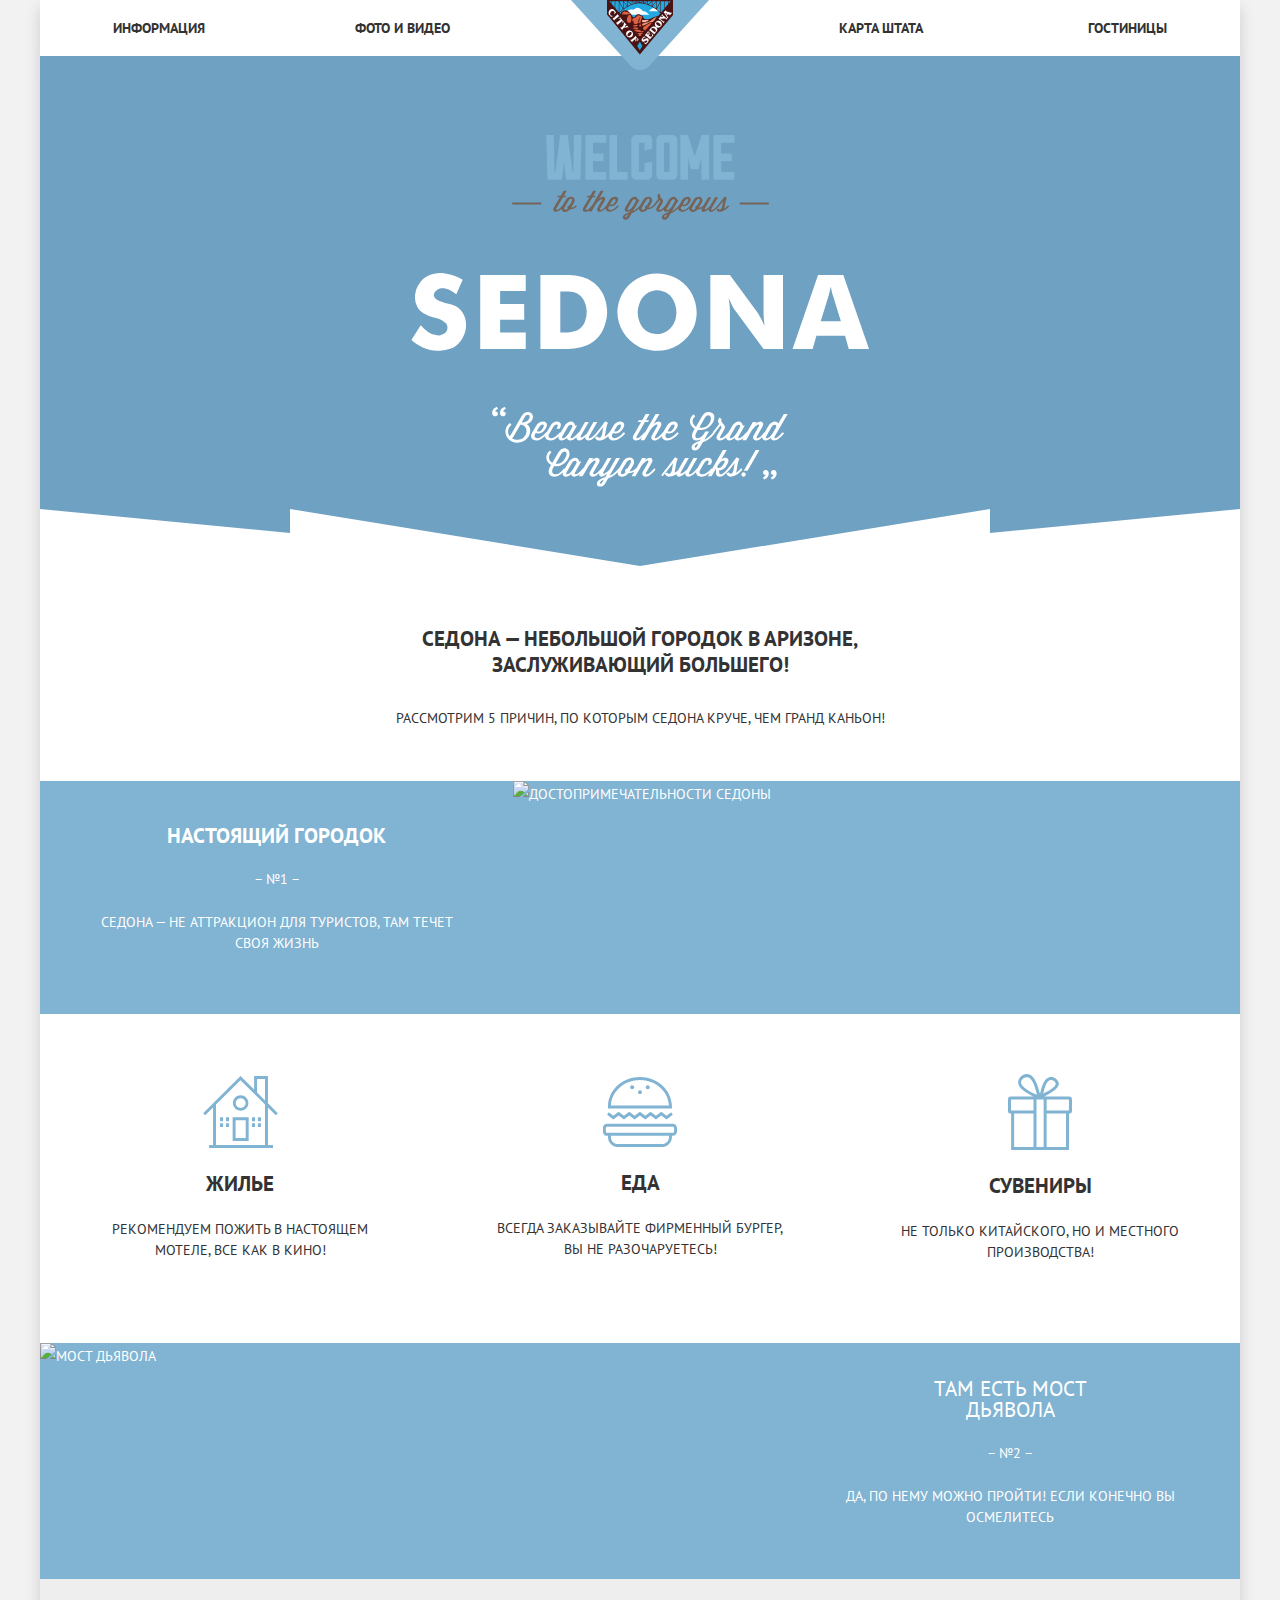
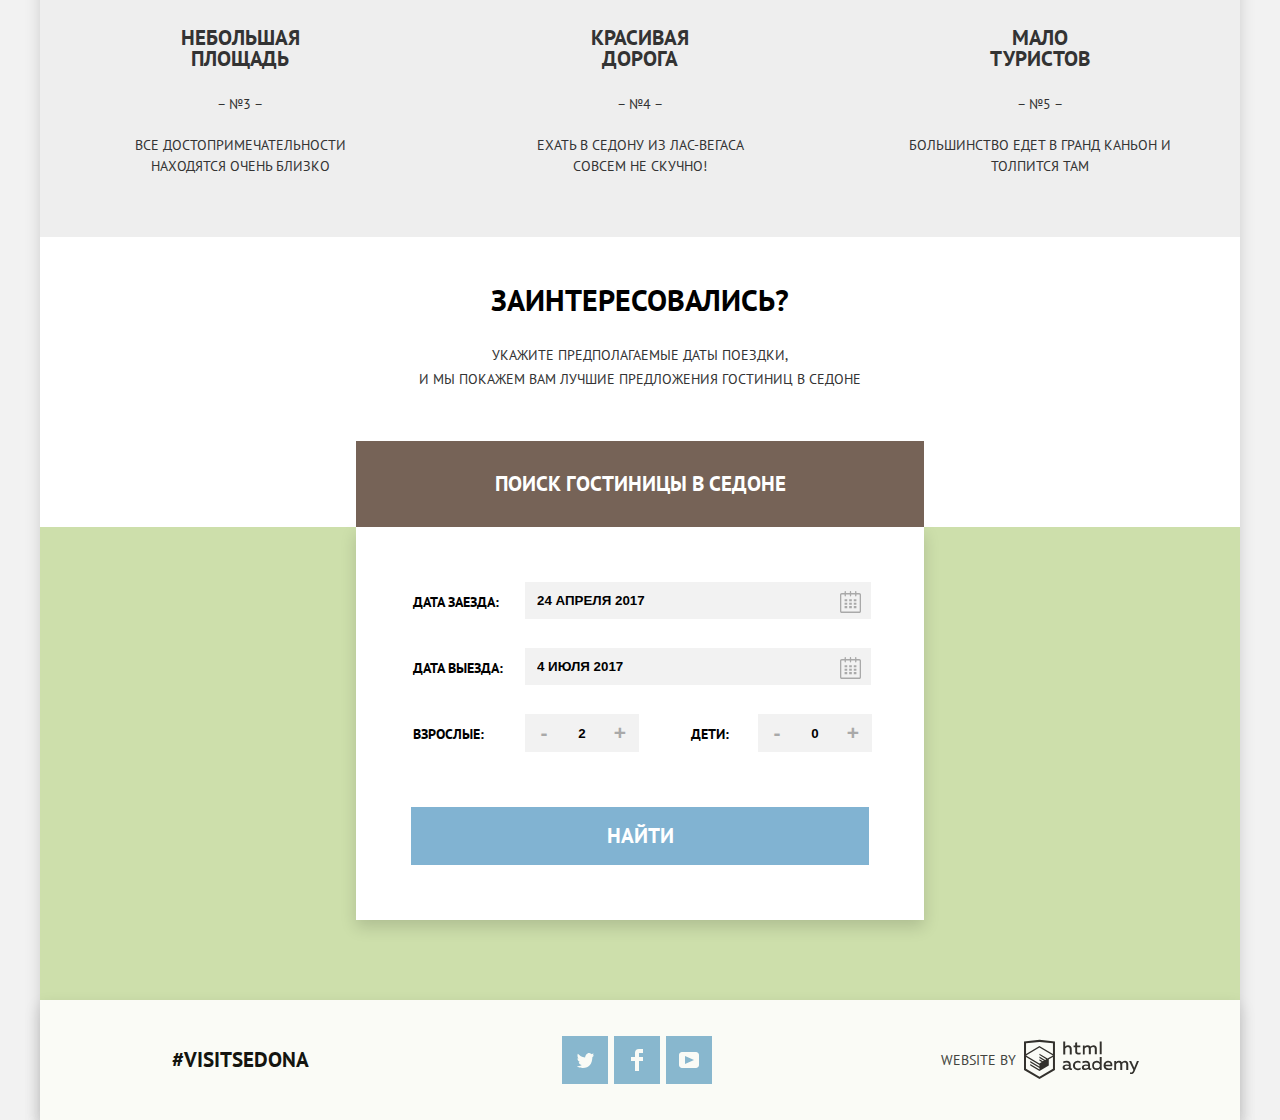
==== commit b118c100: "исправлено" ====
--- a/index.html
+++ b/index.html
@@ -11,7 +11,7 @@
 
 <body>
     <header class="container main-header">
-        <a class="main-header-logo">
+        <a class="main-header-logo" aria-label="Логотип Седона">
             <svg viewBox="0 0 138 70" width="138" height="70" xmlns="http://www.w3.org/2000/svg">
                 <title>Логотип Седона</title>
                 <path d="M138 0H0l59.51 65.68c5.22 5.761 13.76 5.761 18.98 0z" fill="#81b3d3" />
@@ -27,10 +27,10 @@
         </a>
         <nav class="main-navigation">
             <ul class="site-navigation">
-                <li><a href="info.html">Информация</a></li>
-                <li><a href="photo-and-video.html">Фото и видео</a></li>
-                <li><a href="map.html">Карта штата</a></li>
-                <li><a href="hotels.html">Гостиницы</a></li>
+                <li><a href="info.html" aria-label="Информация">Информация</a></li>
+                <li><a href="photo-and-video.html" aria-label="Фото и видео">Фото и видео</a></li>
+                <li><a href="map.html" aria-label="Карта штата">Карта штата</a></li>
+                <li><a href="hotels.html" aria-label="Гостиницы">Гостиницы</a></li>
             </ul>
         </nav>
     </header>
@@ -73,7 +73,7 @@
                         </g>
                     </svg>
                     <h4>Жилье</h4>
-                    <p>Рекомендуем пожить в настоящем мотеле, все как в кино!</p>
+                    <p class="text-hotel">Рекомендуем пожить в настоящем мотеле, все как в кино!</p>
                 </li>
                 <li class="advantages-item">
                     <svg class="advantages-icon" xmlns="http://www.w3.org/2000/svg" width="74" height="70" viewBox="0 0 74 70">
@@ -86,15 +86,16 @@
                         </g>
                     </svg>
                     <h4>Еда</h4>
-                    <p>Всегда заказывайте фирменный бургер, вы не разочаруетесь!</p>
-                </li>
+                    <p class="text-hotel">Всегда заказывайте фирменный бургер, вы не разочаруетесь!</p>
+                </li>
+
                 <li class="advantages-item">
                     <svg class="advantages-icon" xmlns="http://www.w3.org/2000/svg" width="64" height="76" viewBox="0 0 64 76">
                         <title>Сувениры</title>
                         <path fill-rule="evenodd" clip-rule="evenodd" fill="#81B3D2" d="M61.097 22.501H36.312C50.125 15.602 51.229 11.25 50.72 8.816c-1.162-3.963-5.692-7.023-10.002-5.407-5.569 2.089-7.137 10.388-8.644 16.387-1.924-6.07-3.784-13.814-8.136-17.737C22.677.921 20.843-.205 18.175.031c-4.026.356-9.802 5.382-7.458 10.981 2.251 5.378 9.687 8.777 14.578 11.489H2.879A2.882 2.882 0 0 0 0 25.37v11.322a2.882 2.882 0 0 0 2.879 2.869h.274V76h57.841V39.561h.103a2.882 2.882 0 0 0 2.88-2.869V25.37a2.882 2.882 0 0 0-2.88-2.869zM42.413 5.944c2.103-.31 4.982 1.299 5.255 3.209.393 2.756-3.4 5.255-5.086 6.421-2.523 1.744-4.928 2.643-7.287 4.055.884-3.69 2.549-13.011 7.118-13.685zm-22.882 9.968c-2.225-1.485-6.544-4.431-6.44-7.771.112-3.595 5.743-6.57 8.814-3.886 3.856 3.371 5.713 11.105 7.119 16.557-3.249-1.539-6.328-2.788-9.493-4.9zm5.972 57.114H6.136V39.561h19.368v33.465zm0-36.502H3.046V25.538h22.457v10.986zm10.157 0v36.503h-7.174V25.538h7.174v10.986zm22.351 36.502H38.644V39.561h19.367v33.465zm2.92-36.502H38.644V25.538h22.287v10.986z" />
                     </svg>
                     <h4>Сувениры</h4>
-                    <p>Не только китайского, но и местного производства!</p>
+                    <p class="text-hotel">Не только китайского, но и местного производства!</p>
                 </li>
             </ul>
             <div class="attractions paragraph">
@@ -107,31 +108,33 @@
             </div>
             <ul class="attractions-list paragraph">
                 <li class="attractions-item">
-                    <h3>Небольшая площадь</h3>
+                    <h3 class="text-name">Небольшая площадь</h3>
                     <span>&ndash; №3 &ndash;</span>
-                    <p>Все достопримечательности находятся очень близко</p>
+                    <p class="text-hotels">Все достопримечательности находятся очень близко</p>
                 </li>
                 <li class="attractions-item">
-                    <h3>Красивая дорога</h3>
+                    <h3 class="text-name">Красивая дорога</h3>
                     <span>&ndash; №4 &ndash;</span>
-                    <p>Ехать в Седону из Лас-Вегаса совсем не скучно!</p>
+                    <p class="text-hotels">Ехать в Седону из Лас-Вегаса совсем не скучно!</p>
                 </li>
                 <li class="attractions-item">
-                    <h3>Мало туристов</h3>
+                    <h3 class="text-name">Мало туристов</h3>
                     <span>&ndash; №5 &ndash;</span>
-                    <p>Большинство едет в гранд каньон и толпится там</p>
+                    <p class="text-hotels">Большинство едет в гранд каньон и толпится там</p>
                 </li>
             </ul>
         </section>
         <section class="hotel-search">
             <h2>Заинтересовались?</h2>
             <p class="hotel-search-text">Укажите предполагаемые даты поездки,<br> и мы покажем вам лучшие предложения гостиниц в седоне</p>
-            <button class="button hotel-search-button" type="button">Поиск гостиницы в Седоне</button>
+            <button class="button hotel-search-button" type="button" aria-label="Поиск гостиницы в Седоне">Поиск гостиницы в Седоне</button>
             <!--форма class="visually-hidden" -->
-            <form class="search-form modal-show modal" action="https://echo.htmlacademy.ru" method="post">
+            <div class="container-form">
+            <form class="search-form" action="https://echo.htmlacademy.ru" method="post">
+                 
                 <div class="search-form-block">
                     <label class="search-form-title" for="arrival">Дата заезда:</label>
-                    <input class="search-form-text" type="text" name="arrival" id="arrival" placeholder="24 апреля 2017" required>
+                    <input class="search-form-text" type="text" name="arrival" id="arrival" placeholder="24 апреля 2017">
                     <button class="search-form-calendar" type="button" aria-label="Календарь">
                         <svg xmlns="http://www.w3.org/2000/svg" width="21" height="22" viewBox="0 0 21 22">
                             <title>Календарь</title>
@@ -142,7 +145,7 @@
                 </div>
                 <div class="search-form-block">
                     <label class="search-form-title" for="departure">Дата выезда:</label>
-                    <input class="search-form-text" type="text" name="departure" id="departure" placeholder="4 июля 2017" required>
+                    <input class="search-form-text" type="text" name="departure" id="departure" placeholder="4 июля 2017">
                     <button class="search-form-calendar" type="button" aria-label="Календарь">
                         <svg xmlns="http://www.w3.org/2000/svg" width="21" height="22" viewBox="0 0 21 22">
                             <title>Календарь</title>
@@ -155,23 +158,25 @@
                     <div class="search-form-amount">
                         <label class="search-form-title" for="adults">Взрослые:</label>
                         <button class="search-form-button-minus" type="button" aria-label="Уменьшить">-</button>
-                        <input class="search-form-number" type="text" name="adults" id="adults" placeholder="2" required>
+                        <input class="search-form-number" type="text" name="adults" id="adults" placeholder="2">
                         <button class="search-form-button-plus" type="button" aria-label="Увеличить">+</button>
                     </div>
                     <div class="search-form-amount">
                         <label class="search-form-title children-title" for="children">Дети:</label>
                         <button class="search-form-button-minus" type="button" aria-label="Уменьшить">-</button>
-                        <input class="search-form-number" type="text" name="children" id="children" placeholder="0" required>
+                        <input class="search-form-number" type="text" name="children" id="children" placeholder="0">
                         <button class="search-form-button-plus" type="button" aria-label="Увеличить">+</button>
                     </div>
                 </div>
-                <button class="button button-submit" type="submit">Найти</button>
+                <button class="button button-submit" type="submit" aria-label="Найти">Найти</button>
+           
             </form>
+            </div>
         </section>
         <section class="map">
             <h2 class="visually-hidden">Карта Седоны</h2>
            
-            <iframe src="https://www.google.com/maps/embed?pb=!1m18!1m12!1m3!1d104770.38018730558!2d-111.86517855273749!3d34.85435832354931!2m3!1f0!2f0!3f0!3m2!1i1024!2i768!4f13.1!3m3!1m2!1s0x872da132f942b00d%3A0x5548c523fa6c8efd!2z0KHQtdC00L7QvdCwLCDQkNGA0LjQt9C-0L3QsCA4NjMzNiwg0KHQqNCQ!5e0!3m2!1sru!2sru!4v1551012720268" width="1200" height="585" frameborder="0" style="border:0" allowfullscreen></iframe>
+            <iframe src="https://www.google.com/maps/embed?pb=!1m18!1m12!1m3!1d104770.38018730558!2d-111.86517855273749!3d34.85435832354931!2m3!1f0!2f0!3f0!3m2!1i1024!2i768!4f13.1!3m3!1m2!1s0x872da132f942b00d%3A0x5548c523fa6c8efd!2z0KHQtdC00L7QvdCwLCDQkNGA0LjQt9C-0L3QsCA4NjMzNiwg0KHQqNCQ!5e0!3m2!1sru!2sru!4v1551012720268" width="1200" height="585" style="border:0" allowfullscreen></iframe>
         </section>
     </main>
     <footer class="container footer">
@@ -180,17 +185,17 @@
         </div>
         <div class="footer-social">
             <ul class="social-icon-wrapper">
-                <li><a class="social-button" href="#">
+                <li><a class="social-button" title="Седона в Твиттер" aria-label="Седона в Твиттер" href="#">
                         <svg xmlns="http://www.w3.org/2000/svg" xmlns:xlink="http://www.w3.org/1999/xlink" width="17" height="15" viewBox="0 0 17 15">
                             <title>Седона в Твиттер</title>
                             <path fill="#FFF" d="M10.95.144c1.685-.496 2.984.27 3.577 1.179.673-.231 1.331-.481 2.011-.708a2.345 2.345 0 0 1-.857 1.768c.685.17 1.304-.491 1.304-.491-.169 1-1.006 1.788-1.563 2.024-.231 6.75-3.175 11.217-10.077 11.082h-.446c-.41 0-4.164-.46-4.898-1.887 2.271.196 3.893-.422 4.693-1.177-.96-.3-2.679-.477-2.979-2.95.349.106.564.228 1.19.119C1.705 8.247.374 7.53.448 5.33c.285.328 1.067.536 1.34.472C1.085 5.561-.182 2.442.894.85c1.818 1.854 3.735 3.606 7.152 3.773C8.254 2.33 9.183.793 10.95.144z" />
                         </svg>
                     </a></li>
-                <li><a class="social-button" href="#"><svg xmlns="http://www.w3.org/2000/svg" width="12" height="22" viewBox="0 0 12 22">
+                <li><a class="social-button" title="Седона на Фейсбук" aria-label="Седона на Фейсбук" href="#"><svg xmlns="http://www.w3.org/2000/svg" width="12" height="22" viewBox="0 0 12 22">
                             <title>Седона на Фейсбук</title>
                             <path fill="#FFF" d="M12 4V0H8a4 4 0 0 0-4 4v4H0v4h4v10h4V12h4V8H8V4h4z" />
                         </svg></a></li>
-                <li><a class="social-button" href="#"><svg xmlns="http://www.w3.org/2000/svg" xmlns:xlink="http://www.w3.org/1999/xlink" width="20" height="16" viewBox="0 0 20 16">
+                <li><a class="social-button" title="Седона на Ютюб" aria-label="Седона на Ютюб" href="#"><svg xmlns="http://www.w3.org/2000/svg" xmlns:xlink="http://www.w3.org/1999/xlink" width="20" height="16" viewBox="0 0 20 16">
                             <title>Седона на Ютюб</title>
                             <path fill="#FFF" d="M17 0H3C1.35 0 0 1.35 0 3v10c0 1.65 1.35 3 3 3h14c1.65 0 3-1.35 3-3V3c0-1.65-1.35-3-3-3zM6.027 11.998V4.002L15.014 8l-8.987 3.998z" />
                         </svg>
@@ -199,7 +204,7 @@
         </div>
         <div class="footer-copyright">
             <span>WEBSITE BY</span>
-            <a class="button-htmlacademy" aria-label="Сайт html academy" href="https://htmlacademy.ru">
+            <a class="button-htmlacademy" aria-label="Сайт html academy" href="https://htmlacademy.ru/intensive/htmlcss">
                 <svg class="button-htmlacademy-svg" id="Layer_1" data-name="Layer 1" width="115" height="41" xmlns="http://www.w3.org/2000/svg" viewBox="0 0 108.08 36.85">
                     <title>Логотип HTML Academy</title>
                     <path d="M44.61,26.88a2,2,0,0,0,.55-0.1v1.33a3.25,3.25,0,0,1-1.18.21,1.67,1.67,0,0,1-1.67-1,4.84,4.84,0,0,1-3.14,1.08c-1.51,0-2.91-.83-2.91-2.55,0-2.13,2-2.79,3.71-2.79a11.08,11.08,0,0,1,2.17.25v-0.3c0-1-.76-1.77-2.19-1.77a7.42,7.42,0,0,0-3,.64v-1.7a10.21,10.21,0,0,1,3.19-.55c2.36,0,3.81,1.12,3.81,3.65v3a0.54,0.54,0,0,0,.49.59h0.17Zm-6.44-1.13A1.35,1.35,0,0,0,39.63,27h0.11a3.39,3.39,0,0,0,2.41-1V24.58a9.72,9.72,0,0,0-1.81-.21c-1,0-2.16.33-2.16,1.38h0Zm12.36-6.11a5,5,0,0,1,2.57.64V22a4.08,4.08,0,0,0-2.3-.7,2.75,2.75,0,1,0,0,5.49,5,5,0,0,0,2.43-.64v1.71a6.27,6.27,0,0,1-2.76.57A4.21,4.21,0,0,1,46,24.51q0-.21,0-0.41a4.32,4.32,0,0,1,4.18-4.46h0.38Zm12.17,7.24a2,2,0,0,0,.55-0.1v1.33a3.25,3.25,0,0,1-1.18.21,1.67,1.67,0,0,1-1.67-1,4.84,4.84,0,0,1-3.14,1.08c-1.51,0-2.91-.83-2.91-2.55,0-2.13,2-2.79,3.71-2.79a11.08,11.08,0,0,1,2.17.25v-0.3c0-1-.76-1.77-2.19-1.77a7.42,7.42,0,0,0-3,.64v-1.7a10.21,10.21,0,0,1,3.19-.55c2.36,0,3.81,1.12,3.81,3.65v3a0.54,0.54,0,0,0,.49.59h0.17Zm-6.44-1.13A1.35,1.35,0,0,0,57.73,27h0.11a3.39,3.39,0,0,0,2.41-1V24.58a9.72,9.72,0,0,0-1.81-.21c-1.06,0-2.16.33-2.16,1.38h0ZM73,16V28.2H71.35V26.88a3.88,3.88,0,0,1-3.19,1.54,4.4,4.4,0,0,1,0-8.78,3.81,3.81,0,0,1,3,1.3V16H73Zm-4.53,5.22a2.76,2.76,0,1,0,0,5.52A2.86,2.86,0,0,0,71.15,25V23A2.91,2.91,0,0,0,68.49,21.27ZM79,19.64c3.31,0,4.46,2.68,3.92,5.09H76.7c0.21,1.5,1.67,2.11,3.19,2.11a6.11,6.11,0,0,0,2.64-.59v1.6a7.14,7.14,0,0,1-3,.57C77,28.42,74.78,27,74.78,24a4.18,4.18,0,0,1,4-4.39H79Zm0.09,1.54a2.28,2.28,0,0,0-2.44,2.1v0.06H81.3A2,2,0,0,0,79.13,21.18Zm5.73,7V19.87h1.65v1a3.81,3.81,0,0,1,2.78-1.27A2.86,2.86,0,0,1,91.89,21a4.12,4.12,0,0,1,2.91-1.33A3.06,3.06,0,0,1,98,23V28.2h-1.9V23.05a1.59,1.59,0,0,0-1.42-1.75H94.42a2.8,2.8,0,0,0-2.07,1.12V28.2h-1.9V23.05A1.59,1.59,0,0,0,89,21.31H88.8a3,3,0,0,0-2.21,1.29v5.63H84.86Zm21.31-8.33h1.9l-3.91,9.46c-0.9,2.17-2.09,2.86-3.35,2.86a4.76,4.76,0,0,1-1.1-.14V30.46a2.86,2.86,0,0,0,.85.12c0.9,0,1.58-.64,2.07-1.9l0.17-.42-4-8.4h2l2.86,6.29ZM38.73,1.46V6.22a3.81,3.81,0,0,1,2.7-1.14,3.25,3.25,0,0,1,3.44,3.4v5.15H43V8.72a1.81,1.81,0,0,0-1.61-2h-0.3a2.93,2.93,0,0,0-2.32,1.39v5.52h-1.9V1.46h1.9ZM49.94,2.31v3h3V6.91h-3v3.81c0,1.1.5,1.46,1.58,1.46a4.49,4.49,0,0,0,1.69-.33v1.6A6.8,6.8,0,0,1,51,13.8a2.55,2.55,0,0,1-2.86-2.74V6.89H46.58V5.26h1.5V2.74Zm5.4,11.31V5.28H57v1A3.81,3.81,0,0,1,59.77,5a2.86,2.86,0,0,1,2.6,1.33A4.12,4.12,0,0,1,65.28,5,3.06,3.06,0,0,1,68.44,8.4v5.21h-1.9V8.46a1.59,1.59,0,0,0-1.42-1.75H64.89a2.8,2.8,0,0,0-2.07,1.12v5.78h-1.9V8.46A1.59,1.59,0,0,0,59.5,6.71H59.27A3,3,0,0,0,57.06,8v5.63H55.34ZM71.17,1.45H73V13.6H71.17V1.45ZM14.71,0H14.55L0,1.54V28.21l14.55,8.66,14.55-8.66V1.54Zm12.5,27.1L14.55,34.64,1.9,27.12V16.18l12.59,7.5V25L5.86,19.9v1.31l8.68,5.21v1.39L5.87,22.65V24l8.68,5.21,8.75-5.24V18.31L27.2,16V27.12Zm0-12.53-3.48,2-1.6,1L14.51,13v1.31L21,18.23H21l-0.14.09-1,.54-5.37-3.2V17l4.24,2.52-1,.67-3.2-1.9v1.31l2.1,1.24L14.5,22.1,2,14.65,14.51,7.11Zm0-1.32L14.49,5.76,1.91,13.25v-10L14.56,1.92,27.21,3.25v10h0Z" transform="translate(0 -0.02)" fill="#231f20" />
--- a/css/main.min.css
+++ b/css/main.min.css
@@ -1 +1 @@
-body {margin: 0;font-family: "PT Sans", Arial, sans-serif;font-size: 14px;line-height: 26px;font-weight: 400;color: #333333;text-transform: uppercase;background-color: #f2f2f2;background-position: top center;background-repeat: no-repeat;}a {text-decoration: none;}img {max-width: 100%;height: auto;}.main-navigation {font-weight: 700;color: #333333;background-color: #ffffff;}.site-navigation {list-style: none;}.site-navigation a {display: inline-block;vertical-align: middle;padding: 15px 0;color: #333333;}.site-navigation a:hover, .site-navigation a:focus {color: #81b3d2;}.site-navigation a:active {color: #cacaca;}.site-navigation .active {color: #766357;}.intro-header {color: #333333;background-color: #6fa1c3;background-image: url("../img/intro-background.jpg");background-position: top center;background-repeat: no-repeat;}.intro h2 {font-size: 21px;line-height: 26px;font-weight: 700;margin: 0;padding-bottom: 27px;}.advantages {color: #ffffff;background-color: #81b3d2;}.advantages h3 {font-size: 21px;line-height: 21px;font-weight: 700;color: #ffffff;margin: 0;}.advantages-list {list-style: none;color: #333333;background-color: #ffffff;margin: 0;}.advantages-list h4 {font-size: 21px;line-height: 21px;font-weight: 700;margin: 0;}.attractions {color: #ffffff;background-color: #81b3d2;}.attractions h3 {font-size: 21px;line-height: 21px;font-weight: 400;color: #ffffff;margin: 0;}.attractions-list {list-style: none;color: #333333;background-color: #eeeeee;margin: 0;}.hotel-search h2 {font-size: 30px;line-height: 36px;font-weight: 700;color: #000000;}.hotel-search {font-size: 14px;line-height: 24px;color: #333333;}.button {font: inherit;text-align: center;color: #ffffff;vertical-align: middle;text-transform: uppercase;border: none;}.hotel-search-button {width: 568px;height: 86px;font-size: 21px;line-height: 26px;font-weight: 700;z-index: 2;background-color: #766357;}.hotel-search-button:hover, .hotel-search-button:focus {background-color: #604e43;}.hotel-search-button:active {color: rgba(255, 255, 255, 30%);background-color: #503e33;}.button-submit {width: 458px;height: 58px;font-size: 21px;line-height: 26px;font-weight: 700;margin-top: 26px;background-color: #81b3d2;}.button-submit:hover, .button-submit:focus {background-color: #669ec0;}.button-submit:active {color: rgba(255, 255, 255, 30%);background-color: #5496bd;}.search-form-text {border: 2px solid #f2f2f2;}.search-form input:hover {background-color: #ebebeb;border: 2px solid #ebebeb;}.search-form input:focus {border: 2px solid #ebebeb;background-color: #ffffff;outline: 0;outline-offset: 0;}.search-form-button-minus, .search-form-button-plus {border: 2px solid #f2f2f2;width: 38px;height: 38px;padding: 0;font-size: 21px;line-height: 26px;font-weight: 700;color: #a9a9a9;background-color: #f2f2f2;border: none;}.search-form-button-minus:hover, .search-form-button-plus:hover, .search-form-button-minus:focus, .search-form-button-plus:focus {border: 2px solid #ebebeb;color: #000000;}.search-form-button-minus:active, .search-form-button-plus:active {border: 2px solid #ebebeb;color: #81b3d2;}.search-form-number {width: 38px;height: 38px;padding: 0;}.search-form-text {width: 346px;padding: 9px 10px;padding-right: 50px;}.search-form-block input {color: #000000;font-weight: 700;background-color: #f2f2f2;text-transform: inherit;box-sizing: border-box;}.search-form-title {width: 112px;}.search-form-amount .children-title {padding-left: 45px;box-sizing: border-box;}.search-form-text::placeholder, .search-form-number::placeholder {color: #000000;}.search-form {width: 568px;box-sizing: border-box;display: flex;flex-wrap: wrap;box-shadow: 0 7px 15px rgba(0, 1, 1, 0.15);padding: 55px;font-weight: 700;color: #000000;position: absolute;background-color: #ffffff;top:290px;}.search-form-block {position: relative;margin: 0;display: flex;justify-content: space-between;margin-bottom: 29px;}.search-form-number {text-align: center;border: none;}.search-form-block label {margin-top: 8px;padding-left: 2px;}.search-form-calendar {position: absolute;top: 9px;right: 10px;margin: 0;padding: 0;border: 0;outline: none;background-color: transparent;}.search-form-calendar path {fill: #a9a9a9;}.search-form-calendar:hover path, .search-form-calendar:focus path {fill: #000000;}.search-form-calendar:active path {fill: #81b3d2;}.search-form-amount {display: flex;flex-direction: row;width: 235px;}.footer-social ul {list-style: none;padding: 0;}.footer-social a {background: #81b3d2;}.social-button {display: inline-flex;width: 46px;height: 48px;align-items: center;justify-content: center;margin-right: 6px;}.social-button:hover, .social-button:focus {background-color: #669ec0;}.social-button:active path {fill: rgba(255, 255, 255, 30%);}.social-button:active {background-color: #5496bd;}.button-htmlacademy:hover path, .button-htmlacademy:focus path {fill: #81b3d2;}.button-htmlacademy:active path {fill: #bdbbbc;}.button-htmlacademy-svg {padding-top: 7px;margin-left: 3px;}.footer-contacts a {font-size: 21px;line-height: 26px;font-weight: 700;color: #000000;}.paragraph, .paragraph p, .paragraph h3, .paragraph h4 {margin: 0;}.filters-form {color: #ffffff;background-color: #6fa1c3;background-image: url("../img/filter-background.jpg");background-position: top center;background-repeat: no-repeat;padding: 28px 0 30px 0;}.filters-form ul {list-style: none;}.filters-form legend, .filters-form-price {font-size: 16px;line-height: 21px;font-weight: 700;}.filters-form-checkbox-label {font-size: 14px;line-height: 21px;padding-left: 40px;vertical-align: middle;}.filters-form-input-text {background-color: transparent;border: 2px solid #ffffff;}.filters-form-interval input {font: inherit;color: #ffffff;}.filters-form-button {width: 133px;height: 32px;background-color: transparent;border: 2px solid #ffffff;}.filters-form-button:hover, .filters-form-button:focus {color: #000000;background-color: #ffffff;}.catalog-header ul {list-style: none;}.catalog-sort-type{font-family: inherit;font-size: 12px;line-height: 18px;}.catalog-sort-type a {color: #cacaca;text-decoration: underline;text-decoration-style: dotted;}.catalog-sort-type .active {text-decoration:none;color: #81b3d2;}.catalog-sort-type .active:hover, .catalog-sort-type .active:focus {text-decoration:none;color: #81b3d2;}.catalog-sort-type a:hover, .catalog-sort-type a:focus {color: #81b3d2;text-decoration: underline;text-decoration-style: dotted;;}.catalog-sort-type a:active {color: #000000;text-decoration:none;}.hotel-name h1 {font-size: 21px;line-height: 26px;font-weight: 700;}.hotel-name .name {color: #000000;}.hotel-name .name:hover, .hotel-name .name:focus {color: #81b3d2;}.hotel-name .name:active {color: #cacaca;}.booking-button {padding: 3px 18px;font-size: 14px;line-height: 21px;font-weight: 700;display: block;background-color: #766357;color: #fff;}.booking-button:hover, .booking-button:focus {background-color: #604e43;}.booking-button:active {color: rgba(255, 255, 255, 30%);background-color: #503e33;}.hotel-button {padding:3px 18px;margin-right: 5px;display: block;font-size: 14px;line-height: 21px;font-weight: 700;background-color: #81b3d2;}.hotel-info span {display: block;margin-bottom: 12px;}.hotel-booking span {display: block;margin-bottom: 12px;}.hotel-button:hover, .hotel-button:focus {background-color: #669ec0;}.hotel-button:active {color: rgba(255, 255, 255, 30%);background-color: #5496bd;}.stars-rating {margin-bottom: 40px;display: flex;justify-content: flex-end;}.stars-rating svg {padding-left: 5px;}.container {width: 1200px;margin: 0 auto;background-color: #ffffff;box-shadow: 0 7px 15px rgba(0, 1, 1, 0.15);}.site-navigation {margin: 0;padding: 0;display: flex;justify-content: space-between;}.main-navigation {padding: 0 73px;}.site-navigation-left, .site-navigation-right {width: 340px;display: flex;flex-direction: row;justify-content: space-between;flex-wrap: wrap;align-items: center;}.main-header {position: relative;}.main-header-logo {position: absolute;left: 50%;transform: translate(-50%);z-index: 2;}.intro-header {position: relative;display: flex;flex-direction: column;justify-content: center;align-items: center;background-position-y: -55px ;}.mask {position: absolute;bottom: -2px;}.intro {margin: 0;display: flex;flex-direction: column;align-items: center;padding: 60px 0 50px 0;}.intro-title, .intro-text {text-align: center;width: 575px;}.advantages {display: flex;justify-content: space-between;}.advantages-description {width: 400px;display: flex;justify-content: center;flex-direction: column;text-align: center;padding: 0 55px;}.advantages-description h3 {margin-bottom: 20px;margin-top: 15px;padding: 0 50px;}.advantages-description span {margin-bottom: 20px;}.advantages-description p {line-height: 21px;margin-bottom: 30px;}.advantages-list {display: flex;justify-content: space-around;margin: 0;padding: 0;}.advantages-list p {line-height: 21px;}.advantages-item {display: flex;width: 400px;justify-content: center;flex-direction: column;align-items: center;text-align: center;padding: 60px 55px 80px 55px;}.advantages-item h4, .advantages-icon {margin-bottom: 25px;}.advantages-icon p {line-height: 21px;}.attractions {display: flex;justify-content: space-between;}.attractions-description {width: 400px;order: 2;display: flex;justify-content: center;flex-direction: column;text-align: center;padding: 0 45px;}.attractions-description h3 {margin-bottom: 20px;margin-top: 15px;padding: 0 80px;}.attractions-description span {margin-bottom: 20px;}.attractions-description p {line-height: 21px;margin-bottom: 30px;}.attractions-list {display: flex;justify-content: space-around;margin: 0;padding: 0;}.attractions-item {display: flex;width: 400px;justify-content: center;flex-direction: column;align-items: center;text-align: center;padding: 45px 75px 60px 75px;}.attractions-item h3 {font-size: 21px;line-height: 21px;font-weight: 700;margin: 0;margin-bottom: 25px;padding: 0 50px;}.attractions-item span {margin-bottom: 18px;}.attractions-item p {line-height: 21px;}.hotel-search {margin: 0;display: flex;flex-direction: column;align-items: center;padding-top: 45px;position: relative;}.hotel-search h2, .hotel-search p {width: 575px;margin: 0;text-align: center;}.hotel-search h2 {padding-bottom: 25px;}.hotel-search p {padding-bottom: 50px;}.social-icon-wrapper {display: flex;flex-direction: row;flex-wrap: wrap;margin: 0 auto;}.filters-form fieldset {padding: 0;}.catalog-header {padding: 17px 72px 14px 72px;display: flex;justify-content: space-between;align-items: center;flex-direction: row;border-bottom: 1px solid #e5e5e5;}.catalog-result {font-size: 21px;line-height: 26px;font-weight: 700;}.catalog-sort-text, .catalog-sort-type-list {padding: 0;margin: 0;}.catalog-result-wrapper {margin-right: 50px;}.catalog-sort-type-list {display: flex;flex-direction: row;}.catalog-sort-dir {width: 40px;margin-left: auto;}.catalog-sort-dir .catalog-sort-dir-item:first-child {margin-right: 10px;}.catalog-sort-dir-item path {fill: #cacaca;}.catalog-sort-dir-item:hover path, .catalog-sort-dir-item:focus path {fill: #000000;}.catalog-sort-dir-item:active path {fill: #81b3d2;}.catalog-sort-dir .active path {fill: #81b3d2;}.active:hover path, .active:focus path {fill:#81b3d2;}.catalog-sort-text {margin-right: 40px;}.visually-hidden:not(:focus):not(:active) {position: absolute;width: 1px;height: 1px;margin: -1px;border: 0;padding: 0;white-space: nowrap;clip-path: inset(100%);clip: rect(0 0 0 0);overflow: hidden;}.filters-form-input input[type="checkbox"] {position: absolute;width: 1px;height: 1px;margin: -1px;border: 0;padding: 0;white-space: nowrap;clip-path: inset(100%);clip: rect(0 0 0 0);overflow: hidden;}.site-navigation li:nth-child(2) {margin-right: 240px;}.site-navigation li:nth-child(3) {margin-right: 15px;}.filters-form .positioner {display: flex;justify-content: space-between;flex-direction: row;}.filters-form-column-infro, .filters-form-column-type {padding: 0;margin: 0;width: 255px;}.filters-container legend {margin-bottom: 24px;}.filters-form-input {margin-bottom: 25px;display: flex;align-items: center;}.filters-form-input:last-child {margin-bottom: 0;}.filters-form-column-price {width: 330px;}.filters-form-wrappper {padding: 0;margin: 0;}.filters-container {width: 525px;display: flex;flex-direction: row;}.filters-container fieldset {border: 0 none;}.catalog-sort-type {display: flex;flex-direction: row;}.catalog-sort-type-list {width: 240px;display: flex;justify-content: space-between;flex-direction: row;}.catalog-wrapper {justify-content: space-between;display: flex;flex-direction: row;}.positioner {padding: 0px 72px;}.catalog-sort-dir {display: flex;flex-direction: row;}.hotel-image {margin: 0;}.hotel-name h1 {padding-bottom: 5px;margin: 0;}.hotel {display: flex;flex-direction: row;border-bottom: 1px solid #e5e5e5;padding: 25px 72px 22px 72px;}.hotel-image {margin-right: 30px;margin-top: 5px;}.hotel-description {display: flex;flex-direction: row;}.hotel-rating {margin-left: auto;}.hotel-rating span {background-color: #f2f2f2;display: block;padding: 3px 10px;}.footer {display: flex;width: 1200px;margin: 0 auto;margin-top: -120px;bottom: 0px;opacity: 0.9;background-color: #ffffff;padding: 32px 0;}.main-footer-wrapper {display: flex;justify-content: space-around;margin: 0;padding: 33px 0 35px 0;}.footer-contacts, .footer-social, .footer-copyright {display: flex;width: 400px;justify-content: center;align-items: center;text-align: center;flex-direction: row;}.footer-copyright span {margin-right: 5px;}.filter-range {width: 320px;color: #ffffff;text-transform: uppercase;}.filter-range-title {margin-bottom: 9px;font-weight: 600;font-size: 16px;line-height: 21px;}.price-controls {position: relative;height: 36px;margin-bottom: 20px;font-size: 0;border: 2px solid #ffffff;border-radius: 2px;}.price-controls::after {content: "";position: absolute;top: 50%;left: 50%;width: 2px;height: 22px;background: #ffffff;transform: translate(-50%, -50%);}.price-controls label {display: inline-block;vertical-align: middle;font-size: 14px;line-height: 38px;vertical-align: top;cursor: pointer;}.price-controls .min-price, .price-controls .max-price {width: 90px;padding-left: 65px;}.price-controls input {width: 50px;margin: 0;color: inherit;font: inherit;background: none;border: none;}.range-controls {position: relative;margin-bottom: 32px;}.range-controls .scale {height: 2px;background: rgba(255, 255, 255, 0.3);}.range-controls .bar {width: 80%;height: 2px;background: #ffffff;}.range-toggle {position: absolute;top: -9px;width: 4px;height: 4px;background: #ababab;border: 8px solid #ffffff;border-radius: 50%;box-shadow: 0 2px 1px 0 rgba(0, 1, 1, 0.2);cursor: pointer;}.range-toggle:hover {transform: scale(1.25);}.range-toggle-min {left: 0;}.range-toggle-max {left: 80%;}.btn-transparent {display: block;margin: 0 auto;padding: 6px 35px;font-size: 14px;line-height: 20px;color: #ffffff;text-transform: uppercase;background: transparent;border: 2px solid #ffffff;border-radius: 2px;cursor: pointer;}.btn-transparent:hover {color: #000000;background: #ffffff;}.filters-form-checkbox-label {position: relative;}.filters-form-checkbox-label::before {content: '';position: absolute;left: 0px;top: 0px;width: 27px;height: 23px;background-image: url("../img/checkbox-off.svg");background-repeat: no-repeat;}.filters-form-checkbox:checked~.filters-form-checkbox-label::before {background-image: url("../img/checkbox-on.svg");}.filters-form-checkbox:disabled~.filters-form-checkbox-label::before {opacity: 0.3;}@keyframes bounce {0% {transform: translateY(-100px);}30% {transform: translateY(-30px);}90% {transform: translateY(-5px);}100% {transform: translateY(0);}}.modal{display: none;}.modal-show {animation-name: bounce;animation-duration: 0.6s;}+body {margin: 0;font-family: "PT Sans", Arial, sans-serif;font-size: 14px;line-height: 26px;font-weight: 400;color: #333333;text-transform: uppercase;background-color: #f2f2f2;background-position: top center;background-repeat: no-repeat;}a {text-decoration: none;}img {max-width: 100%;height: auto;}.main-navigation {font-weight: 700;color: #333333;background-color: #ffffff;}.site-navigation {list-style: none;}.site-navigation a {display: inline-block;vertical-align: middle;padding: 15px 0;color: #333333;}.site-navigation a:hover, .site-navigation a:focus {color: #81b3d2;}.site-navigation a:active {color: #cacaca;}.site-navigation .active {color: #766357;}.intro-header {color: #333333;background-color: #6fa1c3;background-image: url("../img/intro-background.jpg");background-position: top center;background-repeat: no-repeat;}.intro h2 {font-size: 21px;line-height: 26px;font-weight: 700;margin: 0;padding-bottom: 27px;}.advantages {color: #ffffff;background-color: #81b3d2;}.advantages h3 {font-size: 21px;line-height: 21px;font-weight: 700;color: #ffffff;margin: 0;}.advantages-list {list-style: none;color: #333333;background-color: #ffffff;margin: 0;}.advantages-list h4 {font-size: 21px;line-height: 21px;font-weight: 700;margin: 0;}.attractions {color: #ffffff;background-color: #81b3d2;}.attractions h3 {font-size: 21px;line-height: 21px;font-weight: 400;color: #ffffff;margin: 0;}.attractions-list {list-style: none;color: #333333;background-color: #eeeeee;margin: 0;}.hotel-search h2 {font-size: 30px;line-height: 36px;font-weight: 700;color: #000000;}.hotel-search {font-size: 14px;line-height: 24px;color: #333333;}.button {font: inherit;text-align: center;color: #ffffff;vertical-align: middle;text-transform: uppercase;border: none;}.hotel-search-button {width: 568px;height: 86px;font-size: 21px;line-height: 26px;font-weight: 700;z-index: 2;background-color: #766357;}.hotel-search-button:hover, .hotel-search-button:focus {background-color: #604e43;}.hotel-search-button:active {color: rgba(255, 255, 255, 30%);background-color: #503e33;}.button-submit {width: 458px;height: 58px;font-size: 21px;line-height: 26px;font-weight: 700;margin-top: 26px;background-color: #81b3d2;}.button-submit:hover, .button-submit:focus {background-color: #669ec0;}.button-submit:active {color: rgba(255, 255, 255, 30%);background-color: #5496bd;}.search-form-text {border: 2px solid #f2f2f2;}.search-form input:hover {background-color: #ebebeb;border: 2px solid #ebebeb;}.search-form input:focus {border: 2px solid #ebebeb;background-color: #ffffff;outline: 0;outline-offset: 0;}.search-form-button-minus, .search-form-button-plus {border: 2px solid #f2f2f2;width: 38px;height: 38px;padding: 0;font-size: 21px;line-height: 26px;font-weight: 700;color: #a9a9a9;background-color: #f2f2f2;border: none;}.search-form-button-minus:hover, .search-form-button-plus:hover, .search-form-button-minus:focus, .search-form-button-plus:focus {border: 2px solid #ebebeb;color: #000000;}.search-form-button-minus:active, .search-form-button-plus:active {border: 2px solid #ebebeb;color: #81b3d2;}.search-form-number {width: 38px;height: 38px;padding: 0;}.search-form-text {width: 346px;padding: 9px 10px;padding-right: 50px;}.search-form-block input {color: #000000;font-weight: 700;background-color: #f2f2f2;text-transform: inherit;-webkit-box-sizing: border-box;box-sizing: border-box;}.search-form-title {width: 112px;}.search-form-amount .children-title {padding-left: 45px;-webkit-box-sizing: border-box;box-sizing: border-box;}.search-form-text::-webkit-input-placeholder, .search-form-number::-webkit-input-placeholder {color: #000000;}.search-form-text:-ms-input-placeholder, .search-form-number:-ms-input-placeholder {color: #000000;}.search-form-text::-ms-input-placeholder, .search-form-number::-ms-input-placeholder {color: #000000;}.search-form-text::placeholder, .search-form-number::placeholder {color: #000000;}.container-form {position: absolute;top: 290px;left: 316px;}.search-form {width: 568px;-webkit-box-sizing: border-box;box-sizing: border-box;display: -webkit-box;display: -ms-flexbox;display: flex;-ms-flex-wrap: wrap;flex-wrap: wrap;-webkit-box-shadow: 0 7px 15px rgba(0, 1, 1, 0.15);box-shadow: 0 7px 15px rgba(0, 1, 1, 0.15);padding: 55px;font-weight: 700;color: #000000;background-color: #ffffff;margin: auto;}.search-form-block {position: relative;margin: 0;display: -webkit-box;display: -ms-flexbox;display: flex;-webkit-box-pack: justify;-ms-flex-pack: justify;justify-content: space-between;margin-bottom: 29px;}.search-form-number {text-align: center;border: none;}.search-form-block label {margin-top: 8px;padding-left: 2px;}.search-form-calendar {position: absolute;top: 9px;right: 10px;margin: 0;padding: 0;border: 0;outline: none;background-color: transparent;}.search-form-calendar path {fill: #a9a9a9;}.search-form-calendar:hover path, .search-form-calendar:focus path {fill: #000000;}.search-form-calendar:active path {fill: #81b3d2;}.search-form-amount {display: -webkit-box;display: -ms-flexbox;display: flex;-webkit-box-orient: horizontal;-webkit-box-direction: normal;-ms-flex-direction: row;flex-direction: row;width: 235px;}.footer-social ul {float: center;list-style: none;padding: 0;}.footer-social a {background: #81b3d2;}.footer-social ul{margin-left: 0px;margin-right: 0px;}.social-button {display: -webkit-inline-box;display: -ms-inline-flexbox;display: inline-flex;width: 46px;height: 48px;-webkit-box-align: center;-ms-flex-align: center;align-items: center;-webkit-box-pack: center;-ms-flex-pack: center;justify-content: center;margin-right: 6px;}.social-button:hover, .social-button:focus {background-color: #669ec0;}.social-button:active path {fill: rgba(255, 255, 255, 30%);}.social-button:active {background-color: #5496bd;}.button-htmlacademy:hover path, .button-htmlacademy:focus path {fill: #81b3d2;}.button-htmlacademy:active path {fill: #bdbbbc;}.button-htmlacademy-svg {padding-top: 7px;margin-left: 3px;}.footer-contacts a {font-size: 21px;line-height: 26px;font-weight: 700;color: #000000;}.paragraph, .paragraph p, .paragraph h3, .paragraph h4 {margin: 0;}.filters-form {color: #ffffff;background-color: #6fa1c3;background-image: url("../img/filter-background.jpg");background-position: top center;background-repeat: no-repeat;padding: 26px 0 32px 0;}.filters-form ul {list-style: none;}.filters-form legend, .filters-form-price {font-size: 16px;line-height: 21px;font-weight: 700;}.filters-form-checkbox-label {font-size: 14px;line-height: 21px;padding-left: 40px;vertical-align: middle;}.filters-form-input-text {background-color: transparent;border: 2px solid #ffffff;}.filters-form-interval input {font: inherit;color: #ffffff;}.filters-form-button {width: 133px;height: 32px;background-color: transparent;border: 2px solid #ffffff;}.filters-form-button:hover, .filters-form-button:focus {color: #000000;background-color: #ffffff;}.catalog-header ul {list-style: none;}.catalog-sort-type {font-family: inherit;font-size: 12px;line-height: 18px;}.catalog-sort-type a {color: #cacaca;border-bottom: 1px dotted #cacaca;}.catalog-sort-type .active {border: none;color: #81b3d2;}.catalog-sort-type .active:hover, .catalog-sort-type .active:focus {border: none;color: #81b3d2;}.catalog-sort-type a:hover, .catalog-sort-type a:focus {color: #81b3d2;border-bottom: 1px dotted #81b3d2;}.catalog-sort-type a:active {color: #000000;border: none;}.hotel-name {max-width: 290px;}.hotel-name h1 {font-size: 21px;line-height: 26px;font-weight: 700;}.hotel-name .name {color: #000000;}.hotel-name .name:hover, .hotel-name .name:focus {color: #81b3d2;}.hotel-name .name:active {color: #cacaca;}.booking-button {padding: 3px 18px;font-size: 14px;line-height: 21px;font-weight: 700;display: block;background-color: #766357;color: #fff;}.booking-button:hover, .booking-button:focus {background-color: #604e43;}.booking-button:active {color: rgba(255, 255, 255, 30%);background-color: #503e33;}.hotel-button {padding: 3px 17px;margin-right: 5px;display: block;font-size: 14px;line-height: 21px;font-weight: 700;background-color: #81b3d2;}.hotel-info span {display: block;margin-bottom: 12px;}.hotel-booking span {display: block;margin-bottom: 12px;}.hotel-button:hover, .hotel-button:focus {background-color: #669ec0;}.hotel-button:active {color: rgba(255, 255, 255, 30%);background-color: #5496bd;}.stars-rating {margin-top: 5px;margin-bottom: 47px;display: -webkit-box;display: -ms-flexbox;display: flex;-webkit-box-pack: end;-ms-flex-pack: end;justify-content: flex-end;}.stars-rating svg {padding-left: 5px;}.container {width: 1200px;margin: 0 auto;background-color: #ffffff;-webkit-box-shadow: 0 7px 15px rgba(0, 1, 1, 0.15);box-shadow: 0 7px 15px rgba(0, 1, 1, 0.15);}.site-navigation {margin: 0;padding: 0;display: -webkit-box;display: -ms-flexbox;display: flex;-webkit-box-pack: justify;-ms-flex-pack: justify;justify-content: space-between;}.main-navigation {padding: 0 73px;}.site-navigation-left, .site-navigation-right {width: 340px;display: -webkit-box;display: -ms-flexbox;display: flex;-webkit-box-orient: horizontal;-webkit-box-direction: normal;-ms-flex-direction: row;flex-direction: row;-webkit-box-pack: justify;-ms-flex-pack: justify;justify-content: space-between;-ms-flex-wrap: wrap;flex-wrap: wrap;-webkit-box-align: center;-ms-flex-align: center;align-items: center;}.main-header {position: relative;}.main-header-logo {position: absolute;left: 50%;-webkit-transform: translate(-50%);-ms-transform: translate(-50%);transform: translate(-50%);z-index: 2;}.intro-header {position: relative;display: -webkit-box;display: -ms-flexbox;display: flex;-webkit-box-orient: vertical;-webkit-box-direction: normal;-ms-flex-direction: column;flex-direction: column;-webkit-box-pack: center;-ms-flex-pack: center;justify-content: center;-webkit-box-align: center;-ms-flex-align: center;align-items: center;background-position-y: -55px;}.mask {position: absolute;bottom: -2px;left: 0;}.intro {margin: 0;display: -webkit-box;display: -ms-flexbox;display: flex;-webkit-box-orient: vertical;-webkit-box-direction: normal;-ms-flex-direction: column;flex-direction: column;-webkit-box-align: center;-ms-flex-align: center;align-items: center;padding: 60px 0 50px 0;}.intro-title, .intro-text {text-align: center;width: 575px;}.advantages {display: -webkit-box;display: -ms-flexbox;display: flex;-webkit-box-pack: justify;-ms-flex-pack: justify;justify-content: space-between;}.advantages-description {width: 400px;display: -webkit-box;display: -ms-flexbox;display: flex;-webkit-box-pack: center;-ms-flex-pack: center;justify-content: center;-webkit-box-orient: vertical;-webkit-box-direction: normal;-ms-flex-direction: column;flex-direction: column;text-align: center;padding: 0 55px;}.advantages-description h3 {margin-bottom: 20px;margin-top: 15px;padding: 0 50px;}.advantages-description span {margin-bottom: 20px;}.advantages-description p {line-height: 21px;margin-bottom: 30px;}.advantages-list {display: -webkit-box;display: -ms-flexbox;display: flex;flex-wrap: wrap;-ms-flex-pack: distribute;justify-content: space-around;margin: 0;padding: 0;}.advantages-list p {line-height: 21px;}.advantages-item {display: -webkit-box;display: -ms-flexbox;display: flex;width: 400px;box-sizing: border-box;-webkit-box-pack: center;-ms-flex-pack: center;justify-content: center;-webkit-box-orient: vertical;-webkit-box-direction: normal;-ms-flex-direction: column;flex-direction: column;-webkit-box-align: center;-ms-flex-align: center;align-items: center;text-align: center;padding: 60px 55px 80px 55px;}.advantages-item h4, .advantages-icon {margin-bottom: 25px;}.advantages-icon p {line-height: 21px;}.attractions {display: -webkit-box;display: -ms-flexbox;display: flex;-webkit-box-pack: justify;-ms-flex-pack: justify;justify-content: space-between;}.attractions-description {width: 400px;-webkit-box-ordinal-group: 3;-ms-flex-order: 2;order: 2;display: -webkit-box;display: -ms-flexbox;display: flex;-webkit-box-pack: center;-ms-flex-pack: center;justify-content: center;-webkit-box-orient: vertical;-webkit-box-direction: normal;-ms-flex-direction: column;flex-direction: column;text-align: center;padding: 0 45px;}.attractions-description h3 {margin-bottom: 20px;margin-top: 15px;padding: 0 80px;}.attractions-description span {margin-bottom: 20px;}.attractions-description p {line-height: 21px;margin-bottom: 30px;}.attractions-list {display: -webkit-box;display: -ms-flexbox;display: flex;flex-wrap: wrap;-ms-flex-pack: distribute;justify-content: space-around;margin: 0;padding: 0;}.attractions-item {display: -webkit-box;box-sizing: border-box;display: -ms-flexbox;display: flex;width: 400px;-webkit-box-pack: center;-ms-flex-pack: center;justify-content: center;-webkit-box-orient: vertical;-webkit-box-direction: normal;-ms-flex-direction: column;flex-direction: column;-webkit-box-align: center;-ms-flex-align: center;align-items: center;text-align: center;padding: 48px 75px 60px 75px;}.attractions-item h3 {font-size: 21px;line-height: 21px;font-weight: 700;margin: 0;margin-bottom: 22px;padding: 0 50px;}.attractions-item span {margin-bottom: 18px;}.attractions-item p {line-height: 21px;}.hotel-search {margin: 0;display: -webkit-box;display: -ms-flexbox;display: flex;-webkit-box-orient: vertical;-webkit-box-direction: normal;-ms-flex-direction: column;flex-direction: column;-webkit-box-align: center;-ms-flex-align: center;align-items: center;padding-top: 45px;position: relative;}.hotel-search h2, .hotel-search p {width: 575px;margin: 0;text-align: center;}.hotel-search h2 {padding-bottom: 25px;}.hotel-search p {padding-bottom: 50px;}.social-icon-wrapper {display: -webkit-box;display: -ms-flexbox;display: flex;-webkit-box-orient: horizontal;-webkit-box-direction: normal;-ms-flex-direction: row;flex-direction: row;-ms-flex-wrap: wrap;flex-wrap: wrap;margin: 0 auto;}.filters-form fieldset {padding: 0;}.catalog-header {padding: 18px 72px 14px 72px;display: -webkit-box;display: -ms-flexbox;display: flex;-webkit-box-pack: justify;-ms-flex-pack: justify;justify-content: space-between;-webkit-box-align: center;-ms-flex-align: center;align-items: center;-webkit-box-orient: horizontal;-webkit-box-direction: normal;-ms-flex-direction: row;flex-direction: row;border-bottom: 1px solid #e5e5e5;}.catalog-result {font-size: 21px;line-height: 26px;font-weight: 700;}.catalog-sort-text, .catalog-sort-type-list {padding: 0;margin: 0;}.catalog-result-wrapper {margin-right: 50px;}.catalog-sort-type-list {display: -webkit-box;display: -ms-flexbox;display: flex;-webkit-box-orient: horizontal;-webkit-box-direction: normal;-ms-flex-direction: row;flex-direction: row;}.catalog-sort-dir {width: 40px;margin-left: auto;}.catalog-sort-dir .catalog-sort-dir-item:first-child {margin-right: 10px;margin-left: 5px;}.catalog-sort-dir-item path {fill: #cacaca;}.catalog-sort-dir-item:hover path, .catalog-sort-dir-item:focus path {fill: #000000;}.catalog-sort-dir-item:active path {fill: #81b3d2;}.active path {fill: #81b3d2;}.active:hover path, .active:focus path {fill: #81b3d2;}.catalog-sort-text {margin-right: 37px;}.visually-hidden:not(:focus):not(:active) {position: absolute;width: 1px;height: 1px;margin: -1px;border: 0;padding: 0;white-space: nowrap;-webkit-clip-path: inset(100%);clip-path: inset(100%);clip: rect(0 0 0 0);opacity: 0;}.filters-form-input input[type="checkbox"] {position: absolute;width: 1px;height: 1px;margin: -1px;border: 0;padding: 0;white-space: nowrap;-webkit-clip-path: inset(100%);clip-path: inset(100%);clip: rect(0 0 0 0);overflow: hidden;}.site-navigation li:nth-child(2) {margin-right: 240px;}.site-navigation li:nth-child(3) {margin-right: 15px;}.filters-form .positioner {display: -webkit-box;display: -ms-flexbox;display: flex;-webkit-box-pack: justify;-ms-flex-pack: justify;justify-content: space-between;-webkit-box-orient: horizontal;-webkit-box-direction: normal;-ms-flex-direction: row;flex-direction: row;}.filters-form-column-infro, .filters-form-column-type {padding: 0;margin: 0;width: 255px;}.filters-container legend {margin-bottom: 24px;}.filters-form-input {margin-bottom: 25px;display: -webkit-box;display: -ms-flexbox;display: flex;-webkit-box-align: center;-ms-flex-align: center;align-items: center;}.filters-form-input:last-child {margin-bottom: 0;}.filters-form-column-price {width: 330px;}.filters-form-wrappper {padding: 0;margin: 0;}.filters-container {width: 525px;display: -webkit-box;display: -ms-flexbox;display: flex;-webkit-box-orient: horizontal;-webkit-box-direction: normal;-ms-flex-direction: row;flex-direction: row;}.filters-container fieldset {border: 0 none;}.catalog-sort-type {display: -webkit-box;display: -ms-flexbox;display: flex;-webkit-box-orient: horizontal;-webkit-box-direction: normal;-ms-flex-direction: row;flex-direction: row;}.catalog-sort-type-list {width: 240px;display: -webkit-box;display: -ms-flexbox;display: flex;-webkit-box-pack: justify;-ms-flex-pack: justify;justify-content: space-between;-webkit-box-orient: horizontal;-webkit-box-direction: normal;-ms-flex-direction: row;flex-direction: row;}.catalog-wrapper {-webkit-box-pack: justify;-ms-flex-pack: justify;justify-content: space-between;display: -webkit-box;display: -ms-flexbox;display: flex;-webkit-box-orient: horizontal;-webkit-box-direction: normal;-ms-flex-direction: row;flex-direction: row;}.positioner {padding: 0px 72px;}.catalog-sort-dir {display: -webkit-box;display: -ms-flexbox;display: flex;-webkit-box-orient: horizontal;-webkit-box-direction: normal;-ms-flex-direction: row;flex-direction: row;}.hotel-image {max-width: 135px;margin: 0;}.hotel-name h1 {padding-bottom: 5px;margin: 0;}.hotel {display: -webkit-box;display: -ms-flexbox;display: flex;-webkit-box-orient: horizontal;-webkit-box-direction: normal;-ms-flex-direction: row;flex-direction: row;border-bottom: 1px solid #e5e5e5;padding: 25px 72px 22px 72px;}.hotel-image {margin-right: 30px;margin-top: 5px;}.hotel-description {display: -webkit-box;display: -ms-flexbox;display: flex;-webkit-box-orient: horizontal;-webkit-box-direction: normal;-ms-flex-direction: row;flex-direction: row;}.hotel-rating {margin-left: auto;}.hotel-rating span {background-color: #f2f2f2;display: block;padding: 0px 11px 0px 16px;}.map {background-color: #cddfab;}.footer {display: -webkit-box;display: -ms-flexbox;display: flex;width: 1200px;margin: 0 auto;margin-top: -120px;bottom: 0px;opacity: 0.9;background-color: #ffffff;padding: 32px 0;}.main-footer-wrapper {display: -webkit-box;display: -ms-flexbox;display: flex;-ms-flex-pack: distribute;justify-content: space-around;margin: 0;padding: 33px 0 35px 0;}.footer-contacts, .footer-social, .footer-copyright {display: -webkit-box;display: -ms-flexbox;display: flex;width: 400px;-webkit-box-pack: center;-ms-flex-pack: center;justify-content: center;-webkit-box-align: center;-ms-flex-align: center;align-items: center;text-align: center;-webkit-box-orient: horizontal;-webkit-box-direction: normal;-ms-flex-direction: row;flex-direction: row;}.footer-copyright span {margin-right: 5px;}.filter-range {width: 320px;color: #ffffff;text-transform: uppercase;}.filter-range-title {margin-bottom: 9px;font-weight: 600;font-size: 16px;line-height: 21px;}.price-controls {position: relative;height: 34px;margin-bottom: 20px;font-size: 0;border: 2px solid #ffffff;border-radius: 2px;}.price-controls::after {content: "";position: absolute;top: 50%;left: 50%;width: 2px;height: 22px;background: #ffffff;-webkit-transform: translate(-50%, -50%);-ms-transform: translate(-50%, -50%);transform: translate(-50%, -50%);}.price-controls label {display: inline-block;vertical-align: middle;font-size: 14px;line-height: 38px;vertical-align: top;cursor: pointer;}.price-controls .min-price, .price-controls .max-price {width: 90px;padding-left: 65px;}.price-controls input {width: 50px;margin: 0;min-height: 30px;color: inherit;font: inherit;background: none;border: none;}.range-controls {position: relative;margin-bottom: 32px;}.range-controls .scale {height: 2px;background: rgba(255, 255, 255, 0.3);}.range-controls .bar {width: 80%;height: 2px;background: #ffffff;}.range-toggle {position: absolute;top: -9px;width: 4px;height: 4px;background: #ababab;border: 8px solid #ffffff;border-radius: 50%;-webkit-box-shadow: 0 2px 1px 0 rgba(0, 1, 1, 0.2);box-shadow: 0 2px 1px 0 rgba(0, 1, 1, 0.2);cursor: pointer;}.range-toggle:hover {-webkit-transform: scale(1.25);-ms-transform: scale(1.25);transform: scale(1.25);}.range-toggle-min {left: 0;}.range-toggle-max {left: 80%;}.btn-transparent {display: block;margin: 0 auto;padding: 6px 35px;font-size: 14px;line-height: 20px;color: #ffffff;text-transform: uppercase;background: transparent;border: 2px solid #ffffff;border-radius: 2px;cursor: pointer;}.btn-transparent:hover {color: #000000;background: #ffffff;}.filters-form-checkbox-label {position: relative;}.filters-form-checkbox-label::before {content: "";position: absolute;left: 0px;top: 0px;width: 27px;height: 23px;background-image: url("../img/checkbox-off.svg");background-repeat: no-repeat;}.filters-form-checkbox:checked~.filters-form-checkbox-label::before {background-image: url("../img/checkbox-on.svg");}.filters-form-checkbox:disabled~.filters-form-checkbox-label::before {opacity: 0.3;}.filters-form-checkbox-label:focus {outline: 5px auto rgb(59, 153, 252);}@-webkit-keyframes bounce {0% {-webkit-transform: translateY(-100px);transform: translateY(-100px);}30% {-webkit-transform: translateY(-30px);transform: translateY(-30px);}90% {-webkit-transform: translateY(-5px);transform: translateY(-5px);}100% {-webkit-transform: translateY(0);transform: translateY(0);}}@keyframes bounce {0% {-webkit-transform: translateY(-100px);transform: translateY(-100px);}30% {-webkit-transform: translateY(-30px);transform: translateY(-30px);}90% {-webkit-transform: translateY(-5px);transform: translateY(-5px);}100% {-webkit-transform: translateY(0);transform: translateY(0);}}.modal {display: none;}.modal-show {-webkit-animation-name: bounce;animation-name: bounce;-webkit-animation-duration: 0.6s;animation-duration: 0.6s;}@keyframes shake {0%, 100% {transform: translateX(0);}10%, 30%, 50%, 70%, 90% {transform: translateX(-10px);}20%, 40%, 60%, 80% {transform: translateX(10px);}}.modal-error {animation: shake 0.6s;}.text-hotel {width: 287px;}.text-hotels {width: 262px;}.text-name {width: 120px;}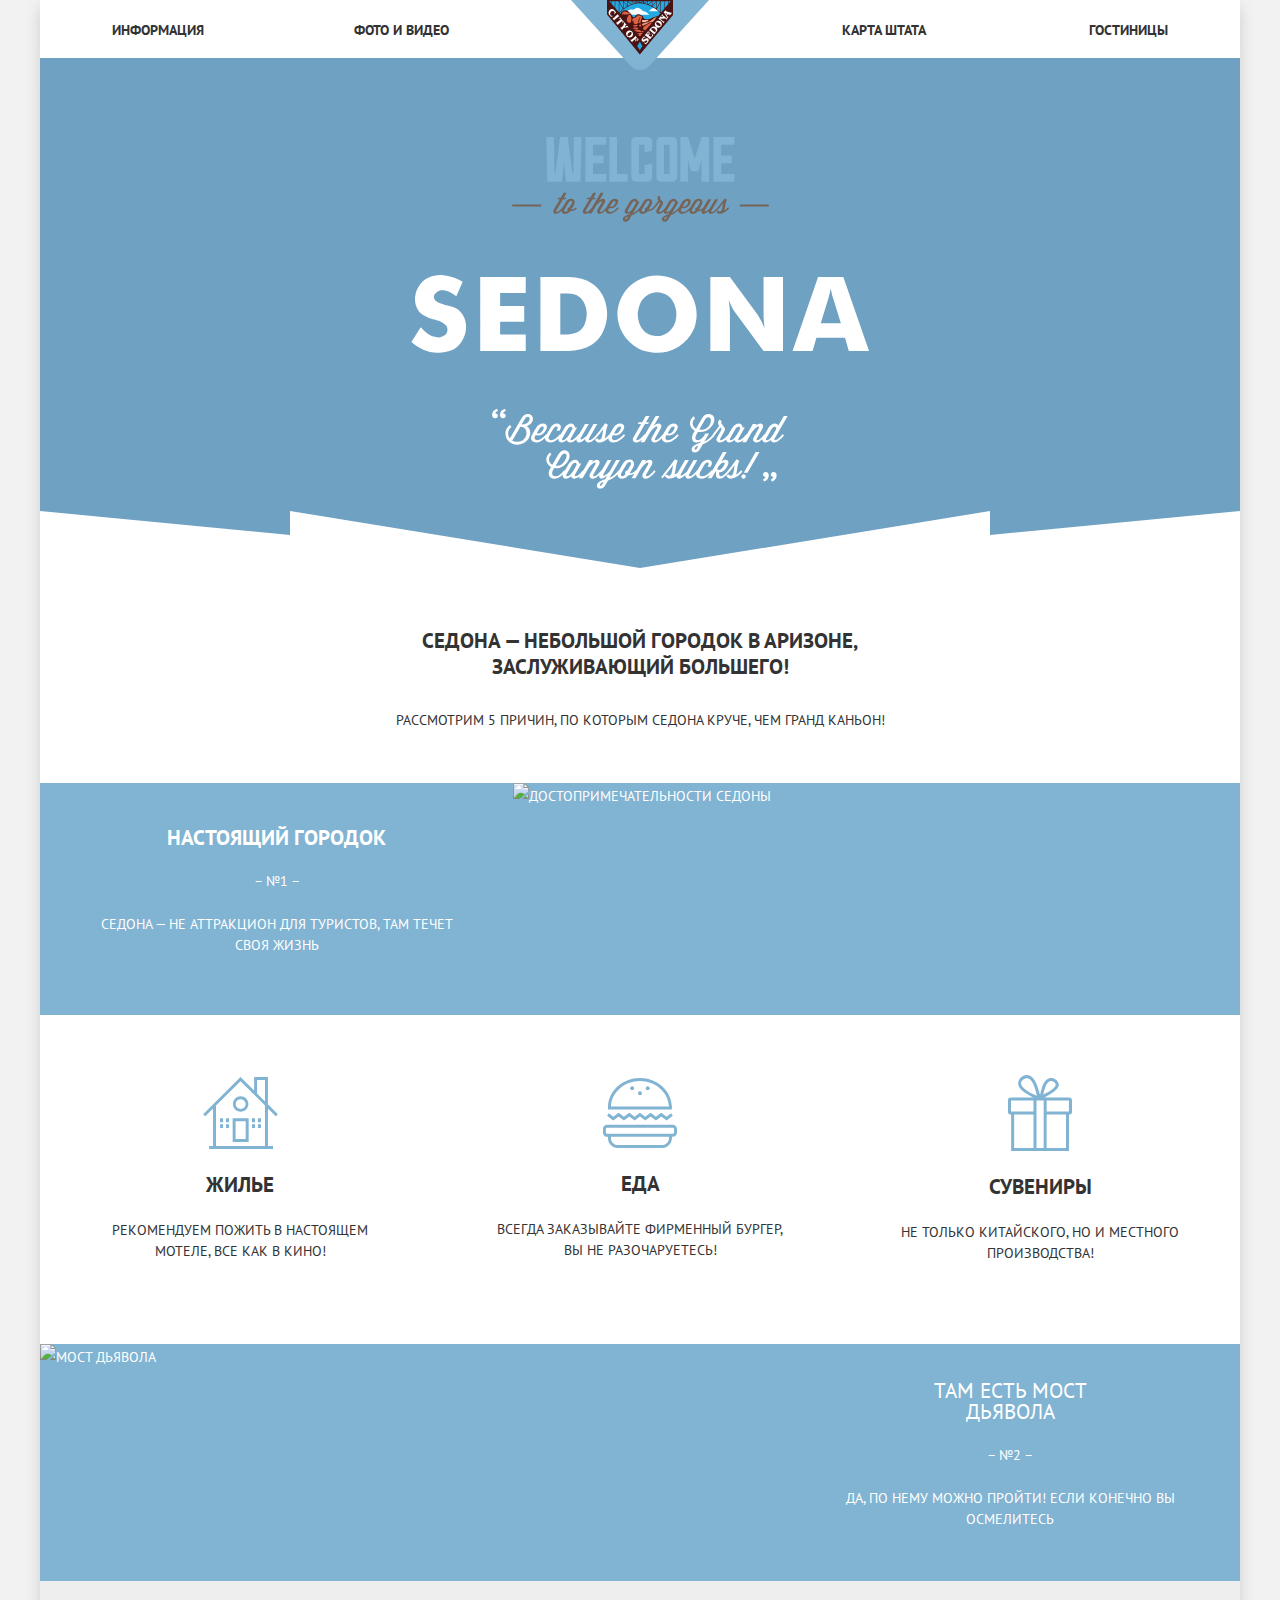
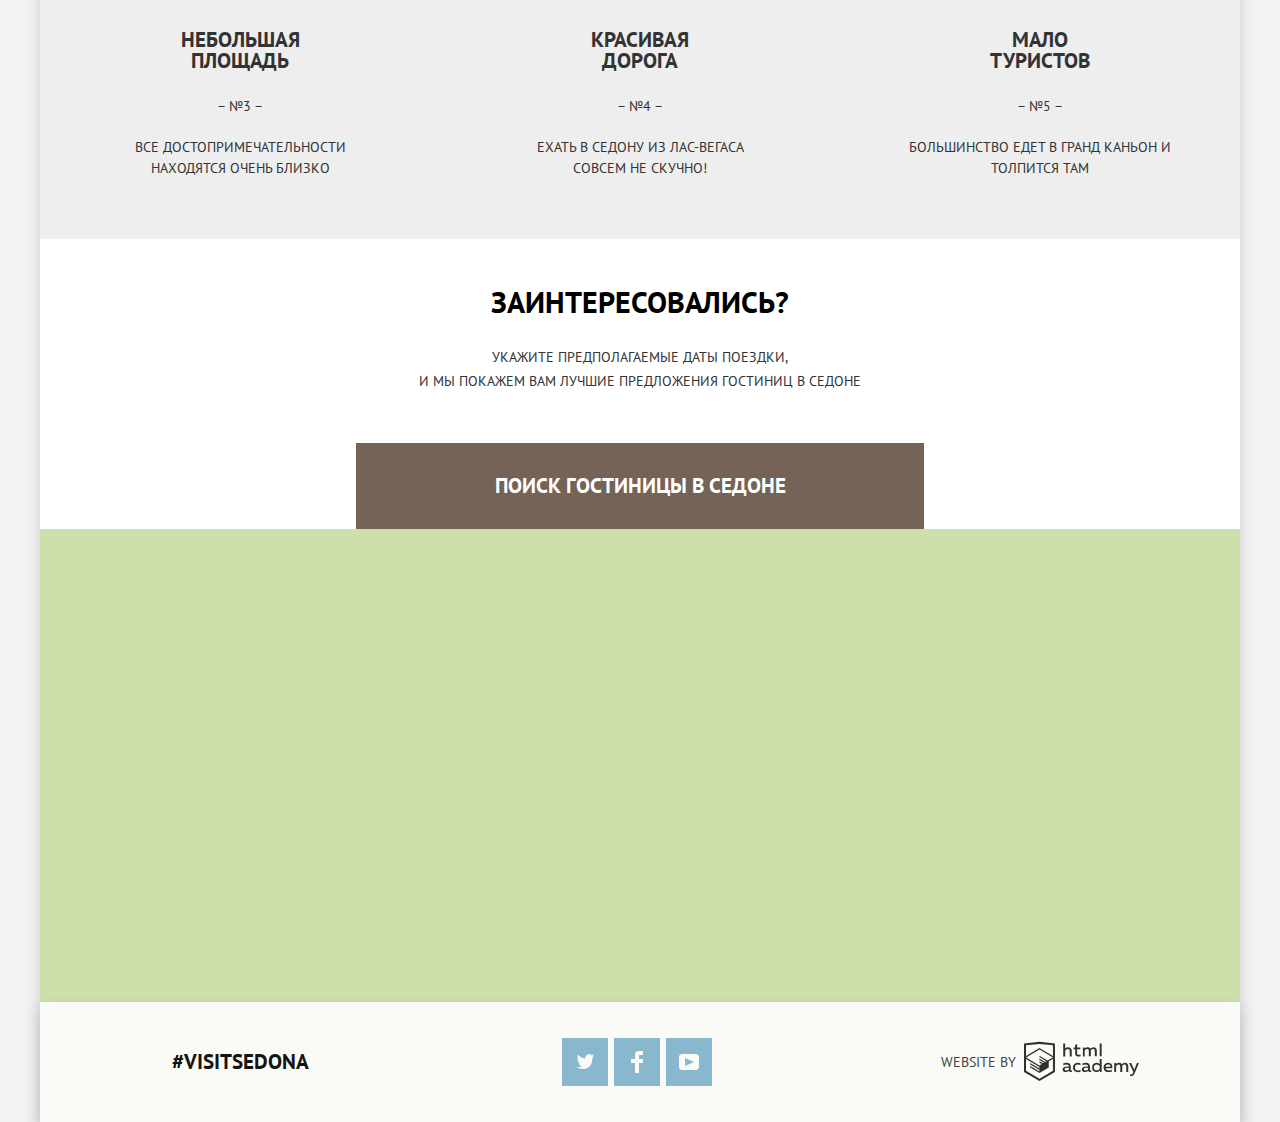
==== commit 55393a4b: "б17" ====
--- a/index.html
+++ b/index.html
@@ -130,7 +130,7 @@
             <button class="button hotel-search-button" type="button" aria-label="Поиск гостиницы в Седоне">Поиск гостиницы в Седоне</button>
             <!--форма class="visually-hidden" -->
             <div class="container-form">
-            <form class="search-form" action="https://echo.htmlacademy.ru" method="post">
+            <form class="search-form modal" action="https://echo.htmlacademy.ru" method="post">
                  
                 <div class="search-form-block">
                     <label class="search-form-title" for="arrival">Дата заезда:</label>
--- a/css/main.min.css
+++ b/css/main.min.css
@@ -1 +1 @@
-body {margin: 0;font-family: "PT Sans", Arial, sans-serif;font-size: 14px;line-height: 26px;font-weight: 400;color: #333333;text-transform: uppercase;background-color: #f2f2f2;background-position: top center;background-repeat: no-repeat;}a {text-decoration: none;}img {max-width: 100%;height: auto;}.main-navigation {font-weight: 700;color: #333333;background-color: #ffffff;}.site-navigation {list-style: none;}.site-navigation a {display: inline-block;vertical-align: middle;padding: 15px 0;color: #333333;}.site-navigation a:hover, .site-navigation a:focus {color: #81b3d2;}.site-navigation a:active {color: #cacaca;}.site-navigation .active {color: #766357;}.intro-header {color: #333333;background-color: #6fa1c3;background-image: url("../img/intro-background.jpg");background-position: top center;background-repeat: no-repeat;}.intro h2 {font-size: 21px;line-height: 26px;font-weight: 700;margin: 0;padding-bottom: 27px;}.advantages {color: #ffffff;background-color: #81b3d2;}.advantages h3 {font-size: 21px;line-height: 21px;font-weight: 700;color: #ffffff;margin: 0;}.advantages-list {list-style: none;color: #333333;background-color: #ffffff;margin: 0;}.advantages-list h4 {font-size: 21px;line-height: 21px;font-weight: 700;margin: 0;}.attractions {color: #ffffff;background-color: #81b3d2;}.attractions h3 {font-size: 21px;line-height: 21px;font-weight: 400;color: #ffffff;margin: 0;}.attractions-list {list-style: none;color: #333333;background-color: #eeeeee;margin: 0;}.hotel-search h2 {font-size: 30px;line-height: 36px;font-weight: 700;color: #000000;}.hotel-search {font-size: 14px;line-height: 24px;color: #333333;}.button {font: inherit;text-align: center;color: #ffffff;vertical-align: middle;text-transform: uppercase;border: none;}.hotel-search-button {width: 568px;height: 86px;font-size: 21px;line-height: 26px;font-weight: 700;z-index: 2;background-color: #766357;}.hotel-search-button:hover, .hotel-search-button:focus {background-color: #604e43;}.hotel-search-button:active {color: rgba(255, 255, 255, 30%);background-color: #503e33;}.button-submit {width: 458px;height: 58px;font-size: 21px;line-height: 26px;font-weight: 700;margin-top: 26px;background-color: #81b3d2;}.button-submit:hover, .button-submit:focus {background-color: #669ec0;}.button-submit:active {color: rgba(255, 255, 255, 30%);background-color: #5496bd;}.search-form-text {border: 2px solid #f2f2f2;}.search-form input:hover {background-color: #ebebeb;border: 2px solid #ebebeb;}.search-form input:focus {border: 2px solid #ebebeb;background-color: #ffffff;outline: 0;outline-offset: 0;}.search-form-button-minus, .search-form-button-plus {border: 2px solid #f2f2f2;width: 38px;height: 38px;padding: 0;font-size: 21px;line-height: 26px;font-weight: 700;color: #a9a9a9;background-color: #f2f2f2;border: none;}.search-form-button-minus:hover, .search-form-button-plus:hover, .search-form-button-minus:focus, .search-form-button-plus:focus {border: 2px solid #ebebeb;color: #000000;}.search-form-button-minus:active, .search-form-button-plus:active {border: 2px solid #ebebeb;color: #81b3d2;}.search-form-number {width: 38px;height: 38px;padding: 0;}.search-form-text {width: 346px;padding: 9px 10px;padding-right: 50px;}.search-form-block input {color: #000000;font-weight: 700;background-color: #f2f2f2;text-transform: inherit;-webkit-box-sizing: border-box;box-sizing: border-box;}.search-form-title {width: 112px;}.search-form-amount .children-title {padding-left: 45px;-webkit-box-sizing: border-box;box-sizing: border-box;}.search-form-text::-webkit-input-placeholder, .search-form-number::-webkit-input-placeholder {color: #000000;}.search-form-text:-ms-input-placeholder, .search-form-number:-ms-input-placeholder {color: #000000;}.search-form-text::-ms-input-placeholder, .search-form-number::-ms-input-placeholder {color: #000000;}.search-form-text::placeholder, .search-form-number::placeholder {color: #000000;}.container-form {position: absolute;top: 290px;left: 316px;}.search-form {width: 568px;-webkit-box-sizing: border-box;box-sizing: border-box;display: -webkit-box;display: -ms-flexbox;display: flex;-ms-flex-wrap: wrap;flex-wrap: wrap;-webkit-box-shadow: 0 7px 15px rgba(0, 1, 1, 0.15);box-shadow: 0 7px 15px rgba(0, 1, 1, 0.15);padding: 55px;font-weight: 700;color: #000000;background-color: #ffffff;margin: auto;}.search-form-block {position: relative;margin: 0;display: -webkit-box;display: -ms-flexbox;display: flex;-webkit-box-pack: justify;-ms-flex-pack: justify;justify-content: space-between;margin-bottom: 29px;}.search-form-number {text-align: center;border: none;}.search-form-block label {margin-top: 8px;padding-left: 2px;}.search-form-calendar {position: absolute;top: 9px;right: 10px;margin: 0;padding: 0;border: 0;outline: none;background-color: transparent;}.search-form-calendar path {fill: #a9a9a9;}.search-form-calendar:hover path, .search-form-calendar:focus path {fill: #000000;}.search-form-calendar:active path {fill: #81b3d2;}.search-form-amount {display: -webkit-box;display: -ms-flexbox;display: flex;-webkit-box-orient: horizontal;-webkit-box-direction: normal;-ms-flex-direction: row;flex-direction: row;width: 235px;}.footer-social ul {float: center;list-style: none;padding: 0;}.footer-social a {background: #81b3d2;}.footer-social ul{margin-left: 0px;margin-right: 0px;}.social-button {display: -webkit-inline-box;display: -ms-inline-flexbox;display: inline-flex;width: 46px;height: 48px;-webkit-box-align: center;-ms-flex-align: center;align-items: center;-webkit-box-pack: center;-ms-flex-pack: center;justify-content: center;margin-right: 6px;}.social-button:hover, .social-button:focus {background-color: #669ec0;}.social-button:active path {fill: rgba(255, 255, 255, 30%);}.social-button:active {background-color: #5496bd;}.button-htmlacademy:hover path, .button-htmlacademy:focus path {fill: #81b3d2;}.button-htmlacademy:active path {fill: #bdbbbc;}.button-htmlacademy-svg {padding-top: 7px;margin-left: 3px;}.footer-contacts a {font-size: 21px;line-height: 26px;font-weight: 700;color: #000000;}.paragraph, .paragraph p, .paragraph h3, .paragraph h4 {margin: 0;}.filters-form {color: #ffffff;background-color: #6fa1c3;background-image: url("../img/filter-background.jpg");background-position: top center;background-repeat: no-repeat;padding: 26px 0 32px 0;}.filters-form ul {list-style: none;}.filters-form legend, .filters-form-price {font-size: 16px;line-height: 21px;font-weight: 700;}.filters-form-checkbox-label {font-size: 14px;line-height: 21px;padding-left: 40px;vertical-align: middle;}.filters-form-input-text {background-color: transparent;border: 2px solid #ffffff;}.filters-form-interval input {font: inherit;color: #ffffff;}.filters-form-button {width: 133px;height: 32px;background-color: transparent;border: 2px solid #ffffff;}.filters-form-button:hover, .filters-form-button:focus {color: #000000;background-color: #ffffff;}.catalog-header ul {list-style: none;}.catalog-sort-type {font-family: inherit;font-size: 12px;line-height: 18px;}.catalog-sort-type a {color: #cacaca;border-bottom: 1px dotted #cacaca;}.catalog-sort-type .active {border: none;color: #81b3d2;}.catalog-sort-type .active:hover, .catalog-sort-type .active:focus {border: none;color: #81b3d2;}.catalog-sort-type a:hover, .catalog-sort-type a:focus {color: #81b3d2;border-bottom: 1px dotted #81b3d2;}.catalog-sort-type a:active {color: #000000;border: none;}.hotel-name {max-width: 290px;}.hotel-name h1 {font-size: 21px;line-height: 26px;font-weight: 700;}.hotel-name .name {color: #000000;}.hotel-name .name:hover, .hotel-name .name:focus {color: #81b3d2;}.hotel-name .name:active {color: #cacaca;}.booking-button {padding: 3px 18px;font-size: 14px;line-height: 21px;font-weight: 700;display: block;background-color: #766357;color: #fff;}.booking-button:hover, .booking-button:focus {background-color: #604e43;}.booking-button:active {color: rgba(255, 255, 255, 30%);background-color: #503e33;}.hotel-button {padding: 3px 17px;margin-right: 5px;display: block;font-size: 14px;line-height: 21px;font-weight: 700;background-color: #81b3d2;}.hotel-info span {display: block;margin-bottom: 12px;}.hotel-booking span {display: block;margin-bottom: 12px;}.hotel-button:hover, .hotel-button:focus {background-color: #669ec0;}.hotel-button:active {color: rgba(255, 255, 255, 30%);background-color: #5496bd;}.stars-rating {margin-top: 5px;margin-bottom: 47px;display: -webkit-box;display: -ms-flexbox;display: flex;-webkit-box-pack: end;-ms-flex-pack: end;justify-content: flex-end;}.stars-rating svg {padding-left: 5px;}.container {width: 1200px;margin: 0 auto;background-color: #ffffff;-webkit-box-shadow: 0 7px 15px rgba(0, 1, 1, 0.15);box-shadow: 0 7px 15px rgba(0, 1, 1, 0.15);}.site-navigation {margin: 0;padding: 0;display: -webkit-box;display: -ms-flexbox;display: flex;-webkit-box-pack: justify;-ms-flex-pack: justify;justify-content: space-between;}.main-navigation {padding: 0 73px;}.site-navigation-left, .site-navigation-right {width: 340px;display: -webkit-box;display: -ms-flexbox;display: flex;-webkit-box-orient: horizontal;-webkit-box-direction: normal;-ms-flex-direction: row;flex-direction: row;-webkit-box-pack: justify;-ms-flex-pack: justify;justify-content: space-between;-ms-flex-wrap: wrap;flex-wrap: wrap;-webkit-box-align: center;-ms-flex-align: center;align-items: center;}.main-header {position: relative;}.main-header-logo {position: absolute;left: 50%;-webkit-transform: translate(-50%);-ms-transform: translate(-50%);transform: translate(-50%);z-index: 2;}.intro-header {position: relative;display: -webkit-box;display: -ms-flexbox;display: flex;-webkit-box-orient: vertical;-webkit-box-direction: normal;-ms-flex-direction: column;flex-direction: column;-webkit-box-pack: center;-ms-flex-pack: center;justify-content: center;-webkit-box-align: center;-ms-flex-align: center;align-items: center;background-position-y: -55px;}.mask {position: absolute;bottom: -2px;left: 0;}.intro {margin: 0;display: -webkit-box;display: -ms-flexbox;display: flex;-webkit-box-orient: vertical;-webkit-box-direction: normal;-ms-flex-direction: column;flex-direction: column;-webkit-box-align: center;-ms-flex-align: center;align-items: center;padding: 60px 0 50px 0;}.intro-title, .intro-text {text-align: center;width: 575px;}.advantages {display: -webkit-box;display: -ms-flexbox;display: flex;-webkit-box-pack: justify;-ms-flex-pack: justify;justify-content: space-between;}.advantages-description {width: 400px;display: -webkit-box;display: -ms-flexbox;display: flex;-webkit-box-pack: center;-ms-flex-pack: center;justify-content: center;-webkit-box-orient: vertical;-webkit-box-direction: normal;-ms-flex-direction: column;flex-direction: column;text-align: center;padding: 0 55px;}.advantages-description h3 {margin-bottom: 20px;margin-top: 15px;padding: 0 50px;}.advantages-description span {margin-bottom: 20px;}.advantages-description p {line-height: 21px;margin-bottom: 30px;}.advantages-list {display: -webkit-box;display: -ms-flexbox;display: flex;flex-wrap: wrap;-ms-flex-pack: distribute;justify-content: space-around;margin: 0;padding: 0;}.advantages-list p {line-height: 21px;}.advantages-item {display: -webkit-box;display: -ms-flexbox;display: flex;width: 400px;box-sizing: border-box;-webkit-box-pack: center;-ms-flex-pack: center;justify-content: center;-webkit-box-orient: vertical;-webkit-box-direction: normal;-ms-flex-direction: column;flex-direction: column;-webkit-box-align: center;-ms-flex-align: center;align-items: center;text-align: center;padding: 60px 55px 80px 55px;}.advantages-item h4, .advantages-icon {margin-bottom: 25px;}.advantages-icon p {line-height: 21px;}.attractions {display: -webkit-box;display: -ms-flexbox;display: flex;-webkit-box-pack: justify;-ms-flex-pack: justify;justify-content: space-between;}.attractions-description {width: 400px;-webkit-box-ordinal-group: 3;-ms-flex-order: 2;order: 2;display: -webkit-box;display: -ms-flexbox;display: flex;-webkit-box-pack: center;-ms-flex-pack: center;justify-content: center;-webkit-box-orient: vertical;-webkit-box-direction: normal;-ms-flex-direction: column;flex-direction: column;text-align: center;padding: 0 45px;}.attractions-description h3 {margin-bottom: 20px;margin-top: 15px;padding: 0 80px;}.attractions-description span {margin-bottom: 20px;}.attractions-description p {line-height: 21px;margin-bottom: 30px;}.attractions-list {display: -webkit-box;display: -ms-flexbox;display: flex;flex-wrap: wrap;-ms-flex-pack: distribute;justify-content: space-around;margin: 0;padding: 0;}.attractions-item {display: -webkit-box;box-sizing: border-box;display: -ms-flexbox;display: flex;width: 400px;-webkit-box-pack: center;-ms-flex-pack: center;justify-content: center;-webkit-box-orient: vertical;-webkit-box-direction: normal;-ms-flex-direction: column;flex-direction: column;-webkit-box-align: center;-ms-flex-align: center;align-items: center;text-align: center;padding: 48px 75px 60px 75px;}.attractions-item h3 {font-size: 21px;line-height: 21px;font-weight: 700;margin: 0;margin-bottom: 22px;padding: 0 50px;}.attractions-item span {margin-bottom: 18px;}.attractions-item p {line-height: 21px;}.hotel-search {margin: 0;display: -webkit-box;display: -ms-flexbox;display: flex;-webkit-box-orient: vertical;-webkit-box-direction: normal;-ms-flex-direction: column;flex-direction: column;-webkit-box-align: center;-ms-flex-align: center;align-items: center;padding-top: 45px;position: relative;}.hotel-search h2, .hotel-search p {width: 575px;margin: 0;text-align: center;}.hotel-search h2 {padding-bottom: 25px;}.hotel-search p {padding-bottom: 50px;}.social-icon-wrapper {display: -webkit-box;display: -ms-flexbox;display: flex;-webkit-box-orient: horizontal;-webkit-box-direction: normal;-ms-flex-direction: row;flex-direction: row;-ms-flex-wrap: wrap;flex-wrap: wrap;margin: 0 auto;}.filters-form fieldset {padding: 0;}.catalog-header {padding: 18px 72px 14px 72px;display: -webkit-box;display: -ms-flexbox;display: flex;-webkit-box-pack: justify;-ms-flex-pack: justify;justify-content: space-between;-webkit-box-align: center;-ms-flex-align: center;align-items: center;-webkit-box-orient: horizontal;-webkit-box-direction: normal;-ms-flex-direction: row;flex-direction: row;border-bottom: 1px solid #e5e5e5;}.catalog-result {font-size: 21px;line-height: 26px;font-weight: 700;}.catalog-sort-text, .catalog-sort-type-list {padding: 0;margin: 0;}.catalog-result-wrapper {margin-right: 50px;}.catalog-sort-type-list {display: -webkit-box;display: -ms-flexbox;display: flex;-webkit-box-orient: horizontal;-webkit-box-direction: normal;-ms-flex-direction: row;flex-direction: row;}.catalog-sort-dir {width: 40px;margin-left: auto;}.catalog-sort-dir .catalog-sort-dir-item:first-child {margin-right: 10px;margin-left: 5px;}.catalog-sort-dir-item path {fill: #cacaca;}.catalog-sort-dir-item:hover path, .catalog-sort-dir-item:focus path {fill: #000000;}.catalog-sort-dir-item:active path {fill: #81b3d2;}.active path {fill: #81b3d2;}.active:hover path, .active:focus path {fill: #81b3d2;}.catalog-sort-text {margin-right: 37px;}.visually-hidden:not(:focus):not(:active) {position: absolute;width: 1px;height: 1px;margin: -1px;border: 0;padding: 0;white-space: nowrap;-webkit-clip-path: inset(100%);clip-path: inset(100%);clip: rect(0 0 0 0);opacity: 0;}.filters-form-input input[type="checkbox"] {position: absolute;width: 1px;height: 1px;margin: -1px;border: 0;padding: 0;white-space: nowrap;-webkit-clip-path: inset(100%);clip-path: inset(100%);clip: rect(0 0 0 0);overflow: hidden;}.site-navigation li:nth-child(2) {margin-right: 240px;}.site-navigation li:nth-child(3) {margin-right: 15px;}.filters-form .positioner {display: -webkit-box;display: -ms-flexbox;display: flex;-webkit-box-pack: justify;-ms-flex-pack: justify;justify-content: space-between;-webkit-box-orient: horizontal;-webkit-box-direction: normal;-ms-flex-direction: row;flex-direction: row;}.filters-form-column-infro, .filters-form-column-type {padding: 0;margin: 0;width: 255px;}.filters-container legend {margin-bottom: 24px;}.filters-form-input {margin-bottom: 25px;display: -webkit-box;display: -ms-flexbox;display: flex;-webkit-box-align: center;-ms-flex-align: center;align-items: center;}.filters-form-input:last-child {margin-bottom: 0;}.filters-form-column-price {width: 330px;}.filters-form-wrappper {padding: 0;margin: 0;}.filters-container {width: 525px;display: -webkit-box;display: -ms-flexbox;display: flex;-webkit-box-orient: horizontal;-webkit-box-direction: normal;-ms-flex-direction: row;flex-direction: row;}.filters-container fieldset {border: 0 none;}.catalog-sort-type {display: -webkit-box;display: -ms-flexbox;display: flex;-webkit-box-orient: horizontal;-webkit-box-direction: normal;-ms-flex-direction: row;flex-direction: row;}.catalog-sort-type-list {width: 240px;display: -webkit-box;display: -ms-flexbox;display: flex;-webkit-box-pack: justify;-ms-flex-pack: justify;justify-content: space-between;-webkit-box-orient: horizontal;-webkit-box-direction: normal;-ms-flex-direction: row;flex-direction: row;}.catalog-wrapper {-webkit-box-pack: justify;-ms-flex-pack: justify;justify-content: space-between;display: -webkit-box;display: -ms-flexbox;display: flex;-webkit-box-orient: horizontal;-webkit-box-direction: normal;-ms-flex-direction: row;flex-direction: row;}.positioner {padding: 0px 72px;}.catalog-sort-dir {display: -webkit-box;display: -ms-flexbox;display: flex;-webkit-box-orient: horizontal;-webkit-box-direction: normal;-ms-flex-direction: row;flex-direction: row;}.hotel-image {max-width: 135px;margin: 0;}.hotel-name h1 {padding-bottom: 5px;margin: 0;}.hotel {display: -webkit-box;display: -ms-flexbox;display: flex;-webkit-box-orient: horizontal;-webkit-box-direction: normal;-ms-flex-direction: row;flex-direction: row;border-bottom: 1px solid #e5e5e5;padding: 25px 72px 22px 72px;}.hotel-image {margin-right: 30px;margin-top: 5px;}.hotel-description {display: -webkit-box;display: -ms-flexbox;display: flex;-webkit-box-orient: horizontal;-webkit-box-direction: normal;-ms-flex-direction: row;flex-direction: row;}.hotel-rating {margin-left: auto;}.hotel-rating span {background-color: #f2f2f2;display: block;padding: 0px 11px 0px 16px;}.map {background-color: #cddfab;}.footer {display: -webkit-box;display: -ms-flexbox;display: flex;width: 1200px;margin: 0 auto;margin-top: -120px;bottom: 0px;opacity: 0.9;background-color: #ffffff;padding: 32px 0;}.main-footer-wrapper {display: -webkit-box;display: -ms-flexbox;display: flex;-ms-flex-pack: distribute;justify-content: space-around;margin: 0;padding: 33px 0 35px 0;}.footer-contacts, .footer-social, .footer-copyright {display: -webkit-box;display: -ms-flexbox;display: flex;width: 400px;-webkit-box-pack: center;-ms-flex-pack: center;justify-content: center;-webkit-box-align: center;-ms-flex-align: center;align-items: center;text-align: center;-webkit-box-orient: horizontal;-webkit-box-direction: normal;-ms-flex-direction: row;flex-direction: row;}.footer-copyright span {margin-right: 5px;}.filter-range {width: 320px;color: #ffffff;text-transform: uppercase;}.filter-range-title {margin-bottom: 9px;font-weight: 600;font-size: 16px;line-height: 21px;}.price-controls {position: relative;height: 34px;margin-bottom: 20px;font-size: 0;border: 2px solid #ffffff;border-radius: 2px;}.price-controls::after {content: "";position: absolute;top: 50%;left: 50%;width: 2px;height: 22px;background: #ffffff;-webkit-transform: translate(-50%, -50%);-ms-transform: translate(-50%, -50%);transform: translate(-50%, -50%);}.price-controls label {display: inline-block;vertical-align: middle;font-size: 14px;line-height: 38px;vertical-align: top;cursor: pointer;}.price-controls .min-price, .price-controls .max-price {width: 90px;padding-left: 65px;}.price-controls input {width: 50px;margin: 0;min-height: 30px;color: inherit;font: inherit;background: none;border: none;}.range-controls {position: relative;margin-bottom: 32px;}.range-controls .scale {height: 2px;background: rgba(255, 255, 255, 0.3);}.range-controls .bar {width: 80%;height: 2px;background: #ffffff;}.range-toggle {position: absolute;top: -9px;width: 4px;height: 4px;background: #ababab;border: 8px solid #ffffff;border-radius: 50%;-webkit-box-shadow: 0 2px 1px 0 rgba(0, 1, 1, 0.2);box-shadow: 0 2px 1px 0 rgba(0, 1, 1, 0.2);cursor: pointer;}.range-toggle:hover {-webkit-transform: scale(1.25);-ms-transform: scale(1.25);transform: scale(1.25);}.range-toggle-min {left: 0;}.range-toggle-max {left: 80%;}.btn-transparent {display: block;margin: 0 auto;padding: 6px 35px;font-size: 14px;line-height: 20px;color: #ffffff;text-transform: uppercase;background: transparent;border: 2px solid #ffffff;border-radius: 2px;cursor: pointer;}.btn-transparent:hover {color: #000000;background: #ffffff;}.filters-form-checkbox-label {position: relative;}.filters-form-checkbox-label::before {content: "";position: absolute;left: 0px;top: 0px;width: 27px;height: 23px;background-image: url("../img/checkbox-off.svg");background-repeat: no-repeat;}.filters-form-checkbox:checked~.filters-form-checkbox-label::before {background-image: url("../img/checkbox-on.svg");}.filters-form-checkbox:disabled~.filters-form-checkbox-label::before {opacity: 0.3;}.filters-form-checkbox-label:focus {outline: 5px auto rgb(59, 153, 252);}@-webkit-keyframes bounce {0% {-webkit-transform: translateY(-100px);transform: translateY(-100px);}30% {-webkit-transform: translateY(-30px);transform: translateY(-30px);}90% {-webkit-transform: translateY(-5px);transform: translateY(-5px);}100% {-webkit-transform: translateY(0);transform: translateY(0);}}@keyframes bounce {0% {-webkit-transform: translateY(-100px);transform: translateY(-100px);}30% {-webkit-transform: translateY(-30px);transform: translateY(-30px);}90% {-webkit-transform: translateY(-5px);transform: translateY(-5px);}100% {-webkit-transform: translateY(0);transform: translateY(0);}}.modal {display: none;}.modal-show {-webkit-animation-name: bounce;animation-name: bounce;-webkit-animation-duration: 0.6s;animation-duration: 0.6s;}@keyframes shake {0%, 100% {transform: translateX(0);}10%, 30%, 50%, 70%, 90% {transform: translateX(-10px);}20%, 40%, 60%, 80% {transform: translateX(10px);}}.modal-error {animation: shake 0.6s;}.text-hotel {width: 287px;}.text-hotels {width: 262px;}.text-name {width: 120px;}+body {margin: 0;font-family: "PT Sans", Arial, sans-serif;font-size: 14px;line-height: 26px;font-weight: 400;color: #333333;text-transform: uppercase;background-color: #f2f2f2;background-position: top center;background-repeat: no-repeat;}a {text-decoration: none;}img {max-width: 100%;height: auto;}.main-navigation {font-weight: 700;color: #333333;background-color: #ffffff;}.site-navigation {list-style: none;}.site-navigation a {display: inline-block;vertical-align: middle;color: #333333;}.site-navigation li {padding: 15px 0;}.site-navigation a:hover, .site-navigation a:focus {color: #81b3d2;}.site-navigation a:active {color: #cacaca;}.site-navigation .active {color: #766357;}.site-navigation .active:hover, .site-navigation .active:focus {color: #766357;}.intro-header {color: #333333;background-color: #6fa1c3;background-image: url("../img/intro-background.jpg");background-position: top center;background-repeat: no-repeat;}.intro h2 {font-size: 21px;line-height: 26px;font-weight: 700;margin: 0;padding-bottom: 27px;}.advantages {color: #ffffff;background-color: #81b3d2;}.advantages h3 {font-size: 21px;line-height: 21px;font-weight: 700;color: #ffffff;margin: 0;}.advantages-list {list-style: none;color: #333333;background-color: #ffffff;margin: 0;}.advantages-list h4 {font-size: 21px;line-height: 21px;font-weight: 700;margin: 0;}.attractions {color: #ffffff;background-color: #81b3d2;}.attractions h3 {font-size: 21px;line-height: 21px;font-weight: 400;color: #ffffff;margin: 0;}.attractions-list {list-style: none;color: #333333;background-color: #eeeeee;margin: 0;}.hotel-search h2 {font-size: 30px;line-height: 36px;font-weight: 700;color: #000000;}.hotel-search {font-size: 14px;line-height: 24px;color: #333333;}.button {font: inherit;text-align: center;color: #ffffff;vertical-align: middle;text-transform: uppercase;border: none;}.hotel-search-button {width: 568px;height: 86px;font-size: 21px;line-height: 26px;font-weight: 700;z-index: 2;background-color: #766357;}.hotel-search-button:hover, .hotel-search-button:focus {background-color: #604e43;}.hotel-search-button:active {color: rgba(255, 255, 255, 30%);background-color: #503e33;}.button-submit {width: 458px;height: 58px;font-size: 21px;line-height: 26px;font-weight: 700;margin-top: 26px;background-color: #81b3d2;}.button-submit:hover, .button-submit:focus {background-color: #669ec0;}.button-submit:active {color: rgba(255, 255, 255, 30%);background-color: #5496bd;}.search-form-text {border: 2px solid #f2f2f2;}.search-form input:hover {background-color: #ebebeb;border: 2px solid #ebebeb;}.search-form input:focus {border: 2px solid #ebebeb;background-color: #ffffff;outline: 0;outline-offset: 0;}.search-form-button-minus, .search-form-button-plus {border: 2px solid #f2f2f2;width: 38px;height: 38px;padding: 0;font-size: 21px;line-height: 26px;font-weight: 700;color: #a9a9a9;background-color: #f2f2f2;border: none;}.search-form-button-minus:hover, .search-form-button-plus:hover, .search-form-button-minus:focus, .search-form-button-plus:focus {border: 2px solid #ebebeb;color: #000000;}.search-form-button-minus:active, .search-form-button-plus:active {border: 2px solid #ebebeb;color: #81b3d2;}.search-form-number {width: 38px;height: 38px;padding: 0;}.search-form-text {width: 346px;padding: 9px 10px;padding-right: 50px;}.search-form-block input {color: #000000;font-weight: 700;background-color: #f2f2f2;text-transform: inherit;-webkit-box-sizing: border-box;box-sizing: border-box;}.search-form-title {width: 112px;}.search-form-amount .children-title {padding-left: 45px;-webkit-box-sizing: border-box;box-sizing: border-box;}.search-form-text::-webkit-input-placeholder, .search-form-number::-webkit-input-placeholder {color: #000000;}.search-form-text:-ms-input-placeholder, .search-form-number:-ms-input-placeholder {color: #000000;}.search-form-text::-ms-input-placeholder, .search-form-number::-ms-input-placeholder {color: #000000;}.search-form-text::placeholder, .search-form-number::placeholder {color: #000000;}.container-form {position: absolute;top: 290px;left: 316px;}.search-form {width: 568px;-webkit-box-sizing: border-box;box-sizing: border-box;display: -webkit-box;display: -ms-flexbox;display: flex;-ms-flex-wrap: wrap;flex-wrap: wrap;-webkit-box-shadow: 0 7px 15px rgba(0, 1, 1, 0.15);box-shadow: 0 7px 15px rgba(0, 1, 1, 0.15);padding: 55px;font-weight: 700;color: #000000;background-color: #ffffff;margin: auto;}.search-form-block {position: relative;margin: 0;display: -webkit-box;display: -ms-flexbox;display: flex;-webkit-box-pack: justify;-ms-flex-pack: justify;justify-content: space-between;margin-bottom: 29px;}.search-form-number {text-align: center;border: none;}.search-form-block label {margin-top: 8px;padding-left: 2px;}.search-form-calendar {position: absolute;top: 9px;right: 10px;margin: 0;padding: 0;border: 0;outline: none;background-color: transparent;}.search-form-calendar path {fill: #a9a9a9;}.search-form-calendar:hover path, .search-form-calendar:focus path {fill: #000000;}.search-form-calendar:active path {fill: #81b3d2;}.search-form-amount {display: -webkit-box;display: -ms-flexbox;display: flex;-webkit-box-orient: horizontal;-webkit-box-direction: normal;-ms-flex-direction: row;flex-direction: row;width: 235px;}.footer-social ul {float: center;list-style: none;padding: 0;}.footer-social a {background: #81b3d2;}.footer-social ul{margin-left: 0px;margin-right: 0px;}.social-button {display: -webkit-inline-box;display: -ms-inline-flexbox;display: inline-flex;width: 46px;height: 48px;-webkit-box-align: center;-ms-flex-align: center;align-items: center;-webkit-box-pack: center;-ms-flex-pack: center;justify-content: center;margin-right: 6px;}.social-button:hover, .social-button:focus {background-color: #669ec0;}.social-button:active path {fill: rgba(255, 255, 255, 30%);}.social-button:active {background-color: #5496bd;}.button-htmlacademy:hover path, .button-htmlacademy:focus path {fill: #81b3d2;}.button-htmlacademy:active path {fill: #bdbbbc;}.button-htmlacademy-svg {padding-top: 7px;margin-left: 3px;}.footer-contacts a {font-size: 21px;line-height: 26px;font-weight: 700;color: #000000;}.paragraph, .paragraph p, .paragraph h3, .paragraph h4 {margin: 0;}.filters-form {color: #ffffff;background-color: #6fa1c3;background-image: url("../img/filter-background.jpg");background-position: top center;background-repeat: no-repeat;padding: 26px 0 32px 0;}.filters-form ul {list-style: none;}.filters-form legend, .filters-form-price {font-size: 16px;line-height: 21px;font-weight: 700;}.filters-form-checkbox-label {font-size: 14px;line-height: 21px;padding-left: 40px;vertical-align: middle;}.filters-form-input-text {background-color: transparent;border: 2px solid #ffffff;}.filters-form-interval input {font: inherit;color: #ffffff;}.filters-form-button {width: 133px;height: 32px;background-color: transparent;border: 2px solid #ffffff;}.filters-form-button:hover, .filters-form-button:focus {color: #000000;background-color: #ffffff;}.catalog-header ul {list-style: none;}.catalog-sort-type {font-family: inherit;font-size: 12px;line-height: 18px;}.catalog-sort-type a {color: #cacaca;border-bottom: 1px dotted #cacaca;}.catalog-sort-type .active {border: none;color: #81b3d2;}.catalog-sort-type .active:hover, .catalog-sort-type .active:focus {border: none;color: #81b3d2;}.catalog-sort-type a:hover, .catalog-sort-type a:focus {color: #81b3d2;border-bottom: 1px dotted #81b3d2;}.catalog-sort-type a:active {color: #000000;border: none;}.hotel-name {max-width: 290px;}.hotel-name h1 {font-size: 21px;line-height: 26px;font-weight: 700;}.hotel-name .name {color: #000000;}.hotel-name .name:hover, .hotel-name .name:focus {color: #81b3d2;}.hotel-name .name:active {color: #cacaca;}.booking-button {padding: 3px 18px;font-size: 14px;line-height: 21px;font-weight: 700;display: block;background-color: #766357;color: #fff;}.booking-button:hover, .booking-button:focus {background-color: #604e43;}.booking-button:active {color: rgba(255, 255, 255, 30%);background-color: #503e33;}.hotel-button {padding: 3px 17px;margin-right: 5px;display: block;font-size: 14px;line-height: 21px;font-weight: 700;background-color: #81b3d2;}.hotel-info span {display: block;margin-bottom: 12px;}.hotel-booking span {display: block;margin-bottom: 12px;}.hotel-button:hover, .hotel-button:focus {background-color: #669ec0;}.hotel-button:active {color: rgba(255, 255, 255, 30%);background-color: #5496bd;}.stars-rating {margin-top: 5px;margin-bottom: 47px;display: -webkit-box;display: -ms-flexbox;display: flex;-webkit-box-pack: end;-ms-flex-pack: end;justify-content: flex-end;}.stars-rating svg {padding-left: 5px;}.container {width: 1200px;margin: 0 auto;background-color: #ffffff;-webkit-box-shadow: 0 7px 15px rgba(0, 1, 1, 0.15);box-shadow: 0 7px 15px rgba(0, 1, 1, 0.15);}.site-navigation {margin: 0;padding: 0;display: -webkit-box;display: -ms-flexbox;display: flex;-webkit-box-pack: justify;-ms-flex-pack: justify;justify-content: space-between;}.main-navigation {padding: 0 73px;}.site-navigation-left, .site-navigation-right {width: 340px;display: -webkit-box;display: -ms-flexbox;display: flex;-webkit-box-orient: horizontal;-webkit-box-direction: normal;-ms-flex-direction: row;flex-direction: row;-webkit-box-pack: justify;-ms-flex-pack: justify;justify-content: space-between;-ms-flex-wrap: wrap;flex-wrap: wrap;-webkit-box-align: center;-ms-flex-align: center;align-items: center;}.main-navigation, .site-navigation {padding: 0;}.site-navigation li{width: 240px;}.site-navigation li:nth-child(2){margin-right: 90px;}.site-navigation li:nth-child(3) {margin-right: 0;}.site-navigation li:first-child{padding-left: 72px;}.site-navigation li:last-child{padding-right: 72px;}.site-navigation li:nth-child(3), .site-navigation li:nth-child(4){text-align: right ;}.main-header {position: relative;}.main-header-logo {position: absolute;left: 50%;-webkit-transform: translate(-50%);-ms-transform: translate(-50%);transform: translate(-50%);z-index: 2;}.intro-header {position: relative;display: -webkit-box;display: -ms-flexbox;display: flex;-webkit-box-orient: vertical;-webkit-box-direction: normal;-ms-flex-direction: column;flex-direction: column;-webkit-box-pack: center;-ms-flex-pack: center;justify-content: center;-webkit-box-align: center;-ms-flex-align: center;align-items: center;background-position-y: -55px;}.mask {position: absolute;bottom: -2px;left: 0;}.intro {margin: 0;display: -webkit-box;display: -ms-flexbox;display: flex;-webkit-box-orient: vertical;-webkit-box-direction: normal;-ms-flex-direction: column;flex-direction: column;-webkit-box-align: center;-ms-flex-align: center;align-items: center;padding: 60px 0 50px 0;}.intro-title, .intro-text {text-align: center;width: 575px;}.advantages {display: -webkit-box;display: -ms-flexbox;display: flex;-webkit-box-pack: justify;-ms-flex-pack: justify;justify-content: space-between;}.advantages-description {width: 400px;display: -webkit-box;display: -ms-flexbox;display: flex;-webkit-box-pack: center;-ms-flex-pack: center;justify-content: center;-webkit-box-orient: vertical;-webkit-box-direction: normal;-ms-flex-direction: column;flex-direction: column;text-align: center;padding: 0 55px;}.advantages-description h3 {margin-bottom: 20px;margin-top: 15px;padding: 0 50px;}.advantages-description span {margin-bottom: 20px;}.advantages-description p {line-height: 21px;margin-bottom: 30px;}.advantages-list {display: -webkit-box;display: -ms-flexbox;display: flex;flex-wrap: wrap;-ms-flex-pack: distribute;justify-content: space-around;margin: 0;padding: 0;}.advantages-list p {line-height: 21px;}.advantages-item {display: -webkit-box;display: -ms-flexbox;display: flex;width: 400px;box-sizing: border-box;-webkit-box-pack: center;-ms-flex-pack: center;justify-content: center;-webkit-box-orient: vertical;-webkit-box-direction: normal;-ms-flex-direction: column;flex-direction: column;-webkit-box-align: center;-ms-flex-align: center;align-items: center;text-align: center;padding: 60px 55px 80px 55px;}.advantages-item h4, .advantages-icon {margin-bottom: 25px;}.advantages-icon p {line-height: 21px;}.attractions {display: -webkit-box;display: -ms-flexbox;display: flex;-webkit-box-pack: justify;-ms-flex-pack: justify;justify-content: space-between;}.attractions-description {width: 400px;-webkit-box-ordinal-group: 3;-ms-flex-order: 2;order: 2;display: -webkit-box;display: -ms-flexbox;display: flex;-webkit-box-pack: center;-ms-flex-pack: center;justify-content: center;-webkit-box-orient: vertical;-webkit-box-direction: normal;-ms-flex-direction: column;flex-direction: column;text-align: center;padding: 0 45px;}.attractions-description h3 {margin-bottom: 20px;margin-top: 15px;padding: 0 80px;}.attractions-description span {margin-bottom: 20px;}.attractions-description p {line-height: 21px;margin-bottom: 30px;}.attractions-list {display: -webkit-box;display: -ms-flexbox;display: flex;flex-wrap: wrap;-ms-flex-pack: distribute;justify-content: space-around;margin: 0;padding: 0;}.attractions-item {display: -webkit-box;box-sizing: border-box;display: -ms-flexbox;display: flex;width: 400px;-webkit-box-pack: center;-ms-flex-pack: center;justify-content: center;-webkit-box-orient: vertical;-webkit-box-direction: normal;-ms-flex-direction: column;flex-direction: column;-webkit-box-align: center;-ms-flex-align: center;align-items: center;text-align: center;padding: 48px 75px 60px 75px;}.attractions-item h3 {font-size: 21px;line-height: 21px;font-weight: 700;margin: 0;margin-bottom: 22px;padding: 0 50px;}.attractions-item span {margin-bottom: 18px;}.attractions-item p {line-height: 21px;}.hotel-search {margin: 0;display: -webkit-box;display: -ms-flexbox;display: flex;-webkit-box-orient: vertical;-webkit-box-direction: normal;-ms-flex-direction: column;flex-direction: column;-webkit-box-align: center;-ms-flex-align: center;align-items: center;padding-top: 45px;position: relative;}.hotel-search h2, .hotel-search p {width: 575px;margin: 0;text-align: center;}.hotel-search h2 {padding-bottom: 25px;}.hotel-search p {padding-bottom: 50px;}.social-icon-wrapper {display: -webkit-box;display: -ms-flexbox;display: flex;-webkit-box-orient: horizontal;-webkit-box-direction: normal;-ms-flex-direction: row;flex-direction: row;-ms-flex-wrap: wrap;flex-wrap: wrap;margin: 0 auto;}.filters-form fieldset {padding: 0;}.catalog-header {padding: 18px 72px 14px 72px;display: -webkit-box;display: -ms-flexbox;display: flex;-webkit-box-pack: justify;-ms-flex-pack: justify;justify-content: space-between;-webkit-box-align: center;-ms-flex-align: center;align-items: center;-webkit-box-orient: horizontal;-webkit-box-direction: normal;-ms-flex-direction: row;flex-direction: row;border-bottom: 1px solid #e5e5e5;}.catalog-result {font-size: 21px;line-height: 26px;font-weight: 700;}.catalog-sort-text, .catalog-sort-type-list {padding: 0;margin: 0;}.catalog-result-wrapper {margin-right: 50px;}.catalog-sort-type-list {display: -webkit-box;display: -ms-flexbox;display: flex;-webkit-box-orient: horizontal;-webkit-box-direction: normal;-ms-flex-direction: row;flex-direction: row;}.catalog-sort-dir {width: 40px;margin-left: auto;}.catalog-sort-dir .catalog-sort-dir-item:first-child {margin-right: 10px;margin-left: 5px;}.catalog-sort-dir-item path {fill: #cacaca;}.catalog-sort-dir-item:hover path, .catalog-sort-dir-item:focus path {fill: #000000;}.catalog-sort-dir-item:active path {fill: #81b3d2;}.active path {fill: #81b3d2;}.active:hover path, .active:focus path {fill: #81b3d2;}.catalog-sort-text {margin-right: 37px;}.visually-hidden:not(:focus):not(:active) {position: absolute;width: 1px;height: 1px;margin: -1px;border: 0;padding: 0;white-space: nowrap;-webkit-clip-path: inset(100%);clip-path: inset(100%);clip: rect(0 0 0 0);opacity: 0;}.filters-form-input input[type="checkbox"] {position: absolute;width: 1px;height: 1px;margin: -1px;border: 0;padding: 0;white-space: nowrap;-webkit-clip-path: inset(100%);clip-path: inset(100%);clip: rect(0 0 0 0);overflow: hidden;}.filters-form .positioner {display: -webkit-box;display: -ms-flexbox;display: flex;-webkit-box-pack: justify;-ms-flex-pack: justify;justify-content: space-between;-webkit-box-orient: horizontal;-webkit-box-direction: normal;-ms-flex-direction: row;flex-direction: row;}.filters-form-column-infro, .filters-form-column-type {padding: 0;margin: 0;width: 255px;}.filters-container legend {margin-bottom: 24px;}.filters-form-input {margin-bottom: 25px;display: -webkit-box;display: -ms-flexbox;display: flex;-webkit-box-align: center;-ms-flex-align: center;align-items: center;}.filters-form-input:last-child {margin-bottom: 0;}.filters-form-column-price {width: 330px;}.filters-form-wrappper {padding: 0;margin: 0;}.filters-container {width: 525px;display: -webkit-box;display: -ms-flexbox;display: flex;-webkit-box-orient: horizontal;-webkit-box-direction: normal;-ms-flex-direction: row;flex-direction: row;}.filters-container fieldset {border: 0 none;}.catalog-sort-type {display: -webkit-box;display: -ms-flexbox;display: flex;-webkit-box-orient: horizontal;-webkit-box-direction: normal;-ms-flex-direction: row;flex-direction: row;}.catalog-sort-type-list {width: 240px;display: -webkit-box;display: -ms-flexbox;display: flex;-webkit-box-pack: justify;-ms-flex-pack: justify;justify-content: space-between;-webkit-box-orient: horizontal;-webkit-box-direction: normal;-ms-flex-direction: row;flex-direction: row;}.catalog-wrapper {-webkit-box-pack: justify;-ms-flex-pack: justify;justify-content: space-between;display: -webkit-box;display: -ms-flexbox;display: flex;-webkit-box-orient: horizontal;-webkit-box-direction: normal;-ms-flex-direction: row;flex-direction: row;}.positioner {padding: 0px 72px;}.catalog-sort-dir {display: -webkit-box;display: -ms-flexbox;display: flex;-webkit-box-orient: horizontal;-webkit-box-direction: normal;-ms-flex-direction: row;flex-direction: row;}.hotel-image {max-width: 135px;margin: 0;}.hotel-name h1 {padding-bottom: 5px;margin: 0;}.hotel {display: -webkit-box;display: -ms-flexbox;display: flex;-webkit-box-orient: horizontal;-webkit-box-direction: normal;-ms-flex-direction: row;flex-direction: row;border-bottom: 1px solid #e5e5e5;padding: 25px 72px 22px 72px;}.hotel-image {margin-right: 30px;margin-top: 5px;}.hotel-description {display: -webkit-box;display: -ms-flexbox;display: flex;-webkit-box-orient: horizontal;-webkit-box-direction: normal;-ms-flex-direction: row;flex-direction: row;}.hotel-rating {margin-left: auto;}.hotel-rating span {background-color: #f2f2f2;display: block;padding: 0px 11px 0px 16px;}.map {background-color: #cddfab;}.footer {display: -webkit-box;display: -ms-flexbox;display: flex;width: 1200px;margin: 0 auto;margin-top: -120px;bottom: 0px;opacity: 0.9;background-color: #ffffff;padding: 32px 0;}.main-footer-wrapper {display: -webkit-box;display: -ms-flexbox;display: flex;-ms-flex-pack: distribute;justify-content: space-around;margin: 0;padding: 33px 0 35px 0;}.footer-contacts, .footer-social, .footer-copyright {display: -webkit-box;display: -ms-flexbox;display: flex;width: 400px;-webkit-box-pack: center;-ms-flex-pack: center;justify-content: center;-webkit-box-align: center;-ms-flex-align: center;align-items: center;text-align: center;-webkit-box-orient: horizontal;-webkit-box-direction: normal;-ms-flex-direction: row;flex-direction: row;}.footer-copyright span {margin-right: 5px;}.filter-range {width: 320px;color: #ffffff;text-transform: uppercase;}.filter-range-title {margin-bottom: 9px;font-weight: 600;font-size: 16px;line-height: 21px;}.price-controls {position: relative;height: 34px;margin-bottom: 20px;font-size: 0;border: 2px solid #ffffff;border-radius: 2px;}.price-controls::after {content: "";position: absolute;top: 50%;left: 50%;width: 2px;height: 22px;background: #ffffff;-webkit-transform: translate(-50%, -50%);-ms-transform: translate(-50%, -50%);transform: translate(-50%, -50%);}.price-controls label {display: inline-block;vertical-align: middle;font-size: 14px;line-height: 38px;vertical-align: top;cursor: pointer;}.price-controls .min-price, .price-controls .max-price {width: 90px;padding-left: 65px;}.price-controls input {width: 50px;margin: 0;min-height: 30px;color: inherit;font: inherit;background: none;border: none;}.range-controls {position: relative;margin-bottom: 32px;}.range-controls .scale {height: 2px;background: rgba(255, 255, 255, 0.3);}.range-controls .bar {width: 80%;height: 2px;background: #ffffff;}.range-toggle {position: absolute;top: -9px;width: 4px;height: 4px;background: #ababab;border: 8px solid #ffffff;border-radius: 50%;-webkit-box-shadow: 0 2px 1px 0 rgba(0, 1, 1, 0.2);box-shadow: 0 2px 1px 0 rgba(0, 1, 1, 0.2);cursor: pointer;}.range-toggle:hover {-webkit-transform: scale(1.25);-ms-transform: scale(1.25);transform: scale(1.25);}.range-toggle-min {left: 0;}.range-toggle-max {left: 80%;}.btn-transparent {display: block;margin: 0 auto;padding: 6px 35px;font-size: 14px;line-height: 20px;color: #ffffff;text-transform: uppercase;background: transparent;border: 2px solid #ffffff;border-radius: 2px;cursor: pointer;}.btn-transparent:hover {color: #000000;background: #ffffff;}.filters-form-checkbox-label {position: relative;}.filters-form-checkbox-label::before {content: "";position: absolute;left: 0px;top: 0px;width: 27px;height: 23px;background-image: url("../img/checkbox-off.svg");background-repeat: no-repeat;}.filters-form-checkbox:checked~.filters-form-checkbox-label::before {background-image: url("../img/checkbox-on.svg");}.filters-form-checkbox:disabled~.filters-form-checkbox-label::before {opacity: 0.3;}.filters-form-checkbox-label:focus {outline: 5px auto rgb(59, 153, 252);}@-webkit-keyframes bounce {0% {-webkit-transform: translateY(-100px);transform: translateY(-100px);}30% {-webkit-transform: translateY(-30px);transform: translateY(-30px);}90% {-webkit-transform: translateY(-5px);transform: translateY(-5px);}100% {-webkit-transform: translateY(0);transform: translateY(0);}}@keyframes bounce {0% {-webkit-transform: translateY(-100px);transform: translateY(-100px);}30% {-webkit-transform: translateY(-30px);transform: translateY(-30px);}90% {-webkit-transform: translateY(-5px);transform: translateY(-5px);}100% {-webkit-transform: translateY(0);transform: translateY(0);}}.modal {display: none;}.modal-show {-webkit-animation-name: bounce;animation-name: bounce;-webkit-animation-duration: 0.6s;animation-duration: 0.6s;}@keyframes shake {0%, 100% {transform: translateX(0);}10%, 30%, 50%, 70%, 90% {transform: translateX(-10px);}20%, 40%, 60%, 80% {transform: translateX(10px);}}.modal-error {animation: shake 0.6s;}.text-hotel {width: 287px;}.text-hotels {width: 262px;}.text-name {width: 120px;}